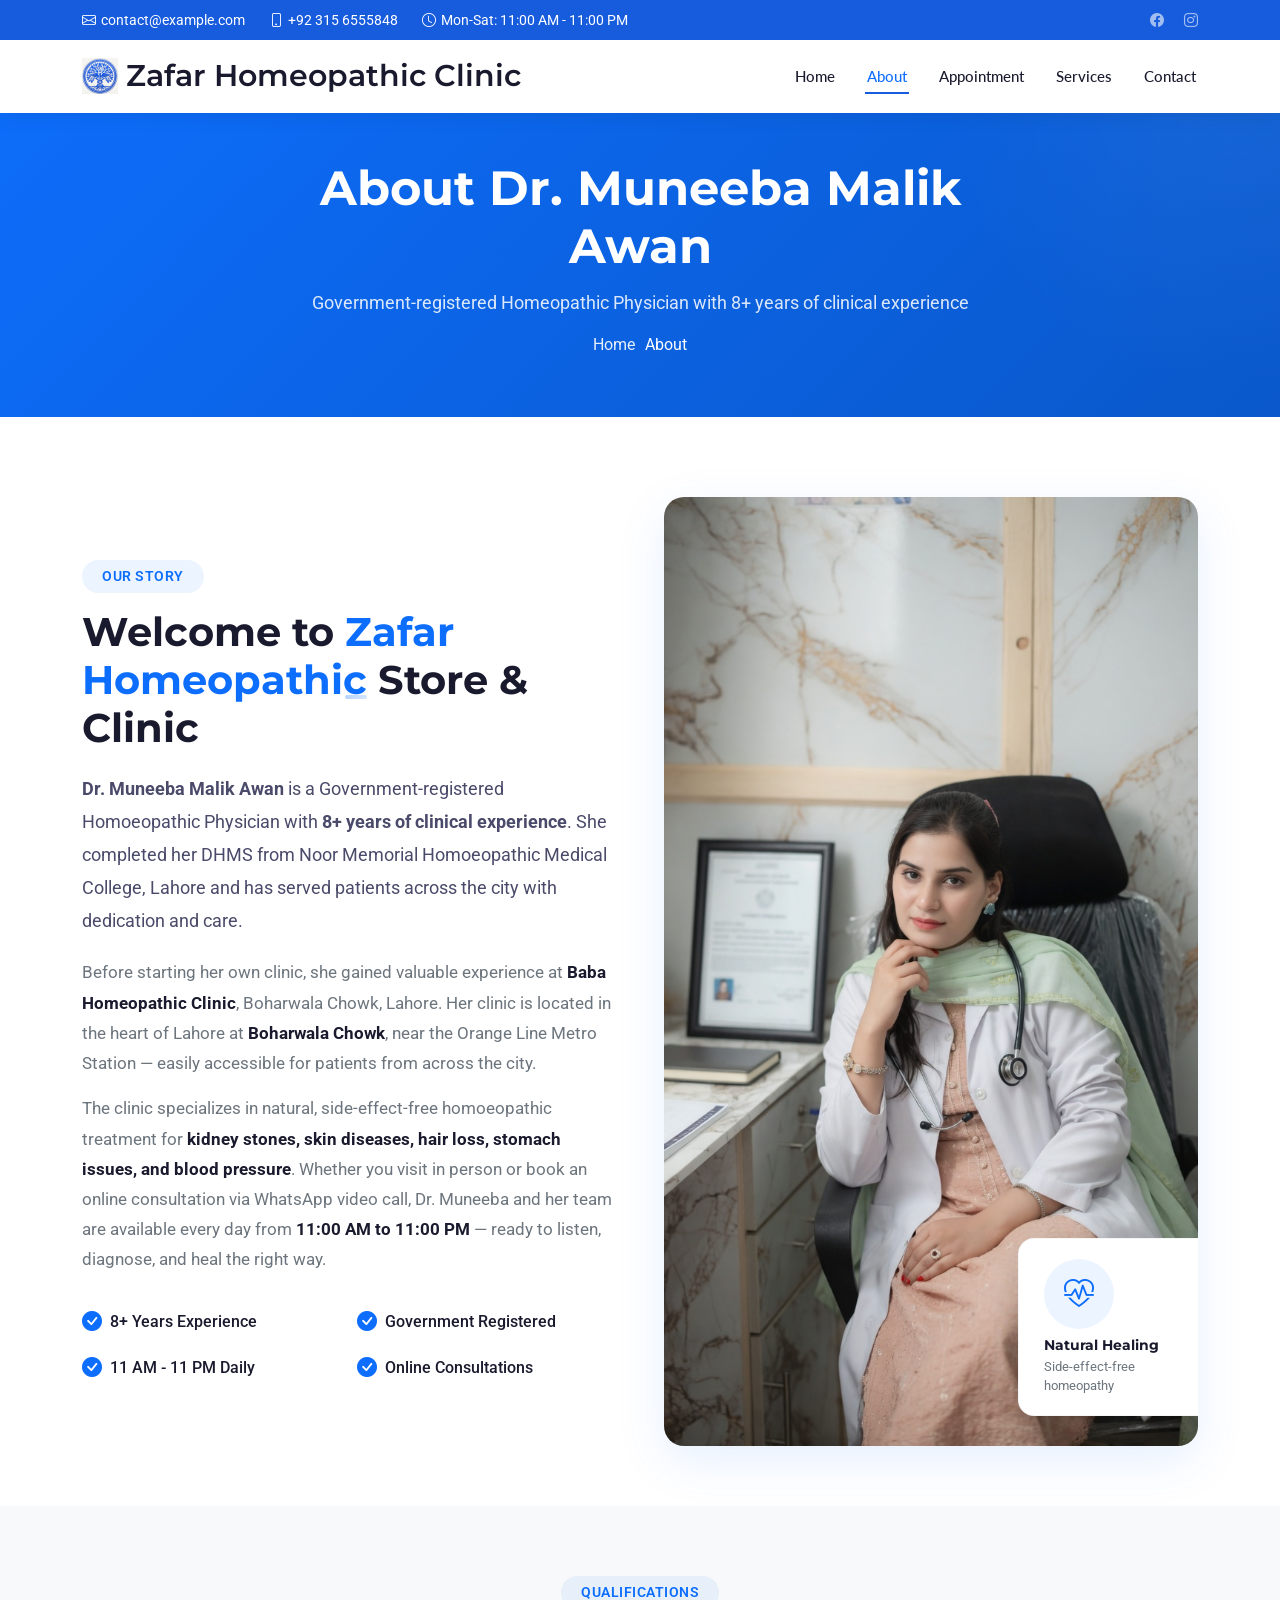
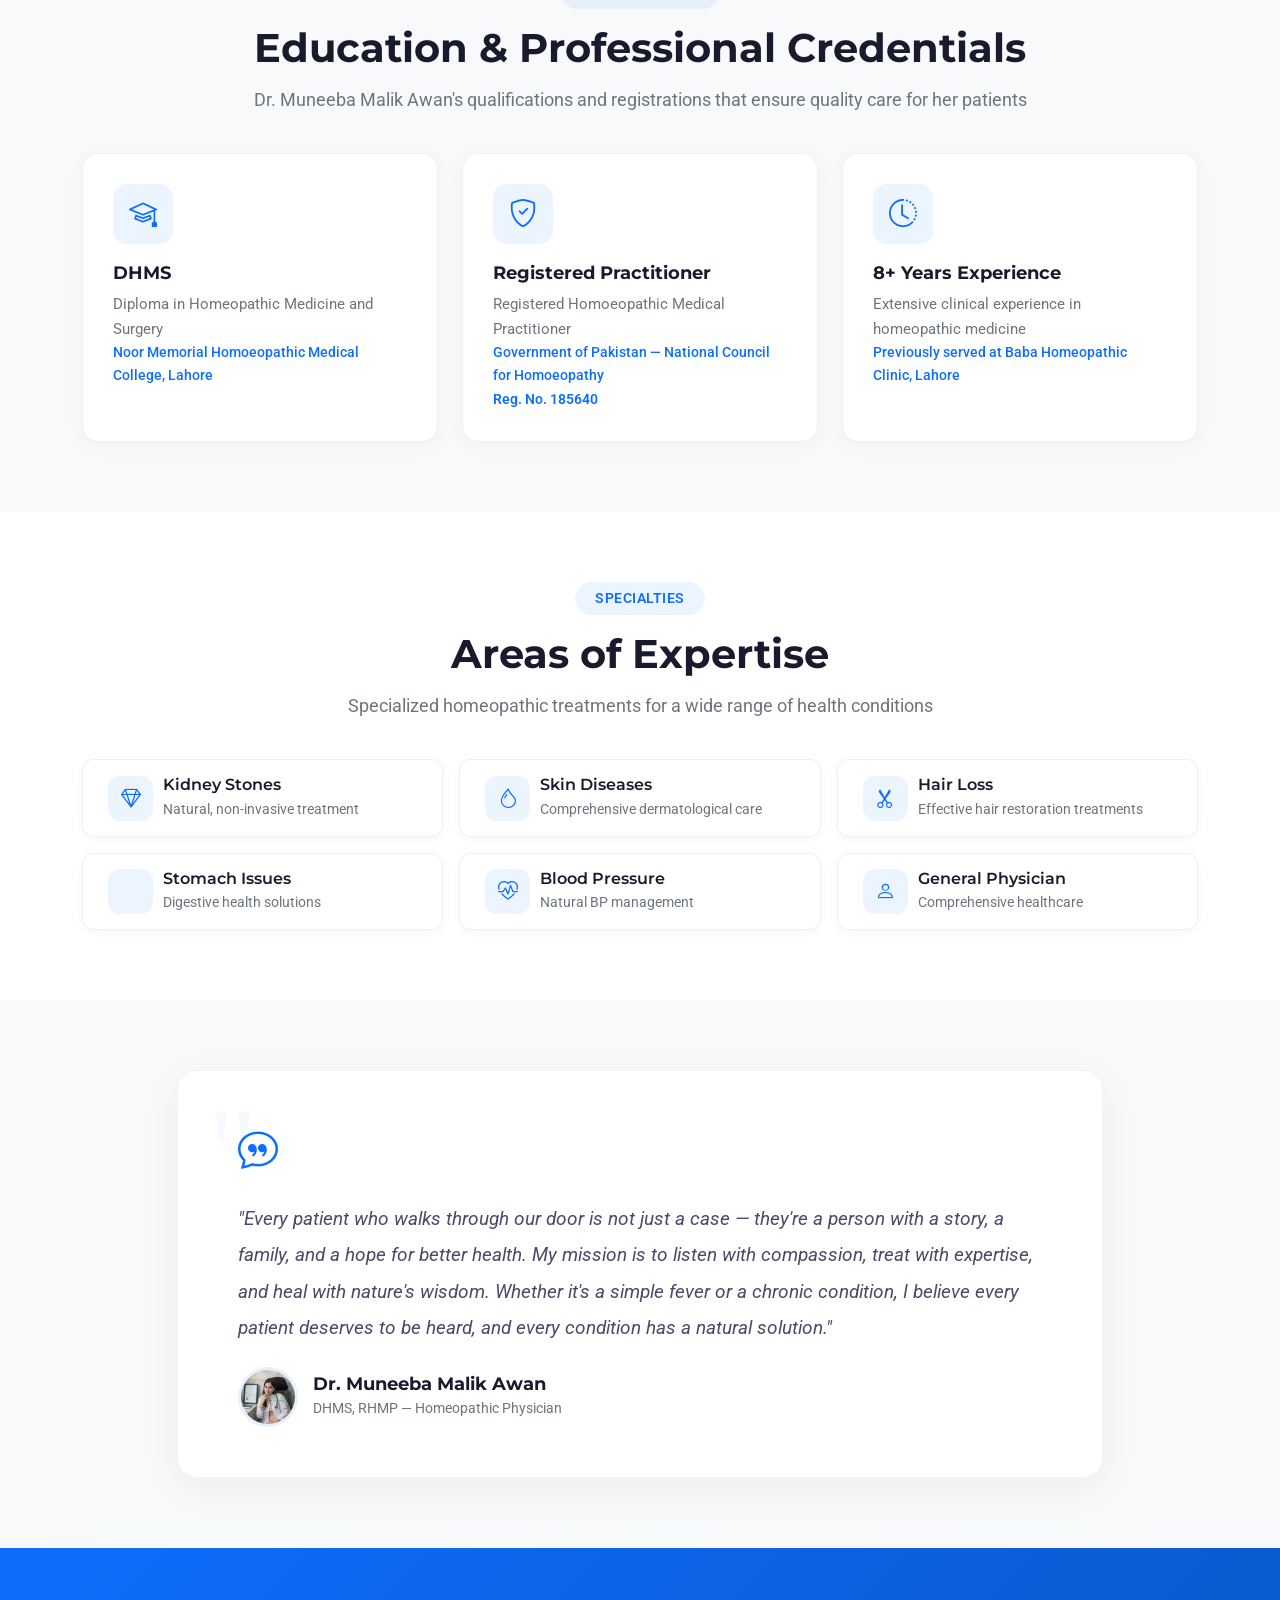
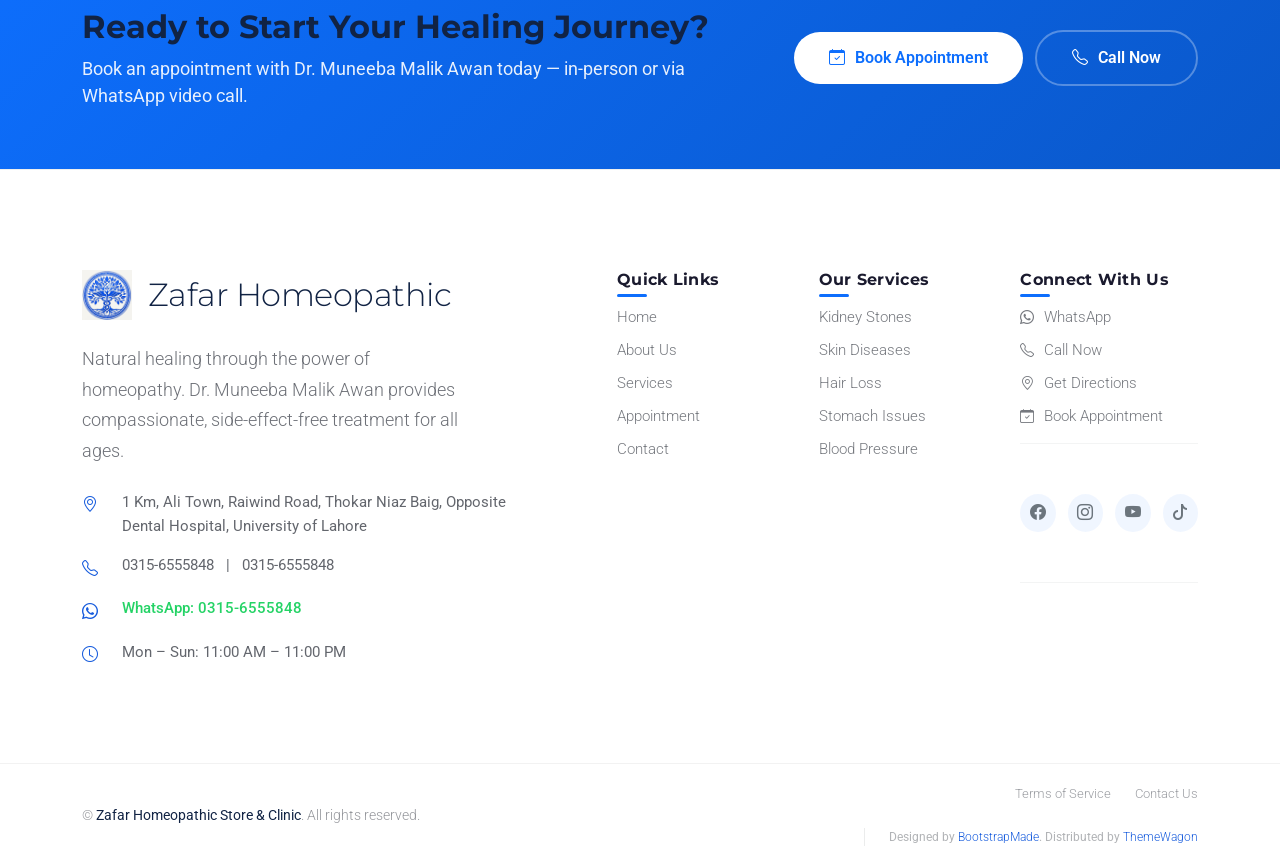
==== about.html @ aaed9580 "Enhance website content and layout for Zafar Homeopathic Clinic - Updated the title and meta tags in" ====
<!doctype html>
<html lang="en">
  <head>
    <meta charset="utf-8" />
    <meta content="width=device-width, initial-scale=1.0" name="viewport" />
    <title>About Dr. Muneeba Malik Awan - Homeopathic Clinic Lahore</title>
    <meta
      name="description"
      content="Dr. Muneeba Malik Awan is a Government-registered Homeopathic Physician with 8+ years experience. Specializing in kidney stones, skin diseases, hair loss & more. Clinic near Orange Line Metro Station, Lahore."
    />
    <meta
      name="keywords"
      content="Dr. Muneeba Malik Awan, homeopathic doctor Lahore, kidney stone treatment, skin diseases treatment, hair loss treatment, homeopathy clinic Lahore, Boharwala Chowk clinic"
    />

    <!-- Open Graph -->
    <meta
      property="og:title"
      content="About Dr. Muneeba Malik Awan - Homeopathic Clinic Lahore"
    />
    <meta
      property="og:description"
      content="Government-registered Homeopathic Physician with 8+ years experience. Natural, side-effect-free treatment for kidney stones, skin diseases, hair loss & more."
    />
    <meta property="og:type" content="website" />

    <!-- Favicons -->
    <link href="assets/img/favicon.png" rel="icon" />
    <link href="assets/img/apple-touch-icon.png" rel="apple-touch-icon" />

    <!-- Fonts -->
    <link href="https://fonts.googleapis.com" rel="preconnect" />
    <link href="https://fonts.gstatic.com" rel="preconnect" crossorigin />
    <link
      href="https://fonts.googleapis.com/css2?family=Roboto:ital,wght@0,100;0,300;0,400;0,500;0,700;0,900;1,100;1,300;1,400;1,500;1,700;1,900&family=Montserrat:ital,wght@0,100;0,200;0,300;0,400;0,500;0,600;0,700;0,800;0,900;1,100;1,200;1,300;1,400;1,500;1,600;1,700;1,800;1,900&family=Lato:ital,wght@0,100;0,300;0,400;0,700;0,900;1,100;1,300;1,400;1,700;1,900&display=swap"
      rel="stylesheet"
    />

    <!-- Vendor CSS Files -->
    <link
      href="assets/vendor/bootstrap/css/bootstrap.min.css"
      rel="stylesheet"
    />
    <link
      href="assets/vendor/bootstrap-icons/bootstrap-icons.css"
      rel="stylesheet"
    />
    <link href="assets/vendor/aos/aos.css" rel="stylesheet" />
    <link
      href="assets/vendor/glightbox/css/glightbox.min.css"
      rel="stylesheet"
    />
    <link
      href="assets/vendor/fontawesome-free/css/all.min.css"
      rel="stylesheet"
    />
    <link href="assets/vendor/swiper/swiper-bundle.min.css" rel="stylesheet" />
    <link
      rel="stylesheet"
      href="https://cdnjs.cloudflare.com/ajax/libs/font-awesome/6.4.0/css/all.min.css"
    />

    <!-- Main CSS File -->
    <link href="assets/css/main.css" rel="stylesheet" />

    <!-- Custom About Page CSS -->
    <style>
      /* ========================================
           NAVBAR FIX - Always White Background
           ======================================== */
      .header {
        background: #ffffff !important;
        box-shadow: 0 2px 20px rgba(0, 0, 0, 0.08);
      }

      .header .branding {
        background: #ffffff !important;
      }

      .header .sitename {
        color: #1a1a2e !important;
      }

      .header .navmenu ul li a {
        color: #1a1a2e !important;
      }

      .header .navmenu ul li a:hover,
      .header .navmenu ul li a.active {
        color: #0d6efd !important;
      }

      .header .navmenu ul li .dropdown ul {
        background: #ffffff !important;
      }

      .header .navmenu ul li .dropdown ul li a {
        color: #1a1a2e !important;
      }

      .header .navmenu ul li .dropdown ul li a:hover {
        color: #0d6efd !important;
        background: rgba(13, 110, 253, 0.05) !important;
      }

      .header .mobile-nav-toggle {
        color: #1a1a2e !important;
      }

      /* ========================================
           About Page Custom Styles
           ======================================== */

      /* Page Title - FIXED NAVBAR OVERLAP */
      .page-title-custom {
        background: linear-gradient(135deg, #0d6efd, #0a58ca);
        padding: 160px 0 60px;
        /* Increased top padding for desktop */
        position: relative;
        overflow: hidden;
        margin-top: 0;
      }

      .page-title-custom::before {
        content: "";
        position: absolute;
        top: -50%;
        right: -20%;
        width: 600px;
        height: 600px;
        background: radial-gradient(
          circle,
          rgba(255, 255, 255, 0.05) 0%,
          transparent 70%
        );
        border-radius: 50%;
      }

      .page-title-custom h1 {
        color: #ffffff;
        font-size: 3rem;
        font-weight: 700;
        margin-bottom: 15px;
      }

      .page-title-custom .breadcrumb-custom {
        background: transparent;
        padding: 0;
        margin: 0;
      }

      .page-title-custom .breadcrumb-custom ol {
        display: flex;
        justify-content: center;
        gap: 10px;
        list-style: none;
        padding: 0;
        margin: 0;
      }

      .page-title-custom .breadcrumb-custom ol li {
        color: rgba(255, 255, 255, 0.7);
      }

      .page-title-custom .breadcrumb-custom ol li a {
        color: rgba(255, 255, 255, 0.9);
        text-decoration: none;
        transition: color 0.3s ease;
      }

      .page-title-custom .breadcrumb-custom ol li a:hover {
        color: #ffffff;
      }

      .page-title-custom .breadcrumb-custom ol li.current {
        color: #ffffff;
      }

      /* About Content */
      .about-story {
        padding: 80px 0 60px;
      }

      .about-story .section-badge {
        display: inline-block;
        background: rgba(13, 110, 253, 0.08);
        color: #0d6efd;
        padding: 6px 20px;
        border-radius: 50px;
        font-size: 14px;
        font-weight: 600;
        letter-spacing: 0.5px;
        text-transform: uppercase;
        margin-bottom: 15px;
      }

      .about-story h2 {
        font-size: 2.5rem;
        font-weight: 700;
        color: #1a1a2e;
        margin-bottom: 20px;
      }

      .about-story h2 .highlight {
        color: #0d6efd;
        position: relative;
      }

      .about-story h2 .highlight::after {
        content: "";
        position: absolute;
        bottom: 5px;
        left: 0;
        right: 0;
        height: 4px;
        background: linear-gradient(90deg, #0d6efd, #6ea8fe);
        border-radius: 2px;
        opacity: 0.3;
      }

      .about-story .lead-text {
        font-size: 1.15rem;
        line-height: 1.8;
        color: #4a4a6a;
        margin-bottom: 20px;
      }

      .about-story .about-text {
        font-size: 1.05rem;
        line-height: 1.8;
        color: #6c757d;
        margin-bottom: 15px;
      }

      .about-story .about-text strong {
        color: #1a1a2e;
      }

      .about-image-wrapper {
        position: relative;
        border-radius: 20px;
        overflow: hidden;
        box-shadow: 0 15px 50px rgba(13, 110, 253, 0.1);
      }

      .about-image-wrapper img {
        width: 100%;
        height: auto;
        display: block;
      }

      .about-image-wrapper .floating-card {
        position: absolute;
        bottom: 30px;
        right: -20px;
        background: #ffffff;
        padding: 20px 25px;
        border-radius: 16px;
        box-shadow: 0 10px 40px rgba(0, 0, 0, 0.1);
        border: 1px solid rgba(0, 0, 0, 0.04);
        max-width: 200px;
      }

      .about-image-wrapper .floating-card .card-icon {
        font-size: 28px;
        color: #0d6efd;
        margin-bottom: 8px;
      }

      .about-image-wrapper .floating-card h6 {
        font-size: 0.9rem;
        font-weight: 700;
        color: #1a1a2e;
        margin-bottom: 2px;
      }

      .about-image-wrapper .floating-card p {
        font-size: 0.8rem;
        color: #6c757d;
        margin-bottom: 0;
      }

      /* Qualifications Section */
      .qualifications-section {
        background: #f8f9fa;
        padding: 70px 0;
      }

      .qualifications-section .section-badge {
        display: inline-block;
        background: rgba(13, 110, 253, 0.08);
        color: #0d6efd;
        padding: 6px 20px;
        border-radius: 50px;
        font-size: 14px;
        font-weight: 600;
        letter-spacing: 0.5px;
        text-transform: uppercase;
        margin-bottom: 15px;
      }

      .qualifications-section h2 {
        font-size: 2.5rem;
        font-weight: 700;
        color: #1a1a2e;
        margin-bottom: 15px;
      }

      .qualifications-section .section-subtitle {
        color: #6c757d;
        font-size: 1.1rem;
        margin-bottom: 40px;
      }

      .qualification-card {
        background: #ffffff;
        border-radius: 16px;
        padding: 30px;
        border: 1px solid rgba(0, 0, 0, 0.06);
        box-shadow: 0 4px 20px rgba(0, 0, 0, 0.04);
        transition: all 0.3s ease;
        height: 100%;
      }

      .qualification-card:hover {
        transform: translateY(-5px);
        box-shadow: 0 8px 30px rgba(13, 110, 253, 0.08);
        border-color: rgba(13, 110, 253, 0.1);
      }

      .qualification-card .qual-icon {
        width: 60px;
        height: 60px;
        border-radius: 14px;
        background: rgba(13, 110, 253, 0.08);
        display: flex;
        align-items: center;
        justify-content: center;
        margin-bottom: 18px;
      }

      .qualification-card .qual-icon i {
        font-size: 28px;
        color: #0d6efd;
      }

      .qualification-card h4 {
        font-size: 1.15rem;
        font-weight: 700;
        color: #1a1a2e;
        margin-bottom: 8px;
      }

      .qualification-card p {
        color: #6c757d;
        line-height: 1.6;
        margin-bottom: 0;
        font-size: 0.95rem;
      }

      .qualification-card .qual-number {
        font-weight: 600;
        color: #0d6efd;
        font-size: 0.9rem;
      }

      /* Specialties Section */
      .specialties-section {
        padding: 70px 0;
      }

      .specialties-section .section-badge {
        display: inline-block;
        background: rgba(13, 110, 253, 0.08);
        color: #0d6efd;
        padding: 6px 20px;
        border-radius: 50px;
        font-size: 14px;
        font-weight: 600;
        letter-spacing: 0.5px;
        text-transform: uppercase;
        margin-bottom: 15px;
      }

      .specialties-section h2 {
        font-size: 2.5rem;
        font-weight: 700;
        color: #1a1a2e;
        margin-bottom: 15px;
      }

      .specialties-section .section-subtitle {
        color: #6c757d;
        font-size: 1.1rem;
        margin-bottom: 40px;
      }

      .specialty-tag-custom {
        display: inline-flex;
        align-items: center;
        gap: 10px;
        padding: 15px 25px;
        background: #ffffff;
        border-radius: 12px;
        border: 1px solid rgba(0, 0, 0, 0.06);
        transition: all 0.3s ease;
        box-shadow: 0 2px 10px rgba(0, 0, 0, 0.04);
        width: 100%;
      }

      .specialty-tag-custom:hover {
        transform: translateY(-3px);
        box-shadow: 0 8px 25px rgba(13, 110, 253, 0.1);
        border-color: rgba(13, 110, 253, 0.15);
      }

      .specialty-tag-custom .tag-icon {
        width: 45px;
        height: 45px;
        border-radius: 12px;
        background: rgba(13, 110, 253, 0.08);
        display: flex;
        align-items: center;
        justify-content: center;
        flex-shrink: 0;
      }

      .specialty-tag-custom .tag-icon i {
        font-size: 20px;
        color: #0d6efd;
      }

      .specialty-tag-custom .tag-content {
        flex: 1;
      }

      .specialty-tag-custom .tag-content h5 {
        font-size: 1rem;
        font-weight: 600;
        color: #1a1a2e;
        margin-bottom: 2px;
      }

      .specialty-tag-custom .tag-content span {
        font-size: 0.85rem;
        color: #6c757d;
      }

      /* Personal Message Section */
      .personal-message-section {
        background: #f8f9fa;
        padding: 70px 0;
      }

      .personal-message-section .message-card {
        background: #ffffff;
        border-radius: 20px;
        padding: 50px 60px;
        box-shadow: 0 10px 40px rgba(0, 0, 0, 0.05);
        border: 1px solid rgba(0, 0, 0, 0.04);
        position: relative;
        overflow: hidden;
      }

      .personal-message-section .message-card::before {
        content: '"';
        position: absolute;
        top: 20px;
        left: 30px;
        font-size: 120px;
        color: rgba(13, 110, 253, 0.04);
        font-family: Georgia, serif;
        line-height: 1;
      }

      .personal-message-section .message-icon {
        font-size: 40px;
        color: #0d6efd;
        margin-bottom: 20px;
      }

      .personal-message-section .message-text {
        font-size: 1.2rem;
        line-height: 1.9;
        color: #4a4a6a;
        font-style: italic;
        margin-bottom: 20px;
        position: relative;
        z-index: 1;
      }

      .personal-message-section .message-author {
        display: flex;
        align-items: center;
        gap: 15px;
      }

      .personal-message-section .message-author .author-avatar {
        width: 60px;
        height: 60px;
        border-radius: 50%;
        overflow: hidden;
        border: 3px solid rgba(13, 110, 253, 0.1);
      }

      .personal-message-section .message-author .author-avatar img {
        width: 100%;
        height: 100%;
        object-fit: cover;
      }

      .personal-message-section .message-author .author-info h5 {
        font-size: 1.1rem;
        font-weight: 700;
        color: #1a1a2e;
        margin-bottom: 2px;
      }

      .personal-message-section .message-author .author-info span {
        font-size: 0.9rem;
        color: #6c757d;
      }

      /* ========================================
           CTA SECTION - IMPROVED ALIGNMENT
           ======================================== */
      .about-cta-section {
        padding: 60px 0;
        background: linear-gradient(135deg, #0d6efd, #0a58ca);
        color: #ffffff;
      }

      .about-cta-section h3 {
        font-size: 2rem;
        font-weight: 700;
        margin-bottom: 10px;
      }

      .about-cta-section p {
        font-size: 1.1rem;
        opacity: 0.9;
        margin-bottom: 0;
      }

      .about-cta-section .cta-buttons-wrapper {
        display: flex;
        flex-wrap: wrap;
        justify-content: flex-end;
        align-items: center;
        gap: 12px;
      }

      .about-cta-section .btn-cta-custom {
        display: inline-flex;
        align-items: center;
        padding: 14px 35px;
        border-radius: 50px;
        font-weight: 600;
        text-decoration: none;
        transition: all 0.3s ease;
        background: #ffffff;
        color: #0d6efd;
        border: none;
        font-size: 1rem;
        gap: 10px;
        white-space: nowrap;
      }

      .about-cta-section .btn-cta-custom:hover {
        transform: translateY(-3px);
        box-shadow: 0 8px 30px rgba(0, 0, 0, 0.2);
        background: #ffffff;
        color: #0d6efd;
      }

      .about-cta-section .btn-cta-custom-outline {
        display: inline-flex;
        align-items: center;
        padding: 14px 35px;
        border-radius: 50px;
        font-weight: 600;
        text-decoration: none;
        transition: all 0.3s ease;
        background: transparent;
        color: #ffffff;
        border: 2px solid rgba(255, 255, 255, 0.3);
        font-size: 1rem;
        gap: 10px;
        white-space: nowrap;
      }

      .about-cta-section .btn-cta-custom-outline:hover {
        background: #ffffff;
        color: #0d6efd;
        border-color: #ffffff;
        transform: translateY(-3px);
      }

      /* ========================================
           RESPONSIVE FIXES - NAVBAR OVERLAP
           ======================================== */

      /* Medium devices (tablets, 768px and up) */
      @media (max-width: 991px) {
        .page-title-custom {
          padding: 140px 0 50px;
          /* Adjusted for tablet */
        }

        .page-title-custom h1 {
          font-size: 2.5rem;
        }

        .about-story h2,
        .qualifications-section h2,
        .specialties-section h2 {
          font-size: 2rem;
        }

        .personal-message-section .message-card {
          padding: 30px 25px;
        }

        .about-cta-section {
          text-align: center;
        }

        .about-cta-section .cta-buttons-wrapper {
          justify-content: center;
          margin-top: 20px;
        }
      }

      /* Small devices (landscape phones, 576px and up) */
      @media (max-width: 768px) {
        .page-title-custom {
          padding: 120px 0 40px;
          /* Adjusted for mobile */
        }

        .page-title-custom h1 {
          font-size: 2rem;
        }

        .page-title-custom p {
          font-size: 0.95rem !important;
        }

        .about-story {
          padding: 50px 0 30px;
        }

        .about-image-wrapper .floating-card {
          position: relative;
          bottom: auto;
          right: auto;
          margin-top: -30px;
          margin-left: 20px;
          max-width: 100%;
        }

        .personal-message-section .message-text {
          font-size: 1.05rem;
        }

        .about-cta-section .cta-buttons-wrapper {
          flex-direction: column;
          align-items: stretch;
        }

        .about-cta-section .btn-cta-custom,
        .about-cta-section .btn-cta-custom-outline {
          width: 100%;
          justify-content: center;
          white-space: normal;
        }
      }

      /* Extra small devices (phones, less than 576px) */
      @media (max-width: 576px) {
        .page-title-custom {
          padding: 10rem 0 30px;
          /* Maximum padding for very small screens */
        }

        .page-title-custom h1 {
          font-size: 1.6rem;
        }

        .page-title-custom p {
          font-size: 0.85rem !important;
        }

        .about-story h2,
        .qualifications-section h2,
        .specialties-section h2 {
          font-size: 1.5rem;
        }

        .about-story .lead-text,
        .about-story .about-text {
          font-size: 0.95rem;
        }

        .qualification-card {
          padding: 20px;
        }

        .specialty-tag-custom {
          padding: 12px 18px;
        }

        .personal-message-section .message-card {
          padding: 20px 18px;
        }

        .personal-message-section .message-text {
          font-size: 0.95rem;
        }

        .personal-message-section .message-author {
          flex-direction: column;
          text-align: center;
        }
      }

      /* Extra fix for very small devices where topbar might be visible */
      @media (max-width: 400px) {
        .page-title-custom {
          padding: 9rem 0 25px;
        }

        .page-title-custom h1 {
          font-size: 1.4rem;
        }
      }
    </style>

    <!-- =======================================================
    * Template Name: Clinic
    * Template URL: https://bootstrapmade.com/clinic-bootstrap-template/
    * Updated: Jul 23 2025 with Bootstrap v5.3.7
    * Author: BootstrapMade.com
    * License: https://bootstrapmade.com/license/
    ======================================================== -->
  </head>

  <body class="about-page">
    <!-- ======= Header ======= -->
    <header id="header" class="header fixed-top">
      <div class="topbar d-flex align-items-center dark-background">
        <div
          class="container d-flex justify-content-center justify-content-md-between"
        >
          <div class="contact-info d-flex align-items-center">
            <i class="bi bi-envelope d-flex align-items-center"
              ><a href="mailto:contact@example.com">contact@example.com</a></i
            >
            <i class="bi bi-phone d-flex align-items-center ms-4"
              ><span>+92 315 6555848</span></i
            >
            <i class="bi bi-clock d-flex align-items-center ms-4"
              ><span>Mon-Sat: 11:00 AM - 11:00 PM</span></i
            >
          </div>
          <div class="social-links d-none d-md-flex align-items-center">
            <a href="#!" class="facebook"><i class="bi bi-facebook"></i></a>
            <a href="#!" class="instagram"><i class="bi bi-instagram"></i></a>
          </div>
        </div>
      </div>
      <!-- End Top Bar -->

      <div class="branding d-flex align-items-cente">
        <div
          class="container position-relative d-flex align-items-center justify-content-between"
        >
          <a href="index.html" class="logo d-flex align-items-center">
            <!-- Uncomment the line below if you also wish to use an image logo -->
            <img src="assets/img/logo.png" alt="Clinic Logo" />
            <h1 class="sitename">Zafar Homeopathic Clinic</h1>
          </a>

          <nav id="navmenu" class="navmenu">
            <ul>
              <li><a href="index.html">Home</a></li>
              <li><a href="about.html" class="active">About</a></li>
              <li><a href="appointment.html">Appointment</a></li>
              <li><a href="services.html">Services</a></li>

              <li><a href="contact.html">Contact</a></li>
            </ul>
            <i class="mobile-nav-toggle d-xl-none bi bi-list"></i>
          </nav>
        </div>
      </div>
    </header>
    <!-- ======= End Header ======= -->

    <main class="main">
      <!-- ======= Page Title ======= -->
      <div class="page-title-custom">
        <div class="container">
          <div class="row d-flex justify-content-center text-center">
            <div class="col-lg-8" data-aos="fade-up">
              <h1>About Dr. Muneeba Malik Awan</h1>
              <p style="color: rgba(255, 255, 255, 0.85); font-size: 1.1rem">
                Government-registered Homeopathic Physician with 8+ years of
                clinical experience
              </p>
              <nav class="breadcrumb-custom">
                <ol>
                  <li><a href="index.html">Home</a></li>
                  <li class="current">About</li>
                </ol>
              </nav>
            </div>
          </div>
        </div>
      </div>
      <!-- ======= End Page Title ======= -->

      <!-- ======= About Story Section ======= -->
      <section id="about-story" class="about-story">
        <div class="container" data-aos="fade-up">
          <div class="row align-items-center g-5">
            <div class="col-lg-6" data-aos="fade-right">
              <span class="section-badge">Our Story</span>
              <h2>
                Welcome to
                <span class="highlight">Zafar Homeopathic</span> Store &amp;
                Clinic
              </h2>

              <p class="lead-text">
                <strong>Dr. Muneeba Malik Awan</strong> is a
                Government-registered Homoeopathic Physician with
                <strong>8+ years of clinical experience</strong>. She completed
                her DHMS from Noor Memorial Homoeopathic Medical College, Lahore
                and has served patients across the city with dedication and
                care.
              </p>

              <p class="about-text">
                Before starting her own clinic, she gained valuable experience
                at
                <strong>Baba Homeopathic Clinic</strong>, Boharwala Chowk,
                Lahore. Her clinic is located in the heart of Lahore at
                <strong>Boharwala Chowk</strong>, near the Orange Line Metro
                Station — easily accessible for patients from across the city.
              </p>

              <p class="about-text">
                The clinic specializes in natural, side-effect-free homoeopathic
                treatment for
                <strong
                  >kidney stones, skin diseases, hair loss, stomach issues, and
                  blood pressure</strong
                >. Whether you visit in person or book an online consultation
                via WhatsApp video call, Dr. Muneeba and her team are available
                every day from <strong>11:00 AM to 11:00 PM</strong>
                — ready to listen, diagnose, and heal the right way.
              </p>

              <div class="row g-3 mt-3">
                <div class="col-6">
                  <div class="d-flex align-items-center gap-2">
                    <i
                      class="bi bi-check-circle-fill"
                      style="color: #0d6efd; font-size: 20px"
                    ></i>
                    <span style="font-weight: 500; color: #1a1a2e"
                      >8+ Years Experience</span
                    >
                  </div>
                </div>
                <div class="col-6">
                  <div class="d-flex align-items-center gap-2">
                    <i
                      class="bi bi-check-circle-fill"
                      style="color: #0d6efd; font-size: 20px"
                    ></i>
                    <span style="font-weight: 500; color: #1a1a2e"
                      >Government Registered</span
                    >
                  </div>
                </div>
                <div class="col-6">
                  <div class="d-flex align-items-center gap-2">
                    <i
                      class="bi bi-check-circle-fill"
                      style="color: #0d6efd; font-size: 20px"
                    ></i>
                    <span style="font-weight: 500; color: #1a1a2e"
                      >11 AM - 11 PM Daily</span
                    >
                  </div>
                </div>
                <div class="col-6">
                  <div class="d-flex align-items-center gap-2">
                    <i
                      class="bi bi-check-circle-fill"
                      style="color: #0d6efd; font-size: 20px"
                    ></i>
                    <span style="font-weight: 500; color: #1a1a2e"
                      >Online Consultations</span
                    >
                  </div>
                </div>
              </div>
            </div>

            <div class="col-lg-6" data-aos="fade-left">
              <div class="about-image-wrapper">
                <img
                  src="assets/img/doctor.jpeg"
                  alt="Dr. Muneeba Malik Awan - Homeopathic Clinic Lahore"
                  class="img-fluid"
                  onerror="
                    this.src =
                      'https://ui-avatars.com/api/?name=Dr.+Muneeba+Malik+Awan&background=0d6efd&color=fff&size=400&font-size=0.5'
                  "
                />
                <div class="floating-card">
                  <div class="card-icon">
                    <i class="bi bi-heart-pulse"></i>
                  </div>
                  <h6>Natural Healing</h6>
                  <p>Side-effect-free homeopathy</p>
                </div>
              </div>
            </div>
          </div>
        </div>
      </section>
      <!-- ======= End About Story Section ======= -->

      <!-- ======= Qualifications Section ======= -->
      <section id="qualifications" class="qualifications-section">
        <div class="container" data-aos="fade-up">
          <div class="row">
            <div class="col-lg-12 text-center" data-aos="fade-up">
              <span class="section-badge">Qualifications</span>
              <h2>
                Education &amp;
                <span class="highlight">Professional</span> Credentials
              </h2>
              <p class="section-subtitle">
                Dr. Muneeba Malik Awan's qualifications and registrations that
                ensure quality care for her patients
              </p>
            </div>
          </div>

          <div class="row g-4">
            <div
              class="col-lg-4 col-md-6"
              data-aos="fade-up"
              data-aos-delay="100"
            >
              <div class="qualification-card">
                <div class="qual-icon">
                  <i class="bi bi-mortarboard"></i>
                </div>
                <h4>DHMS</h4>
                <p>Diploma in Homeopathic Medicine and Surgery</p>
                <p style="font-size: 0.9rem; color: #0d6efd; font-weight: 500">
                  Noor Memorial Homoeopathic Medical College, Lahore
                </p>
              </div>
            </div>

            <div
              class="col-lg-4 col-md-6"
              data-aos="fade-up"
              data-aos-delay="200"
            >
              <div class="qualification-card">
                <div class="qual-icon">
                  <i class="bi bi-shield-check"></i>
                </div>
                <h4>Registered Practitioner</h4>
                <p>Registered Homoeopathic Medical Practitioner</p>
                <p style="font-size: 0.9rem; color: #0d6efd; font-weight: 500">
                  Government of Pakistan — National Council for Homoeopathy
                </p>
                <span class="qual-number">Reg. No. 185640</span>
              </div>
            </div>

            <div
              class="col-lg-4 col-md-6"
              data-aos="fade-up"
              data-aos-delay="300"
            >
              <div class="qualification-card">
                <div class="qual-icon">
                  <i class="bi bi-clock-history"></i>
                </div>
                <h4>8+ Years Experience</h4>
                <p>Extensive clinical experience in homeopathic medicine</p>
                <p style="font-size: 0.9rem; color: #0d6efd; font-weight: 500">
                  Previously served at Baba Homeopathic Clinic, Lahore
                </p>
              </div>
            </div>
          </div>
        </div>
      </section>
      <!-- ======= End Qualifications Section ======= -->

      <!-- ======= Specialties Section ======= -->
      <section id="specialties" class="specialties-section">
        <div class="container" data-aos="fade-up">
          <div class="row">
            <div class="col-lg-12 text-center" data-aos="fade-up">
              <span class="section-badge">Specialties</span>
              <h2>Areas of <span class="highlight">Expertise</span></h2>
              <p class="section-subtitle">
                Specialized homeopathic treatments for a wide range of health
                conditions
              </p>
            </div>
          </div>

          <div class="row g-3">
            <div
              class="col-lg-4 col-md-6"
              data-aos="fade-up"
              data-aos-delay="100"
            >
              <div class="specialty-tag-custom">
                <div class="tag-icon">
                  <i class="bi bi-gem"></i>
                </div>
                <div class="tag-content">
                  <h5>Kidney Stones</h5>
                  <span>Natural, non-invasive treatment</span>
                </div>
              </div>
            </div>

            <div
              class="col-lg-4 col-md-6"
              data-aos="fade-up"
              data-aos-delay="150"
            >
              <div class="specialty-tag-custom">
                <div class="tag-icon">
                  <i class="bi bi-droplet"></i>
                </div>
                <div class="tag-content">
                  <h5>Skin Diseases</h5>
                  <span>Comprehensive dermatological care</span>
                </div>
              </div>
            </div>

            <div
              class="col-lg-4 col-md-6"
              data-aos="fade-up"
              data-aos-delay="200"
            >
              <div class="specialty-tag-custom">
                <div class="tag-icon">
                  <i class="bi bi-scissors"></i>
                </div>
                <div class="tag-content">
                  <h5>Hair Loss</h5>
                  <span>Effective hair restoration treatments</span>
                </div>
              </div>
            </div>

            <div
              class="col-lg-4 col-md-6"
              data-aos="fade-up"
              data-aos-delay="250"
            >
              <div class="specialty-tag-custom">
                <div class="tag-icon">
                  <i class="bi bi-stomach"></i>
                </div>
                <div class="tag-content">
                  <h5>Stomach Issues</h5>
                  <span>Digestive health solutions</span>
                </div>
              </div>
            </div>

            <div
              class="col-lg-4 col-md-6"
              data-aos="fade-up"
              data-aos-delay="300"
            >
              <div class="specialty-tag-custom">
                <div class="tag-icon">
                  <i class="bi bi-heart-pulse"></i>
                </div>
                <div class="tag-content">
                  <h5>Blood Pressure</h5>
                  <span>Natural BP management</span>
                </div>
              </div>
            </div>

            <div
              class="col-lg-4 col-md-6"
              data-aos="fade-up"
              data-aos-delay="350"
            >
              <div class="specialty-tag-custom">
                <div class="tag-icon">
                  <i class="bi bi-person"></i>
                </div>
                <div class="tag-content">
                  <h5>General Physician</h5>
                  <span>Comprehensive healthcare</span>
                </div>
              </div>
            </div>
          </div>
        </div>
      </section>
      <!-- ======= End Specialties Section ======= -->

      <!-- ======= Personal Message Section ======= -->
      <section id="personal-message" class="personal-message-section">
        <div class="container" data-aos="fade-up">
          <div class="row justify-content-center">
            <div class="col-lg-10" data-aos="fade-up">
              <div class="message-card">
                <div class="message-icon">
                  <i class="bi bi-chat-quote"></i>
                </div>
                <p class="message-text">
                  "Every patient who walks through our door is not just a case —
                  they're a person with a story, a family, and a hope for better
                  health. My mission is to listen with compassion, treat with
                  expertise, and heal with nature's wisdom. Whether it's a
                  simple fever or a chronic condition, I believe every patient
                  deserves to be heard, and every condition has a natural
                  solution."
                </p>
                <div class="message-author">
                  <div class="author-avatar">
                    <img
                      src="assets/img/doctor.jpeg"
                      alt="Dr. Muneeba Malik Awan"
                      onerror="
                        this.src =
                          'https://ui-avatars.com/api/?name=Dr.+Muneeba+Malik+Awan&background=0d6efd&color=fff&size=60'
                      "
                    />
                  </div>
                  <div class="author-info">
                    <h5>Dr. Muneeba Malik Awan</h5>
                    <span>DHMS, RHMP — Homeopathic Physician</span>
                  </div>
                </div>
              </div>
            </div>
          </div>
        </div>
      </section>
      <!-- ======= End Personal Message Section ======= -->

      <!-- ======= CTA Section - IMPROVED ALIGNMENT ======= -->
      <section class="about-cta-section">
        <div class="container" data-aos="fade-up">
          <div class="row align-items-center">
            <div class="col-lg-7">
              <h3>Ready to Start Your Healing Journey?</h3>
              <p>
                Book an appointment with Dr. Muneeba Malik Awan today —
                in-person or via WhatsApp video call.
              </p>
            </div>
            <div class="col-lg-5">
              <div class="cta-buttons-wrapper">
                <a href="appointment.html" class="btn-cta-custom">
                  <i class="bi bi-calendar-check"></i>
                  Book Appointment
                </a>
                <a href="tel:+923156555848" class="btn-cta-custom-outline">
                  <i class="bi bi-telephone"></i>
                  Call Now
                </a>
              </div>
            </div>
          </div>
        </div>
      </section>
      <!-- ======= End CTA Section ======= -->
    </main>

    <!-- ======= Footer ======= -->
    <footer id="footer" class="footer-16 footer position-relative">
      <div class="container">
        <div class="footer-main" data-aos="fade-up" data-aos-delay="100">
          <div class="row align-items-start">
            <!-- Brand Column -->
            <div class="col-lg-5">
              <div class="brand-section">
                <a
                  href="index.html"
                  class="logo d-flex align-items-center mb-4"
                >
                  <!-- Logo Image -->
                  <img
                    src="assets/img/logo.png"
                    alt="Zafar Homeopathic Clinic Logo"
                    class="footer-logo-img me-3"
                    style="height: 50px; width: auto"
                  />
                  <span class="sitename">Zafar Homeopathic</span>
                </a>
                <p class="brand-description">
                  Natural healing through the power of homeopathy. Dr. Muneeba
                  Malik Awan provides compassionate, side-effect-free treatment
                  for all ages.
                </p>

                <div class="contact-info mt-4">
                  <div class="contact-item">
                    <i class="bi bi-geo-alt"></i>
                    <span
                      >1 Km, Ali Town, Raiwind Road, Thokar Niaz Baig, Opposite
                      Dental Hospital, University of Lahore</span
                    >
                  </div>
                  <div class="contact-item">
                    <i class="bi bi-telephone"></i>
                    <a
                      href="tel:+923156555848"
                      style="color: inherit; text-decoration: none"
                      >0315-6555848</a
                    >
                    |
                    <a
                      href="tel:+923156555848"
                      style="color: inherit; text-decoration: none"
                      >0315-6555848</a
                    >
                  </div>
                  <div class="contact-item">
                    <i class="bi bi-whatsapp"></i>
                    <a
                      href="https://wa.me/923156555848"
                      target="_blank"
                      style="
                        color: #25d366;
                        text-decoration: none;
                        font-weight: 500;
                      "
                      >WhatsApp: 0315-6555848</a
                    >
                  </div>
                  <div class="contact-item">
                    <i class="bi bi-clock"></i>
                    <span>Mon – Sun: 11:00 AM – 11:00 PM</span>
                  </div>
                </div>
              </div>
            </div>

            <!-- Navigation Links Column -->
            <div class="col-lg-7">
              <div class="footer-nav-wrapper">
                <div class="row">
                  <!-- Quick Links -->
                  <div class="col-lg-4 col-md-4 col-6">
                    <div class="nav-column">
                      <h6>Quick Links</h6>
                      <nav class="footer-nav">
                        <a href="index.html">Home</a>
                        <a href="about.html">About Us</a>
                        <a href="services.html">Services</a>
                        <a href="appointment.html">Appointment</a>
                        <a href="contact.html">Contact</a>
                      </nav>
                    </div>
                  </div>

                  <!-- Our Services -->
                  <div class="col-lg-4 col-md-4 col-6">
                    <div class="nav-column">
                      <h6>Our Services</h6>
                      <nav class="footer-nav">
                        <a href="services.html#kidney-stones">Kidney Stones</a>
                        <a href="services.html#skin-diseases">Skin Diseases</a>
                        <a href="services.html#hair-loss">Hair Loss</a>
                        <a href="services.html#stomach-issues"
                          >Stomach Issues</a
                        >
                        <a href="services.html#blood-pressure"
                          >Blood Pressure</a
                        >
                      </nav>
                    </div>
                  </div>

                  <!-- Connect With Us -->
                  <div class="col-lg-4 col-md-4 col-12">
                    <div class="nav-column">
                      <h6>Connect With Us</h6>
                      <nav class="footer-nav">
                        <a href="https://wa.me/923156555848" target="_blank">
                          <i class="bi bi-whatsapp me-1"></i> WhatsApp
                        </a>
                        <a href="tel:+923156555848">
                          <i class="bi bi-telephone me-1"></i> Call Now
                        </a>
                        <a
                          href="https://www.google.com/maps/place/Zafar+Homeopathic+Store+%26+Clinic/@31.4597564,74.2442772,18.5z/"
                          target="_blank"
                        >
                          <i class="bi bi-geo-alt me-1"></i> Get Directions
                        </a>
                        <a href="appointment.html">
                          <i class="bi bi-calendar-check me-1"></i> Book
                          Appointment
                        </a>
                      </nav>

                      <!-- Social Icons -->
                      <div class="footer-social mt-3">
                        <a href="#" class="social-icon" aria-label="Facebook"
                          ><i class="bi bi-facebook"></i
                        ></a>
                        <a href="#" class="social-icon" aria-label="Instagram"
                          ><i class="bi bi-instagram"></i
                        ></a>
                        <a href="#" class="social-icon" aria-label="YouTube"
                          ><i class="bi bi-youtube"></i
                        ></a>
                        <a href="#" class="social-icon" aria-label="TikTok"
                          ><i class="bi bi-tiktok"></i
                        ></a>
                      </div>
                    </div>
                  </div>
                </div>
              </div>
            </div>
          </div>
        </div>
      </div>

      <!-- Footer Bottom -->
      <div class="footer-bottom">
        <div class="container">
          <div class="bottom-content" data-aos="fade-up" data-aos-delay="300">
            <div class="row align-items-center">
              <div class="col-lg-6">
                <div class="copyright">
                  <p>
                    ©
                    <span class="sitename"
                      >Zafar Homeopathic Store &amp; Clinic</span
                    >. All rights reserved.
                  </p>
                </div>
              </div>
              <div class="col-lg-6">
                <div class="legal-links">
                  <a style="opacity: 0" href="contact.html">Contact Us</a>
                  <a href="terms.html">Terms of Service</a>
                  <a href="contact.html">Contact Us</a>
                  <div class="credits">
                    Designed by
                    <a href="https://bootstrapmade.com/">BootstrapMade</a>.
                    Distributed by
                    <a href="https://themewagon.com" target="_blank"
                      >ThemeWagon</a
                    >
                  </div>
                </div>
              </div>
            </div>
          </div>
        </div>
      </div>
    </footer>
    <!-- ======= End Footer ======= -->

    <!-- Scroll Top -->
    <a
      href="#!"
      id="scroll-top"
      class="scroll-top d-flex align-items-center justify-content-center"
    >
      <i class="bi bi-arrow-up-short"></i>
    </a>

    <!-- Preloader -->
    <div id="preloader"></div>

    <!-- Vendor JS Files -->
    <script src="assets/vendor/bootstrap/js/bootstrap.bundle.min.js"></script>
    <script src="assets/vendor/php-email-form/validate.js"></script>
    <script src="assets/vendor/aos/aos.js"></script>
    <script src="assets/vendor/glightbox/js/glightbox.min.js"></script>
    <script src="assets/vendor/purecounter/purecounter_vanilla.js"></script>
    <script src="assets/vendor/swiper/swiper-bundle.min.js"></script>

    <!-- Main JS File -->
    <script src="assets/js/main.js"></script>
  </body>
</html>
---- assets/css/main.css ----
/**
* Template Name: Clinic
* Template URL: https://bootstrapmade.com/clinic-bootstrap-template/
* Updated: Jul 23 2025 with Bootstrap v5.3.7
* Author: BootstrapMade.com
* License: https://bootstrapmade.com/license/
*/

@charset "UTF-8";

/*--------------------------------------------------------------
# Font & Color Variables
# Help: https://bootstrapmade.com/color-system/
--------------------------------------------------------------*/
/* Fonts */
:root {
  --default-font:
    "Roboto", system-ui, -apple-system, "Segoe UI", Roboto, "Helvetica Neue",
    Arial, "Noto Sans", "Liberation Sans", sans-serif, "Apple Color Emoji",
    "Segoe UI Emoji", "Segoe UI Symbol", "Noto Color Emoji";
  --heading-font: "Montserrat", sans-serif;
  --nav-font: "Lato", sans-serif;
}

/* Global Colors - The following color variables are used throughout the website. Updating them here will change the color scheme of the entire website */
:root {
  --background-color: #ffffff; /* Background color for the entire website, including individual sections */
  --default-color: #3c4049; /* Default color used for the majority of the text content across the entire website */
  --heading-color: #112344; /* Color for headings, subheadings and title throughout the website */
  --accent-color: #175cdd; /* Accent color that represents your brand on the website. It's used for buttons, links, and other elements that need to stand out */
  --surface-color: #ffffff; /* The surface color is used as a background of boxed elements within sections, such as cards, icon boxes, or other elements that require a visual separation from the global background. */
  --contrast-color: #ffffff; /* Contrast color for text, ensuring readability against backgrounds of accent, heading, or default colors. */
}

/* Nav Menu Colors - The following color variables are used specifically for the navigation menu. They are separate from the global colors to allow for more customization options */
:root {
  --nav-color: #3c4049; /* The default color of the main navmenu links */
  --nav-hover-color: #175cdd; /* Applied to main navmenu links when they are hovered over or active */
  --nav-mobile-background-color: #ffffff; /* Used as the background color for mobile navigation menu */
  --nav-dropdown-background-color: #ffffff; /* Used as the background color for dropdown items that appear when hovering over primary navigation items */
  --nav-dropdown-color: #3c4049; /* Used for navigation links of the dropdown items in the navigation menu. */
  --nav-dropdown-hover-color: #175cdd; /* Similar to --nav-hover-color, this color is applied to dropdown navigation links when they are hovered over. */
}

/* Color Presets - These classes override global colors when applied to any section or element, providing reuse of the sam color scheme. */

.light-background {
  --background-color: #f4f8ff;
  --surface-color: #ffffff;
}

.dark-background {
  --background-color: #021418;
  --default-color: #ffffff;
  --heading-color: #ffffff;
  --surface-color: #11262a;
  --contrast-color: #ffffff;
}

/* Smooth scroll */
:root {
  scroll-behavior: smooth;
}

/*--------------------------------------------------------------
# General Styling & Shared Classes
--------------------------------------------------------------*/
body {
  color: var(--default-color);
  background-color: var(--background-color);
  font-family: var(--default-font);
}

a {
  color: var(--accent-color);
  text-decoration: none;
  transition: 0.3s;
}

a:hover {
  color: color-mix(in srgb, var(--accent-color), transparent 25%);
  text-decoration: none;
}

h1,
h2,
h3,
h4,
h5,
h6 {
  color: var(--heading-color);
  font-family: var(--heading-font);
}

/* PHP Email Form Messages
------------------------------*/
.php-email-form .error-message {
  display: none;
  background: #df1529;
  color: #ffffff;
  text-align: left;
  padding: 15px;
  margin-bottom: 24px;
  font-weight: 600;
}

.php-email-form .sent-message {
  display: none;
  color: #ffffff;
  background: #059652;
  text-align: center;
  padding: 15px;
  margin-bottom: 24px;
  font-weight: 600;
}

.php-email-form .loading {
  display: none;
  background: var(--surface-color);
  text-align: center;
  padding: 15px;
  margin-bottom: 24px;
}

.php-email-form .loading:before {
  content: "";
  display: inline-block;
  border-radius: 50%;
  width: 24px;
  height: 24px;
  margin: 0 10px -6px 0;
  border: 3px solid var(--accent-color);
  border-top-color: var(--surface-color);
  animation: php-email-form-loading 1s linear infinite;
}

@keyframes php-email-form-loading {
  0% {
    transform: rotate(0deg);
  }

  100% {
    transform: rotate(360deg);
  }
}

/*--------------------------------------------------------------
# Global Header
--------------------------------------------------------------*/
.header {
  --background-color: rgba(255, 255, 255, 0);
  color: var(--default-color);
  transition: all 0.5s;
  z-index: 997;
  background-color: var(--background-color);
  box-shadow: 0px 0 18px rgba(0, 0, 0, 0.1);
}

.header .topbar {
  background-color: var(--accent-color);
  height: 40px;
  padding: 0;
  font-size: 14px;
  transition: all 0.5s;
}

.header .topbar .contact-info i {
  font-style: normal;
  color: var(--contrast-color);
}

.header .topbar .contact-info i a,
.header .topbar .contact-info i span {
  padding-left: 5px;
  color: var(--contrast-color);
}

@media (max-width: 768px) {
  .header .topbar {
    display: none !important;
  }  
}

@media (max-width: 575px) {
  .header .topbar {
    display: none;
  }
}

.header .topbar .contact-info i a {
  line-height: 0;
  transition: 0.3s;
}

.header .topbar .contact-info i a:hover {
  color: var(--contrast-color);
  text-decoration: underline;
}

.header .topbar .social-links a {
  color: color-mix(in srgb, var(--contrast-color), transparent 40%);
  line-height: 0;
  transition: 0.3s;
  margin-left: 20px;
}

.header .topbar .social-links a:hover {
  color: var(--contrast-color);
}

.header .branding {
  min-height: 60px;
  padding: 10px 0;
}

.header .logo {
  line-height: 1;
}

.header .logo img {
  max-height: 36px;
  margin-right: 8px;
}

.header .logo h1 {
  font-size: 30px;
  margin: 0;
  font-weight: 600;
  color: var(--heading-color);
}

.scrolled .header .topbar {
  height: 0;
  visibility: hidden;
  overflow: hidden;
}

/* Global Header on Scroll
------------------------------*/
.scrolled .header {
  --background-color: #ffffff;
}

/*--------------------------------------------------------------
# Navigation Menu
--------------------------------------------------------------*/
/* Desktop Navigation */
@media (min-width: 1200px) {
  .navmenu {
    padding: 0;
  }

  .navmenu ul {
    margin: 0;
    padding: 0;
    display: flex;
    list-style: none;
    align-items: center;
  }

  .navmenu li {
    position: relative;
  }

  .navmenu > ul > li {
    white-space: nowrap;
    padding: 15px 14px;
  }

  .navmenu > ul > li:last-child {
    padding-right: 0;
  }

  .navmenu a,
  .navmenu a:focus {
    color: var(--nav-color);
    font-size: 15px;
    padding: 0 2px;
    font-family: var(--nav-font);
    font-weight: 500;
    display: flex;
    align-items: center;
    justify-content: space-between;
    white-space: nowrap;
    transition: 0.3s;
    position: relative;
  }

  .navmenu a i,
  .navmenu a:focus i {
    font-size: 12px;
    line-height: 0;
    margin-left: 5px;
    transition: 0.3s;
  }

  .navmenu > ul > li > a:before {
    content: "";
    position: absolute;
    width: 100%;
    height: 2px;
    bottom: -6px;
    left: 0;
    background-color: var(--accent-color);
    visibility: hidden;
    width: 0px;
    transition: all 0.3s ease-in-out 0s;
  }

  .navmenu a:hover:before,
  .navmenu li:hover > a:before,
  .navmenu .active:before {
    visibility: visible;
    width: 100%;
  }

  .navmenu li:hover > a,
  .navmenu .active,
  .navmenu .active:focus {
    color: var(--nav-hover-color);
  }

  .navmenu .dropdown ul {
    margin: 0;
    padding: 10px 0;
    background: var(--nav-dropdown-background-color);
    display: block;
    position: absolute;
    visibility: hidden;
    left: 14px;
    top: 130%;
    opacity: 0;
    transition: 0.3s;
    border-radius: 4px;
    z-index: 99;
    box-shadow: 0px 0px 30px rgba(0, 0, 0, 0.1);
  }

  .navmenu .dropdown ul li {
    min-width: 200px;
  }

  .navmenu .dropdown ul a {
    padding: 10px 20px;
    font-size: 15px;
    text-transform: none;
    color: var(--nav-dropdown-color);
  }

  .navmenu .dropdown ul a i {
    font-size: 12px;
  }

  .navmenu .dropdown ul a:hover,
  .navmenu .dropdown ul .active:hover,
  .navmenu .dropdown ul li:hover > a {
    color: var(--nav-dropdown-hover-color);
  }

  .navmenu .dropdown:hover > ul {
    opacity: 1;
    top: 100%;
    visibility: visible;
  }

  .navmenu .dropdown .dropdown ul {
    top: 0;
    left: -90%;
    visibility: hidden;
  }

  .navmenu .dropdown .dropdown:hover > ul {
    opacity: 1;
    top: 0;
    left: -100%;
    visibility: visible;
  }
}

/* Mobile Navigation */
@media (max-width: 1199px) {
  .mobile-nav-toggle {
    color: var(--nav-color);
    font-size: 28px;
    line-height: 0;
    margin-right: 10px;
    cursor: pointer;
    transition: color 0.3s;
  }

  .navmenu {
    padding: 0;
    z-index: 9997;
  }

  .navmenu ul {
    display: none;
    list-style: none;
    position: absolute;
    inset: 60px 20px 20px 20px;
    padding: 10px 0;
    margin: 0;
    border-radius: 6px;
    background-color: var(--nav-mobile-background-color);
    border: 1px solid color-mix(in srgb, var(--default-color), transparent 90%);
    box-shadow: none;
    overflow-y: auto;
    transition: 0.3s;
    z-index: 9998;
  }

  .navmenu a,
  .navmenu a:focus {
    color: var(--nav-dropdown-color);
    padding: 10px 20px;
    font-family: var(--nav-font);
    font-size: 17px;
    font-weight: 500;
    display: flex;
    align-items: center;
    justify-content: space-between;
    white-space: nowrap;
    transition: 0.3s;
  }

  .navmenu a i,
  .navmenu a:focus i {
    font-size: 12px;
    line-height: 0;
    margin-left: 5px;
    width: 30px;
    height: 30px;
    display: flex;
    align-items: center;
    justify-content: center;
    border-radius: 50%;
    transition: 0.3s;
    background-color: color-mix(in srgb, var(--accent-color), transparent 90%);
  }

  .navmenu a i:hover,
  .navmenu a:focus i:hover {
    background-color: var(--accent-color);
    color: var(--contrast-color);
  }

  .navmenu a:hover,
  .navmenu .active,
  .navmenu .active:focus {
    color: var(--nav-dropdown-hover-color);
  }

  .navmenu .active i,
  .navmenu .active:focus i {
    background-color: var(--accent-color);
    color: var(--contrast-color);
    transform: rotate(180deg);
  }

  .navmenu .dropdown ul {
    position: static;
    display: none;
    z-index: 99;
    padding: 10px 0;
    margin: 10px 20px;
    background-color: var(--nav-dropdown-background-color);
    transition: all 0.5s ease-in-out;
  }

  .navmenu .dropdown ul ul {
    background-color: rgba(33, 37, 41, 0.1);
  }

  .navmenu .dropdown > .dropdown-active {
    display: block;
    background-color: rgba(33, 37, 41, 0.03);
  }

  .mobile-nav-active {
    overflow: hidden;
  }

  .mobile-nav-active .mobile-nav-toggle {
    color: #fff;
    position: absolute;
    font-size: 32px;
    top: 15px;
    right: 15px;
    margin-right: 0;
    z-index: 9999;
  }

  .mobile-nav-active .navmenu {
    position: fixed;
    overflow: hidden;
    inset: 0;
    background: rgba(33, 37, 41, 0.8);
    transition: 0.3s;
  }

  .mobile-nav-active .navmenu > ul {
    display: block;
  }
}

/*--------------------------------------------------------------
# Global Footer
--------------------------------------------------------------*/
.footer-16 {
  background: var(--background-color);
  color: var(--default-color);
  font-size: 15px;
  padding: 100px 0 0;
  border-top: 1px solid
    color-mix(in srgb, var(--default-color), transparent 92%);
}

.footer-16 .footer-main {
  margin-bottom: 80px;
}

.footer-16 .brand-section .logo {
  text-decoration: none;
}

.footer-16 .brand-section .logo .sitename {
  font-family: var(--heading-font);
  font-size: 32px;
  font-weight: 300;
  color: var(--heading-color);
  letter-spacing: -0.5px;
}

.footer-16 .brand-section .brand-description {
  font-size: 18px;
  line-height: 1.7;
  color: color-mix(in srgb, var(--default-color), transparent 25%);
  font-weight: 300;
  max-width: 380px;
  margin: 0;
}

.footer-16 .brand-section .contact-info .contact-item {
  display: flex;
  align-items: flex-start;
  margin-bottom: 16px;
  font-size: 15px;
  color: color-mix(in srgb, var(--default-color), transparent 20%);
}

.footer-16 .brand-section .contact-info .contact-item i {
  font-size: 16px;
  color: var(--accent-color);
  margin-right: 12px;
  margin-top: 3px;
  flex-shrink: 0;
}

.footer-16 .brand-section .contact-info .contact-item span {
  line-height: 1.6;
}

.footer-16 .footer-nav-wrapper {
  padding-left: 60px;
}

@media (max-width: 991px) {
  .footer-16 .footer-nav-wrapper {
    padding-left: 0;
    margin-top: 50px;
  }
}

.footer-16 .nav-column {
  margin-bottom: 40px;
}

.footer-16 .nav-column h6 {
  font-family: var(--heading-font);
  font-size: 16px;
  font-weight: 400;
  color: var(--heading-color);
  margin-bottom: 24px;
  letter-spacing: 0.3px;
}

.footer-16 .nav-column .footer-nav {
  display: flex;
  flex-direction: column;
  gap: 12px;
}

.footer-16 .nav-column .footer-nav a {
  color: color-mix(in srgb, var(--default-color), transparent 30%);
  text-decoration: none;
  font-size: 15px;
  font-weight: 300;
  transition: all 0.3s ease;
  line-height: 1.4;
}

.footer-16 .nav-column .footer-nav a:hover {
  color: var(--accent-color);
  transform: translateX(4px);
}

.footer-16 .footer-social {
  padding: 50px 0;
  border-top: 1px solid
    color-mix(in srgb, var(--default-color), transparent 94%);
  border-bottom: 1px solid
    color-mix(in srgb, var(--default-color), transparent 94%);
}

.footer-16 .footer-social .newsletter-section h5 {
  font-family: var(--heading-font);
  font-size: 20px;
  font-weight: 300;
  color: var(--heading-color);
  margin-bottom: 12px;
  letter-spacing: -0.2px;
}

.footer-16 .footer-social .newsletter-section p {
  font-size: 16px;
  color: color-mix(in srgb, var(--default-color), transparent 35%);
  margin: 0;
  line-height: 1.6;
  max-width: 340px;
}

.footer-16 .footer-social .social-section {
  display: flex;
  justify-content: flex-end;
}

@media (max-width: 991px) {
  .footer-16 .footer-social .social-section {
    justify-content: flex-start;
    margin-top: 30px;
  }
}

.footer-16 .footer-social .social-links {
  display: flex;
  gap: 32px;
  align-items: center;
}

@media (max-width: 576px) {
  .footer-16 .footer-social .social-links {
    gap: 20px;
    flex-wrap: wrap;
  }
}

.footer-16 .footer-social .social-links .social-link {
  display: flex;
  align-items: center;
  gap: 8px;
  text-decoration: none;
  color: color-mix(in srgb, var(--default-color), transparent 40%);
  font-size: 14px;
  font-weight: 400;
  transition: all 0.3s ease;
}

.footer-16 .footer-social .social-links .social-link i {
  font-size: 18px;
  transition: all 0.3s ease;
}

.footer-16 .footer-social .social-links .social-link span {
  transition: all 0.3s ease;
}

.footer-16 .footer-social .social-links .social-link:hover {
  color: var(--accent-color);
  transform: translateY(-2px);
}

.footer-16 .footer-social .social-links .social-link:hover i {
  transform: scale(1.1);
}

.footer-16 .footer-bottom {
  padding: 30px 0;
}

.footer-16 .footer-bottom .copyright p {
  margin: 0;
  font-size: 14px;
  color: color-mix(in srgb, var(--default-color), transparent 45%);
  font-weight: 300;
}

.footer-16 .footer-bottom .copyright p .sitename {
  color: var(--heading-color);
  font-weight: 400;
}

.footer-16 .footer-bottom .legal-links {
  display: flex;
  align-items: center;
  justify-content: flex-end;
  gap: 24px;
}

@media (max-width: 991px) {
  .footer-16 .footer-bottom .legal-links {
    justify-content: flex-start;
    margin-top: 20px;
    flex-wrap: wrap;
  }
}

.footer-16 .footer-bottom .legal-links a {
  font-size: 13px;
  color: color-mix(in srgb, var(--default-color), transparent 50%);
  text-decoration: none;
  font-weight: 300;
  transition: color 0.3s ease;
}

.footer-16 .footer-bottom .legal-links a:hover {
  color: var(--accent-color);
}

.footer-16 .footer-bottom .legal-links .credits {
  font-size: 12px;
  color: color-mix(in srgb, var(--default-color), transparent 60%);
  margin-left: 8px;
  padding-left: 24px;
  border-left: 1px solid
    color-mix(in srgb, var(--default-color), transparent 90%);
}

@media (max-width: 576px) {
  .footer-16 .footer-bottom .legal-links .credits {
    margin-left: 0;
    padding-left: 0;
    border-left: none;
    width: 100%;
    margin-top: 12px;
  }
}

.footer-16 .footer-bottom .legal-links .credits a {
  color: var(--accent-color);
  font-size: 12px;
}

.footer-16 .footer-bottom .legal-links .credits a:hover {
  text-decoration: underline;
}

@media (max-width: 768px) {
  .footer-16 {
    padding: 70px 0 0;
  }

  .footer-16 .brand-section {
    text-align: center;
    margin-bottom: 50px;
  }

  .footer-16 .brand-section .brand-description {
    max-width: none;
  }

  .footer-16 .brand-section .contact-info {
    text-align: left;
    display: inline-block;
  }

  .footer-16 .footer-nav-wrapper .nav-column {
    text-align: left;
  }

  .footer-16 .footer-nav-wrapper .nav-column h6 {
    margin-bottom: 16px;
  }

  .footer-16 .footer-nav-wrapper .nav-column .footer-nav {
    gap: 10px;
  }

  .footer-16 .footer-social {
    text-align: center;
  }

  .footer-16 .footer-social .newsletter-section p {
    max-width: none;
  }

  .footer-16 .footer-social .social-links {
    justify-content: center;
  }

  .footer-16 .footer-bottom {
    text-align: center;
  }

  .footer-16 .footer-bottom .legal-links {
    justify-content: center;
  }
}

/*--------------------------------------------------------------
# Preloader
--------------------------------------------------------------*/
#preloader {
  position: fixed;
  inset: 0;
  z-index: 9999;
  overflow: hidden;
  background-color: var(--background-color);
  transition: all 0.6s ease-out;
  width: 100%;
  height: 100vh;
}

#preloader:before,
#preloader:after {
  content: "";
  position: absolute;
  border: 4px solid var(--accent-color);
  border-radius: 50%;
  animation: animate-preloader 2s cubic-bezier(0, 0.2, 0.8, 1) infinite;
}

#preloader:after {
  animation-delay: -0.5s;
}

@keyframes animate-preloader {
  0% {
    width: 10px;
    height: 10px;
    top: calc(50% - 5px);
    left: calc(50% - 5px);
    opacity: 1;
  }

  100% {
    width: 72px;
    height: 72px;
    top: calc(50% - 36px);
    left: calc(50% - 36px);
    opacity: 0;
  }
}

/*--------------------------------------------------------------
# Scroll Top Button
--------------------------------------------------------------*/
.scroll-top {
  position: fixed;
  visibility: hidden;
  opacity: 0;
  right: 15px;
  bottom: -15px;
  z-index: 99999;
  background-color: var(--accent-color);
  width: 44px;
  height: 44px;
  border-radius: 50px;
  transition: all 0.4s;
}

.scroll-top i {
  font-size: 24px;
  color: var(--contrast-color);
  line-height: 0;
}

.scroll-top:hover {
  background-color: color-mix(in srgb, var(--accent-color), transparent 20%);
  color: var(--contrast-color);
}

.scroll-top.active {
  visibility: visible;
  opacity: 1;
  bottom: 15px;
}

/*--------------------------------------------------------------
# Disable aos animation delay on mobile devices
--------------------------------------------------------------*/
@media screen and (max-width: 768px) {
  [data-aos-delay] {
    transition-delay: 0 !important;
  }
}

/*--------------------------------------------------------------
# Global Page Titles & Breadcrumbs
--------------------------------------------------------------*/
.page-title {
  color: var(--default-color);
  background-color: var(--background-color);
  position: relative;
  padding-top: 100px;
}

.page-title .heading {
  padding: 80px 0;
}

.page-title .heading h1 {
  font-size: 38px;
  font-weight: 500;
}

.page-title nav {
  background-color: color-mix(in srgb, var(--default-color), transparent 96%);
  padding: 20px 0;
}

.page-title nav ol {
  display: flex;
  flex-wrap: wrap;
  list-style: none;
  padding: 0;
  margin: 0;
  font-size: 16px;
  font-weight: 400;
}

.page-title nav ol li + li {
  padding-left: 10px;
}

.page-title nav ol li + li::before {
  content: "/";
  display: inline-block;
  padding-right: 10px;
  color: color-mix(in srgb, var(--default-color), transparent 70%);
}

/*--------------------------------------------------------------
# Global Sections
--------------------------------------------------------------*/
section,
.section {
  color: var(--default-color);
  background-color: var(--background-color);
  padding: 60px 0;
  scroll-margin-top: 90px;
  overflow: clip;
}

@media (max-width: 1199px) {
  section,
  .section {
    scroll-margin-top: 66px;
  }
}

/*--------------------------------------------------------------
# Global Section Titles
--------------------------------------------------------------*/
.section-title {
  text-align: center;
  padding-bottom: 60px;
  position: relative;
}

.section-title h2 {
  font-size: 32px;
  font-weight: 500;
  margin-bottom: 20px;
  padding-bottom: 20px;
  position: relative;
}

.section-title h2:before {
  content: "";
  position: absolute;
  display: block;
  width: 160px;
  height: 1px;
  background: color-mix(in srgb, var(--default-color), transparent 60%);
  left: 0;
  right: 0;
  bottom: 1px;
  margin: auto;
}

.section-title h2::after {
  content: "";
  position: absolute;
  display: block;
  width: 60px;
  height: 3px;
  background: var(--accent-color);
  left: 0;
  right: 0;
  bottom: 0;
  margin: auto;
}

.section-title p {
  margin-bottom: 0;
}

/*--------------------------------------------------------------
# Hero Section
--------------------------------------------------------------*/
.hero {
  position: relative;
  min-height: 100vh;
  display: flex;
  align-items: center;
  background: linear-gradient(
    135deg,
    var(--surface-color) 0%,
    color-mix(in srgb, var(--accent-color), transparent 95%) 100%
  );
  overflow: hidden;
}

.hero::before {
  content: "";
  position: absolute;
  top: 0;
  left: 0;
  right: 0;
  bottom: 0;
  background: url("../img/bg/abstract-bg-3.webp") center/cover;
  opacity: 0.08;
  z-index: 0;
}

.hero .container {
  position: relative;
  z-index: 1;
}

.hero .hero-content {
  padding: 2rem 0;
}

.hero .hero-content .trust-badges {
  display: flex;
  gap: 1.5rem;
  flex-wrap: wrap;
}

.hero .hero-content .trust-badges .badge-item {
  display: flex;
  align-items: center;
  gap: 0.5rem;
  padding: 0.5rem 1rem;
  background: color-mix(in srgb, var(--accent-color), transparent 90%);
  border-radius: 50px;
  color: var(--accent-color);
  font-size: 0.875rem;
  font-weight: 500;
}

.hero .hero-content .trust-badges .badge-item i {
  font-size: 1rem;
}

@media (max-width: 576px) {
  .hero .hero-content .trust-badges {
    gap: 0.75rem;
  }

  .hero .hero-content .trust-badges .badge-item {
    font-size: 0.75rem;
    padding: 0.4rem 0.8rem;
  }
}

.hero .hero-content h1 {
  font-size: 3.5rem;
  font-weight: 700;
  line-height: 1.2;
  margin: 1.5rem 0;
  color: var(--heading-color);
}

.hero .hero-content h1 .highlight {
  color: var(--accent-color);
  position: relative;
}

.hero .hero-content h1 .highlight::after {
  content: "";
  position: absolute;
  bottom: 0;
  left: 0;
  right: 0;
  height: 3px;
  background: var(--accent-color);
  border-radius: 2px;
}

@media (max-width: 992px) {
  .hero .hero-content h1 {
    font-size: 2.5rem;
  }
}

@media (max-width: 576px) {
  .hero .hero-content h1 {
    font-size: 2rem;
  }
}

.hero .hero-content .hero-description {
  font-size: 1.125rem;
  line-height: 1.7;
  color: color-mix(in srgb, var(--default-color), transparent 20%);
  margin-bottom: 2rem;
  max-width: 500px;
}

.hero .hero-content .hero-stats {
  display: flex;
  gap: 2rem;
}

.hero .hero-content .hero-stats .stat-item {
  text-align: left;
}

.hero .hero-content .hero-stats .stat-item h3 {
  font-size: 2rem;
  font-weight: 700;
  color: var(--accent-color);
  margin: 0;
  line-height: 1;
}

.hero .hero-content .hero-stats .stat-item p {
  color: color-mix(in srgb, var(--default-color), transparent 30%);
  margin: 0.25rem 0 0 0;
  font-size: 0.875rem;
  font-weight: 500;
}

@media (max-width: 576px) {
  .hero .hero-content .hero-stats {
    gap: 1rem;
  }

  .hero .hero-content .hero-stats .stat-item h3 {
    font-size: 1.5rem;
  }
}

.hero .hero-content .hero-actions {
  display: flex;
  gap: 1rem;
  align-items: center;
  margin-bottom: 2rem;
}

.hero .hero-content .hero-actions .btn {
  padding: 1rem 2rem;
  font-weight: 600;
  border-radius: 50px;
  text-decoration: none;
  display: inline-flex;
  align-items: center;
  transition: all 0.3s ease;
  border: 2px solid transparent;
}

.hero .hero-content .hero-actions .btn.btn-primary {
  background: var(--accent-color);
  color: var(--contrast-color);
}

.hero .hero-content .hero-actions .btn.btn-primary:hover {
  background: color-mix(in srgb, var(--accent-color), black 10%);
  transform: translateY(-2px);
}

.hero .hero-content .hero-actions .btn.btn-outline {
  color: var(--accent-color);
  border-color: var(--accent-color);
  background: transparent;
}

.hero .hero-content .hero-actions .btn.btn-outline:hover {
  background: var(--accent-color);
  color: var(--contrast-color);
}

@media (max-width: 576px) {
  .hero .hero-content .hero-actions {
    flex-direction: column;
    align-items: stretch;
  }

  .hero .hero-content .hero-actions .btn {
    text-align: center;
    justify-content: center;
  }
}

.hero .hero-content .emergency-contact {
  display: flex;
  align-items: center;
  gap: 1rem;
  padding: 1rem;
  background: color-mix(in srgb, var(--surface-color), transparent 50%);
  border: 1px solid color-mix(in srgb, var(--accent-color), transparent 80%);
  border-radius: 12px;
  backdrop-filter: blur(10px);
}

.hero .hero-content .emergency-contact .emergency-icon {
  width: 50px;
  height: 50px;
  background: var(--accent-color);
  color: var(--contrast-color);
  border-radius: 50%;
  display: flex;
  align-items: center;
  justify-content: center;
  font-size: 1.25rem;
}

.hero .hero-content .emergency-contact .emergency-info small {
  display: block;
  color: color-mix(in srgb, var(--default-color), transparent 40%);
  font-size: 0.75rem;
  margin-bottom: 0.25rem;
}

.hero .hero-content .emergency-contact .emergency-info strong {
  color: var(--heading-color);
  font-size: 1.125rem;
  font-weight: 600;
}

.hero .hero-visual {
  position: relative;
  height: 600px;
}

.hero .hero-visual .main-image {
  position: relative;
  height: 100%;
  border-radius: 20px;
  overflow: hidden;
  box-shadow: 0 20px 60px
    color-mix(in srgb, var(--default-color), transparent 85%);
}

.hero .hero-visual .main-image img {
  width: 100%;
  height: 100%;
  object-fit: cover;
}

.hero .hero-visual .main-image .floating-card {
  position: absolute;
  background: var(--surface-color);
  padding: 1.5rem;
  border-radius: 16px;
  box-shadow: 0 15px 40px
    color-mix(in srgb, var(--default-color), transparent 85%);
  backdrop-filter: blur(10px);
  border: 1px solid color-mix(in srgb, var(--default-color), transparent 90%);
}

.hero .hero-visual .main-image .floating-card.appointment-card {
  top: 20px;
  right: 20px;
  display: flex;
  align-items: center;
  gap: 1rem;
  min-width: 200px;
}

.hero .hero-visual .main-image .floating-card.appointment-card .card-icon {
  width: 50px;
  height: 50px;
  background: color-mix(in srgb, var(--accent-color), transparent 90%);
  color: var(--accent-color);
  border-radius: 12px;
  display: flex;
  align-items: center;
  justify-content: center;
  font-size: 1.25rem;
}

.hero
  .hero-visual
  .main-image
  .floating-card.appointment-card
  .card-content
  h6 {
  margin: 0 0 0.25rem 0;
  color: var(--heading-color);
  font-weight: 600;
  font-size: 0.875rem;
}

.hero .hero-visual .main-image .floating-card.appointment-card .card-content p {
  margin: 0 0 0.25rem 0;
  color: var(--default-color);
  font-weight: 600;
  font-size: 1rem;
}

.hero
  .hero-visual
  .main-image
  .floating-card.appointment-card
  .card-content
  small {
  color: color-mix(in srgb, var(--default-color), transparent 40%);
  font-size: 0.75rem;
}

.hero .hero-visual .main-image .floating-card.rating-card {
  bottom: 20px;
  left: 20px;
  text-align: center;
  min-width: 140px;
}

.hero .hero-visual .main-image .floating-card.rating-card .rating-stars {
  color: #ffc107;
  margin-bottom: 0.5rem;
}

.hero .hero-visual .main-image .floating-card.rating-card .rating-stars i {
  font-size: 1rem;
}

.hero .hero-visual .main-image .floating-card.rating-card h6 {
  margin: 0 0 0.25rem 0;
  color: var(--heading-color);
  font-weight: 700;
  font-size: 1.125rem;
}

.hero .hero-visual .main-image .floating-card.rating-card small {
  color: color-mix(in srgb, var(--default-color), transparent 40%);
  font-size: 0.75rem;
}

@media (max-width: 768px) {
  .hero .hero-visual .main-image .floating-card.appointment-card {
    right: 10px;
    top: 10px;
    padding: 1rem;
    min-width: 160px;
  }

  .hero .hero-visual .main-image .floating-card.rating-card {
    left: 10px;
    bottom: 10px;
    padding: 1rem;
    min-width: 120px;
  }
}

.hero .hero-visual .background-elements {
  position: absolute;
  top: 0;
  left: 0;
  right: 0;
  bottom: 0;
  z-index: -1;
}

.hero .hero-visual .background-elements .element {
  position: absolute;
  border-radius: 50%;
  background: var(--accent-color);
  opacity: 0.1;
}

.hero .hero-visual .background-elements .element.element-1 {
  width: 200px;
  height: 200px;
  top: -50px;
  left: -50px;
  animation: float1 6s ease-in-out infinite;
}

.hero .hero-visual .background-elements .element.element-2 {
  width: 150px;
  height: 150px;
  bottom: -30px;
  right: -30px;
  animation: float2 8s ease-in-out infinite;
}

.hero .hero-visual .background-elements .element.element-3 {
  width: 100px;
  height: 100px;
  top: 50%;
  left: -25px;
  transform: translateY(-50%);
  animation: float3 7s ease-in-out infinite;
}

@media (max-width: 992px) {
  .hero {
    min-height: auto;
    padding: 4rem 0;
  }

  .hero .hero-content {
    padding: 1.5rem 0;
  }

  .hero .hero-content h1 {
    font-size: 2.5rem;
  }

  .hero .hero-content .hero-description {
    max-width: 100%;
  }

  .hero .hero-content .hero-stats {
    flex-direction: column;
    gap: 1rem;
  }

  .hero .hero-actions {
    flex-direction: column;
    align-items: stretch;
  }

  .hero .hero-actions .btn {
    width: 100%;
    padding: 0.9rem 1rem;
  }

  .hero .hero-visual {
    height: 400px;
    margin-top: 2rem;
  }

  .hero .hero-visual .main-image {
    min-height: 400px;
  }

  .hero .hero-visual .main-image .floating-card.appointment-card {
    right: 10px;
    top: 10px;
  }

  .hero .hero-visual .main-image .floating-card.rating-card {
    left: 10px;
    bottom: 10px;
  }
}

@media (max-width: 768px) {
  .hero {
    padding: 3rem 0;
  }

  .hero .hero-content h1 {
    font-size: 2rem;
  }

  .hero .hero-content .hero-description {
    font-size: 1rem;
  }

  .hero .hero-content .hero-stats {
    gap: 1rem;
  }

  .hero .hero-actions .btn {
    padding: 0.85rem 1rem;
  }

  .hero .hero-visual {
    height: 320px;
  }

  .hero .hero-visual .main-image {
    min-height: 320px;
  }
}

@media (max-width: 576px) {
  .hero {
    padding: 2.5rem 0;
  }

  .hero .hero-content h1 {
    font-size: 1.8rem;
    margin: 1rem 0;
  }

  .hero .hero-content .hero-description {
    font-size: 0.95rem;
  }

  .hero .hero-content .hero-stats {
    gap: 0.75rem;
  }

  .hero .hero-content .emergency-contact {
    flex-direction: column;
    align-items: flex-start;
  }

  .hero .hero-content .emergency-contact .emergency-info strong {
    font-size: 1rem;
  }

  .hero .hero-visual {
    height: 260px;
  }

  .hero .hero-visual .main-image {
    min-height: 260px;
  }
}

@keyframes float1 {
  0%,
  100% {
    transform: translateY(0px) rotate(0deg);
  }

  50% {
    transform: translateY(-20px) rotate(180deg);
  }
}

@keyframes float2 {
  0%,
  100% {
    transform: translateY(0px) rotate(0deg);
  }

  50% {
    transform: translateY(-15px) rotate(-180deg);
  }
}

@keyframes float3 {
  0%,
  100% {
    transform: translateY(-50%) rotate(0deg);
  }

  50% {
    transform: translateY(-70%) rotate(180deg);
  }
}

/*--------------------------------------------------------------
# Home About Section
--------------------------------------------------------------*/
.home-about {
  padding: 100px 0;
  background-color: var(--surface-color);
}

.home-about .about-content .section-heading {
  font-size: 2.5rem;
  font-weight: 300;
  line-height: 1.3;
  margin-bottom: 1.5rem;
}

@media (max-width: 768px) {
  .home-about .about-content .section-heading {
    font-size: 2rem;
  }
}

.home-about .about-content .lead-text {
  font-size: 1.25rem;
  font-weight: 300;
  line-height: 1.7;
  color: color-mix(in srgb, var(--default-color), transparent 15%);
  margin-bottom: 1.5rem;
}

.home-about .about-content p {
  font-size: 1.1rem;
  line-height: 1.8;
  color: color-mix(in srgb, var(--default-color), transparent 20%);
  margin-bottom: 2.5rem;
}

.home-about .about-content .stats-grid {
  display: grid;
  grid-template-columns: repeat(3, 1fr);
  gap: 2rem;
  margin-bottom: 3rem;
}

@media (max-width: 576px) {
  .home-about .about-content .stats-grid {
    grid-template-columns: 1fr;
    gap: 1.5rem;
  }
}

.home-about .about-content .stats-grid .stat-item {
  text-align: center;
}

.home-about .about-content .stats-grid .stat-item .stat-number {
  font-size: 2.5rem;
  font-weight: 300;
  color: var(--accent-color);
  display: block;
  line-height: 1;
}

.home-about .about-content .stats-grid .stat-item .stat-number::after {
  content: "+";
  font-size: 1.5rem;
  margin-left: 2px;
}

.home-about .about-content .stats-grid .stat-item .stat-label {
  font-size: 0.95rem;
  color: color-mix(in srgb, var(--default-color), transparent 30%);
  margin-top: 0.5rem;
  font-weight: 400;
}

.home-about .about-content .cta-section {
  display: flex;
  align-items: center;
  gap: 2rem;
  flex-wrap: wrap;
}

.home-about .about-content .cta-section .btn-primary {
  background-color: var(--accent-color);
  color: var(--contrast-color);
  padding: 12px 30px;
  font-size: 1rem;
  font-weight: 400;
  text-decoration: none;
  border-radius: 6px;
  transition: all 0.3s ease;
}

.home-about .about-content .cta-section .btn-primary:hover {
  background-color: color-mix(in srgb, var(--accent-color), black 10%);
  transform: translateY(-2px);
  color: var(--contrast-color);
}

.home-about .about-content .cta-section .btn-secondary {
  color: var(--heading-color);
  text-decoration: none;
  font-weight: 500;
  display: flex;
  align-items: center;
  gap: 0.5rem;
  transition: all 0.3s ease;
}

.home-about .about-content .cta-section .btn-secondary i {
  font-size: 1.5rem;
  color: var(--accent-color);
}

.home-about .about-content .cta-section .btn-secondary:hover {
  color: var(--accent-color);
  transform: translateX(5px);
}

.home-about .about-visual {
  position: relative;
}

.home-about .about-visual .main-image {
  border-radius: 8px;
  overflow: hidden;
  box-shadow: 0 20px 60px
    color-mix(in srgb, var(--default-color), transparent 85%);
}

.home-about .about-visual .main-image img {
  width: 100%;
  height: auto;
  transition: transform 0.3s ease;
}

.home-about .about-visual .main-image:hover img {
  transform: scale(1.05);
}

.home-about .about-visual .floating-card {
  position: absolute;
  bottom: -30px;
  left: -30px;
  background-color: var(--surface-color);
  padding: 1.5rem;
  border-radius: 8px;
  box-shadow: 0 15px 40px
    color-mix(in srgb, var(--default-color), transparent 90%);
  border: 1px solid color-mix(in srgb, var(--default-color), transparent 92%);
}

@media (max-width: 768px) {
  .home-about .about-visual .floating-card {
    position: static;
    margin-top: 2rem;
    left: auto;
    bottom: auto;
  }
}

.home-about .about-visual .floating-card .card-content {
  display: flex;
  align-items: center;
  gap: 1rem;
}

.home-about .about-visual .floating-card .card-content .icon {
  background-color: color-mix(in srgb, var(--accent-color), transparent 90%);
  width: 50px;
  height: 50px;
  border-radius: 50%;
  display: flex;
  align-items: center;
  justify-content: center;
  flex-shrink: 0;
}

.home-about .about-visual .floating-card .card-content .icon i {
  color: var(--accent-color);
  font-size: 1.5rem;
}

.home-about .about-visual .floating-card .card-content .card-text h4 {
  font-size: 1rem;
  font-weight: 600;
  margin-bottom: 0.25rem;
  line-height: 1.2;
}

.home-about .about-visual .floating-card .card-content .card-text p {
  font-size: 0.875rem;
  color: color-mix(in srgb, var(--default-color), transparent 40%);
  margin: 0;
  line-height: 1.4;
}

.home-about .about-visual .experience-badge {
  position: absolute;
  top: 20px;
  right: -20px;
  background-color: var(--accent-color);
  color: var(--contrast-color);
  padding: 1.25rem;
  border-radius: 8px;
  text-align: center;
  box-shadow: 0 15px 40px
    color-mix(in srgb, var(--accent-color), transparent 70%);
}

@media (max-width: 768px) {
  .home-about .about-visual .experience-badge {
    position: static;
    margin-bottom: 2rem;
    right: auto;
    top: auto;
    display: inline-block;
  }
}

.home-about .about-visual .experience-badge .badge-content .years {
  display: block;
  font-size: 1.5rem;
  font-weight: 600;
  line-height: 1;
}

.home-about .about-visual .experience-badge .badge-content .text {
  display: block;
  font-size: 0.75rem;
  font-weight: 400;
  margin-top: 0.25rem;
  opacity: 0.9;
}

@media (max-width: 992px) {
  .home-about {
    padding: 80px 0;
  }

  .home-about .row {
    text-align: center;
  }

  .home-about .about-content .stats-grid {
    margin: 2rem 0;
  }
}

/*--------------------------------------------------------------
# Featured Departments Section
--------------------------------------------------------------*/
.featured-departments .specialty-card {
  background: var(--surface-color);
  border-radius: 20px;
  overflow: hidden;
  box-shadow: 0 8px 40px
    color-mix(in srgb, var(--default-color), transparent 92%);
  transition: all 0.4s ease;
  height: 100%;
  display: flex;
  flex-direction: column;
}

.featured-departments .specialty-card:hover {
  transform: translateY(-8px);
  box-shadow: 0 20px 60px
    color-mix(in srgb, var(--default-color), transparent 85%);
}

.featured-departments .specialty-content {
  padding: 40px;
  flex: 1;
  display: flex;
  flex-direction: column;
}

.featured-departments .specialty-meta {
  margin-bottom: 15px;
}

.featured-departments .specialty-meta .specialty-label {
  display: inline-block;
  background: color-mix(in srgb, var(--accent-color), transparent 90%);
  color: var(--accent-color);
  font-size: 12px;
  font-weight: 600;
  text-transform: uppercase;
  letter-spacing: 0.5px;
  padding: 8px 16px;
  border-radius: 20px;
}

.featured-departments h3 {
  font-size: 28px;
  font-weight: 300;
  color: var(--heading-color);
  margin-bottom: 20px;
  line-height: 1.3;
}

.featured-departments .specialty-card p {
  color: color-mix(in srgb, var(--default-color), transparent 25%);
  font-size: 16px;
  line-height: 1.7;
  margin-bottom: 25px;
  flex: 1;
}

.featured-departments .specialty-features {
  display: flex;
  flex-direction: column;
  gap: 12px;
  margin-bottom: 30px;
}

.featured-departments .specialty-features span {
  display: flex;
  align-items: center;
  gap: 10px;
  font-size: 14px;
  color: color-mix(in srgb, var(--default-color), transparent 15%);
}

.featured-departments .specialty-features span i {
  color: var(--accent-color);
  font-size: 16px;
}

.featured-departments .specialty-link {
  display: inline-flex;
  align-items: center;
  gap: 10px;
  color: var(--accent-color);
  font-weight: 400;
  font-size: 16px;
  text-decoration: none;
  transition: all 0.3s ease;
}

.featured-departments .specialty-link:hover {
  color: color-mix(in srgb, var(--accent-color), transparent 20%);
  transform: translateX(5px);
}

.featured-departments .specialty-link i {
  transition: transform 0.3s ease;
}

.featured-departments .specialty-link:hover i {
  transform: translateX(3px);
}

.featured-departments .specialty-visual {
  height: 250px;
  position: relative;
  overflow: hidden;
}

.featured-departments .specialty-visual img {
  width: 100%;
  height: 100%;
  object-fit: cover;
  transition: transform 0.4s ease;
}

.featured-departments .specialty-visual .visual-overlay {
  position: absolute;
  top: 20px;
  right: 20px;
  width: 50px;
  height: 50px;
  background: color-mix(in srgb, var(--contrast-color), transparent 10%);
  border-radius: 50%;
  display: flex;
  align-items: center;
  justify-content: center;
  backdrop-filter: blur(10px);
}

.featured-departments .specialty-visual .visual-overlay i {
  color: var(--accent-color);
  font-size: 24px;
}

.featured-departments .specialty-card:hover .specialty-visual img {
  transform: scale(1.08);
}

.featured-departments .department-highlight {
  background: var(--surface-color);
  border-radius: 16px;
  padding: 40px 30px;
  height: 100%;
  text-align: center;
  border: 1px solid color-mix(in srgb, var(--default-color), transparent 92%);
  transition: all 0.3s ease;
}

.featured-departments .department-highlight:hover {
  border-color: color-mix(in srgb, var(--accent-color), transparent 70%);
  transform: translateY(-3px);
}

.featured-departments .highlight-icon {
  width: 80px;
  height: 80px;
  background: linear-gradient(
    135deg,
    var(--accent-color),
    color-mix(in srgb, var(--accent-color), #667eea 30%)
  );
  border-radius: 50%;
  display: flex;
  align-items: center;
  justify-content: center;
  margin: 0 auto 25px;
}

.featured-departments .highlight-icon i {
  color: var(--contrast-color);
  font-size: 32px;
}

.featured-departments h4 {
  font-size: 22px;
  font-weight: 400;
  color: var(--heading-color);
  margin-bottom: 15px;
}

.featured-departments .department-highlight p {
  color: color-mix(in srgb, var(--default-color), transparent 25%);
  font-size: 15px;
  line-height: 1.6;
  margin-bottom: 25px;
}

.featured-departments .highlight-list {
  list-style: none;
  padding: 0;
  margin: 0 0 30px 0;
}

.featured-departments .highlight-list li {
  padding: 8px 0;
  color: color-mix(in srgb, var(--default-color), transparent 20%);
  font-size: 14px;
  position: relative;
}

.featured-departments .highlight-list li:before {
  content: "→";
  color: var(--accent-color);
  font-weight: bold;
  margin-right: 10px;
}

.featured-departments .highlight-cta {
  color: var(--accent-color);
  text-decoration: none;
  font-weight: 500;
  font-size: 14px;
  transition: all 0.3s ease;
  text-transform: uppercase;
  letter-spacing: 0.5px;
}

.featured-departments .highlight-cta:hover {
  color: color-mix(in srgb, var(--accent-color), transparent 20%);
}

.featured-departments .emergency-banner {
  background: linear-gradient(
    135deg,
    var(--accent-color),
    color-mix(in srgb, var(--accent-color), #667eea 30%)
  );
  border-radius: 20px;
  padding: 40px;
  margin-top: 60px;
  color: var(--contrast-color);
}

.featured-departments .emergency-banner h3 {
  color: var(--contrast-color);
  font-size: 28px;
  font-weight: 400;
  margin-bottom: 10px;
}

.featured-departments .emergency-banner p {
  color: color-mix(in srgb, var(--contrast-color), transparent 15%);
  font-size: 16px;
  line-height: 1.6;
  margin-bottom: 0;
}

.featured-departments .emergency-btn {
  display: inline-flex;
  align-items: center;
  gap: 12px;
  background: var(--contrast-color);
  color: var(--accent-color);
  padding: 16px 30px;
  border-radius: 50px;
  text-decoration: none;
  font-weight: 600;
  font-size: 16px;
  transition: all 0.3s ease;
}

.featured-departments .emergency-btn:hover {
  background: color-mix(in srgb, var(--contrast-color), transparent 10%);
  transform: translateY(-2px);
  color: var(--accent-color);
}

.featured-departments .emergency-btn i {
  font-size: 18px;
}

@media (max-width: 992px) {
  .featured-departments .specialty-card {
    flex-direction: column;
  }

  .featured-departments .specialty-visual {
    height: 200px;
    order: -1;
  }
}

@media (max-width: 768px) {
  .featured-departments .specialty-content {
    padding: 30px 25px;
  }

  .featured-departments h3 {
    font-size: 24px;
  }

  .featured-departments .department-highlight {
    padding: 30px 20px;
    text-align: center;
  }

  .featured-departments .highlight-icon {
    width: 60px;
    height: 60px;
    margin-bottom: 20px;
  }

  .featured-departments .highlight-icon i {
    font-size: 24px;
  }

  .featured-departments h4 {
    font-size: 20px;
  }

  .featured-departments .emergency-banner {
    padding: 30px 25px;
    text-align: center;
  }

  .featured-departments .emergency-banner h3 {
    font-size: 24px;
    margin-bottom: 15px;
  }

  .featured-departments .emergency-banner .emergency-btn {
    margin-top: 20px;
    padding: 14px 25px;
    font-size: 15px;
  }
}

/*--------------------------------------------------------------
# Featured Services Section
--------------------------------------------------------------*/
.featured-services {
  padding: 100px 0;
}

.featured-services .featured-service-main {
  height: 100%;
  display: flex;
  flex-direction: column;
}

.featured-services .service-image-wrapper {
  position: relative;
  height: 400px;
  overflow: hidden;
  border-radius: 8px;
}

.featured-services .service-image-wrapper img {
  width: 100%;
  height: 100%;
  object-fit: cover;
  transition: transform 0.5s ease;
}

.featured-services .service-image-wrapper:hover img {
  transform: scale(1.02);
}

.featured-services .service-overlay {
  position: absolute;
  top: 0;
  left: 0;
  right: 0;
  bottom: 0;
  background: linear-gradient(
    135deg,
    color-mix(in srgb, var(--accent-color), transparent 20%) 0%,
    transparent 70%
  );
  display: flex;
  align-items: flex-start;
  justify-content: flex-start;
  padding: 40px;
}

.featured-services .service-badge {
  background: var(--surface-color);
  padding: 16px 24px;
  border-radius: 50px;
  display: flex;
  align-items: center;
  gap: 12px;
  box-shadow: 0 8px 25px
    color-mix(in srgb, var(--default-color), transparent 90%);
}

.featured-services .service-badge i {
  font-size: 20px;
  color: var(--accent-color);
}

.featured-services .service-badge span {
  font-weight: 500;
  color: var(--heading-color);
  font-size: 14px;
}

.featured-services .service-details {
  padding: 40px 0 0 0;
}

.featured-services .service-details h2 {
  font-size: 32px;
  font-weight: 300;
  line-height: 1.3;
  margin-bottom: 24px;
  color: var(--heading-color);
}

.featured-services .service-details p {
  font-size: 16px;
  line-height: 1.7;
  color: color-mix(in srgb, var(--default-color), transparent 15%);
  margin-bottom: 32px;
}

.featured-services .main-cta {
  display: inline-flex;
  align-items: center;
  padding: 0;
  color: var(--accent-color);
  text-decoration: none;
  font-weight: 400;
  font-size: 16px;
  position: relative;
  transition: all 0.3s ease;
}

.featured-services .main-cta::after {
  content: "";
  position: absolute;
  bottom: -2px;
  left: 0;
  width: 100%;
  height: 1px;
  background: var(--accent-color);
  transition: transform 0.3s ease;
}

.featured-services .main-cta:hover {
  color: var(--heading-color);
}

.featured-services .main-cta:hover::after {
  transform: scaleX(1.1);
}

.featured-services .services-sidebar {
  height: 100%;
  display: flex;
  flex-direction: column;
  gap: 0;
  padding-left: 60px;
}

.featured-services .service-item {
  padding: 32px 0;
  border-bottom: 1px solid
    color-mix(in srgb, var(--default-color), transparent 92%);
  display: flex;
  gap: 20px;
  transition: all 0.3s ease;
}

.featured-services .service-item:last-child {
  border-bottom: none;
}

.featured-services .service-item:hover {
  transform: translateX(8px);
}

.featured-services .service-icon-wrapper {
  width: 50px;
  height: 50px;
  border-radius: 50%;
  background: color-mix(in srgb, var(--accent-color), transparent 92%);
  display: flex;
  align-items: center;
  justify-content: center;
  flex-shrink: 0;
  transition: all 0.3s ease;
}

.featured-services .service-icon-wrapper i {
  font-size: 20px;
  color: var(--accent-color);
  transition: all 0.3s ease;
}

.service-item:hover .featured-services .service-icon-wrapper {
  background: var(--accent-color);
  transform: scale(1.1);
}

.service-item:hover .featured-services .service-icon-wrapper i {
  color: var(--contrast-color);
}

.featured-services .service-info {
  flex: 1;
}

.featured-services .service-info h4 {
  font-size: 18px;
  font-weight: 400;
  margin-bottom: 8px;
  color: var(--heading-color);
  line-height: 1.4;
}

.featured-services .service-info p {
  font-size: 14px;
  line-height: 1.6;
  color: color-mix(in srgb, var(--default-color), transparent 30%);
  margin-bottom: 12px;
}

.featured-services .service-link {
  font-size: 13px;
  color: var(--accent-color);
  text-decoration: none;
  font-weight: 500;
  transition: all 0.3s ease;
}

.featured-services .service-link:hover {
  color: var(--heading-color);
}

.featured-services .specialties-grid {
  margin-top: 80px;
}

.featured-services .specialty-card {
  text-align: center;
  transition: transform 0.3s ease;
}

.featured-services .specialty-card:hover {
  transform: translateY(-5px);
}

.featured-services .specialty-card:hover .specialty-image img {
  transform: scale(1.05);
}

.featured-services .specialty-image {
  width: 120px;
  height: 120px;
  border-radius: 50%;
  overflow: hidden;
  margin: 0 auto 20px;
  position: relative;
}

.featured-services .specialty-image img {
  width: 100%;
  height: 100%;
  object-fit: cover;
  transition: transform 0.3s ease;
}

.featured-services .specialty-content h5 {
  font-size: 16px;
  font-weight: 400;
  color: var(--heading-color);
  margin-bottom: 8px;
}

.featured-services .specialty-content span {
  font-size: 13px;
  color: color-mix(in srgb, var(--default-color), transparent 40%);
  line-height: 1.5;
}

@media (max-width: 992px) {
  .featured-services .services-sidebar {
    padding-left: 0;
    margin-top: 40px;
  }

  .featured-services .service-details h2 {
    font-size: 28px;
  }
}

@media (max-width: 768px) {
  .featured-services {
    padding: 60px 0;
  }

  .featured-services .service-image-wrapper {
    height: 280px;
  }

  .featured-services .service-overlay {
    padding: 24px;
  }

  .featured-services .service-details {
    padding-top: 24px;
  }

  .featured-services .service-details h2 {
    font-size: 24px;
  }

  .featured-services .service-details p {
    font-size: 15px;
  }

  .featured-services .service-item {
    padding: 24px 0;
  }

  .featured-services .specialties-grid {
    margin-top: 50px;
  }

  .featured-services .specialty-image {
    width: 80px;
    height: 80px;
    margin-bottom: 16px;
  }

  .featured-services .specialty-content h5 {
    font-size: 14px;
  }

  .featured-services .specialty-content span {
    font-size: 12px;
  }
}

/*--------------------------------------------------------------
# Find A Doctor Section
--------------------------------------------------------------*/
.find-a-doctor .search-section {
  max-width: 100%;
  margin: 0 auto;
}

.find-a-doctor .search-section .search-title {
  font-size: 2.5rem;
  font-weight: 300;
  color: var(--heading-color);
  margin-bottom: 1rem;
  letter-spacing: -0.02em;
  line-height: 1.2;
}

.find-a-doctor .search-section .search-subtitle {
  font-size: 1.125rem;
  color: color-mix(in srgb, var(--default-color), transparent 20%);
  margin-bottom: 3rem;
  line-height: 1.6;
  font-weight: 300;
}

.find-a-doctor .search-section .search-form .search-input-group {
  display: flex;
  align-items: stretch;
  background: var(--surface-color);
  border-radius: 60px;
  padding: 8px;
  box-shadow: 0 20px 60px
    color-mix(in srgb, var(--default-color), transparent 94%);
  transition: all 0.4s ease;
}

.find-a-doctor .search-section .search-form .search-input-group:focus-within {
  box-shadow: 0 25px 80px
    color-mix(in srgb, var(--accent-color), transparent 90%);
}

.find-a-doctor .search-section .search-form .input-wrapper,
.find-a-doctor .search-section .search-form .select-wrapper {
  position: relative;
  flex: 1;
  display: flex;
  align-items: center;
}

.find-a-doctor .search-section .search-form .input-wrapper i,
.find-a-doctor .search-section .search-form .select-wrapper i {
  position: absolute;
  left: 20px;
  color: color-mix(in srgb, var(--default-color), transparent 40%);
  font-size: 1.1rem;
  z-index: 2;
}

.find-a-doctor .search-section .search-form .form-control,
.find-a-doctor .search-section .search-form .form-select {
  border: none;
  background: transparent;
  padding: 20px 20px 20px 50px;
  font-size: 1rem;
  color: var(--default-color);
  border-radius: 0;
}

.find-a-doctor .search-section .search-form .form-control:focus,
.find-a-doctor .search-section .search-form .form-select:focus {
  box-shadow: none;
  background: transparent;
}

.find-a-doctor .search-section .search-form .form-control::placeholder,
.find-a-doctor .search-section .search-form .form-select::placeholder {
  color: color-mix(in srgb, var(--default-color), transparent 50%);
  font-weight: 300;
}

.find-a-doctor .search-section .search-form .search-btn {
  background: var(--accent-color);
  color: var(--contrast-color);
  border: none;
  border-radius: 50px;
  padding: 18px 32px;
  font-weight: 500;
  font-size: 1rem;
  display: flex;
  align-items: center;
  gap: 8px;
  transition: all 0.3s ease;
  white-space: nowrap;
}

.find-a-doctor .search-section .search-form .search-btn:hover {
  background: color-mix(in srgb, var(--accent-color), black 10%);
  transform: translateY(-2px);
  box-shadow: 0 10px 25px
    color-mix(in srgb, var(--accent-color), transparent 70%);
}

.find-a-doctor .search-section .search-form .search-btn i {
  font-size: 1.1rem;
}

.find-a-doctor .doctors-grid {
  display: grid;
  grid-template-columns: repeat(auto-fit, minmax(350px, 1fr));
  gap: 2.5rem;
  margin-top: 4rem;
}

.find-a-doctor .doctor-profile {
  background: var(--surface-color);
  border-radius: 24px;
  padding: 2rem;
  transition: all 0.4s cubic-bezier(0.4, 0, 0.2, 1);
  border: 1px solid color-mix(in srgb, var(--default-color), transparent 95%);
}

.find-a-doctor .doctor-profile:hover {
  transform: translateY(-8px);
  box-shadow: 0 25px 60px
    color-mix(in srgb, var(--default-color), transparent 88%);
  border-color: color-mix(in srgb, var(--accent-color), transparent 80%);
}

.find-a-doctor .doctor-profile .profile-header {
  display: flex;
  align-items: flex-start;
  gap: 1.5rem;
  margin-bottom: 1.5rem;
}

.find-a-doctor .doctor-profile .profile-header .doctor-avatar {
  position: relative;
  flex-shrink: 0;
}

.find-a-doctor .doctor-profile .profile-header .doctor-avatar img {
  width: 80px;
  height: 80px;
  border-radius: 20px;
  object-fit: cover;
}

.find-a-doctor
  .doctor-profile
  .profile-header
  .doctor-avatar
  .status-indicator {
  position: absolute;
  bottom: -2px;
  right: -2px;
  width: 20px;
  height: 20px;
  border-radius: 50%;
  border: 3px solid var(--surface-color);
}

.find-a-doctor
  .doctor-profile
  .profile-header
  .doctor-avatar
  .status-indicator.available {
  background: #10b981;
}

.find-a-doctor
  .doctor-profile
  .profile-header
  .doctor-avatar
  .status-indicator.busy {
  background: #f59e0b;
}

.find-a-doctor
  .doctor-profile
  .profile-header
  .doctor-avatar
  .status-indicator.offline {
  background: color-mix(in srgb, var(--default-color), transparent 40%);
}

.find-a-doctor .doctor-profile .profile-header .doctor-details {
  flex: 1;
}

.find-a-doctor .doctor-profile .profile-header .doctor-details h4 {
  font-size: 1.375rem;
  font-weight: 500;
  color: var(--heading-color);
  margin-bottom: 0.5rem;
  line-height: 1.3;
}

.find-a-doctor .doctor-profile .profile-header .doctor-details .specialty-tag {
  display: inline-block;
  background: color-mix(in srgb, var(--accent-color), transparent 90%);
  color: var(--accent-color);
  font-size: 0.875rem;
  font-weight: 500;
  padding: 4px 12px;
  border-radius: 12px;
  margin-bottom: 0.75rem;
}

.find-a-doctor
  .doctor-profile
  .profile-header
  .doctor-details
  .experience-info {
  display: flex;
  align-items: center;
  gap: 0.5rem;
  color: color-mix(in srgb, var(--default-color), transparent 30%);
  font-size: 0.9rem;
}

.find-a-doctor
  .doctor-profile
  .profile-header
  .doctor-details
  .experience-info
  i {
  color: color-mix(in srgb, var(--accent-color), transparent 20%);
  font-size: 1rem;
}

.find-a-doctor .doctor-profile .rating-section {
  display: flex;
  align-items: center;
  gap: 1rem;
  margin-bottom: 1.5rem;
}

.find-a-doctor .doctor-profile .rating-section .stars {
  display: flex;
  gap: 2px;
}

.find-a-doctor .doctor-profile .rating-section .stars i {
  color: #fbbf24;
  font-size: 1rem;
}

.find-a-doctor .doctor-profile .rating-section .rating-score {
  font-weight: 600;
  font-size: 1.125rem;
  color: var(--heading-color);
}

.find-a-doctor .doctor-profile .rating-section .review-count {
  color: color-mix(in srgb, var(--default-color), transparent 40%);
  font-size: 0.875rem;
}

.find-a-doctor .doctor-profile .action-buttons {
  display: grid;
  grid-template-columns: 1fr 1fr;
  gap: 0.75rem;
}

.find-a-doctor .doctor-profile .action-buttons .btn-secondary,
.find-a-doctor .doctor-profile .action-buttons .btn-primary {
  padding: 12px 20px;
  border-radius: 12px;
  font-weight: 500;
  font-size: 0.9rem;
  text-align: center;
  text-decoration: none;
  transition: all 0.3s ease;
  border: 1px solid;
}

.find-a-doctor .doctor-profile .action-buttons .btn-secondary:hover,
.find-a-doctor .doctor-profile .action-buttons .btn-primary:hover {
  transform: translateY(-1px);
  text-decoration: none;
}

.find-a-doctor .doctor-profile .action-buttons .btn-secondary {
  background: transparent;
  color: var(--default-color);
  border-color: color-mix(in srgb, var(--default-color), transparent 80%);
}

.find-a-doctor .doctor-profile .action-buttons .btn-secondary:hover {
  background: color-mix(in srgb, var(--default-color), transparent 95%);
  color: var(--default-color);
  border-color: color-mix(in srgb, var(--default-color), transparent 70%);
}

.find-a-doctor .doctor-profile .action-buttons .btn-primary {
  background: var(--accent-color);
  color: var(--contrast-color);
  border-color: var(--accent-color);
}

.find-a-doctor .doctor-profile .action-buttons .btn-primary:hover {
  background: color-mix(in srgb, var(--accent-color), black 10%);
  border-color: color-mix(in srgb, var(--accent-color), black 10%);
  color: var(--contrast-color);
}

.find-a-doctor .btn-view-all {
  display: inline-flex;
  align-items: center;
  gap: 0.75rem;
  padding: 16px 32px;
  background: transparent;
  color: var(--accent-color);
  border: 2px solid var(--accent-color);
  border-radius: 50px;
  font-weight: 500;
  font-size: 1.1rem;
  text-decoration: none;
  transition: all 0.3s ease;
}

.find-a-doctor .btn-view-all:hover {
  background: var(--accent-color);
  color: var(--contrast-color);
  transform: translateY(-2px);
  text-decoration: none;
  box-shadow: 0 8px 25px
    color-mix(in srgb, var(--accent-color), transparent 70%);
}

.find-a-doctor .btn-view-all i {
  transition: transform 0.3s ease;
}

.find-a-doctor .btn-view-all:hover i {
  transform: translateX(4px);
}

@media (max-width: 768px) {
  .find-a-doctor .search-section .search-title {
    font-size: 2rem;
  }

  .find-a-doctor .search-section .search-subtitle {
    font-size: 1rem;
    margin-bottom: 2rem;
  }

  .find-a-doctor .search-section .search-input-group {
    flex-direction: column;
    gap: 1rem;
    padding: 1.5rem;
    border-radius: 24px;
  }

  .find-a-doctor .search-section .search-input-group .search-btn {
    border-radius: 16px;
    justify-content: center;
  }

  .find-a-doctor .search-section .search-input-group .form-control,
  .find-a-doctor .search-section .search-input-group .form-select {
    padding: 16px 20px;
  }

  .find-a-doctor .search-section .search-input-group .input-wrapper i,
  .find-a-doctor .search-section .search-input-group .select-wrapper i {
    display: none;
  }

  .find-a-doctor .doctors-grid {
    grid-template-columns: 1fr;
    gap: 1.5rem;
    margin-top: 2.5rem;
  }

  .find-a-doctor .doctor-profile {
    padding: 1.5rem;
  }

  .find-a-doctor .doctor-profile .profile-header {
    gap: 1rem;
  }

  .find-a-doctor .doctor-profile .profile-header .doctor-avatar img {
    width: 60px;
    height: 60px;
  }

  .find-a-doctor .doctor-profile .profile-header .doctor-details h4 {
    font-size: 1.25rem;
  }

  .find-a-doctor .doctor-profile .action-buttons {
    grid-template-columns: 1fr;
    gap: 0.5rem;
  }
}

@media (max-width: 576px) {
  .find-a-doctor .search-section .search-title {
    font-size: 1.75rem;
  }

  .find-a-doctor .doctor-profile {
    border-radius: 16px;
    padding: 1.25rem;
  }
}

/*--------------------------------------------------------------
# Call To Action Section
--------------------------------------------------------------*/
.call-to-action {
  padding: 120px 0 100px;
}

.call-to-action .hero-content {
  margin-bottom: 120px;
}

.call-to-action .hero-content .content-wrapper {
  padding-right: 40px;
}

@media (max-width: 992px) {
  .call-to-action .hero-content .content-wrapper {
    padding-right: 0;
    margin-bottom: 60px;
    text-align: center;
  }
}

.call-to-action .hero-content h1 {
  font-size: 3.5rem;
  font-weight: 300;
  line-height: 1.2;
  margin-bottom: 30px;
  color: var(--heading-color);
}

@media (max-width: 768px) {
  .call-to-action .hero-content h1 {
    font-size: 2.5rem;
  }
}

@media (max-width: 576px) {
  .call-to-action .hero-content h1 {
    font-size: 2rem;
  }
}

.call-to-action .hero-content p {
  font-size: 18px;
  line-height: 1.8;
  color: color-mix(in srgb, var(--default-color), transparent 25%);
  margin-bottom: 50px;
}

.call-to-action .hero-content .cta-wrapper {
  display: flex;
  flex-direction: column;
  gap: 20px;
}

@media (max-width: 992px) {
  .call-to-action .hero-content .cta-wrapper {
    align-items: center;
  }
}

.call-to-action .hero-content .cta-wrapper .primary-cta,
.call-to-action .hero-content .cta-wrapper .secondary-cta {
  display: inline-flex;
  align-items: center;
  text-decoration: none;
  font-weight: 400;
  font-size: 16px;
  transition: all 0.3s ease;
  width: fit-content;
}

.call-to-action .hero-content .cta-wrapper .primary-cta span,
.call-to-action .hero-content .cta-wrapper .secondary-cta span {
  margin-right: 8px;
}

.call-to-action .hero-content .cta-wrapper .primary-cta i,
.call-to-action .hero-content .cta-wrapper .secondary-cta i {
  font-size: 14px;
  transition: transform 0.3s ease;
}

.call-to-action .hero-content .cta-wrapper .primary-cta:hover i,
.call-to-action .hero-content .cta-wrapper .secondary-cta:hover i {
  transform: translateX(4px);
}

.call-to-action .hero-content .cta-wrapper .primary-cta {
  color: var(--accent-color);
  border-bottom: 1px solid var(--accent-color);
  padding-bottom: 2px;
}

.call-to-action .hero-content .cta-wrapper .primary-cta:hover {
  color: color-mix(in srgb, var(--accent-color), black 20%);
  border-color: color-mix(in srgb, var(--accent-color), black 20%);
}

.call-to-action .hero-content .cta-wrapper .secondary-cta {
  color: color-mix(in srgb, var(--default-color), transparent 40%);
}

.call-to-action .hero-content .cta-wrapper .secondary-cta:hover {
  color: var(--default-color);
}

.call-to-action .hero-content .image-container {
  position: relative;
}

.call-to-action .hero-content .image-container img {
  width: 100%;
  height: 500px;
  object-fit: cover;
  border-radius: 4px;
}

@media (max-width: 768px) {
  .call-to-action .hero-content .image-container img {
    height: 300px;
  }
}

.call-to-action .features-section {
  margin-bottom: 120px;
}

.call-to-action .features-section .feature-block {
  padding: 60px 40px;
  text-align: left;
  border-right: 1px solid
    color-mix(in srgb, var(--default-color), transparent 90%);
  height: 100%;
}

@media (max-width: 992px) {
  .call-to-action .features-section .feature-block {
    border-right: none;
    border-bottom: 1px solid
      color-mix(in srgb, var(--default-color), transparent 90%);
    text-align: center;
  }
}

.call-to-action .features-section .feature-block:last-child {
  border-right: none;
}

@media (max-width: 992px) {
  .call-to-action .features-section .feature-block:last-child {
    border-bottom: none;
  }
}

.call-to-action .features-section .feature-block .feature-icon {
  margin-bottom: 30px;
}

.call-to-action .features-section .feature-block .feature-icon i {
  font-size: 2.5rem;
  color: var(--accent-color);
}

.call-to-action .features-section .feature-block h3 {
  font-size: 1.4rem;
  font-weight: 400;
  margin-bottom: 20px;
  color: var(--heading-color);
}

.call-to-action .features-section .feature-block p {
  font-size: 15px;
  line-height: 1.7;
  color: color-mix(in srgb, var(--default-color), transparent 30%);
  margin-bottom: 0;
}

.call-to-action .contact-block {
  background-color: color-mix(in srgb, var(--accent-color), transparent 95%);
  padding: 60px 40px;
  border-radius: 4px;
}

.call-to-action .contact-block .contact-content h2 {
  font-size: 2rem;
  font-weight: 300;
  margin-bottom: 20px;
  color: var(--heading-color);
}

@media (max-width: 768px) {
  .call-to-action .contact-block .contact-content h2 {
    font-size: 1.6rem;
  }
}

.call-to-action .contact-block .contact-content p {
  font-size: 16px;
  line-height: 1.7;
  color: color-mix(in srgb, var(--default-color), transparent 25%);
  margin-bottom: 0;
}

@media (max-width: 992px) {
  .call-to-action .contact-block .contact-content p {
    margin-bottom: 30px;
  }
}

.call-to-action .contact-block .contact-actions {
  display: flex;
  flex-direction: column;
  align-items: flex-end;
  gap: 15px;
}

@media (max-width: 992px) {
  .call-to-action .contact-block .contact-actions {
    align-items: center;
  }
}

.call-to-action .contact-block .contact-actions .emergency-call {
  display: inline-flex;
  align-items: center;
  background-color: var(--accent-color);
  color: var(--contrast-color);
  padding: 15px 25px;
  border-radius: 4px;
  text-decoration: none;
  font-weight: 500;
  font-size: 16px;
  transition: all 0.3s ease;
}

.call-to-action .contact-block .contact-actions .emergency-call i {
  margin-right: 10px;
  font-size: 16px;
}

.call-to-action .contact-block .contact-actions .emergency-call:hover {
  background-color: color-mix(in srgb, var(--accent-color), black 15%);
  transform: translateY(-2px);
}

.call-to-action .contact-block .contact-actions .contact-link {
  color: color-mix(in srgb, var(--default-color), transparent 40%);
  text-decoration: none;
  font-size: 14px;
  transition: color 0.3s ease;
}

.call-to-action .contact-block .contact-actions .contact-link:hover {
  color: var(--default-color);
}

@media (max-width: 992px) {
  .call-to-action .contact-block {
    text-align: center;
  }
}

/*--------------------------------------------------------------
# About Section
--------------------------------------------------------------*/
.about {
  padding: 100px 0;
}

.about .about-content h2 {
  font-size: 2.8rem;
  font-weight: 300;
  margin-bottom: 2rem;
  line-height: 1.3;
}

.about .about-content p.lead {
  font-size: 1.25rem;
  font-weight: 300;
  color: color-mix(in srgb, var(--default-color), transparent 20%);
  margin-bottom: 2rem;
  line-height: 1.7;
}

.about .about-content p {
  font-size: 1.1rem;
  line-height: 1.8;
  margin-bottom: 3rem;
  color: color-mix(in srgb, var(--default-color), transparent 15%);
}

.about .stats-grid {
  display: grid;
  grid-template-columns: repeat(3, 1fr);
  gap: 2rem;
  margin-top: 2rem;
}

@media (max-width: 576px) {
  .about .stats-grid {
    grid-template-columns: 1fr;
    gap: 1.5rem;
  }
}

.about .stats-grid .stat-item {
  text-align: center;
  padding: 1.5rem;
  border-radius: 8px;
  background: color-mix(in srgb, var(--accent-color), transparent 95%);
  transition: transform 0.3s ease;
}

.about .stats-grid .stat-item:hover {
  transform: translateY(-5px);
}

.about .stats-grid .stat-item .stat-number {
  display: block;
  font-size: 2.5rem;
  font-weight: 300;
  color: var(--accent-color);
  margin-bottom: 0.5rem;
}

.about .stats-grid .stat-item .stat-label {
  font-size: 0.9rem;
  color: color-mix(in srgb, var(--default-color), transparent 30%);
  font-weight: 500;
}

.about .image-wrapper {
  position: relative;
}

.about .image-wrapper .main-image {
  border-radius: 12px;
  box-shadow: 0 20px 60px
    color-mix(in srgb, var(--default-color), transparent 85%);
}

.about .image-wrapper .floating-image {
  position: absolute;
  bottom: -30px;
  right: -30px;
  width: 200px;
  height: 200px;
  border-radius: 50%;
  overflow: hidden;
  border: 8px solid var(--surface-color);
  box-shadow: 0 15px 40px
    color-mix(in srgb, var(--default-color), transparent 80%);
}

@media (max-width: 768px) {
  .about .image-wrapper .floating-image {
    width: 150px;
    height: 150px;
    bottom: -20px;
    right: -20px;
    border-width: 6px;
  }
}

.about .image-wrapper .floating-image img {
  width: 100%;
  height: 100%;
  object-fit: cover;
}

.about .values-section {
  margin-top: 120px;
}

.about .values-section h3 {
  font-size: 2.2rem;
  font-weight: 300;
  margin-bottom: 1rem;
}

.about .values-section .section-description {
  font-size: 1.1rem;
  color: color-mix(in srgb, var(--default-color), transparent 30%);
  margin-bottom: 4rem;
  max-width: 600px;
  margin-left: auto;
  margin-right: auto;
  line-height: 1.7;
}

.about .values-section .value-item {
  text-align: center;
  padding: 2rem 1rem;
  transition: transform 0.3s ease;
}

.about .values-section .value-item:hover {
  transform: translateY(-5px);
}

.about .values-section .value-item .value-icon {
  width: 80px;
  height: 80px;
  border-radius: 50%;
  background: color-mix(in srgb, var(--accent-color), transparent 90%);
  display: flex;
  align-items: center;
  justify-content: center;
  margin: 0 auto 1.5rem;
  transition: all 0.3s ease;
}

.about .values-section .value-item .value-icon i {
  font-size: 2rem;
  color: var(--accent-color);
}

.about .values-section .value-item h4 {
  font-size: 1.3rem;
  font-weight: 400;
  margin-bottom: 1rem;
}

.about .values-section .value-item p {
  font-size: 1rem;
  line-height: 1.7;
  color: color-mix(in srgb, var(--default-color), transparent 25%);
  margin: 0;
}

.about .values-section .value-item:hover .value-icon {
  background: var(--accent-color);
  transform: scale(1.1);
}

.about .values-section .value-item:hover .value-icon i {
  color: var(--contrast-color);
}

.about .certifications-section {
  margin-top: 80px;
  padding: 4rem 0;
  background: color-mix(in srgb, var(--accent-color), transparent 98%);
  border-radius: 16px;
}

.about .certifications-section h3 {
  font-size: 2rem;
  font-weight: 300;
  margin-bottom: 1rem;
}

.about .certifications-section .section-description {
  font-size: 1.1rem;
  color: color-mix(in srgb, var(--default-color), transparent 30%);
  margin-bottom: 3rem;
  max-width: 500px;
  margin-left: auto;
  margin-right: auto;
  line-height: 1.7;
}

.about .certifications-section .certification-item {
  padding: 1.5rem;
  background: var(--surface-color);
  border-radius: 12px;
  text-align: center;
  transition: all 0.3s ease;
  height: 120px;
  display: flex;
  align-items: center;
  justify-content: center;
  margin-bottom: 2rem;
}

.about .certifications-section .certification-item:hover {
  transform: translateY(-5px);
  box-shadow: 0 10px 30px
    color-mix(in srgb, var(--default-color), transparent 85%);
}

.about .certifications-section .certification-item img {
  max-height: 60px;
  max-width: 100%;
  opacity: 0.7;
  transition: opacity 0.3s ease;
  filter: grayscale(100%);
}

.about .certifications-section .certification-item:hover img {
  opacity: 1;
  filter: grayscale(0%);
}

@media (max-width: 992px) {
  .about {
    padding: 80px 0;
  }

  .about .about-content {
    margin-bottom: 3rem;
  }

  .about .about-content h2 {
    font-size: 2.4rem;
  }

  .about .values-section {
    margin-top: 80px;
  }

  .about .image-wrapper .floating-image {
    position: relative;
    bottom: auto;
    right: auto;
    margin: 2rem auto 0;
    display: block;
  }
}

@media (max-width: 768px) {
  .about .about-content h2 {
    font-size: 2rem;
  }

  .about .stats-grid .stat-item .stat-number {
    font-size: 2rem;
  }

  .about .values-section .value-item {
    margin-bottom: 2rem;
  }

  .about .certifications-section {
    margin-top: 60px;
    padding: 3rem 1rem;
  }
}

/*--------------------------------------------------------------
# Departments Tabs Section
--------------------------------------------------------------*/
.departments-tabs .section-label {
  color: var(--accent-color);
  font-size: 14px;
  font-weight: 600;
  letter-spacing: 3px;
  text-transform: uppercase;
  margin-bottom: 0;
  display: block;
}

.departments-tabs .medical-specialties {
  margin-top: 3rem;
}

.departments-tabs .specialty-navigation {
  margin-bottom: 2rem;
}

.departments-tabs .specialty-navigation .nav-pills {
  flex-wrap: wrap;
  gap: 0;
  justify-content: center;
}

@media (max-width: 768px) {
  .departments-tabs .specialty-navigation .nav-pills {
    flex-direction: column;
    gap: 0.5rem;
  }
}

.departments-tabs .specialty-navigation .department-tab {
  background-color: color-mix(in srgb, var(--default-color), transparent 95%);
  border: none;
  border-radius: 0;
  color: var(--default-color);
  font-size: 1.2rem;
  font-weight: 600;
  padding: 2rem 1.5rem;
  position: relative;
  transition: all 0.3s ease;
  flex: 1;
  text-align: center;
}

@media (max-width: 992px) {
  .departments-tabs .specialty-navigation .department-tab {
    font-size: 1rem;
    padding: 1.5rem 1rem;
  }
}

@media (max-width: 768px) {
  .departments-tabs .specialty-navigation .department-tab {
    width: 100%;
    margin-bottom: 0;
  }
}

.departments-tabs .specialty-navigation .department-tab:hover {
  background-color: color-mix(in srgb, var(--accent-color), transparent 10%);
  color: var(--contrast-color);
  transform: translateY(-2px);
}

.departments-tabs .specialty-navigation .department-tab.active {
  background-color: var(--accent-color);
  color: var(--contrast-color);
}

.departments-tabs .specialty-navigation .department-tab.active::after {
  content: "";
  position: absolute;
  bottom: -12px;
  left: 50%;
  transform: translateX(-50%);
  width: 0;
  height: 0;
  border-left: 12px solid transparent;
  border-right: 12px solid transparent;
  border-top: 12px solid var(--accent-color);
}

@media (max-width: 768px) {
  .departments-tabs .specialty-navigation .department-tab.active::after {
    display: none;
  }
}

.departments-tabs .department-content {
  background-color: var(--surface-color);
  border-radius: 12px;
  box-shadow: 0 10px 30px
    color-mix(in srgb, var(--default-color), transparent 90%);
  padding: 3rem;
  margin-top: 1.5rem;
}

@media (max-width: 768px) {
  .departments-tabs .department-content {
    padding: 2rem 1.5rem;
  }
}

.departments-tabs .department-layout {
  align-items: stretch;
}

.departments-tabs .department-image {
  height: 100%;
  border-radius: 8px;
  overflow: hidden;
}

.departments-tabs .department-image img {
  height: 100%;
  object-fit: cover;
  transition: transform 0.3s ease;
}

.departments-tabs .department-image img:hover {
  transform: scale(1.05);
}

@media (max-width: 992px) {
  .departments-tabs .department-image {
    height: 300px;
    margin-bottom: 2rem;
  }
}

.departments-tabs .department-info {
  height: 100%;
  display: flex;
  flex-direction: column;
  justify-content: center;
}

@media (max-width: 992px) {
  .departments-tabs .department-info {
    height: auto;
  }
}

.departments-tabs .department-title {
  color: var(--heading-color);
  font-size: 2.2rem;
  font-weight: 700;
  margin-bottom: 1.5rem;
}

@media (max-width: 768px) {
  .departments-tabs .department-title {
    font-size: 1.8rem;
  }
}

.departments-tabs .department-description {
  color: color-mix(in srgb, var(--default-color), transparent 20%);
  font-size: 1.1rem;
  line-height: 1.6;
  margin-bottom: 2rem;
}

.departments-tabs .service-item {
  display: flex;
  align-items: flex-start;
  margin-bottom: 2rem;
  padding: 1rem;
  border-radius: 8px;
  transition: all 0.3s ease;
}

.departments-tabs .service-item:hover {
  background-color: color-mix(in srgb, var(--accent-color), transparent 95%);
  transform: translateY(-2px);
}

.departments-tabs .service-icon {
  background-color: var(--accent-color);
  border-radius: 50%;
  width: 60px;
  height: 60px;
  display: flex;
  align-items: center;
  justify-content: center;
  margin-right: 1rem;
  flex-shrink: 0;
}

.departments-tabs .service-icon i {
  color: var(--contrast-color);
  font-size: 1.5rem;
}

.departments-tabs .service-content {
  flex: 1;
}

.departments-tabs .service-content h4 {
  color: var(--heading-color);
  font-size: 1.1rem;
  font-weight: 600;
  margin-bottom: 0.5rem;
  text-transform: uppercase;
}

.departments-tabs .service-content p {
  color: color-mix(in srgb, var(--default-color), transparent 30%);
  font-size: 0.95rem;
  line-height: 1.5;
  margin-bottom: 0;
}

.departments-tabs .tab-pane {
  opacity: 0;
  transform: translateY(20px);
  transition: all 0.3s ease;
}

.departments-tabs .tab-pane.show.active {
  opacity: 1;
  transform: translateY(0);
}

/*--------------------------------------------------------------
# Departments Section
--------------------------------------------------------------*/
.departments .department-card {
  position: relative;
  background-color: var(--surface-color);
  border-radius: 8px;
  overflow: hidden;
  transition: all 0.4s ease;
  height: 100%;
  display: flex;
  flex-direction: column;
}

.departments .department-card:hover {
  transform: translateY(-8px);
  box-shadow: 0 15px 40px rgba(0, 0, 0, 0.08);
}

.departments .department-card:hover .department-image img {
  transform: scale(1.05);
}

.departments .department-card:hover .department-icon {
  transform: scale(1.1);
  color: var(--contrast-color);
  background: linear-gradient(
    135deg,
    var(--accent-color),
    color-mix(in srgb, var(--accent-color), var(--heading-color) 20%)
  );
}

.departments .department-card:hover .learn-more {
  color: var(--accent-color);
}

.departments .department-card:hover .learn-more i {
  transform: translateX(5px);
}

.departments .department-icon {
  position: absolute;
  top: 20px;
  right: 20px;
  width: 60px;
  height: 60px;
  background-color: color-mix(in srgb, var(--accent-color), transparent 85%);
  border-radius: 12px;
  display: flex;
  align-items: center;
  justify-content: center;
  color: var(--accent-color);
  font-size: 24px;
  transition: all 0.4s ease;
  z-index: 2;
}

.departments .department-image {
  position: relative;
  height: 240px;
  overflow: hidden;
}

.departments .department-image img {
  width: 100%;
  height: 100%;
  object-fit: cover;
  transition: transform 0.4s ease;
}

.departments .department-content {
  padding: 30px 25px 25px;
  flex: 1;
  display: flex;
  flex-direction: column;
}

.departments .department-content h3 {
  font-size: 22px;
  font-weight: 300;
  margin-bottom: 15px;
  color: var(--heading-color);
  font-family: var(--heading-font);
  line-height: 1.3;
}

.departments .department-content p {
  color: color-mix(in srgb, var(--default-color), transparent 20%);
  font-size: 15px;
  line-height: 1.7;
  margin-bottom: 20px;
  flex: 1;
}

.departments .department-content .learn-more {
  display: inline-flex;
  align-items: center;
  gap: 8px;
  color: var(--heading-color);
  text-decoration: none;
  font-size: 14px;
  font-weight: 500;
  transition: all 0.3s ease;
  margin-top: auto;
}

.departments .department-content .learn-more span {
  font-family: var(--heading-font);
}

.departments .department-content .learn-more i {
  font-size: 12px;
  transition: transform 0.3s ease;
}

@media (max-width: 768px) {
  .departments .department-card {
    margin-bottom: 20px;
  }

  .departments .department-image {
    height: 200px;
  }

  .departments .department-content {
    padding: 25px 20px 20px;
  }

  .departments .department-content h3 {
    font-size: 20px;
  }

  .departments .department-content p {
    font-size: 14px;
  }

  .departments .department-icon {
    width: 50px;
    height: 50px;
    top: 15px;
    right: 15px;
    font-size: 20px;
  }
}

/*--------------------------------------------------------------
# Department Details Section
--------------------------------------------------------------*/
.department-details .department-hero {
  padding: 2rem 0;
}

.department-details .department-hero .badge-wrap {
  margin-bottom: 1.5rem;
}

.department-details .department-hero .badge-wrap .specialty-badge {
  display: inline-block;
  padding: 0.5rem 1rem;
  background-color: color-mix(in srgb, var(--accent-color), transparent 90%);
  color: var(--accent-color);
  font-size: 0.875rem;
  font-weight: 500;
  border-radius: 20px;
  text-transform: uppercase;
  letter-spacing: 0.5px;
}

.department-details .department-hero .department-title {
  font-size: 3.5rem;
  font-weight: 300;
  line-height: 1.1;
  color: var(--heading-color);
  margin-bottom: 1.5rem;
  letter-spacing: -0.02em;
}

.department-details .department-hero .department-intro {
  font-size: 1.125rem;
  line-height: 1.7;
  color: color-mix(in srgb, var(--default-color), transparent 25%);
  margin-bottom: 3rem;
  max-width: 90%;
}

.department-details .department-hero .key-highlights {
  display: flex;
  gap: 2.5rem;
  margin-bottom: 3rem;
  flex-wrap: wrap;
}

.department-details .department-hero .key-highlights .highlight-item {
  display: flex;
  flex-direction: column;
  align-items: flex-start;
}

.department-details
  .department-hero
  .key-highlights
  .highlight-item
  .highlight-number {
  font-size: 2.25rem;
  font-weight: 300;
  color: var(--accent-color);
  line-height: 1;
  margin-bottom: 0.25rem;
}

.department-details
  .department-hero
  .key-highlights
  .highlight-item
  .highlight-text {
  font-size: 0.875rem;
  color: color-mix(in srgb, var(--default-color), transparent 40%);
  text-transform: uppercase;
  letter-spacing: 0.5px;
  font-weight: 500;
}

.department-details .department-hero .action-group {
  display: flex;
  gap: 2rem;
  align-items: center;
  flex-wrap: wrap;
}

.department-details .department-hero .action-group .btn-primary {
  background-color: var(--accent-color);
  color: var(--contrast-color);
  padding: 1rem 2.5rem;
  border-radius: 0;
  font-weight: 400;
  font-size: 1rem;
  text-decoration: none;
  transition: all 0.3s ease;
  border: 1px solid var(--accent-color);
}

.department-details .department-hero .action-group .btn-primary:hover {
  background-color: color-mix(in srgb, var(--accent-color), black 15%);
  transform: translateX(5px);
}

.department-details .department-hero .action-group .btn-secondary {
  display: flex;
  align-items: center;
  gap: 0.75rem;
  color: var(--default-color);
  text-decoration: none;
  font-weight: 400;
  font-size: 1rem;
  transition: all 0.3s ease;
}

.department-details .department-hero .action-group .btn-secondary i {
  transition: transform 0.3s ease;
}

.department-details .department-hero .action-group .btn-secondary:hover {
  color: var(--accent-color);
}

.department-details .department-hero .action-group .btn-secondary:hover i {
  transform: translateX(3px);
}

@media (max-width: 768px) {
  .department-details .department-hero .department-title {
    font-size: 2.5rem;
  }

  .department-details .department-hero .key-highlights {
    gap: 1.5rem;
  }

  .department-details .department-hero .action-group {
    flex-direction: column;
    align-items: flex-start;
    gap: 1.5rem;
  }
}

.department-details .department-visual .image-container {
  position: relative;
  height: 100%;
  min-height: 500px;
}

.department-details .department-visual .image-container .primary-image {
  width: 100%;
  height: 100%;
  object-fit: cover;
  border-radius: 0;
}

.department-details .department-visual .image-container .floating-card {
  position: absolute;
  bottom: 2rem;
  left: 2rem;
  background-color: var(--surface-color);
  padding: 1.5rem;
  border-radius: 12px;
  box-shadow: 0 20px 40px rgba(0, 0, 0, 0.1);
  max-width: 280px;
}

.department-details
  .department-visual
  .image-container
  .floating-card
  .card-icon {
  width: 50px;
  height: 50px;
  background-color: var(--accent-color);
  border-radius: 8px;
  display: flex;
  align-items: center;
  justify-content: center;
  margin-bottom: 1rem;
}

.department-details
  .department-visual
  .image-container
  .floating-card
  .card-icon
  i {
  font-size: 1.5rem;
  color: var(--contrast-color);
}

.department-details
  .department-visual
  .image-container
  .floating-card
  .card-content
  h4 {
  font-size: 1.125rem;
  font-weight: 600;
  color: var(--heading-color);
  margin-bottom: 0.5rem;
}

.department-details
  .department-visual
  .image-container
  .floating-card
  .card-content
  p {
  font-size: 0.875rem;
  color: color-mix(in srgb, var(--default-color), transparent 30%);
  margin-bottom: 0;
  line-height: 1.5;
}

@media (max-width: 991px) {
  .department-details .department-visual {
    margin-top: 3rem;
  }

  .department-details .department-visual .image-container {
    min-height: 400px;
  }

  .department-details .department-visual .image-container .floating-card {
    bottom: 1rem;
    left: 1rem;
    max-width: 250px;
  }
}

.department-details .services-overview {
  margin-top: 8rem;
  margin-bottom: 6rem;
}

.department-details .services-overview .overview-header {
  text-align: center;
  margin-bottom: 4rem;
}

.department-details .services-overview .overview-header h3 {
  font-size: 2.5rem;
  font-weight: 300;
  color: var(--heading-color);
  margin-bottom: 1.5rem;
  letter-spacing: -0.01em;
}

.department-details .services-overview .overview-header p {
  font-size: 1.125rem;
  line-height: 1.7;
  color: color-mix(in srgb, var(--default-color), transparent 25%);
  max-width: 600px;
  margin: 0 auto;
}

.department-details .services-overview .services-grid .service-item {
  text-align: left;
  padding: 2rem 0;
  border-bottom: 1px solid
    color-mix(in srgb, var(--default-color), transparent 90%);
  transition: all 0.3s ease;
}

.department-details .services-overview .services-grid .service-item:hover {
  padding-left: 1rem;
}

.department-details
  .services-overview
  .services-grid
  .service-item:hover
  .service-icon {
  background-color: var(--accent-color);
}

.department-details
  .services-overview
  .services-grid
  .service-item:hover
  .service-icon
  i {
  color: var(--contrast-color);
}

.department-details
  .services-overview
  .services-grid
  .service-item
  .service-icon {
  width: 60px;
  height: 60px;
  background-color: color-mix(in srgb, var(--accent-color), transparent 90%);
  border-radius: 8px;
  display: flex;
  align-items: center;
  justify-content: center;
  margin-bottom: 1.5rem;
  transition: all 0.3s ease;
}

.department-details
  .services-overview
  .services-grid
  .service-item
  .service-icon
  i {
  font-size: 1.5rem;
  color: var(--accent-color);
  transition: color 0.3s ease;
}

.department-details .services-overview .services-grid .service-item h4 {
  font-size: 1.25rem;
  font-weight: 500;
  color: var(--heading-color);
  margin-bottom: 1rem;
}

.department-details .services-overview .services-grid .service-item p {
  color: color-mix(in srgb, var(--default-color), transparent 30%);
  line-height: 1.6;
  margin-bottom: 0;
}

.department-details .expert-care-section {
  margin-top: 6rem;
}

.department-details .expert-care-section .expert-image img {
  width: 100%;
  height: auto;
  border-radius: 0;
}

.department-details .expert-care-section .expert-content {
  padding-left: 3rem;
}

.department-details .expert-care-section .expert-content h3 {
  font-size: 2.25rem;
  font-weight: 300;
  color: var(--heading-color);
  margin-bottom: 1.5rem;
  letter-spacing: -0.01em;
}

.department-details .expert-care-section .expert-content .lead {
  font-size: 1.125rem;
  line-height: 1.7;
  color: color-mix(in srgb, var(--default-color), transparent 20%);
  margin-bottom: 2.5rem;
}

.department-details .expert-care-section .expert-content .expertise-list {
  margin-bottom: 3rem;
}

.department-details
  .expert-care-section
  .expert-content
  .expertise-list
  .expertise-item {
  display: flex;
  align-items: center;
  gap: 1rem;
  margin-bottom: 1rem;
}

.department-details
  .expert-care-section
  .expert-content
  .expertise-list
  .expertise-item
  i {
  color: var(--accent-color);
  font-size: 1.125rem;
  flex-shrink: 0;
}

.department-details
  .expert-care-section
  .expert-content
  .expertise-list
  .expertise-item
  span {
  color: color-mix(in srgb, var(--default-color), transparent 15%);
  line-height: 1.6;
}

.department-details
  .expert-care-section
  .expert-content
  .contact-info
  .contact-item {
  display: flex;
  align-items: center;
  gap: 1rem;
  margin-bottom: 1.5rem;
}

.department-details
  .expert-care-section
  .expert-content
  .contact-info
  .contact-item
  i {
  width: 40px;
  height: 40px;
  background-color: color-mix(in srgb, var(--accent-color), transparent 90%);
  color: var(--accent-color);
  border-radius: 8px;
  display: flex;
  align-items: center;
  justify-content: center;
  flex-shrink: 0;
}

.department-details
  .expert-care-section
  .expert-content
  .contact-info
  .contact-item
  div {
  display: flex;
  flex-direction: column;
}

.department-details
  .expert-care-section
  .expert-content
  .contact-info
  .contact-item
  div
  .contact-label {
  font-size: 0.875rem;
  color: color-mix(in srgb, var(--default-color), transparent 40%);
  margin-bottom: 0.25rem;
}

.department-details
  .expert-care-section
  .expert-content
  .contact-info
  .contact-item
  div
  .contact-value {
  font-weight: 500;
  color: var(--default-color);
}

@media (max-width: 991px) {
  .department-details .expert-care-section .expert-content {
    padding-left: 0;
    margin-top: 3rem;
  }
}

@media (max-width: 768px) {
  .department-details .expert-care-section .expert-content h3 {
    font-size: 1.875rem;
  }
}

/*--------------------------------------------------------------
# Services Section
--------------------------------------------------------------*/
.services {
  padding: 80px 0;
}

.services .service-item {
  background: var(--surface-color);
  border-radius: 15px;
  overflow: hidden;
  box-shadow: 0 5px 30px rgba(0, 0, 0, 0.1);
  transition: all 0.3s ease;
  height: 100%;
  display: flex;
  flex-direction: column;
}

.services .service-item:hover {
  transform: translateY(-10px);
  box-shadow: 0 15px 40px rgba(0, 0, 0, 0.15);
}

.services .service-image {
  position: relative;
  height: 250px;
  overflow: hidden;
}

.services .service-image img {
  width: 100%;
  height: 100%;
  object-fit: cover;
  transition: transform 0.3s ease;
}

.services .service-image .service-overlay {
  position: absolute;
  top: 0;
  left: 0;
  right: 0;
  bottom: 0;
  background: linear-gradient(
    45deg,
    var(--accent-color),
    color-mix(in srgb, var(--accent-color), transparent 20%)
  );
  opacity: 0;
  display: flex;
  align-items: center;
  justify-content: center;
  transition: opacity 0.3s ease;
}

.services .service-image .service-overlay i {
  font-size: 3rem;
  color: var(--contrast-color);
  transform: scale(0.7);
  transition: transform 0.3s ease;
}

.services .service-image:hover img {
  transform: scale(1.05);
}

.services .service-image:hover .service-overlay {
  opacity: 0.9;
}

.services .service-image:hover .service-overlay i {
  transform: scale(1);
}

.services .service-content {
  padding: 30px 25px;
  flex: 1;
  display: flex;
  flex-direction: column;
}

.services .service-content h3 {
  color: var(--heading-color);
  font-size: 1.5rem;
  font-weight: 600;
  margin-bottom: 15px;
  line-height: 1.3;
}

.services .service-content p {
  color: color-mix(in srgb, var(--default-color), transparent 20%);
  font-size: 0.95rem;
  line-height: 1.6;
  margin-bottom: 20px;
  flex: 1;
}

.services .service-content .service-features {
  display: flex;
  flex-wrap: wrap;
  gap: 15px;
  margin-bottom: 25px;
}

.services .service-content .service-features .feature-item {
  display: flex;
  align-items: center;
  font-size: 0.85rem;
  color: var(--default-color);
}

.services .service-content .service-features .feature-item i {
  color: var(--accent-color);
  font-size: 0.75rem;
  margin-right: 8px;
}

.services .service-content .service-btn {
  display: inline-flex;
  align-items: center;
  justify-content: space-between;
  width: 100%;
  padding: 15px 20px;
  background: color-mix(in srgb, var(--accent-color), transparent 5%);
  color: var(--contrast-color);
  text-decoration: none;
  border-radius: 8px;
  font-weight: 500;
  transition: all 0.3s ease;
  margin-top: auto;
}

.services .service-content .service-btn i {
  font-size: 0.9rem;
  transition: transform 0.3s ease;
}

.services .service-content .service-btn:hover {
  background: var(--accent-color);
  color: var(--contrast-color);
}

.services .service-content .service-btn:hover i {
  transform: translateX(5px);
}

@media (max-width: 768px) {
  .services {
    padding: 60px 0;
  }

  .services .service-image {
    height: 200px;
  }

  .services .service-content {
    padding: 25px 20px;
  }

  .services .service-content h3 {
    font-size: 1.3rem;
  }

  .services .service-content p {
    font-size: 0.9rem;
  }

  .services .service-content .service-features .feature-item {
    font-size: 0.8rem;
  }
}

@media (max-width: 576px) {
  .services .service-features {
    flex-direction: column;
    gap: 10px;
  }

  .services .service-features .feature-item {
    justify-content: flex-start;
  }
}

/*--------------------------------------------------------------
# Service Details 2 Section
--------------------------------------------------------------*/
.service-details-2 .service-header .service-category span {
  display: inline-block;
  background: linear-gradient(
    135deg,
    var(--accent-color),
    color-mix(in srgb, var(--accent-color), transparent 20%)
  );
  color: var(--contrast-color);
  padding: 8px 20px;
  border-radius: 50px;
  font-size: 14px;
  font-weight: 600;
  text-transform: uppercase;
  letter-spacing: 0.5px;
  margin-bottom: 2rem;
}

.service-details-2 .service-header h2 {
  font-size: 3rem;
  margin-bottom: 1.5rem;
  font-weight: 700;
  line-height: 1.15;
}

@media (max-width: 768px) {
  .service-details-2 .service-header h2 {
    font-size: 2.2rem;
  }
}

.service-details-2 .service-header .lead {
  font-size: 1.25rem;
  color: color-mix(in srgb, var(--default-color), transparent 25%);
  font-weight: 400;
  line-height: 1.5;
}

.service-details-2 .service-details .detail-item {
  display: flex;
  align-items: flex-start;
  gap: 1.5rem;
  margin-bottom: 2.5rem;
}

.service-details-2 .service-details .detail-item .icon-wrapper {
  width: 60px;
  height: 60px;
  background: linear-gradient(
    135deg,
    var(--accent-color),
    color-mix(in srgb, var(--accent-color), black 15%)
  );
  border-radius: 16px;
  display: flex;
  align-items: center;
  justify-content: center;
  flex-shrink: 0;
  box-shadow: 0 8px 25px
    color-mix(in srgb, var(--accent-color), transparent 70%);
}

.service-details-2 .service-details .detail-item .icon-wrapper i {
  font-size: 1.5rem;
  color: var(--contrast-color);
}

.service-details-2 .service-details .detail-item .content h4 {
  font-size: 1.3rem;
  margin-bottom: 0.8rem;
  font-weight: 600;
  color: var(--heading-color);
}

.service-details-2 .service-details .detail-item .content p {
  color: color-mix(in srgb, var(--default-color), transparent 20%);
  line-height: 1.6;
  margin: 0;
}

.service-details-2 .service-visual {
  position: relative;
  border-radius: 20px;
  overflow: hidden;
}

.service-details-2 .service-visual img {
  border-radius: 20px;
  box-shadow: 0 15px 40px rgba(0, 0, 0, 0.15);
}

.service-details-2 .service-visual .visual-overlay {
  position: absolute;
  bottom: 20px;
  left: 20px;
  right: 20px;
}

.service-details-2 .service-visual .stats-card {
  background: rgba(255, 255, 255, 0.95);
  backdrop-filter: blur(10px);
  border-radius: 16px;
  padding: 1.5rem;
  display: flex;
  justify-content: space-around;
  box-shadow: 0 10px 30px rgba(0, 0, 0, 0.1);
}

.service-details-2 .service-visual .stats-card .stat {
  text-align: center;
}

.service-details-2 .service-visual .stats-card .stat .number {
  display: block;
  font-size: 1.8rem;
  font-weight: 700;
  color: var(--accent-color);
  line-height: 1;
}

.service-details-2 .service-visual .stats-card .stat .label {
  display: block;
  font-size: 0.9rem;
  color: color-mix(in srgb, var(--default-color), transparent 30%);
  font-weight: 500;
  margin-top: 0.3rem;
}

.service-details-2 .service-overview {
  background: var(--surface-color);
  padding: 3rem;
  border-radius: 20px;
  box-shadow: 0 10px 40px rgba(0, 0, 0, 0.05);
}

.service-details-2 .service-overview h3 {
  font-size: 2rem;
  margin-bottom: 1.5rem;
  font-weight: 600;
}

@media (max-width: 768px) {
  .service-details-2 .service-overview h3 {
    font-size: 1.6rem;
  }
}

.service-details-2 .service-overview p {
  font-size: 1.1rem;
  line-height: 1.7;
  color: color-mix(in srgb, var(--default-color), transparent 15%);
  margin-bottom: 2rem;
}

.service-details-2 .service-overview .features-grid {
  display: grid;
  grid-template-columns: repeat(2, 1fr);
  gap: 1rem;
}

@media (max-width: 576px) {
  .service-details-2 .service-overview .features-grid {
    grid-template-columns: 1fr;
  }
}

.service-details-2 .service-overview .features-grid .feature {
  display: flex;
  align-items: center;
  gap: 0.8rem;
  padding: 0.8rem;
  background: color-mix(in srgb, var(--accent-color), transparent 95%);
  border-radius: 12px;
}

.service-details-2 .service-overview .features-grid .feature i {
  color: var(--accent-color);
  font-size: 1.2rem;
}

.service-details-2 .service-overview .features-grid .feature span {
  font-weight: 500;
  color: var(--heading-color);
}

.service-details-2 .service-overview .treatment-areas {
  background: color-mix(in srgb, var(--default-color), transparent 97%);
  padding: 2rem;
  border-radius: 16px;
}

.service-details-2 .service-overview .treatment-areas h4 {
  font-size: 1.3rem;
  margin-bottom: 1.5rem;
  color: var(--heading-color);
  font-weight: 600;
}

.service-details-2 .service-overview .treatment-areas .condition-tags {
  display: flex;
  flex-wrap: wrap;
  gap: 0.8rem;
}

.service-details-2 .service-overview .treatment-areas .condition-tags .tag {
  background: var(--surface-color);
  color: color-mix(in srgb, var(--default-color), transparent 10%);
  padding: 0.6rem 1.2rem;
  border-radius: 25px;
  font-size: 0.9rem;
  font-weight: 500;
  border: 1px solid color-mix(in srgb, var(--default-color), transparent 90%);
  transition: all 0.3s ease;
}

.service-details-2
  .service-overview
  .treatment-areas
  .condition-tags
  .tag:hover {
  background: var(--accent-color);
  color: var(--contrast-color);
  border-color: var(--accent-color);
  transform: translateY(-2px);
}

@media (max-width: 992px) {
  .service-details-2 .service-overview {
    padding: 2rem;
  }

  .service-details-2 .service-overview .treatment-areas {
    margin-top: 2rem;
  }
}

.service-details-2 .action-card {
  background: var(--surface-color);
  padding: 2rem;
  border-radius: 20px;
  text-align: center;
  height: 100%;
  border: 2px solid transparent;
  transition: all 0.3s ease;
  box-shadow: 0 8px 30px rgba(0, 0, 0, 0.08);
}

.service-details-2 .action-card.primary {
  border-color: var(--accent-color);
  background: linear-gradient(
    135deg,
    var(--surface-color),
    color-mix(in srgb, var(--accent-color), transparent 97%)
  );
}

.service-details-2 .action-card.primary .card-header i {
  color: var(--accent-color);
}

.service-details-2 .action-card.primary .btn-action {
  background: var(--accent-color);
  color: var(--contrast-color);
}

.service-details-2 .action-card.primary .btn-action:hover {
  background: color-mix(in srgb, var(--accent-color), black 10%);
  transform: translateY(-3px);
}

.service-details-2 .action-card.secondary {
  border-color: color-mix(in srgb, var(--heading-color), transparent 70%);
}

.service-details-2 .action-card.secondary .card-header i {
  color: var(--heading-color);
}

.service-details-2 .action-card.secondary .btn-action {
  background: transparent;
  color: var(--default-color);
  border: 2px solid color-mix(in srgb, var(--default-color), transparent 50%);
}

.service-details-2 .action-card.secondary .btn-action:hover {
  color: var(--accent-color);
  border-color: var(--accent-color);
  transform: translateY(-3px);
}

.service-details-2 .action-card.tertiary {
  border-color: color-mix(in srgb, var(--default-color), transparent 80%);
}

.service-details-2 .action-card.tertiary .card-header i {
  color: color-mix(in srgb, var(--default-color), transparent 20%);
}

.service-details-2 .action-card.tertiary .btn-action {
  background: transparent;
  color: var(--default-color);
  border: 2px solid color-mix(in srgb, var(--default-color), transparent 50%);
}

.service-details-2 .action-card.tertiary .btn-action:hover {
  color: var(--accent-color);
  border-color: var(--accent-color);
  transform: translateY(-3px);
}

.service-details-2 .action-card:hover {
  transform: translateY(-5px);
  box-shadow: 0 20px 50px rgba(0, 0, 0, 0.15);
}

.service-details-2 .action-card .card-header {
  margin-bottom: 1rem;
}

.service-details-2 .action-card .card-header i {
  font-size: 2.5rem;
  margin-bottom: 1rem;
  display: block;
}

.service-details-2 .action-card .card-header h4 {
  font-size: 1.3rem;
  font-weight: 600;
  margin: 0;
}

.service-details-2 .action-card p {
  color: color-mix(in srgb, var(--default-color), transparent 25%);
  margin-bottom: 2rem;
  line-height: 1.5;
}

.service-details-2 .action-card .card-footer .btn-action {
  display: inline-block;
  padding: 12px 28px;
  border-radius: 30px;
  text-decoration: none;
  font-weight: 600;
  transition: all 0.3s ease;
  margin-bottom: 1rem;
  width: 100%;
}

.service-details-2 .action-card .card-footer .availability {
  display: block;
  font-size: 0.85rem;
  color: color-mix(in srgb, var(--default-color), transparent 40%);
  font-weight: 500;
}

@media (max-width: 768px) {
  .service-details-2 .service-header {
    margin-bottom: 3rem;
  }

  .service-details-2 .service-header .service-category span {
    margin-bottom: 1rem;
  }

  .service-details-2 .service-details {
    margin-bottom: 3rem;
  }

  .service-details-2 .service-details .detail-item {
    margin-bottom: 2rem;
  }

  .service-details-2 .visual-overlay {
    position: static !important;
    margin-top: 1rem;
  }

  .service-details-2 .visual-overlay .stats-card {
    background: var(--surface-color);
    backdrop-filter: none;
  }
}

/*--------------------------------------------------------------
# Doctors Section
--------------------------------------------------------------*/
.doctors .doctor-card {
  background: var(--surface-color);
  border-radius: 15px;
  padding: 25px;
  text-align: center;
  height: 100%;
  transition: all 0.3s ease;
  box-shadow: 0 5px 20px
    color-mix(in srgb, var(--default-color), transparent 90%);
}

.doctors .doctor-card:hover {
  transform: translateY(-10px);
  box-shadow: 0 15px 40px
    color-mix(in srgb, var(--default-color), transparent 80%);
}

.doctors .doctor-card:hover .doctor-overlay {
  opacity: 1;
}

.doctors .doctor-image {
  position: relative;
  margin-bottom: 25px;
  overflow: hidden;
  border-radius: 50%;
  width: 150px;
  height: 150px;
  margin: 0 auto 25px;
}

.doctors .doctor-image img {
  width: 100%;
  height: 100%;
  object-fit: cover;
  border-radius: 50%;
}

.doctors .doctor-overlay {
  position: absolute;
  top: 0;
  left: 0;
  width: 100%;
  height: 100%;
  background: color-mix(in srgb, var(--accent-color), transparent 20%);
  border-radius: 50%;
  display: flex;
  align-items: center;
  justify-content: center;
  opacity: 0;
  transition: all 0.3s ease;
}

.doctors .doctor-overlay .social-links {
  display: flex;
  gap: 10px;
}

.doctors .doctor-overlay .social-links a {
  width: 35px;
  height: 35px;
  background: var(--contrast-color);
  color: var(--accent-color);
  border-radius: 50%;
  display: flex;
  align-items: center;
  justify-content: center;
  text-decoration: none;
  transition: all 0.3s ease;
}

.doctors .doctor-overlay .social-links a:hover {
  background: var(--accent-color);
  color: var(--contrast-color);
}

.doctors .doctor-overlay .social-links a i {
  font-size: 16px;
}

.doctors .doctor-content h4 {
  font-size: 22px;
  font-weight: 700;
  margin-bottom: 8px;
  color: var(--heading-color);
}

.doctors .doctor-content .specialty {
  color: var(--accent-color);
  font-weight: 600;
  font-size: 16px;
  margin-bottom: 15px;
  display: block;
}

.doctors .doctor-content p {
  font-size: 14px;
  line-height: 1.6;
  margin-bottom: 20px;
  color: color-mix(in srgb, var(--default-color), transparent 20%);
}

.doctors .doctor-meta {
  margin-bottom: 20px;
}

.doctors .doctor-meta .experience,
.doctors .doctor-meta .department {
  display: flex;
  align-items: center;
  justify-content: center;
  gap: 8px;
  font-size: 13px;
  color: color-mix(in srgb, var(--default-color), transparent 30%);
  margin-bottom: 8px;
}

.doctors .doctor-meta .experience i,
.doctors .doctor-meta .department i {
  color: var(--accent-color);
  font-size: 14px;
}

.doctors .doctor-meta .department {
  margin-bottom: 0;
}

.doctors .btn-appointment {
  background: var(--accent-color);
  color: var(--contrast-color);
  padding: 12px 30px;
  border-radius: 25px;
  text-decoration: none;
  font-weight: 600;
  font-size: 14px;
  transition: all 0.3s ease;
  display: inline-block;
}

.doctors .btn-appointment:hover {
  background: color-mix(in srgb, var(--accent-color) 90%, black 15%);
  color: var(--contrast-color);
  transform: translateY(-2px);
}

@media (max-width: 768px) {
  .doctors .doctor-card {
    padding: 20px;
  }

  .doctors .doctor-image {
    width: 120px;
    height: 120px;
  }

  .doctors .doctor-content h4 {
    font-size: 20px;
  }

  .doctors .doctor-content .specialty {
    font-size: 14px;
  }

  .doctors .doctor-content p {
    font-size: 13px;
  }

  .doctors .btn-appointment {
    padding: 10px 25px;
    font-size: 13px;
  }
}

/*--------------------------------------------------------------
# Appointmnet Section
--------------------------------------------------------------*/
.appointmnet .booking-wrapper {
  background-color: var(--surface-color);
  border-radius: 15px;
  padding: 60px 40px;
  box-shadow: 0 5px 25px
    color-mix(in srgb, var(--default-color), transparent 90%);
}

.appointmnet .booking-header {
  margin-bottom: 50px;
}

.appointmnet .booking-header h2 {
  font-size: 2.5rem;
  font-weight: 700;
  margin-bottom: 20px;
  color: var(--heading-color);
}

.appointmnet .booking-header p {
  font-size: 1.1rem;
  color: color-mix(in srgb, var(--default-color), transparent 20%);
  max-width: 600px;
  margin: 0 auto;
}

.appointmnet .booking-steps {
  display: flex;
  justify-content: center;
  gap: 30px;
  margin-bottom: 50px;
  padding: 30px 0;
}

.appointmnet .booking-steps .step {
  text-align: center;
  flex: 1;
  max-width: 200px;
  position: relative;
}

.appointmnet .booking-steps .step:not(:last-child)::after {
  content: "";
  position: absolute;
  top: 30px;
  right: -15px;
  width: 30px;
  height: 2px;
  background-color: var(--accent-color);
  z-index: 1;
}

.appointmnet .booking-steps .step .step-icon {
  width: 60px;
  height: 60px;
  background-color: var(--accent-color);
  border-radius: 50%;
  display: flex;
  align-items: center;
  justify-content: center;
  margin: 0 auto 15px;
  position: relative;
  z-index: 2;
}

.appointmnet .booking-steps .step .step-icon i {
  font-size: 24px;
  color: var(--contrast-color);
}

.appointmnet .booking-steps .step .step-content h4 {
  font-size: 1.1rem;
  font-weight: 600;
  margin-bottom: 8px;
  color: var(--heading-color);
}

.appointmnet .booking-steps .step .step-content p {
  font-size: 0.9rem;
  color: color-mix(in srgb, var(--default-color), transparent 30%);
  margin: 0;
}

@media (max-width: 768px) {
  .appointmnet .booking-steps {
    flex-direction: column;
    gap: 20px;
  }

  .appointmnet .booking-steps .step {
    max-width: none;
  }

  .appointmnet .booking-steps .step:not(:last-child)::after {
    display: none;
  }
}

.appointmnet .appointment-form .php-email-form input[type="text"],
.appointmnet .appointment-form .php-email-form input[type="email"],
.appointmnet .appointment-form .php-email-form input[type="tel"],
.appointmnet .appointment-form .php-email-form input[type="date"],
.appointmnet .appointment-form .php-email-form select,
.appointmnet .appointment-form .php-email-form textarea {
  color: var(--default-color);
  background-color: transparent;
  font-size: 14px;
  border: 2px solid color-mix(in srgb, var(--default-color), transparent 80%);
  border-radius: 8px;
  padding: 15px;
  transition: all 0.3s ease;
}

.appointmnet .appointment-form .php-email-form input[type="text"]:focus,
.appointmnet .appointment-form .php-email-form input[type="email"]:focus,
.appointmnet .appointment-form .php-email-form input[type="tel"]:focus,
.appointmnet .appointment-form .php-email-form input[type="date"]:focus,
.appointmnet .appointment-form .php-email-form select:focus,
.appointmnet .appointment-form .php-email-form textarea:focus {
  border-color: var(--accent-color);
  box-shadow: 0 0 0 0.2rem
    color-mix(in srgb, var(--accent-color), transparent 80%);
  outline: none;
}

.appointmnet .appointment-form .php-email-form input[type="text"]::placeholder,
.appointmnet .appointment-form .php-email-form input[type="email"]::placeholder,
.appointmnet .appointment-form .php-email-form input[type="tel"]::placeholder,
.appointmnet .appointment-form .php-email-form input[type="date"]::placeholder,
.appointmnet .appointment-form .php-email-form select::placeholder,
.appointmnet .appointment-form .php-email-form textarea::placeholder {
  color: color-mix(in srgb, var(--default-color), transparent 70%);
}

.appointmnet .appointment-form .php-email-form .form-select {
  background-image: url("data:image/svg+xml,%3csvg xmlns='http://www.w3.org/2000/svg' viewBox='0 0 16 16'%3e%3cpath fill='none' stroke='%23343a40' stroke-linecap='round' stroke-linejoin='round' stroke-width='2' d='M2 5l6 6 6-6'/%3e%3c/svg%3e");
}

.appointmnet .appointment-form .php-email-form .btn-book {
  background-color: var(--accent-color);
  color: var(--contrast-color);
  padding: 15px 40px;
  border: none;
  border-radius: 8px;
  font-size: 1.1rem;
  font-weight: 600;
  text-transform: uppercase;
  letter-spacing: 0.5px;
  transition: all 0.3s ease;
  width: 100%;
  cursor: pointer;
}

.appointmnet .appointment-form .php-email-form .btn-book:hover {
  background-color: color-mix(in srgb, var(--accent-color), black 10%);
  transform: translateY(-2px);
}

.appointmnet .appointment-form .php-email-form .btn-book:active {
  transform: translateY(0);
}

.appointmnet .emergency-info {
  margin-top: 30px;
  padding: 20px;
  background-color: color-mix(in srgb, var(--accent-color), transparent 90%);
  border-radius: 8px;
  text-align: center;
}

.appointmnet .emergency-info p {
  margin: 0;
  color: var(--heading-color);
  font-size: 0.9rem;
}

.appointmnet .emergency-info p i {
  color: #dc3545;
  margin-right: 8px;
}

.appointmnet .emergency-info p strong {
  color: #dc3545;
  font-weight: 700;
}

@media (max-width: 768px) {
  .appointmnet .booking-wrapper {
    padding: 40px 25px;
  }

  .appointmnet .booking-header h2 {
    font-size: 2rem;
  }
}

/*--------------------------------------------------------------
# Featured Testimonials Section
--------------------------------------------------------------*/
.featured-testimonials .testimonial-item {
  background-color: color-mix(in srgb, var(--default-color), transparent 96%);
  padding: 24px;
  border-radius: 8px;
  transition: all 0.3s;
}

.featured-testimonials .testimonial-item .stars {
  margin-bottom: 16px;
  color: #f7b50d;
}

.featured-testimonials .testimonial-item .stars i {
  font-size: 18px;
  margin: 0 2px;
}

.featured-testimonials .testimonial-item p {
  font-size: 15px;
  font-style: italic;
  margin: 0 0 20px 0;
}

.featured-testimonials .testimonial-item .profile {
  display: flex;
  align-items: center;
  gap: 16px;
}

.featured-testimonials .testimonial-item .profile .testimonial-img {
  width: 48px;
  height: 48px;
  border-radius: 50%;
  object-fit: cover;
}

.featured-testimonials .testimonial-item .profile .info h4 {
  font-size: 16px;
  font-weight: 600;
  margin: 0 0 4px 0;
}

.featured-testimonials .testimonial-item .profile .info h4 i {
  font-size: 14px;
  color: var(--accent-color);
  margin-left: 4px;
}

.featured-testimonials .testimonial-item .profile .info span {
  font-size: 14px;
  color: color-mix(in srgb, var(--default-color), transparent 30%);
}

.featured-testimonials .swiper-wrapper {
  height: auto !important;
}

.featured-testimonials .swiper-pagination {
  margin-top: 30px;
  position: relative;
}

.featured-testimonials .swiper-pagination .swiper-pagination-bullet {
  width: 8px;
  height: 8px;
  background-color: color-mix(in srgb, var(--default-color), transparent 70%);
  opacity: 1;
}

.featured-testimonials
  .swiper-pagination
  .swiper-pagination-bullet.swiper-pagination-bullet-active {
  background-color: var(--accent-color);
  width: 20px;
  border-radius: 4px;
}

@media (max-width: 1199.98px) {
  .featured-testimonials .testimonial-item {
    margin: 0;
  }
}

/*--------------------------------------------------------------
# Testimonials Section
--------------------------------------------------------------*/
.testimonials .testimonial-item {
  background-color: var(--surface-color);
  border-radius: 12px;
  padding: 30px;
  margin-bottom: 20px;
  box-shadow: 0 5px 20px rgba(0, 0, 0, 0.05);
  height: 100%;
  transition:
    transform 0.3s ease,
    box-shadow 0.3s ease;
}

.testimonials .testimonial-item:hover {
  transform: translateY(-5px);
  box-shadow: 0 8px 25px rgba(0, 0, 0, 0.08);
}

.testimonials .testimonial-item .stars {
  margin-bottom: 15px;
  color: #ffd700;
}

.testimonials .testimonial-item .stars i {
  margin-right: 2px;
}

.testimonials .testimonial-item p {
  font-size: 16px;
  line-height: 1.6;
  margin-bottom: 25px;
  color: var(--default-color);
}

.testimonials .testimonial-item .testimonial-footer {
  display: flex;
  justify-content: space-between;
  align-items: center;
}

.testimonials .testimonial-item .testimonial-footer .testimonial-author {
  display: flex;
  align-items: center;
}

.testimonials .testimonial-item .testimonial-footer .testimonial-author img {
  width: 50px;
  height: 50px;
  border-radius: 50%;
  object-fit: cover;
  margin-right: 15px;
  border: 3px solid color-mix(in srgb, var(--accent-color), transparent 80%);
}

.testimonials .testimonial-item .testimonial-footer .testimonial-author div h5 {
  margin: 0 0 5px;
  font-size: 18px;
  font-weight: 600;
  color: var(--heading-color);
}

.testimonials
  .testimonial-item
  .testimonial-footer
  .testimonial-author
  div
  span {
  font-size: 14px;
  color: color-mix(in srgb, var(--default-color), transparent 30%);
}

.testimonials .testimonial-item .testimonial-footer .quote-icon {
  font-size: 36px;
  color: color-mix(in srgb, var(--accent-color), transparent 70%);
  line-height: 1;
}

.testimonials .testimonial-item .testimonial-footer .quote-icon i {
  transform: scaleX(-1);
}

@media (max-width: 768px) {
  .testimonials .testimonial-item {
    padding: 25px 20px;
  }

  .testimonials .testimonial-item p {
    font-size: 15px;
    margin-bottom: 20px;
  }

  .testimonials .testimonial-item .testimonial-footer .testimonial-author img {
    width: 45px;
    height: 45px;
  }

  .testimonials
    .testimonial-item
    .testimonial-footer
    .testimonial-author
    div
    h5 {
    font-size: 16px;
  }

  .testimonials
    .testimonial-item
    .testimonial-footer
    .testimonial-author
    div
    span {
    font-size: 13px;
  }

  .testimonials .testimonial-item .testimonial-footer .quote-icon {
    font-size: 30px;
  }
}

@media (max-width: 576px) {
  .testimonials .testimonial-item {
    padding: 20px 15px;
  }

  .testimonials .testimonial-item .testimonial-footer .testimonial-author img {
    width: 40px;
    height: 40px;
    margin-right: 10px;
  }
}

/*--------------------------------------------------------------
# Gallery Section
--------------------------------------------------------------*/
.gallery .gallery-item {
  position: relative;
  overflow: hidden;
  border-radius: 10px;
}

.gallery .gallery-item img {
  transition: 0.3s;
}

.gallery .gallery-links {
  position: absolute;
  inset: 0;
  opacity: 0;
  transition: all ease-in-out 0.3s;
  background: rgba(0, 0, 0, 0.6);
  z-index: 3;
}

.gallery .gallery-links .preview-link,
.gallery .gallery-links .details-link {
  font-size: 20px;
  color: rgba(255, 255, 255, 0.5);
  transition: 0.3s;
  line-height: 1.2;
  margin: 30px 8px 0 8px;
}

.gallery .gallery-links .preview-link:hover,
.gallery .gallery-links .details-link:hover {
  color: #ffffff;
}

.gallery .gallery-links .details-link {
  font-size: 30px;
  line-height: 0;
}

.gallery .gallery-item:hover .gallery-links {
  opacity: 1;
}

.gallery .gallery-item:hover .preview-link,
.gallery .gallery-item:hover .details-link {
  margin-top: 0;
}

.gallery .gallery-item:hover img {
  transform: scale(1.1);
}

.glightbox-clean .gslide-description {
  background: #272727;
}

.glightbox-clean .gslide-title {
  color: rgba(255, 255, 255, 0.8);
  margin: 0;
}

/*--------------------------------------------------------------
# Faq Section
--------------------------------------------------------------*/
.faq .faq-item {
  margin-bottom: 0;
  border-bottom: 1px solid
    color-mix(in srgb, var(--default-color), transparent 90%);
  transition: all 0.4s cubic-bezier(0.25, 0.46, 0.45, 0.94);
}

.faq .faq-item:last-child {
  border-bottom: none;
}

.faq .faq-item.faq-active .faq-header .faq-number {
  color: var(--accent-color);
  font-weight: 500;
}

.faq .faq-item.faq-active .faq-header h4 {
  color: var(--accent-color);
}

.faq .faq-item.faq-active .faq-header .faq-toggle {
  color: var(--accent-color);
  transform: rotate(0deg);
}

.faq .faq-item.faq-active .faq-header .faq-toggle i.bi-plus {
  opacity: 0;
  transform: rotate(90deg);
}

.faq .faq-item.faq-active .faq-header .faq-toggle i.bi-dash {
  opacity: 1;
  transform: rotate(0deg);
}

.faq .faq-item.faq-active .faq-content {
  grid-template-rows: 1fr;
  visibility: visible;
  opacity: 1;
}

.faq .faq-item:not(.faq-active) .faq-header .faq-toggle i.bi-plus {
  opacity: 1;
  transform: rotate(0deg);
}

.faq .faq-item:not(.faq-active) .faq-header .faq-toggle i.bi-dash {
  opacity: 0;
  transform: rotate(-90deg);
}

.faq .faq-item .faq-header {
  display: flex;
  align-items: center;
  padding: 40px 0;
  cursor: pointer;
  gap: 0;
  transition: all 0.3s ease;
}

.faq .faq-item .faq-header:hover .faq-number {
  transform: scale(1.1);
}

.faq .faq-item .faq-header:hover .faq-toggle {
  transform: scale(1.1);
}

.faq .faq-item .faq-header .faq-number {
  flex-shrink: 0;
  width: 80px;
  font-family: var(--heading-font);
  font-size: 1.1rem;
  font-weight: 300;
  color: color-mix(in srgb, var(--default-color), transparent 50%);
  transition: all 0.3s ease;
  letter-spacing: -0.02em;
}

.faq .faq-item .faq-header h4 {
  flex: 1;
  margin: 0;
  font-family: var(--heading-font);
  font-size: 1.25rem;
  font-weight: 300;
  color: var(--heading-color);
  transition: all 0.3s ease;
  line-height: 1.5;
  letter-spacing: -0.01em;
  margin-right: 20px;
}

.faq .faq-item .faq-header .faq-toggle {
  flex-shrink: 0;
  width: 24px;
  height: 24px;
  display: flex;
  align-items: center;
  justify-content: center;
  color: color-mix(in srgb, var(--default-color), transparent 40%);
  font-size: 18px;
  transition: all 0.3s ease;
  position: relative;
}

.faq .faq-item .faq-header .faq-toggle i {
  position: absolute;
  transition: all 0.3s cubic-bezier(0.25, 0.46, 0.45, 0.94);
}

.faq .faq-item .faq-content {
  display: grid;
  grid-template-rows: 0fr;
  transition: 0.4s cubic-bezier(0.25, 0.46, 0.45, 0.94);
  visibility: hidden;
  opacity: 0;
}

.faq .faq-item .faq-content .content-inner {
  padding: 0 80px 40px 80px;
  overflow: hidden;
}

.faq .faq-item .faq-content .content-inner p {
  margin: 0;
  color: color-mix(in srgb, var(--default-color), transparent 25%);
  line-height: 1.8;
  font-size: 1rem;
  font-weight: 300;
}

@media (max-width: 768px) {
  .faq .faq-item .faq-header {
    padding: 30px 0;
  }

  .faq .faq-item .faq-header .faq-number {
    width: 60px;
    font-size: 1rem;
  }

  .faq .faq-item .faq-header h4 {
    font-size: 1.1rem;
    margin-right: 15px;
  }

  .faq .faq-item .faq-header .faq-toggle {
    width: 20px;
    height: 20px;
    font-size: 16px;
  }

  .faq .faq-item .faq-content .content-inner {
    padding: 0 60px 30px 60px;
  }

  .faq .faq-item .faq-content .content-inner p {
    font-size: 0.95rem;
  }
}

@media (max-width: 576px) {
  .faq .faq-item .faq-header {
    padding: 25px 0;
  }

  .faq .faq-item .faq-header .faq-number {
    width: 50px;
    font-size: 0.9rem;
  }

  .faq .faq-item .faq-header h4 {
    font-size: 1rem;
    margin-right: 10px;
  }

  .faq .faq-item .faq-content .content-inner {
    padding: 0 50px 25px 50px;
  }

  .faq .faq-item .faq-content .content-inner p {
    font-size: 0.9rem;
  }
}

/*--------------------------------------------------------------
# Contact Section
--------------------------------------------------------------*/
.contact .contact-info-wrapper {
  display: flex;
  flex-direction: column;
  gap: 30px;
}

.contact .contact-info-item {
  display: flex;
  gap: 20px;
  align-items: flex-start;
}

.contact .contact-info-item .info-icon {
  flex-shrink: 0;
  width: 60px;
  height: 60px;
  border-radius: 50%;
  background-color: color-mix(in srgb, var(--accent-color), transparent 90%);
  display: flex;
  align-items: center;
  justify-content: center;
}

.contact .contact-info-item .info-icon i {
  font-size: 24px;
  color: var(--accent-color);
}

.contact .contact-info-item .info-content h3 {
  font-size: 20px;
  font-weight: 600;
  margin-bottom: 10px;
}

.contact .contact-info-item .info-content p {
  margin-bottom: 5px;
  color: color-mix(in srgb, var(--default-color), transparent 20%);
  line-height: 1.7;
}

.contact .contact-info-item .info-content p:last-child {
  margin-bottom: 0;
}

.contact .contact-form-card {
  background-color: var(--surface-color);
  border-radius: 12px;
  padding: 40px;
  box-shadow: 0 5px 25px rgba(0, 0, 0, 0.03);
}

.contact .contact-form-card h2 {
  font-size: 28px;
  font-weight: 600;
  margin-bottom: 10px;
}

.contact .contact-form-card p {
  color: color-mix(in srgb, var(--default-color), transparent 20%);
  line-height: 1.7;
  margin-bottom: 30px;
}

.contact .contact-form-card .form-control {
  border-radius: 8px;
  border: 1px solid color-mix(in srgb, var(--default-color), transparent 80%);
  padding: 15px 20px;
  height: calc(3.5rem + 2px);
  background-color: var(--surface-color);
  color: var(--default-color);
  margin-bottom: 20px;
}

.contact .contact-form-card .form-control:focus {
  border-color: var(--accent-color);
  box-shadow: 0 0 0 0.25rem
    color-mix(in srgb, var(--accent-color), transparent 90%);
}

.contact .contact-form-card .form-control::placeholder {
  color: color-mix(in srgb, var(--default-color), transparent 40%);
}

.contact .contact-form-card textarea.form-control {
  min-height: 150px;
  margin-bottom: 25px;
}

.contact .btn-submit {
  background-color: var(--accent-color);
  color: var(--contrast-color);
  border: none;
  padding: 15px 30px;
  font-size: 16px;
  font-weight: 500;
  border-radius: 8px;
  transition: all 0.3s ease;
  width: 100%;
}

.contact .btn-submit:hover {
  background-color: color-mix(in srgb, var(--accent-color), transparent 15%);
  transform: translateY(-3px);
  box-shadow: 0 10px 20px rgba(0, 0, 0, 0.05);
}

.contact .map-container {
  position: relative;
  margin-top: 50px;
  padding: 0;
}

.contact .map-container .map-overlay {
  position: absolute;
  top: -30px;
  left: 0;
  right: 0;
  height: 60px;
  background: linear-gradient(to bottom, var(--background-color), transparent);
  z-index: 10;
}

.contact .map-container iframe {
  display: block;
  width: 100%;
  height: 500px;
  border: 0;
  border-radius: 12px;
  box-shadow: 0 5px 25px rgba(0, 0, 0, 0.05);
}

@media (max-width: 992px) {
  .contact .contact-form-card {
    padding: 30px;
  }

  .contact .map-container {
    margin-top: 40px;
  }

  .contact .map-container .map-overlay {
    top: -25px;
    height: 50px;
  }

  .contact .map-container iframe {
    height: 450px;
  }
}

@media (max-width: 768px) {
  .contact .contact-info-wrapper {
    gap: 25px;
  }

  .contact .contact-info-item {
    gap: 15px;
  }

  .contact .contact-info-item .info-icon {
    width: 50px;
    height: 50px;
  }

  .contact .contact-form-card {
    padding: 25px;
  }

  .contact .contact-form-card h2 {
    font-size: 24px;
  }

  .contact .map-container {
    margin-top: 30px;
  }

  .contact .map-container .map-overlay {
    top: -20px;
    height: 40px;
  }

  .contact .map-container iframe {
    height: 400px;
  }
}

@media (max-width: 576px) {
  .contact .contact-form-card {
    padding: 20px;
  }

  .contact .map-container {
    margin-top: 25px;
  }

  .contact .map-container .map-overlay {
    top: -15px;
    height: 30px;
  }

  .contact .map-container iframe {
    height: 350px;
    border-radius: 8px;
  }
}

/*--------------------------------------------------------------
# Terms Of Service Section
--------------------------------------------------------------*/
.terms-of-service .tos-header {
  margin-bottom: 60px;
}

.terms-of-service .tos-header .last-updated {
  display: inline-block;
  padding: 8px 20px;
  background-color: color-mix(in srgb, var(--accent-color), transparent 90%);
  border-radius: 30px;
  color: var(--accent-color);
  font-size: 0.95rem;
  margin-bottom: 20px;
}

.terms-of-service .tos-header h2 {
  font-size: 2.5rem;
  margin-bottom: 15px;
}

.terms-of-service .tos-header p {
  color: color-mix(in srgb, var(--default-color), transparent 30%);
  font-size: 1.1rem;
  max-width: 700px;
  margin: 0 auto;
}

.terms-of-service .tos-content .content-section {
  margin-bottom: 50px;
  scroll-margin-top: 100px;
}

.terms-of-service .tos-content .content-section:last-child {
  margin-bottom: 0;
}

.terms-of-service .tos-content .content-section h3 {
  font-size: 1.8rem;
  margin-bottom: 20px;
  color: var(--heading-color);
}

.terms-of-service .tos-content .content-section p {
  color: color-mix(in srgb, var(--default-color), transparent 20%);
  line-height: 1.7;
  margin-bottom: 20px;
}

.terms-of-service .tos-content .content-section p:last-child {
  margin-bottom: 0;
}

.terms-of-service .tos-content .content-section .info-box {
  display: flex;
  align-items: flex-start;
  gap: 15px;
  padding: 20px;
  background-color: color-mix(in srgb, var(--accent-color), transparent 95%);
  border-radius: 15px;
  margin-top: 20px;
}

.terms-of-service .tos-content .content-section .info-box i {
  font-size: 1.5rem;
  color: var(--accent-color);
  flex-shrink: 0;
}

.terms-of-service .tos-content .content-section .info-box p {
  margin: 0;
  font-size: 0.95rem;
}

.terms-of-service .tos-content .content-section .list-items {
  list-style: none;
  padding: 0;
  margin: 20px 0;
}

.terms-of-service .tos-content .content-section .list-items li {
  position: relative;
  padding-left: 25px;
  margin-bottom: 12px;
  color: color-mix(in srgb, var(--default-color), transparent 20%);
}

.terms-of-service .tos-content .content-section .list-items li:last-child {
  margin-bottom: 0;
}

.terms-of-service .tos-content .content-section .list-items li::before {
  content: "";
  position: absolute;
  left: 0;
  top: 10px;
  width: 6px;
  height: 6px;
  border-radius: 50%;
  background-color: var(--accent-color);
}

.terms-of-service .tos-content .content-section .alert-box {
  display: flex;
  gap: 20px;
  padding: 25px;
  background-color: var(--surface-color);
  border-radius: 15px;
  border-left: 4px solid var(--accent-color);
  margin-top: 20px;
}

.terms-of-service .tos-content .content-section .alert-box i {
  font-size: 2rem;
  color: var(--accent-color);
  flex-shrink: 0;
}

.terms-of-service .tos-content .content-section .alert-box .alert-content h5 {
  font-size: 1.1rem;
  margin-bottom: 8px;
}

.terms-of-service .tos-content .content-section .alert-box .alert-content p {
  margin: 0;
  font-size: 0.95rem;
}

.terms-of-service .tos-content .content-section .prohibited-list {
  display: grid;
  grid-template-columns: repeat(2, 1fr);
  gap: 20px;
  margin-top: 20px;
}

@media (max-width: 576px) {
  .terms-of-service .tos-content .content-section .prohibited-list {
    grid-template-columns: 1fr;
  }
}

.terms-of-service
  .tos-content
  .content-section
  .prohibited-list
  .prohibited-item {
  display: flex;
  align-items: center;
  gap: 12px;
  padding: 15px;
  background-color: var(--surface-color);
  border-radius: 12px;
}

.terms-of-service
  .tos-content
  .content-section
  .prohibited-list
  .prohibited-item
  i {
  color: #dc3545;
  font-size: 1.2rem;
}

.terms-of-service
  .tos-content
  .content-section
  .prohibited-list
  .prohibited-item
  span {
  font-size: 0.95rem;
  color: color-mix(in srgb, var(--default-color), transparent 20%);
}

.terms-of-service .tos-content .content-section .disclaimer-box {
  background-color: var(--surface-color);
  padding: 25px;
  border-radius: 15px;
  margin-top: 20px;
}

.terms-of-service .tos-content .content-section .disclaimer-box p {
  margin-bottom: 15px;
  font-weight: 500;
}

.terms-of-service .tos-content .content-section .disclaimer-box ul {
  list-style: none;
  padding: 0;
  margin: 0;
}

.terms-of-service .tos-content .content-section .disclaimer-box ul li {
  position: relative;
  padding-left: 25px;
  margin-bottom: 12px;
  color: color-mix(in srgb, var(--default-color), transparent 20%);
  font-size: 0.95rem;
}

.terms-of-service
  .tos-content
  .content-section
  .disclaimer-box
  ul
  li:last-child {
  margin-bottom: 0;
}

.terms-of-service .tos-content .content-section .disclaimer-box ul li::before {
  content: "•";
  position: absolute;
  left: 8px;
  color: var(--accent-color);
}

.terms-of-service .tos-content .content-section .notice-box {
  display: flex;
  align-items: center;
  gap: 15px;
  padding: 20px;
  background-color: color-mix(in srgb, var(--accent-color), transparent 95%);
  border-radius: 15px;
  margin-top: 20px;
}

.terms-of-service .tos-content .content-section .notice-box i {
  font-size: 1.5rem;
  color: var(--accent-color);
  flex-shrink: 0;
}

.terms-of-service .tos-content .content-section .notice-box p {
  margin: 0;
  font-size: 0.95rem;
}

.terms-of-service .tos-contact {
  margin-top: 60px;
}

.terms-of-service .tos-contact .contact-box {
  background: linear-gradient(
    135deg,
    color-mix(in srgb, var(--accent-color), transparent 95%) 0%,
    color-mix(in srgb, var(--accent-color), transparent 98%) 100%
  );
  border-radius: 20px;
  padding: 40px;
  display: flex;
  align-items: center;
  gap: 30px;
}

@media (max-width: 576px) {
  .terms-of-service .tos-contact .contact-box {
    flex-direction: column;
    text-align: center;
  }
}

.terms-of-service .tos-contact .contact-box .contact-icon {
  width: 60px;
  height: 60px;
  background-color: var(--accent-color);
  border-radius: 15px;
  display: flex;
  align-items: center;
  justify-content: center;
  flex-shrink: 0;
}

.terms-of-service .tos-contact .contact-box .contact-icon i {
  font-size: 1.8rem;
  color: var(--contrast-color);
}

.terms-of-service .tos-contact .contact-box .contact-content {
  flex: 1;
}

.terms-of-service .tos-contact .contact-box .contact-content h4 {
  font-size: 1.4rem;
  margin-bottom: 8px;
}

.terms-of-service .tos-contact .contact-box .contact-content p {
  color: color-mix(in srgb, var(--default-color), transparent 30%);
  margin-bottom: 15px;
}

.terms-of-service .tos-contact .contact-box .contact-content .contact-link {
  display: inline-flex;
  align-items: center;
  gap: 8px;
  padding: 12px 25px;
  background-color: var(--accent-color);
  color: var(--contrast-color);
  border-radius: 30px;
  text-decoration: none;
  font-weight: 500;
  transition: all 0.3s;
}

.terms-of-service
  .tos-contact
  .contact-box
  .contact-content
  .contact-link:hover {
  transform: translateY(-2px);
  box-shadow: 0 5px 15px rgba(0, 0, 0, 0.1);
}

@media print {
  .terms-of-service .tos-contact {
    display: none;
  }

  .terms-of-service .content-section {
    page-break-inside: avoid;
  }
}

/*--------------------------------------------------------------
# Privacy Section
--------------------------------------------------------------*/
.privacy {
  font-size: 1rem;
  line-height: 1.7;
}

.privacy .privacy-header {
  margin-bottom: 60px;
  text-align: center;
  border-bottom: 1px solid
    color-mix(in srgb, var(--default-color), transparent 90%);
  padding-bottom: 40px;
}

.privacy .privacy-header .header-content {
  max-width: 800px;
  margin: 0 auto;
}

.privacy .privacy-header .header-content .last-updated {
  font-size: 0.95rem;
  color: color-mix(in srgb, var(--default-color), transparent 40%);
  margin-bottom: 20px;
}

.privacy .privacy-header .header-content h1 {
  font-size: 2.8rem;
  color: var(--heading-color);
  margin-bottom: 20px;
  font-weight: 600;
}

.privacy .privacy-header .header-content .intro-text {
  font-size: 1.2rem;
  color: color-mix(in srgb, var(--default-color), transparent 20%);
  line-height: 1.6;
}

.privacy .privacy-content {
  max-width: 800px;
  margin: 0 auto 60px;
}

.privacy .privacy-content .content-section {
  margin-bottom: 50px;
}

.privacy .privacy-content .content-section:last-child {
  margin-bottom: 0;
}

.privacy .privacy-content .content-section h2 {
  font-size: 1.8rem;
  color: var(--heading-color);
  margin-bottom: 25px;
  font-weight: 600;
}

.privacy .privacy-content .content-section h3 {
  font-size: 1.4rem;
  color: var(--heading-color);
  margin: 30px 0 20px;
  font-weight: 500;
}

.privacy .privacy-content .content-section p {
  margin-bottom: 20px;
}

.privacy .privacy-content .content-section p:last-child {
  margin-bottom: 0;
}

.privacy .privacy-content .content-section ul {
  list-style: none;
  padding: 0;
  margin: 0 0 20px;
}

.privacy .privacy-content .content-section ul li {
  position: relative;
  padding-left: 25px;
  margin-bottom: 12px;
}

.privacy .privacy-content .content-section ul li:last-child {
  margin-bottom: 0;
}

.privacy .privacy-content .content-section ul li::before {
  content: "•";
  position: absolute;
  left: 8px;
  color: var(--accent-color);
}

.privacy .privacy-contact {
  max-width: 800px;
  margin: 0 auto;
  padding-top: 40px;
  border-top: 1px solid
    color-mix(in srgb, var(--default-color), transparent 90%);
}

.privacy .privacy-contact h2 {
  font-size: 1.8rem;
  color: var(--heading-color);
  margin-bottom: 20px;
  font-weight: 600;
}

.privacy .privacy-contact p {
  margin-bottom: 20px;
}

.privacy .privacy-contact .contact-details {
  background-color: var(--surface-color);
  padding: 25px;
  border-radius: 10px;
}

.privacy .privacy-contact .contact-details p {
  margin-bottom: 10px;
}

.privacy .privacy-contact .contact-details p:last-child {
  margin-bottom: 0;
}

.privacy .privacy-contact .contact-details p strong {
  color: var(--heading-color);
  font-weight: 600;
}

@media print {
  .privacy {
    font-size: 12pt;
    line-height: 1.5;
  }

  .privacy .privacy-header {
    text-align: left;
    border-bottom: 1pt solid #000;
    padding-bottom: 20pt;
    margin-bottom: 30pt;
  }

  .privacy h1 {
    font-size: 24pt;
  }

  .privacy h2 {
    font-size: 18pt;
    page-break-after: avoid;
  }

  .privacy h3 {
    font-size: 14pt;
    page-break-after: avoid;
  }

  .privacy p,
  .privacy ul {
    page-break-inside: avoid;
  }

  .privacy .contact-details {
    border: 1pt solid #000;
    padding: 15pt;
  }
}

@media (max-width: 767px) {
  .privacy .privacy-header {
    margin-bottom: 40px;
    padding-bottom: 30px;
  }

  .privacy .privacy-header .header-content h1 {
    font-size: 2.2rem;
  }

  .privacy .privacy-header .header-content .intro-text {
    font-size: 1.1rem;
  }

  .privacy .privacy-content .content-section {
    margin-bottom: 40px;
  }

  .privacy .privacy-content .content-section h2 {
    font-size: 1.6rem;
  }

  .privacy .privacy-content .content-section h3 {
    font-size: 1.3rem;
  }
}

/*--------------------------------------------------------------
# Error 404 Section
--------------------------------------------------------------*/
.error-404 {
  padding: 120px 0;
  min-height: 100vh;
  display: flex;
  align-items: center;
  background: linear-gradient(
    135deg,
    var(--surface-color) 0%,
    color-mix(in srgb, var(--accent-color), transparent 97%) 100%
  );
}

.error-404 .error-number {
  font-size: clamp(120px, 20vw, 280px);
  font-weight: 300;
  color: color-mix(in srgb, var(--heading-color), transparent 15%);
  line-height: 0.8;
  margin-bottom: 40px;
  font-family: var(--heading-font);
  letter-spacing: -0.02em;
}

.error-404 .error-title {
  font-size: clamp(32px, 5vw, 48px);
  font-weight: 300;
  color: var(--heading-color);
  margin-bottom: 32px;
  letter-spacing: -0.01em;
}

.error-404 .error-description {
  font-size: 18px;
  line-height: 1.7;
  color: color-mix(in srgb, var(--default-color), transparent 20%);
  margin-bottom: 48px;
  max-width: 600px;
  margin-left: auto;
  margin-right: auto;
}

.error-404 .error-actions {
  display: flex;
  flex-direction: column;
  gap: 16px;
  align-items: center;
  margin-bottom: 80px;
}

@media (min-width: 576px) {
  .error-404 .error-actions {
    flex-direction: row;
    justify-content: center;
    gap: 24px;
  }
}

.error-404 .error-actions .btn-primary {
  display: inline-flex;
  align-items: center;
  gap: 12px;
  padding: 16px 32px;
  background-color: var(--accent-color);
  color: var(--contrast-color);
  border-radius: 8px;
  text-decoration: none;
  font-weight: 400;
  font-size: 16px;
  transition: all 0.3s ease;
  border: 2px solid var(--accent-color);
}

.error-404 .error-actions .btn-primary:hover {
  background-color: transparent;
  color: var(--accent-color);
  transform: translateY(-2px);
}

.error-404 .error-actions .btn-primary i {
  font-size: 18px;
}

.error-404 .error-actions .btn-secondary {
  display: inline-flex;
  align-items: center;
  gap: 12px;
  padding: 16px 32px;
  background-color: transparent;
  color: var(--heading-color);
  border-radius: 8px;
  text-decoration: none;
  font-weight: 400;
  font-size: 16px;
  transition: all 0.3s ease;
  border: 2px solid color-mix(in srgb, var(--default-color), transparent 80%);
}

.error-404 .error-actions .btn-secondary:hover {
  border-color: var(--accent-color);
  color: var(--accent-color);
  transform: translateY(-2px);
}

.error-404 .error-actions .btn-secondary i {
  font-size: 18px;
}

.error-404 .helpful-links {
  text-align: center;
}

.error-404 .helpful-links h3 {
  font-size: 24px;
  font-weight: 300;
  color: var(--heading-color);
  margin-bottom: 40px;
}

.error-404 .helpful-links .links-grid {
  display: grid;
  grid-template-columns: repeat(auto-fit, minmax(200px, 1fr));
  gap: 20px;
  max-width: 800px;
  margin: 0 auto;
}

@media (min-width: 768px) {
  .error-404 .helpful-links .links-grid {
    grid-template-columns: repeat(3, 1fr);
  }
}

.error-404 .helpful-links .link-item {
  display: flex;
  flex-direction: column;
  align-items: center;
  gap: 12px;
  padding: 32px 20px;
  background-color: var(--surface-color);
  border-radius: 8px;
  text-decoration: none;
  color: var(--default-color);
  transition: all 0.3s ease;
  border: 1px solid color-mix(in srgb, var(--default-color), transparent 90%);
}

.error-404 .helpful-links .link-item:hover {
  transform: translateY(-4px);
  box-shadow: 0 8px 30px
    color-mix(in srgb, var(--default-color), transparent 90%);
  color: var(--accent-color);
  border-color: color-mix(in srgb, var(--accent-color), transparent 70%);
}

.error-404 .helpful-links .link-item i {
  font-size: 24px;
  color: var(--accent-color);
  transition: all 0.3s ease;
}

.error-404 .helpful-links .link-item span {
  font-size: 16px;
  font-weight: 400;
}

.error-404 .helpful-links .link-item:hover i {
  transform: scale(1.1);
}

@media (max-width: 768px) {
  .error-404 {
    padding: 80px 0;
  }

  .error-404 .error-actions {
    margin-bottom: 60px;
  }

  .error-404 .helpful-links .links-grid {
    grid-template-columns: repeat(2, 1fr);
  }
}

@media (max-width: 576px) {
  .error-404 .helpful-links .links-grid {
    grid-template-columns: 1fr;
  }
}

/*--------------------------------------------------------------
# Starter Section Section
--------------------------------------------------------------*/
.starter-section {
  padding-top: 60px;
  padding-bottom: 60px;
  /* Add your styles here */
}

/* WhatsApp Widget Styles */
.whatsapp-widget {
  position: fixed;
  bottom: 30px;
  right: 30px;
  z-index: 1000;
}

.whatsapp-button {
  width: 60px;
  height: 60px;
  background: #25d366;
  color: white;
  border-radius: 50%;
  font-size: 35px;
  text-decoration: none;
  box-shadow: 0 4px 15px rgba(37, 211, 102, 0.4);
  transition: all 0.3s ease;
  display: flex;
  align-items: center;
  justify-content: center;
  cursor: pointer;
  border: none;
}

.whatsapp-button:hover {
  transform: scale(1.1);
  box-shadow: 0 6px 20px rgba(37, 211, 102, 0.6);
  color: white;
}

.whatsapp-popup {
  position: absolute;
  bottom: 80px;
  right: 0;
  width: 350px;
  background: white;
  border-radius: 15px;
  box-shadow: 0 10px 40px rgba(0, 0, 0, 0.2);
  display: none;
  overflow: hidden;
  animation: slideUp 0.3s ease;
}

.whatsapp-popup.active {
  display: block;
}

@keyframes slideUp {
  from {
    opacity: 0;
    transform: translateY(20px);
  }
  to {
    opacity: 1;
    transform: translateY(0);
  }
}

.whatsapp-header {
  background: #075e54;
  color: white;
  padding: 15px 20px;
  display: flex;
  justify-content: space-between;
  align-items: center;
}

.whatsapp-header h6 {
  font-weight: 600;
}

.whatsapp-header small {
  font-size: 12px;
  opacity: 0.8;
}

.whatsapp-body {
  padding: 20px;
  background: #ece5dd;
  min-height: 120px;
  max-height: 250px;
  overflow-y: auto;
}

.message-bubble {
  background: white;
  padding: 12px 16px;
  border-radius: 10px;
  max-width: 85%;
  box-shadow: 0 1px 3px rgba(0, 0, 0, 0.1);
  position: relative;
}

.message-bubble::after {
  content: "";
  position: absolute;
  left: -8px;
  top: 10px;
  border: 8px solid transparent;
  border-right-color: white;
}

.message-bubble small {
  display: block;
  margin-top: 5px;
  font-size: 11px;
}

.whatsapp-footer {
  padding: 15px 20px;
  background: #f8f9fa;
  border-top: 1px solid #e9ecef;
}

.whatsapp-footer .btn-success {
  background: #25d366;
  border-color: #25d366;
  font-weight: 600;
  padding: 10px;
  transition: all 0.3s ease;
}

.whatsapp-footer .btn-success:hover {
  background: #128c7e;
  border-color: #128c7e;
  transform: translateY(-2px);
  box-shadow: 0 4px 15px rgba(37, 211, 102, 0.3);
}

/* Responsive */
@media (max-width: 576px) {
  .whatsapp-popup {
    width: 300px;
    right: -20px;
  }

  .whatsapp-button {
    width: 55px;
    height: 55px;
    font-size: 30px;
  }
}

/* ========================================
   Why Choose Us Section
   ======================================== */
.why-choose-us {
  padding: 80px 0;
  background: linear-gradient(180deg, #f8f9fa 0%, #ffffff 100%);
  position: relative;
  overflow: hidden;
}

.why-choose-us::before {
  content: "";
  position: absolute;
  top: -50%;
  right: -30%;
  width: 600px;
  height: 600px;
  background: radial-gradient(
    circle,
    rgba(13, 110, 253, 0.05) 0%,
    transparent 70%
  );
  border-radius: 50%;
  z-index: 0;
}

.why-choose-us .section-badge {
  display: inline-block;
  background: rgba(13, 110, 253, 0.1);
  color: #0d6efd;
  padding: 6px 18px;
  border-radius: 50px;
  font-size: 14px;
  font-weight: 600;
  letter-spacing: 0.5px;
  text-transform: uppercase;
  margin-bottom: 15px;
}

.why-choose-us .section-title h2 {
  font-size: 2.8rem;
  font-weight: 700;
  color: #1a1a2e;
  margin-bottom: 15px;
}

.why-choose-us .section-title h2 .highlight {
  color: #0d6efd;
  position: relative;
}

.why-choose-us .section-title h2 .highlight::after {
  content: "";
  position: absolute;
  bottom: 5px;
  left: 0;
  right: 0;
  height: 4px;
  background: linear-gradient(90deg, #0d6efd, #6ea8fe);
  border-radius: 2px;
  opacity: 0.3;
}

.why-choose-us .section-title p {
  font-size: 1.1rem;
  color: #6c757d;
  max-width: 700px;
  margin: 0 auto;
}

/* Choose Cards */
.choose-card {
  background: #ffffff;
  border-radius: 20px;
  padding: 40px 30px 35px;
  position: relative;
  transition: all 0.4s cubic-bezier(0.165, 0.84, 0.44, 1);
  border: 1px solid rgba(0, 0, 0, 0.06);
  height: 100%;
  box-shadow: 0 4px 20px rgba(0, 0, 0, 0.04);
  z-index: 1;
}

.choose-card::before {
  content: "";
  position: absolute;
  top: 0;
  left: 0;
  right: 0;
  bottom: 0;
  border-radius: 20px;
  background: linear-gradient(135deg, #0d6efd, #0a58ca);
  opacity: 0;
  transition: all 0.4s ease;
  z-index: -1;
}

.choose-card:hover {
  transform: translateY(-10px);
  border-color: transparent;
  box-shadow: 0 20px 60px rgba(13, 110, 253, 0.15);
}

.choose-card:hover::before {
  opacity: 1;
}

.choose-card:hover .card-icon {
  background: rgba(255, 255, 255, 0.2);
}

.choose-card:hover .card-icon i {
  color: #ffffff;
}

.choose-card:hover .card-number {
  color: rgba(255, 255, 255, 0.15);
}

.choose-card:hover h3 {
  color: #ffffff;
}

.choose-card:hover p {
  color: rgba(255, 255, 255, 0.85);
}

.choose-card:hover .feature-list li {
  color: rgba(255, 255, 255, 0.9);
}

.choose-card:hover .feature-list li i {
  color: #ffffff;
}

/* Featured Card (Middle) */
.choose-card.featured {
  border-color: rgba(13, 110, 253, 0.2);
  box-shadow: 0 8px 30px rgba(13, 110, 253, 0.1);
}

.choose-card.featured::before {
  background: linear-gradient(135deg, #0d6efd, #084298);
}

.card-icon {
  width: 70px;
  height: 70px;
  border-radius: 50%;
  background: rgba(13, 110, 253, 0.08);
  display: flex;
  align-items: center;
  justify-content: center;
  margin-bottom: 20px;
  transition: all 0.3s ease;
  position: relative;
}

.card-icon i {
  font-size: 30px;
  color: #0d6efd;
  transition: all 0.3s ease;
  position: relative;
  z-index: 1;
}

.icon-shimmer {
  position: absolute;
  top: -50%;
  left: -50%;
  width: 200%;
  height: 200%;
  background: radial-gradient(
    circle,
    rgba(255, 255, 255, 0.3) 0%,
    transparent 60%
  );
  opacity: 0;
  transform: scale(0.5);
  transition: all 0.6s ease;
  border-radius: 50%;
}

.choose-card:hover .icon-shimmer {
  opacity: 1;
  transform: scale(1);
}

.card-number {
  position: absolute;
  top: 20px;
  right: 25px;
  font-size: 4rem;
  font-weight: 800;
  color: rgba(13, 110, 253, 0.06);
  line-height: 1;
  transition: all 0.3s ease;
  font-family: "Montserrat", sans-serif;
}

.choose-card h3 {
  font-size: 1.4rem;
  font-weight: 700;
  color: #1a1a2e;
  margin-bottom: 15px;
  transition: all 0.3s ease;
  line-height: 1.3;
}

.choose-card p {
  color: #6c757d;
  line-height: 1.7;
  margin-bottom: 20px;
  transition: all 0.3s ease;
  font-size: 0.95rem;
}

.feature-list {
  list-style: none;
  padding: 0;
  margin: 0;
}

.feature-list li {
  display: flex;
  align-items: center;
  gap: 10px;
  padding: 6px 0;
  color: #4a4a6a;
  font-size: 0.9rem;
  transition: all 0.3s ease;
}

.feature-list li i {
  color: #0d6efd;
  font-size: 16px;
  transition: all 0.3s ease;
  flex-shrink: 0;
}

/* Bottom CTA */
.choose-cta {
  background: linear-gradient(135deg, #0d6efd, #084298);
  border-radius: 20px;
  padding: 50px 60px;
  margin-top: 40px;
  position: relative;
  overflow: hidden;
  box-shadow: 0 10px 40px rgba(13, 110, 253, 0.2);
}

.choose-cta::before {
  content: "";
  position: absolute;
  top: -50%;
  right: -20%;
  width: 400px;
  height: 400px;
  background: radial-gradient(
    circle,
    rgba(255, 255, 255, 0.08) 0%,
    transparent 70%
  );
  border-radius: 50%;
}

.choose-cta::after {
  content: "";
  position: absolute;
  bottom: -40%;
  left: -10%;
  width: 300px;
  height: 300px;
  background: radial-gradient(
    circle,
    rgba(255, 255, 255, 0.05) 0%,
    transparent 70%
  );
  border-radius: 50%;
}

.choose-cta h4 {
  color: #ffffff;
  font-size: 1.8rem;
  font-weight: 700;
  margin-bottom: 10px;
  position: relative;
  z-index: 1;
}

.choose-cta p {
  color: rgba(255, 255, 255, 0.85);
  margin-bottom: 0;
  font-size: 1rem;
  position: relative;
  z-index: 1;
}

.choose-cta .btn-primary {
  background: #ffffff;
  color: #0d6efd;
  border: none;
  padding: 12px 30px;
  font-weight: 600;
  border-radius: 50px;
  box-shadow: 0 4px 15px rgba(0, 0, 0, 0.1);
  transition: all 0.3s ease;
}

.choose-cta .btn-primary:hover {
  transform: translateY(-3px);
  box-shadow: 0 8px 25px rgba(0, 0, 0, 0.2);
  background: #ffffff;
  color: #0d6efd;
}

.choose-cta .btn-outline-light {
  border-color: rgba(255, 255, 255, 0.3);
  color: #ffffff;
  padding: 12px 25px;
  border-radius: 50px;
  transition: all 0.3s ease;
}

.choose-cta .btn-outline-light:hover {
  background: #ffffff;
  color: #0d6efd;
  border-color: #ffffff;
  transform: translateY(-3px);
}

/* Responsive */
@media (max-width: 991px) {
  .why-choose-us {
    padding: 60px 0;
  }

  .choose-card {
    padding: 30px 25px;
  }

  .choose-cta {
    padding: 35px 30px;
    text-align: center;
  }

  .choose-cta .text-lg-end {
    text-align: center !important;
    margin-top: 20px;
  }

  .why-choose-us .section-title h2 {
    font-size: 2.2rem;
  }
}

@media (max-width: 768px) {
  .why-choose-us .section-title h2 {
    font-size: 1.8rem;
  }

  .card-number {
    font-size: 3rem;
  }

  .choose-cta h4 {
    font-size: 1.4rem;
  }
}

@media (max-width: 576px) {
  .why-choose-us {
    padding: 40px 0;
  }

  .choose-cta .btn {
    display: block;
    width: 100%;
    margin: 5px 0 !important;
  }
}

/* ========================================
   Version 2 - Our Services Section
   Prefix: v2-
   ======================================== */

/* Section Container */
.v2-services {
  padding: 80px 0;
  background: linear-gradient(180deg, #ffffff 0%, #f8f9fa 100%);
  position: relative;
  overflow: hidden;
}

/* Decorative Background Elements */
.v2-services::before {
  content: "";
  position: absolute;
  top: -30%;
  left: -20%;
  width: 500px;
  height: 500px;
  background: radial-gradient(
    circle,
    rgba(13, 110, 253, 0.03) 0%,
    transparent 70%
  );
  border-radius: 50%;
  pointer-events: none;
}

.v2-services::after {
  content: "";
  position: absolute;
  bottom: -20%;
  right: -15%;
  width: 400px;
  height: 400px;
  background: radial-gradient(
    circle,
    rgba(13, 110, 253, 0.04) 0%,
    transparent 70%
  );
  border-radius: 50%;
  pointer-events: none;
}

/* Section Header */
.v2-services-header {
  text-align: center;
  margin-bottom: 50px;
}

.v2-services-badge {
  display: inline-block;
  background: rgba(13, 110, 253, 0.08);
  color: #0d6efd;
  padding: 6px 20px;
  border-radius: 50px;
  font-size: 14px;
  font-weight: 600;
  letter-spacing: 0.5px;
  text-transform: uppercase;
  margin-bottom: 12px;
}

.v2-services-title {
  font-size: 2.8rem;
  font-weight: 700;
  color: #1a1a2e;
  margin-bottom: 15px;
}

.v2-highlight {
  color: #0d6efd;
  position: relative;
}

.v2-highlight::after {
  content: "";
  position: absolute;
  bottom: 5px;
  left: 0;
  right: 0;
  height: 4px;
  background: linear-gradient(90deg, #0d6efd, #6ea8fe);
  border-radius: 2px;
  opacity: 0.3;
}

.v2-services-subtitle {
  font-size: 1.1rem;
  color: #6c757d;
  max-width: 700px;
  margin: 0 auto;
  line-height: 1.7;
}

/* Service Cards */
.v2-service-card {
  background: #ffffff;
  border-radius: 20px;
  padding: 35px 30px 30px;
  position: relative;
  transition: all 0.4s cubic-bezier(0.165, 0.84, 0.44, 1);
  border: 1px solid rgba(0, 0, 0, 0.06);
  height: 100%;
  box-shadow: 0 4px 20px rgba(0, 0, 0, 0.04);
}

.v2-service-card:hover {
  transform: translateY(-8px);
  border-color: rgba(13, 110, 253, 0.2);
  box-shadow: 0 15px 50px rgba(13, 110, 253, 0.12);
}

/* Featured Card */
.v2-service-card--featured {
  border-color: rgba(13, 110, 253, 0.15);
  box-shadow: 0 8px 30px rgba(13, 110, 253, 0.08);
}

.v2-service-card--featured::before {
  content: "";
  position: absolute;
  top: 0;
  left: 0;
  right: 0;
  bottom: 0;
  border-radius: 20px;
  background: linear-gradient(
    135deg,
    rgba(13, 110, 253, 0.04),
    rgba(13, 110, 253, 0.01)
  );
  pointer-events: none;
}

/* Service Tag */
.v2-service-tag {
  position: absolute;
  top: 20px;
  right: 20px;
  background: linear-gradient(135deg, #0d6efd, #0a58ca);
  color: #ffffff;
  font-size: 11px;
  font-weight: 700;
  padding: 4px 14px;
  border-radius: 50px;
  text-transform: uppercase;
  letter-spacing: 0.5px;
}

/* Service Icon */
.v2-service-icon-wrapper {
  position: relative;
  width: 70px;
  height: 70px;
  margin-bottom: 20px;
}

.v2-service-icon {
  width: 70px;
  height: 70px;
  border-radius: 18px;
  background: rgba(13, 110, 253, 0.08);
  display: flex;
  align-items: center;
  justify-content: center;
  transition: all 0.3s ease;
  position: relative;
  z-index: 1;
}

.v2-service-icon i {
  font-size: 32px;
  color: #0d6efd;
  transition: all 0.3s ease;
}

.v2-service-card:hover .v2-service-icon {
  background: #0d6efd;
  transform: scale(1.05);
}

.v2-service-card:hover .v2-service-icon i {
  color: #ffffff;
}

/* Pulse Animation */
.v2-service-pulse {
  position: absolute;
  top: -5px;
  left: -5px;
  right: -5px;
  bottom: -5px;
  border-radius: 22px;
  border: 2px solid rgba(13, 110, 253, 0.1);
  animation: v2-pulse 2s ease-in-out infinite;
}

@keyframes v2-pulse {
  0% {
    transform: scale(1);
    opacity: 0.6;
  }
  50% {
    transform: scale(1.08);
    opacity: 0;
  }
  100% {
    transform: scale(1);
    opacity: 0;
  }
}

.v2-service-card:hover .v2-service-pulse {
  border-color: rgba(13, 110, 253, 0.3);
}

/* Service Content */
.v2-service-title {
  font-size: 1.3rem;
  font-weight: 700;
  color: #1a1a2e;
  margin-bottom: 12px;
  transition: all 0.3s ease;
}

.v2-service-description {
  color: #6c757d;
  line-height: 1.7;
  margin-bottom: 18px;
  font-size: 0.95rem;
}

/* Service Features */
.v2-service-features {
  list-style: none;
  padding: 0;
  margin: 0 0 20px 0;
}

.v2-service-features li {
  display: flex;
  align-items: center;
  gap: 10px;
  padding: 4px 0;
  color: #4a4a6a;
  font-size: 0.9rem;
  transition: all 0.3s ease;
}

.v2-service-features li i {
  color: #0d6efd;
  font-size: 16px;
  flex-shrink: 0;
}

/* Service Link */
.v2-service-link {
  display: inline-flex;
  align-items: center;
  gap: 8px;
  color: #0d6efd;
  font-weight: 600;
  text-decoration: none;
  transition: all 0.3s ease;
  font-size: 0.95rem;
}

.v2-service-link i {
  transition: transform 0.3s ease;
  font-size: 14px;
}

.v2-service-link:hover {
  color: #0a58ca;
}

.v2-service-link:hover i {
  transform: translateX(5px);
}

/* Services CTA */
.v2-services-cta {
  margin-top: 40px;
  padding: 30px 40px;
  background: #ffffff;
  border-radius: 16px;
  border: 1px solid rgba(0, 0, 0, 0.06);
  box-shadow: 0 4px 15px rgba(0, 0, 0, 0.04);
}

.v2-cta-text {
  font-size: 1.1rem;
  color: #1a1a2e;
  margin-bottom: 15px;
  font-weight: 500;
}

.v2-heart-icon {
  color: #dc3545;
  animation: v2-heartbeat 1.5s ease-in-out infinite;
  margin-right: 5px;
}

@keyframes v2-heartbeat {
  0%,
  100% {
    transform: scale(1);
  }
  14% {
    transform: scale(1.3);
  }
  28% {
    transform: scale(1);
  }
  42% {
    transform: scale(1.2);
  }
  70% {
    transform: scale(1);
  }
}

/* Custom Buttons */
.v2-btn {
  display: inline-block;
  padding: 12px 30px;
  border-radius: 50px;
  font-weight: 600;
  text-decoration: none;
  transition: all 0.3s ease;
  border: 2px solid transparent;
  font-size: 0.95rem;
}

.v2-btn-outline-primary {
  color: #0d6efd;
  border-color: #0d6efd;
  background: transparent;
}

.v2-btn-outline-primary:hover {
  background: #0d6efd;
  color: #ffffff;
  transform: translateY(-2px);
  box-shadow: 0 8px 25px rgba(13, 110, 253, 0.2);
}

.v2-btn-outline-primary i {
  transition: transform 0.3s ease;
}

.v2-btn-outline-primary:hover i {
  transform: translateX(5px);
}

/* Responsive */
@media (max-width: 991px) {
  .v2-services {
    padding: 60px 0;
  }

  .v2-services-title {
    font-size: 2.2rem;
  }

  .v2-service-card {
    padding: 30px 25px;
  }
}

@media (max-width: 768px) {
  .v2-services-title {
    font-size: 1.8rem;
  }

  .v2-services-subtitle {
    font-size: 1rem;
  }

  .v2-service-card {
    padding: 25px 20px;
  }

  .v2-service-icon-wrapper,
  .v2-service-icon {
    width: 60px;
    height: 60px;
  }

  .v2-service-icon i {
    font-size: 26px;
  }

  .v2-service-tag {
    font-size: 10px;
    padding: 3px 12px;
  }

  .v2-services-cta {
    padding: 25px 20px;
  }
}

@media (max-width: 576px) {
  .v2-services {
    padding: 40px 0;
  }

  .v2-services-title {
    font-size: 1.5rem;
  }

  .v2-services-badge {
    font-size: 12px;
    padding: 4px 15px;
  }

  .v2-service-card {
    padding: 20px 18px;
  }
}

/* ========================================
   Version 2 - Testimonials Section
   Prefix: v2-
   ======================================== */

.v2-testimonials {
  padding: 80px 0;
  background: linear-gradient(180deg, #f8f9fa 0%, #ffffff 100%);
  position: relative;
  overflow: hidden;
}

.v2-testimonials-header {
  text-align: center;
  margin-bottom: 50px;
}

.v2-testimonials-badge {
  display: inline-block;
  background: rgba(13, 110, 253, 0.08);
  color: #0d6efd;
  padding: 6px 20px;
  border-radius: 50px;
  font-size: 14px;
  font-weight: 600;
  letter-spacing: 0.5px;
  text-transform: uppercase;
  margin-bottom: 12px;
}

.v2-testimonials-title {
  font-size: 2.8rem;
  font-weight: 700;
  color: #1a1a2e;
  margin-bottom: 15px;
}

.v2-highlight {
  color: #0d6efd;
  position: relative;
}

.v2-highlight::after {
  content: "";
  position: absolute;
  bottom: 5px;
  left: 0;
  right: 0;
  height: 4px;
  background: linear-gradient(90deg, #0d6efd, #6ea8fe);
  border-radius: 2px;
  opacity: 0.3;
}

.v2-testimonials-subtitle {
  font-size: 1.1rem;
  color: #6c757d;
  max-width: 700px;
  margin: 0 auto;
  line-height: 1.7;
}

/* Carousel Container */
.v2-testimonials-carousel {
  max-width: 900px;
  margin: 0 auto;
  position: relative;
}

/* Testimonial Card */
.v2-testimonial-card {
  background: #ffffff;
  border-radius: 24px;
  padding: 40px;
  margin: 20px 0;
  box-shadow: 0 10px 40px rgba(0, 0, 0, 0.05);
  border: 1px solid rgba(0, 0, 0, 0.04);
  transition: all 0.3s ease;
}

.v2-testimonial-card:hover {
  box-shadow: 0 15px 60px rgba(13, 110, 253, 0.08);
  border-color: rgba(13, 110, 253, 0.1);
}

.v2-testimonial-content {
  position: relative;
}

.v2-testimonial-rating {
  margin-bottom: 20px;
  color: #ffc107;
  font-size: 18px;
  letter-spacing: 2px;
}

.v2-testimonial-rating i {
  margin-right: 2px;
}

/* Quote Icon */
.v2-testimonial-content::before {
  content: '"';
  position: absolute;
  top: -15px;
  left: -5px;
  font-size: 80px;
  color: rgba(13, 110, 253, 0.06);
  font-family: Georgia, serif;
  line-height: 1;
}

.v2-testimonial-text {
  font-size: 1.1rem;
  line-height: 1.8;
  color: #4a4a6a;
  margin-bottom: 25px;
  font-style: italic;
  padding-left: 10px;
}

/* Author Section */
.v2-testimonial-author {
  display: flex;
  align-items: center;
  gap: 18px;
  padding-top: 20px;
  border-top: 1px solid rgba(0, 0, 0, 0.05);
}

.v2-author-avatar {
  width: 60px;
  height: 60px;
  border-radius: 50%;
  overflow: hidden;
  flex-shrink: 0;
  border: 3px solid rgba(13, 110, 253, 0.1);
  transition: all 0.3s ease;
}

.v2-author-avatar img {
  width: 100%;
  height: 100%;
  object-fit: cover;
}

.v2-testimonial-card:hover .v2-author-avatar {
  border-color: #0d6efd;
}

.v2-author-info h4 {
  font-size: 1.1rem;
  font-weight: 700;
  color: #1a1a2e;
  margin-bottom: 2px;
}

.v2-author-info span {
  font-size: 0.9rem;
  color: #6c757d;
  display: block;
}

.v2-author-info small {
  font-size: 0.8rem;
  color: #0d6efd;
  font-weight: 600;
  display: inline-block;
  margin-top: 3px;
  background: rgba(13, 110, 253, 0.08);
  padding: 2px 12px;
  border-radius: 50px;
}

/* Carousel Controls */
.v2-carousel-control-prev,
.v2-carousel-control-next {
  position: absolute;
  top: 50%;
  transform: translateY(-50%);
  width: 50px;
  height: 50px;
  border-radius: 50%;
  background: #ffffff;
  border: 1px solid rgba(0, 0, 0, 0.08);
  display: flex;
  align-items: center;
  justify-content: center;
  cursor: pointer;
  transition: all 0.3s ease;
  z-index: 10;
  box-shadow: 0 4px 15px rgba(0, 0, 0, 0.06);
}

.v2-carousel-control-prev {
  left: -25px;
}

.v2-carousel-control-next {
  right: -25px;
}

.v2-carousel-control-prev:hover,
.v2-carousel-control-next:hover {
  background: #0d6efd;
  border-color: #0d6efd;
  box-shadow: 0 8px 25px rgba(13, 110, 253, 0.2);
}

.v2-carousel-control-prev:hover .v2-carousel-control-icon,
.v2-carousel-control-next:hover .v2-carousel-control-icon {
  color: #ffffff;
}

.v2-carousel-control-icon {
  color: #1a1a2e;
  font-size: 24px;
  transition: all 0.3s ease;
  display: flex;
  align-items: center;
  justify-content: center;
}

/* Carousel Indicators */
.v2-carousel-indicators {
  display: flex;
  justify-content: center;
  gap: 10px;
  margin-top: 30px;
}

.v2-carousel-indicators button {
  width: 12px;
  height: 12px;
  border-radius: 50%;
  border: none;
  background: rgba(13, 110, 253, 0.2);
  cursor: pointer;
  transition: all 0.3s ease;
  padding: 0;
}

.v2-carousel-indicators button.active {
  background: #0d6efd;
  width: 30px;
  border-radius: 6px;
}

.v2-carousel-indicators button:hover {
  background: rgba(13, 110, 253, 0.4);
}

/* Stats Section */
.v2-testimonials-stats {
  margin-top: 60px;
  padding-top: 50px;
  border-top: 1px solid rgba(0, 0, 0, 0.06);
}

.v2-stat-item {
  text-align: center;
  padding: 20px;
  transition: all 0.3s ease;
}

.v2-stat-item:hover {
  transform: translateY(-5px);
}

.v2-stat-number {
  font-size: 2.8rem;
  font-weight: 800;
  color: #0d6efd;
  font-family: "Montserrat", sans-serif;
  line-height: 1.2;
  margin-bottom: 5px;
}

.v2-stat-label {
  font-size: 1rem;
  color: #6c757d;
  font-weight: 500;
}

/* Responsive */
@media (max-width: 991px) {
  .v2-testimonials {
    padding: 60px 0;
  }

  .v2-testimonials-title {
    font-size: 2.2rem;
  }

  .v2-testimonial-card {
    padding: 30px 25px;
  }

  .v2-carousel-control-prev {
    left: -10px;
  }

  .v2-carousel-control-next {
    right: -10px;
  }

  .v2-carousel-control-prev,
  .v2-carousel-control-next {
    width: 40px;
    height: 40px;
  }

  .v2-carousel-control-icon {
    font-size: 18px;
  }
}

@media (max-width: 768px) {
  .v2-testimonials-title {
    font-size: 1.8rem;
  }

  .v2-testimonials-subtitle {
    font-size: 1rem;
  }

  .v2-testimonial-text {
    font-size: 1rem;
    padding-left: 0;
  }

  .v2-testimonial-content::before {
    font-size: 50px;
    top: -5px;
  }

  .v2-carousel-control-prev,
  .v2-carousel-control-next {
    display: none;
  }

  .v2-stat-number {
    font-size: 2.2rem;
  }
}

@media (max-width: 576px) {
  .v2-testimonials {
    padding: 40px 0;
  }

  .v2-testimonials-title {
    font-size: 1.5rem;
  }

  .v2-testimonial-card {
    padding: 20px 18px;
  }

  .v2-testimonial-author {
    flex-direction: column;
    text-align: center;
    gap: 12px;
  }

  .v2-testimonials-badge {
    font-size: 12px;
    padding: 4px 15px;
  }

  .v2-stat-number {
    font-size: 1.8rem;
  }
}

/* ========================================
   Version 2 - Google Maps Section
   Prefix: v2-
   ======================================== */

.v2-location {
  padding: 80px 0;
  background: linear-gradient(180deg, #ffffff 0%, #f8f9fa 100%);
  position: relative;
}

.v2-location-header {
  text-align: center;
  margin-bottom: 50px;
}

.v2-location-badge {
  display: inline-block;
  background: rgba(13, 110, 253, 0.08);
  color: #0d6efd;
  padding: 6px 20px;
  border-radius: 50px;
  font-size: 14px;
  font-weight: 600;
  letter-spacing: 0.5px;
  text-transform: uppercase;
  margin-bottom: 12px;
}

.v2-location-title {
  font-size: 2.8rem;
  font-weight: 700;
  color: #1a1a2e;
  margin-bottom: 15px;
}

.v2-highlight {
  color: #0d6efd;
  position: relative;
}

.v2-highlight::after {
  content: "";
  position: absolute;
  bottom: 5px;
  left: 0;
  right: 0;
  height: 4px;
  background: linear-gradient(90deg, #0d6efd, #6ea8fe);
  border-radius: 2px;
  opacity: 0.3;
}

.v2-location-subtitle {
  font-size: 1.1rem;
  color: #6c757d;
  max-width: 700px;
  margin: 0 auto;
  line-height: 1.7;
}

/* Map Wrapper */
.v2-map-wrapper {
  position: relative;
  border-radius: 20px;
  overflow: hidden;
  box-shadow: 0 10px 40px rgba(0, 0, 0, 0.08);
  border: 1px solid rgba(0, 0, 0, 0.06);
  height: 100%;
  min-height: 450px;
}

.v2-map-container {
  width: 100%;
  height: 100%;
  min-height: 450px;
}

.v2-map-container iframe {
  filter: brightness(0.95) saturate(1.1);
  transition: filter 0.3s ease;
}

.v2-map-container iframe:hover {
  filter: brightness(1) saturate(1);
}

/* Map Overlay Card */
.v2-map-overlay-card {
  position: absolute;
  bottom: 25px;
  left: 25px;
  right: 25px;
  background: rgba(255, 255, 255, 0.95);
  backdrop-filter: blur(10px);
  border-radius: 16px;
  padding: 20px 25px;
  display: flex;
  align-items: center;
  gap: 18px;
  box-shadow: 0 8px 30px rgba(0, 0, 0, 0.12);
  border: 1px solid rgba(255, 255, 255, 0.8);
  transition: all 0.3s ease;
}

.v2-map-overlay-card:hover {
  transform: translateY(-3px);
  box-shadow: 0 12px 40px rgba(0, 0, 0, 0.18);
}

.v2-overlay-icon {
  width: 50px;
  height: 50px;
  border-radius: 50%;
  background: #0d6efd;
  display: flex;
  align-items: center;
  justify-content: center;
  flex-shrink: 0;
}

.v2-overlay-icon i {
  font-size: 24px;
  color: #ffffff;
}

.v2-overlay-content {
  flex: 1;
}

.v2-overlay-content h4 {
  font-size: 1.1rem;
  font-weight: 700;
  color: #1a1a2e;
  margin-bottom: 2px;
}

.v2-overlay-content p {
  font-size: 0.9rem;
  color: #6c757d;
  margin-bottom: 8px;
}

.v2-overlay-content p i {
  color: #0d6efd;
  margin-right: 5px;
}

/* Custom Button */
.v2-btn {
  display: inline-flex;
  align-items: center;
  padding: 10px 24px;
  border-radius: 50px;
  font-weight: 600;
  text-decoration: none;
  transition: all 0.3s ease;
  border: 2px solid transparent;
  font-size: 0.95rem;
  gap: 8px;
}

.v2-btn-primary {
  background: #0d6efd;
  color: #ffffff;
  border-color: #0d6efd;
}

.v2-btn-primary:hover {
  background: #0a58ca;
  border-color: #0a58ca;
  color: #ffffff;
  transform: translateY(-2px);
  box-shadow: 0 8px 25px rgba(13, 110, 253, 0.25);
}

.v2-btn-lg {
  padding: 14px 35px;
  font-size: 1.05rem;
}

/* Location Info */
.v2-location-info {
  display: flex;
  flex-direction: column;
  gap: 20px;
  height: 100%;
}

.v2-info-card {
  background: #ffffff;
  border-radius: 16px;
  padding: 25px;
  border: 1px solid rgba(0, 0, 0, 0.06);
  box-shadow: 0 4px 20px rgba(0, 0, 0, 0.04);
  transition: all 0.3s ease;
}

.v2-info-card:hover {
  transform: translateY(-3px);
  box-shadow: 0 8px 30px rgba(13, 110, 253, 0.08);
  border-color: rgba(13, 110, 253, 0.1);
}

.v2-info-card--highlight {
  /* background: linear-gradient(135deg, #0d6efd, #0a58ca); */
  border-color: #0d6efd;
  color: #ffffff;
}

.v2-info-card--highlight h4 {
  color: #0d6efd;
}

.v2-info-card--highlight .v2-info-icon {
  background: rgba(13, 110, 253, 0.08);
}

.v2-info-card--highlight .v2-info-icon i {
  color: #0d6efd;
}

.v2-info-card--highlight p {
  color: rgba(255, 255, 255, 0.9);
}

.v2-info-icon {
  width: 50px;
  height: 50px;
  border-radius: 12px;
  background: rgba(13, 110, 253, 0.08);
  display: flex;
  align-items: center;
  justify-content: center;
  margin-bottom: 12px;
}

.v2-info-icon i {
  font-size: 24px;
  color: #0d6efd;
}

.v2-info-card h4 {
  font-size: 1.1rem;
  font-weight: 700;
  color: #1a1a2e;
  margin-bottom: 10px;
}

.v2-info-card p {
  color: #6c757d;
  line-height: 1.7;
  margin-bottom: 0;
  font-size: 0.95rem;
}

/* Hours List */
.v2-hours-list {
  list-style: none;
  padding: 0;
  margin: 0;
}

.v2-hours-list li {
  display: flex;
  justify-content: space-between;
  padding: 8px 0;
  border-bottom: 1px solid rgba(0, 0, 0, 0.04);
  color: #4a4a6a;
  font-size: 0.95rem;
}

.v2-hours-list li:last-child {
  border-bottom: none;
}

.v2-hours-list li span:last-child {
  font-weight: 600;
  color: #1a1a2e;
}

.v2-info-card--highlight .v2-hours-list li {
  color: rgba(255, 255, 255, 0.9);
  border-bottom-color: rgba(255, 255, 255, 0.1);
}

.v2-info-card--highlight .v2-hours-list li span:last-child {
  color: #ffffff;
}

/* Contact Links */
.v2-contact-link {
  display: inline-flex;
  align-items: center;
  gap: 10px;
  padding: 10px 20px;
  border-radius: 50px;
  text-decoration: none;
  font-weight: 600;
  transition: all 0.3s ease;
  margin-right: 10px;
  margin-top: 8px;
  font-size: 0.95rem;
}

.v2-contact-link {
  background: rgb(13, 110, 253);
  color: rgb(255, 255, 255);
  border: 1px solid rgba(13, 110, 253, 0.2);
}

.v2-contact-link:hover {
  background: #ffffff;
  color: #0d6efd;
  transform: translateY(-2px);
  box-shadow: 0 8px 25px rgba(0, 0, 0, 0.15);
}

.v2-contact-link--whatsapp {
  background: #25d366;
  border-color: #25d366;
  color: #ffffff;
}

.v2-contact-link--whatsapp:hover {
  background: #128c7e;
  border-color: #128c7e;
  color: #ffffff;
}

/* Bottom CTA */
.v2-location-cta {
  margin-top: 50px;
  background: #ffffff;
  border-radius: 20px;
  padding: 30px 40px;
  border: 1px solid rgba(0, 0, 0, 0.06);
  box-shadow: 0 4px 20px rgba(0, 0, 0, 0.04);
  transition: all 0.3s ease;
}

.v2-location-cta:hover {
  box-shadow: 0 8px 30px rgba(13, 110, 253, 0.08);
}

.v2-cta-content {
  display: flex;
  align-items: center;
  gap: 18px;
}

.v2-cta-icon {
  font-size: 40px;
  color: #0d6efd;
  animation: v2-pulse-heart 2s ease-in-out infinite;
}

@keyframes v2-pulse-heart {
  0%,
  100% {
    transform: scale(1);
  }
  50% {
    transform: scale(1.1);
  }
}

.v2-cta-content h4 {
  font-size: 1.2rem;
  font-weight: 700;
  color: #1a1a2e;
  margin-bottom: 2px;
}

.v2-cta-content p {
  color: #6c757d;
  margin-bottom: 0;
  font-size: 0.95rem;
}

/* Responsive */
@media (max-width: 991px) {
  .v2-location {
    padding: 60px 0;
  }

  .v2-location-title {
    font-size: 2.2rem;
  }

  .v2-map-wrapper {
    min-height: 350px;
  }

  .v2-map-container {
    min-height: 350px;
  }

  .v2-map-overlay-card {
    bottom: 15px;
    left: 15px;
    right: 15px;
    padding: 15px 20px;
    flex-wrap: wrap;
  }

  .v2-location-cta {
    padding: 25px 30px;
    text-align: center;
  }

  .v2-cta-content {
    justify-content: center;
    margin-bottom: 15px;
  }
}

@media (max-width: 768px) {
  .v2-location-title {
    font-size: 1.8rem;
  }

  .v2-location-subtitle {
    font-size: 1rem;
  }

  .v2-map-wrapper {
    min-height: 300px;
  }

  .v2-map-container {
    min-height: 300px;
  }

  .v2-map-overlay-card {
    flex-direction: column;
    text-align: center;
    bottom: 10px;
    left: 10px;
    right: 10px;
    padding: 15px;
  }

  .v2-overlay-content p {
    margin-bottom: 12px;
  }

  .v2-info-card {
    padding: 20px;
  }

  .v2-location-cta {
    padding: 20px;
  }

  .v2-cta-content {
    flex-direction: column;
    text-align: center;
  }
}

@media (max-width: 576px) {
  .v2-location {
    padding: 40px 0;
  }

  .v2-location-title {
    font-size: 1.5rem;
  }

  .v2-location-badge {
    font-size: 12px;
    padding: 4px 15px;
  }

  .v2-map-wrapper {
    min-height: 250px;
  }

  .v2-map-container {
    min-height: 250px;
  }

  .v2-overlay-content h4 {
    font-size: 1rem;
  }

  .v2-hours-list li {
    font-size: 0.85rem;
    flex-wrap: wrap;
    gap: 5px;
  }

  .v2-contact-link {
    display: block;
    text-align: center;
    margin: 5px 0;
  }

  .v2-btn-lg {
    padding: 12px 25px;
    font-size: 0.95rem;
    width: 100%;
    justify-content: center;
  }
}

/* ========================================
   Version 2 - About the Doctor Section
   Prefix: v2-
   ======================================== */

.v2-about-doctor {
    padding: 80px 0;
    background: linear-gradient(180deg, #f8f9fa 0%, #ffffff 100%);
    position: relative;
    overflow: hidden;
}

/* Decorative Elements */
.v2-about-doctor::before {
    content: '';
    position: absolute;
    top: -30%;
    right: -20%;
    width: 500px;
    height: 500px;
    background: radial-gradient(circle, rgba(13, 110, 253, 0.04) 0%, transparent 70%);
    border-radius: 50%;
    pointer-events: none;
}

.v2-about-doctor::after {
    content: '';
    position: absolute;
    bottom: -20%;
    left: -15%;
    width: 400px;
    height: 400px;
    background: radial-gradient(circle, rgba(13, 110, 253, 0.03) 0%, transparent 70%);
    border-radius: 50%;
    pointer-events: none;
}

/* Section Header */
.v2-doctor-header {
    text-align: center;
    margin-bottom: 50px;
}

.v2-doctor-badge {
    display: inline-block;
    background: rgba(13, 110, 253, 0.08);
    color: #0d6efd;
    padding: 6px 20px;
    border-radius: 50px;
    font-size: 14px;
    font-weight: 600;
    letter-spacing: 0.5px;
    text-transform: uppercase;
    margin-bottom: 12px;
}

.v2-doctor-title {
    font-size: 2.8rem;
    font-weight: 700;
    color: #1a1a2e;
    margin-bottom: 8px;
}

.v2-highlight {
    color: #0d6efd;
    position: relative;
}

.v2-highlight::after {
    content: '';
    position: absolute;
    bottom: 5px;
    left: 0;
    right: 0;
    height: 4px;
    background: linear-gradient(90deg, #0d6efd, #6ea8fe);
    border-radius: 2px;
    opacity: 0.3;
}

.v2-doctor-subtitle {
    font-size: 1.15rem;
    color: #6c757d;
    font-weight: 500;
}

/* Doctor Image Wrapper */
.v2-doctor-image-wrapper {
    position: relative;
    padding: 20px;
}

.v2-doctor-image {
    position: relative;
    border-radius: 24px;
    overflow: hidden;
    box-shadow: 0 15px 50px rgba(13, 110, 253, 0.12);
    border: 4px solid #ffffff;
    background: #ffffff;
}

.v2-doctor-image img {
    width: 100%;
    height: auto;
    display: block;
    transition: transform 0.5s ease;
}

.v2-doctor-image:hover img {
    transform: scale(1.02);
}

/* Image Shimmer Effect */
.v2-image-shimmer {
    position: absolute;
    top: 0;
    left: -100%;
    width: 50%;
    height: 100%;
    background: linear-gradient(
        90deg,
        transparent,
        rgba(255, 255, 255, 0.2),
        transparent
    );
    animation: v2-shimmer 3s ease-in-out infinite;
}

@keyframes v2-shimmer {
    0% {
        left: -100%;
    }
    100% {
        left: 200%;
    }
}

/* Floating Badges */
.v2-float-badge {
    position: absolute;
    background: #ffffff;
    border-radius: 16px;
    padding: 12px 18px;
    display: flex;
    align-items: center;
    gap: 12px;
    box-shadow: 0 8px 30px rgba(0, 0, 0, 0.1);
    border: 1px solid rgba(0, 0, 0, 0.04);
    animation: v2-float 3s ease-in-out infinite;
    z-index: 2;
}

.v2-float-badge--experience {
    top: 20px;
    right: -10px;
    animation-delay: 0s;
}

.v2-float-badge--patients {
    bottom: 60px;
    left: -15px;
    animation-delay: 0.5s;
}

.v2-float-badge--qualification {
    bottom: -15px;
    right: 20px;
    animation-delay: 1s;
}

@keyframes v2-float {
    0%, 100% {
        transform: translateY(0px);
    }
    50% {
        transform: translateY(-8px);
    }
}

.v2-badge-icon {
    width: 40px;
    height: 40px;
    border-radius: 12px;
    background: rgba(13, 110, 253, 0.08);
    display: flex;
    align-items: center;
    justify-content: center;
    flex-shrink: 0;
}

.v2-badge-icon i {
    font-size: 18px;
    color: #0d6efd;
}

.v2-badge-content {
    display: flex;
    flex-direction: column;
}

.v2-badge-number {
    font-size: 1.2rem;
    font-weight: 700;
    color: #1a1a2e;
    line-height: 1.2;
}

.v2-badge-label {
    font-size: 0.8rem;
    color: #6c757d;
    font-weight: 500;
}

.v2-badge-sub {
    font-size: 0.7rem;
    color: #6c757d;
}

/* Doctor Info */
.v2-doctor-info {
    position: relative;
    padding: 20px 0;
}

.v2-doctor-quote-icon {
    position: absolute;
    top: -10px;
    right: 0;
    font-size: 60px;
    color: rgba(13, 110, 253, 0.06);
    font-family: Georgia, serif;
}

.v2-doctor-intro h3 {
    font-size: 1.8rem;
    font-weight: 700;
    color: #1a1a2e;
    margin-bottom: 20px;
}

.v2-doctor-bio {
    font-size: 1.05rem;
    line-height: 1.8;
    color: #4a4a6a;
    margin-bottom: 18px;
}

.v2-doctor-bio strong {
    color: #1a1a2e;
}

.v2-doctor-mission {
    color: #0d6efd;
    font-weight: 600;
    font-style: italic;
    position: relative;
    padding: 0 10px;
}

.v2-doctor-mission::before {
    content: '"';
    font-size: 24px;
    color: #0d6efd;
    opacity: 0.5;
}

.v2-doctor-mission::after {
    content: '"';
    font-size: 24px;
    color: #0d6efd;
    opacity: 0.5;
}

/* Expertise Section */
.v2-doctor-expertise {
    margin: 30px 0 25px;
}

.v2-doctor-expertise h4 {
    font-size: 1.1rem;
    font-weight: 700;
    color: #1a1a2e;
    margin-bottom: 15px;
}

.v2-expertise-tags {
    display: flex;
    flex-wrap: wrap;
    gap: 10px;
}

.v2-tag {
    display: inline-flex;
    align-items: center;
    gap: 6px;
    padding: 8px 16px;
    background: rgba(13, 110, 253, 0.06);
    border-radius: 50px;
    font-size: 0.85rem;
    font-weight: 500;
    color: #1a1a2e;
    border: 1px solid rgba(13, 110, 253, 0.08);
    transition: all 0.3s ease;
}

.v2-tag:hover {
    background: #0d6efd;
    color: #ffffff;
    transform: translateY(-2px);
    box-shadow: 0 4px 15px rgba(13, 110, 253, 0.2);
}

.v2-tag i {
    color: #0d6efd;
    font-size: 12px;
    transition: all 0.3s ease;
}

.v2-tag:hover i {
    color: #ffffff;
}

/* Doctor Actions */
.v2-doctor-actions {
    display: flex;
    flex-wrap: wrap;
    gap: 15px;
    margin-top: 10px;
}

.v2-btn {
    display: inline-flex;
    align-items: center;
    padding: 12px 28px;
    border-radius: 50px;
    font-weight: 600;
    text-decoration: none;
    transition: all 0.3s ease;
    border: 2px solid transparent;
    font-size: 0.95rem;
    gap: 8px;
}

.v2-btn-primary {
    background: #0d6efd;
    color: #ffffff;
    border-color: #0d6efd;
}

.v2-btn-primary:hover {
    background: #0a58ca;
    border-color: #0a58ca;
    color: #ffffff;
    transform: translateY(-3px);
    box-shadow: 0 8px 25px rgba(13, 110, 253, 0.3);
}

.v2-btn-outline-primary {
    color: #0d6efd;
    border-color: #0d6efd;
    background: transparent;
}

.v2-btn-outline-primary:hover {
    background: #0d6efd;
    color: #ffffff;
    transform: translateY(-3px);
    box-shadow: 0 8px 25px rgba(13, 110, 253, 0.2);
}

/* Responsive */
@media (max-width: 991px) {
    .v2-about-doctor {
        padding: 60px 0;
    }
    
    .v2-doctor-title {
        font-size: 2.2rem;
    }
    
    .v2-doctor-image-wrapper {
        padding: 10px;
        max-width: 500px;
        margin: 0 auto;
    }
    
    .v2-float-badge--experience {
        right: 5px;
        top: 10px;
    }
    
    .v2-float-badge--patients {
        left: 5px;
        bottom: 40px;
    }
    
    .v2-float-badge--qualification {
        right: 10px;
        bottom: -5px;
    }
}

@media (max-width: 768px) {
    .v2-about-doctor {
        padding: 40px 0;
    }
    
    .v2-doctor-title {
        font-size: 1.8rem;
    }
    
    .v2-doctor-subtitle {
        font-size: 1rem;
    }
    
    .v2-doctor-intro h3 {
        font-size: 1.4rem;
    }
    
    .v2-doctor-bio {
        font-size: 0.95rem;
    }
    
    .v2-doctor-quote-icon {
        font-size: 40px;
    }
    
    .v2-float-badge {
        padding: 8px 14px;
        gap: 8px;
    }
    
    .v2-badge-icon {
        width: 32px;
        height: 32px;
    }
    
    .v2-badge-icon i {
        font-size: 14px;
    }
    
    .v2-badge-number {
        font-size: 1rem;
    }
    
    .v2-badge-label {
        font-size: 0.7rem;
    }
    
    .v2-expertise-tags {
        gap: 8px;
    }
    
    .v2-tag {
        padding: 6px 12px;
        font-size: 0.8rem;
    }
}

@media (max-width: 576px) {
    .v2-doctor-title {
        font-size: 1.5rem;
    }
    
    .v2-doctor-badge {
        font-size: 12px;
        padding: 4px 15px;
    }
    
    .v2-doctor-image-wrapper {
        padding: 5px;
    }
    
    .v2-float-badge {
        position: relative;
        display: inline-flex;
        margin: 5px;
        animation: none;
    }
    
    .v2-float-badge--experience,
    .v2-float-badge--patients,
    .v2-float-badge--qualification {
        position: relative;
        top: auto;
        left: auto;
        right: auto;
        bottom: auto;
        animation: none;
    }
    
    .v2-doctor-image-wrapper .v2-float-badge {
        display: none;
    }
    
    .v2-doctor-image-wrapper .v2-float-badge:first-child {
        display: inline-flex;
    }
    
    .v2-doctor-actions {
        flex-direction: column;
    }
    
    .v2-doctor-actions .v2-btn {
        width: 100%;
        justify-content: center;
    }
}


/* ========================================
   Footer Custom Styles
   ======================================== */

.footer-16 .brand-section .logo {
    text-decoration: none;
}

.footer-16 .brand-section .sitename {
    font-size: 1.5rem;
    font-weight: 700;
    color: #0d6efd;
    font-family: 'Montserrat', sans-serif;
}

.footer-16 .brand-description {
    color: #6c757d;
    font-size: 0.95rem;
    line-height: 1.7;
    max-width: 350px;
}

.footer-16 .contact-item {
    display: flex;
    align-items: flex-start;
    gap: 12px;
    margin-bottom: 12px;
    color: #6c757d;
    font-size: 0.9rem;
    line-height: 1.5;
}

.footer-16 .contact-item i {
    color: #0d6efd;
    font-size: 18px;
    margin-top: 2px;
    flex-shrink: 0;
}

.footer-16 .contact-item a {
    color: #6c757d;
    text-decoration: none;
    transition: color 0.3s ease;
}

.footer-16 .contact-item a:hover {
    color: #0d6efd;
}

/* Navigation Columns */
.footer-16 .nav-column h6 {
    font-size: 1rem;
    font-weight: 700;
    color: #1a1a2e;
    margin-bottom: 18px;
    position: relative;
}

.footer-16 .nav-column h6::after {
    content: '';
    position: absolute;
    bottom: -8px;
    left: 0;
    width: 30px;
    height: 3px;
    background: #0d6efd;
    border-radius: 2px;
}

.footer-16 .footer-nav {
    display: flex;
    flex-direction: column;
    gap: 10px;
}

.footer-16 .footer-nav a {
    color: #6c757d;
    text-decoration: none;
    font-size: 0.9rem;
    transition: all 0.3s ease;
    display: inline-flex;
    align-items: center;
    gap: 6px;
}

.footer-16 .footer-nav a:hover {
    color: #0d6efd;
    transform: translateX(5px);
}

.footer-16 .footer-nav a i {
    font-size: 14px;
}

/* Social Icons */
.footer-16 .footer-social {
    display: flex;
    gap: 12px;
    margin-top: 10px;
}

.footer-16 .footer-social .social-icon {
    display: inline-flex;
    align-items: center;
    justify-content: center;
    width: 38px;
    height: 38px;
    border-radius: 50%;
    background: rgba(13, 110, 253, 0.06);
    color: #6c757d;
    text-decoration: none;
    transition: all 0.3s ease;
    font-size: 16px;
}

.footer-16 .footer-social .social-icon:hover {
    background: #0d6efd;
    color: #ffffff;
    transform: translateY(-3px);
    box-shadow: 0 4px 15px rgba(13, 110, 253, 0.2);
}

/* Footer Bottom */
.footer-16 .footer-bottom {
    border-top: 1px solid rgba(0, 0, 0, 0.05);
    padding: 20px 0;
    margin-top: 30px;
}

.footer-16 .copyright {
    color: #6c757d;
    font-size: 0.9rem;
}

.footer-16 .copyright .sitename {
    font-weight: 600;
    color: #1a1a2e;
}

.footer-16 .legal-links {
    display: flex;
    gap: 20px;
    justify-content: flex-end;
    flex-wrap: wrap;
}

.footer-16 .legal-links a {
    color: #6c757d;
    text-decoration: none;
    font-size: 0.85rem;
    transition: color 0.3s ease;
}

.footer-16 .legal-links a:hover {
    color: #0d6efd;
}

/* Responsive */
@media (max-width: 991px) {
    .footer-16 .brand-description {
        max-width: 100%;
    }
    
    .footer-16 .footer-nav-wrapper {
        margin-top: 30px;
    }
}

@media (max-width: 768px) {
    .footer-16 .legal-links {
        justify-content: center;
        margin-top: 10px;
    }
    
    .footer-16 .copyright {
        text-align: center;
    }
    
    .footer-16 .nav-column h6::after {
        left: 50%;
        transform: translateX(-50%);
    }
    
    .footer-16 .nav-column {
        text-align: center;
    }
    
    .footer-16 .footer-nav a {
        justify-content: center;
    }
    
    .footer-16 .footer-social {
        justify-content: center;
    }
}

@media (max-width: 576px) {
    .footer-16 .brand-section .logo {
        justify-content: center;
    }
    
    .footer-16 .brand-description {
        text-align: center;
    }
    
    .footer-16 .contact-item {
        justify-content: center;
        text-align: center;
        font-size: 0.85rem;
    }
    
    .footer-16 .legal-links {
        gap: 12px;
    }
    
    .footer-16 .legal-links a {
        font-size: 0.8rem;
    }
}


/* ========================================
   Version 2 - Medicines Section
   Prefix: v2-
   ======================================== */

.v2-medicines {
    padding: 80px 0;
    background: linear-gradient(180deg, #ffffff 0%, #f8f9fa 100%);
    position: relative;
    overflow: hidden;
}

.v2-medicines::before {
    content: '';
    position: absolute;
    top: -30%;
    right: -20%;
    width: 500px;
    height: 500px;
    background: radial-gradient(circle, rgba(13, 110, 253, 0.03) 0%, transparent 70%);
    border-radius: 50%;
    pointer-events: none;
}

/* Section Header */
.v2-medicines-header {
    text-align: center;
    margin-bottom: 50px;
}

.v2-medicines-badge {
    display: inline-block;
    background: rgba(13, 110, 253, 0.08);
    color: #0d6efd;
    padding: 6px 20px;
    border-radius: 50px;
    font-size: 14px;
    font-weight: 600;
    letter-spacing: 0.5px;
    text-transform: uppercase;
    margin-bottom: 12px;
}

.v2-medicines-title {
    font-size: 2.8rem;
    font-weight: 700;
    color: #1a1a2e;
    margin-bottom: 15px;
}

.v2-highlight {
    color: #0d6efd;
    position: relative;
}

.v2-highlight::after {
    content: '';
    position: absolute;
    bottom: 5px;
    left: 0;
    right: 0;
    height: 4px;
    background: linear-gradient(90deg, #0d6efd, #6ea8fe);
    border-radius: 2px;
    opacity: 0.3;
}

.v2-medicines-subtitle {
    font-size: 1.1rem;
    color: #6c757d;
    max-width: 700px;
    margin: 0 auto;
    line-height: 1.7;
}

/* Medicine Cards */
.v2-medicine-card {
    background: #ffffff;
    border-radius: 20px;
    padding: 30px 25px 25px;
    position: relative;
    transition: all 0.4s cubic-bezier(0.165, 0.84, 0.44, 1);
    border: 1px solid rgba(0, 0, 0, 0.06);
    height: 100%;
    box-shadow: 0 4px 20px rgba(0, 0, 0, 0.04);
    overflow: hidden;
}

.v2-medicine-card::before {
    content: '';
    position: absolute;
    top: 0;
    left: 0;
    right: 0;
    height: 4px;
    background: linear-gradient(90deg, #0d6efd, #6ea8fe);
    opacity: 0;
    transition: opacity 0.3s ease;
}

.v2-medicine-card:hover {
    transform: translateY(-8px);
    border-color: rgba(13, 110, 253, 0.15);
    box-shadow: 0 15px 50px rgba(13, 110, 253, 0.10);
}

.v2-medicine-card:hover::before {
    opacity: 1;
}

.v2-medicine-card--featured {
    border-color: rgba(13, 110, 253, 0.15);
    box-shadow: 0 8px 30px rgba(13, 110, 253, 0.08);
}

.v2-medicine-card--featured::before {
    opacity: 1;
}

/* Medicine Icon */
.v2-medicine-icon {
    width: 60px;
    height: 60px;
    border-radius: 16px;
    background: rgba(13, 110, 253, 0.08);
    display: flex;
    align-items: center;
    justify-content: center;
    margin-bottom: 15px;
    transition: all 0.3s ease;
}

.v2-medicine-icon i {
    font-size: 28px;
    color: #0d6efd;
    transition: all 0.3s ease;
}

.v2-medicine-icon img {
    width: 100%;
    height: 100%;
    object-fit: contain;
    display: block;
    border-radius: 16px;
}

.v2-medicine-card:hover .v2-medicine-icon {
    background: #0d6efd;
    transform: scale(1.05);
}

.v2-medicine-card:hover .v2-medicine-icon i {
    color: #ffffff;
}

/* Medicine Badge */
.v2-medicine-badge {
    display: inline-block;
    background: rgba(13, 110, 253, 0.06);
    color: #0d6efd;
    font-size: 11px;
    font-weight: 600;
    padding: 3px 14px;
    border-radius: 50px;
    text-transform: uppercase;
    letter-spacing: 0.5px;
    margin-bottom: 10px;
}

.v2-medicine-badge--popular {
    background: linear-gradient(135deg, #0d6efd, #0a58ca);
    color: #ffffff;
}

/* Medicine Content */
.v2-medicine-name {
    font-size: 1.25rem;
    font-weight: 700;
    color: #1a1a2e;
    margin-bottom: 6px;
}

.v2-medicine-usage {
    font-size: 0.95rem;
    font-weight: 500;
    color: #0d6efd;
    margin-bottom: 12px;
    line-height: 1.4;
}

.v2-medicine-description {
    font-size: 0.95rem;
    color: #6c757d;
    line-height: 1.7;
    margin-bottom: 15px;
}

/* Medicine Tags */
.v2-medicine-tags {
    display: flex;
    flex-wrap: wrap;
    gap: 8px;
}

.v2-medicine-tags span {
    display: inline-flex;
    align-items: center;
    gap: 5px;
    font-size: 0.8rem;
    color: #4a4a6a;
    background: rgba(0, 0, 0, 0.03);
    padding: 4px 12px;
    border-radius: 50px;
    border: 1px solid rgba(0, 0, 0, 0.04);
}

.v2-medicine-tags span i {
    color: #0d6efd;
    font-size: 11px;
}

/* Cautions Section */
.v2-cautions-card {
    background: #ffffff;
    border-radius: 20px;
    padding: 40px;
    border: 1px solid rgba(0, 0, 0, 0.06);
    box-shadow: 0 4px 20px rgba(0, 0, 0, 0.04);
    margin-top: 20px;
}

.v2-cautions-header {
    display: flex;
    align-items: center;
    gap: 15px;
    margin-bottom: 25px;
}

.v2-cautions-header i {
    font-size: 40px;
    color: #dc3545;
}

.v2-cautions-header h3 {
    font-size: 1.5rem;
    font-weight: 700;
    color: #1a1a2e;
    margin-bottom: 0;
}

.v2-cautions-grid {
    display: grid;
    grid-template-columns: repeat(auto-fit, minmax(220px, 1fr));
    gap: 20px;
}

.v2-caution-item {
    display: flex;
    gap: 15px;
    align-items: flex-start;
    padding: 15px 18px;
    background: rgba(220, 53, 69, 0.04);
    border-radius: 12px;
    border: 1px solid rgba(220, 53, 69, 0.06);
    transition: all 0.3s ease;
}

.v2-caution-item:hover {
    background: rgba(220, 53, 69, 0.06);
    transform: translateY(-3px);
}

.v2-caution-icon {
    width: 36px;
    height: 36px;
    border-radius: 50%;
    background: rgba(220, 53, 69, 0.08);
    display: flex;
    align-items: center;
    justify-content: center;
    flex-shrink: 0;
}

.v2-caution-icon i {
    font-size: 16px;
    color: #dc3545;
}

.v2-caution-content h4 {
    font-size: 0.95rem;
    font-weight: 700;
    color: #1a1a2e;
    margin-bottom: 2px;
}

.v2-caution-content p {
    font-size: 0.9rem;
    color: #6c757d;
    margin-bottom: 0;
    line-height: 1.5;
}

/* Responsive */
@media (max-width: 991px) {
    .v2-medicines {
        padding: 60px 0;
    }

    .v2-medicines-title {
        font-size: 2.2rem;
    }

    .v2-cautions-card {
        padding: 30px;
    }

    .v2-cautions-grid {
        grid-template-columns: repeat(auto-fit, minmax(180px, 1fr));
    }
}

@media (max-width: 768px) {
    .v2-medicines-title {
        font-size: 1.8rem;
    }

    .v2-medicines-subtitle {
        font-size: 1rem;
    }

    .v2-medicine-card {
        padding: 25px 20px;
    }

    .v2-cautions-card {
        padding: 25px 20px;
    }

    .v2-cautions-header h3 {
        font-size: 1.2rem;
    }

    .v2-cautions-grid {
        grid-template-columns: 1fr;
    }

    .v2-caution-item {
        padding: 12px 15px;
    }
}

@media (max-width: 576px) {
    .v2-medicines {
        padding: 40px 0;
    }

    .v2-medicines-title {
        font-size: 1.5rem;
    }

    .v2-medicines-badge {
        font-size: 12px;
        padding: 4px 15px;
    }

    .v2-medicine-icon {
        width: 50px;
        height: 50px;
    }

    .v2-medicine-icon i {
        font-size: 22px;
    }

    .v2-medicine-name {
        font-size: 1.1rem;
    }

    .v2-medicine-usage {
        font-size: 0.9rem;
    }

    .v2-medicine-description {
        font-size: 0.9rem;
    }

    .v2-cautions-header {
        flex-direction: column;
        text-align: center;
    }

    .v2-cautions-header i {
        font-size: 32px;
    }

    .v2-caution-item {
        flex-direction: column;
        align-items: center;
        text-align: center;
    }
}
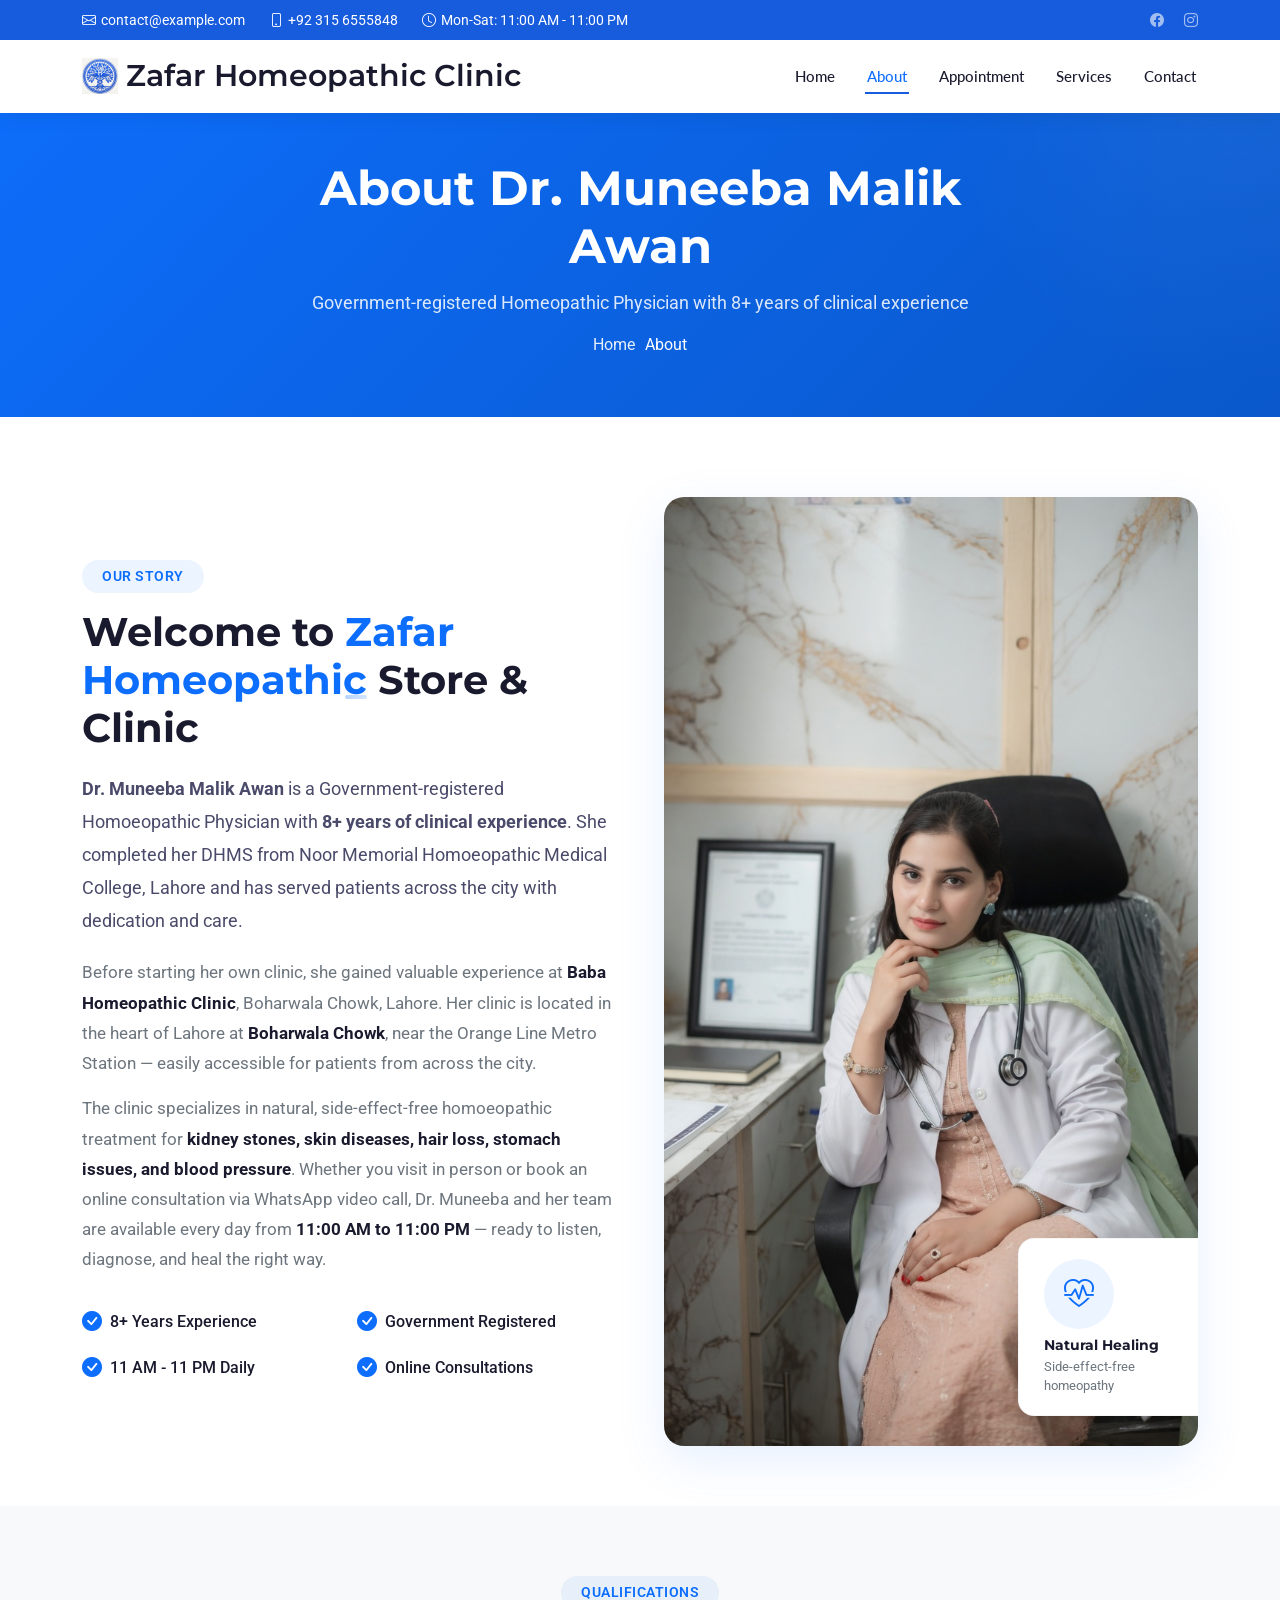
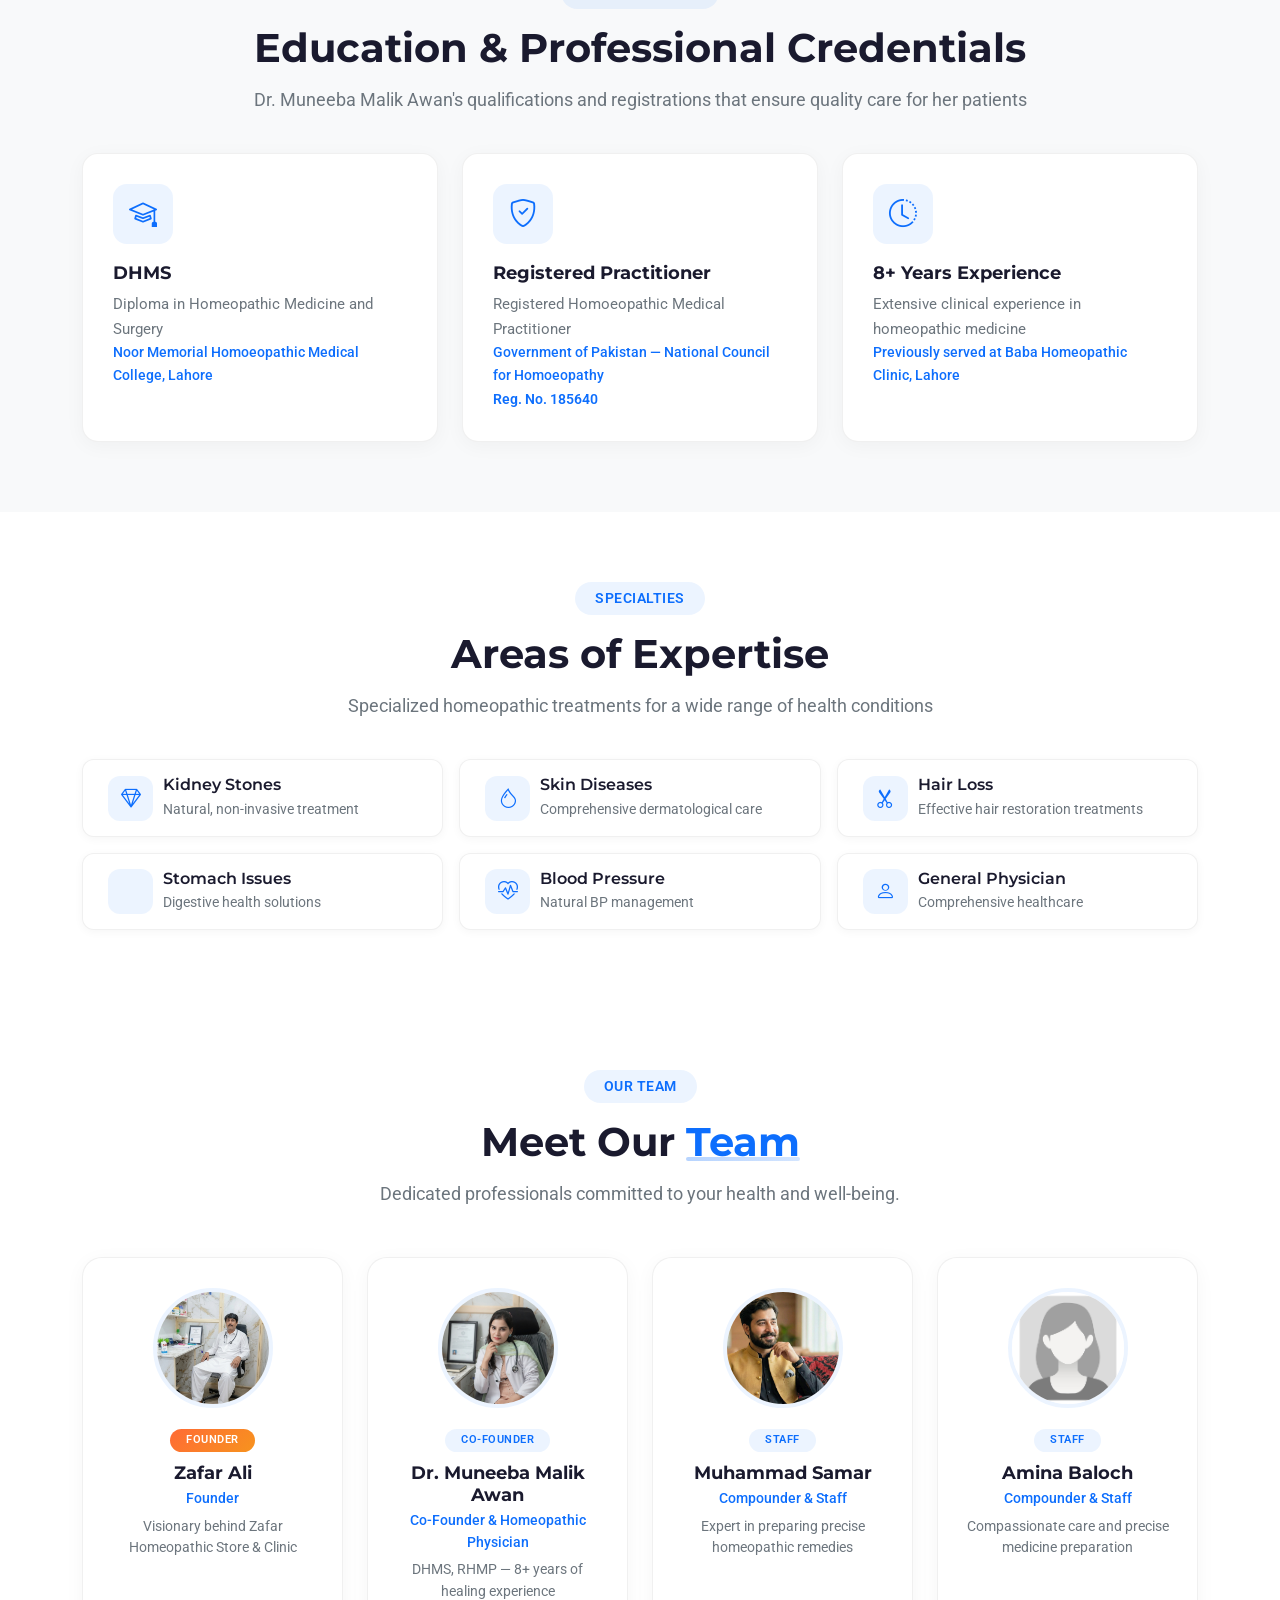
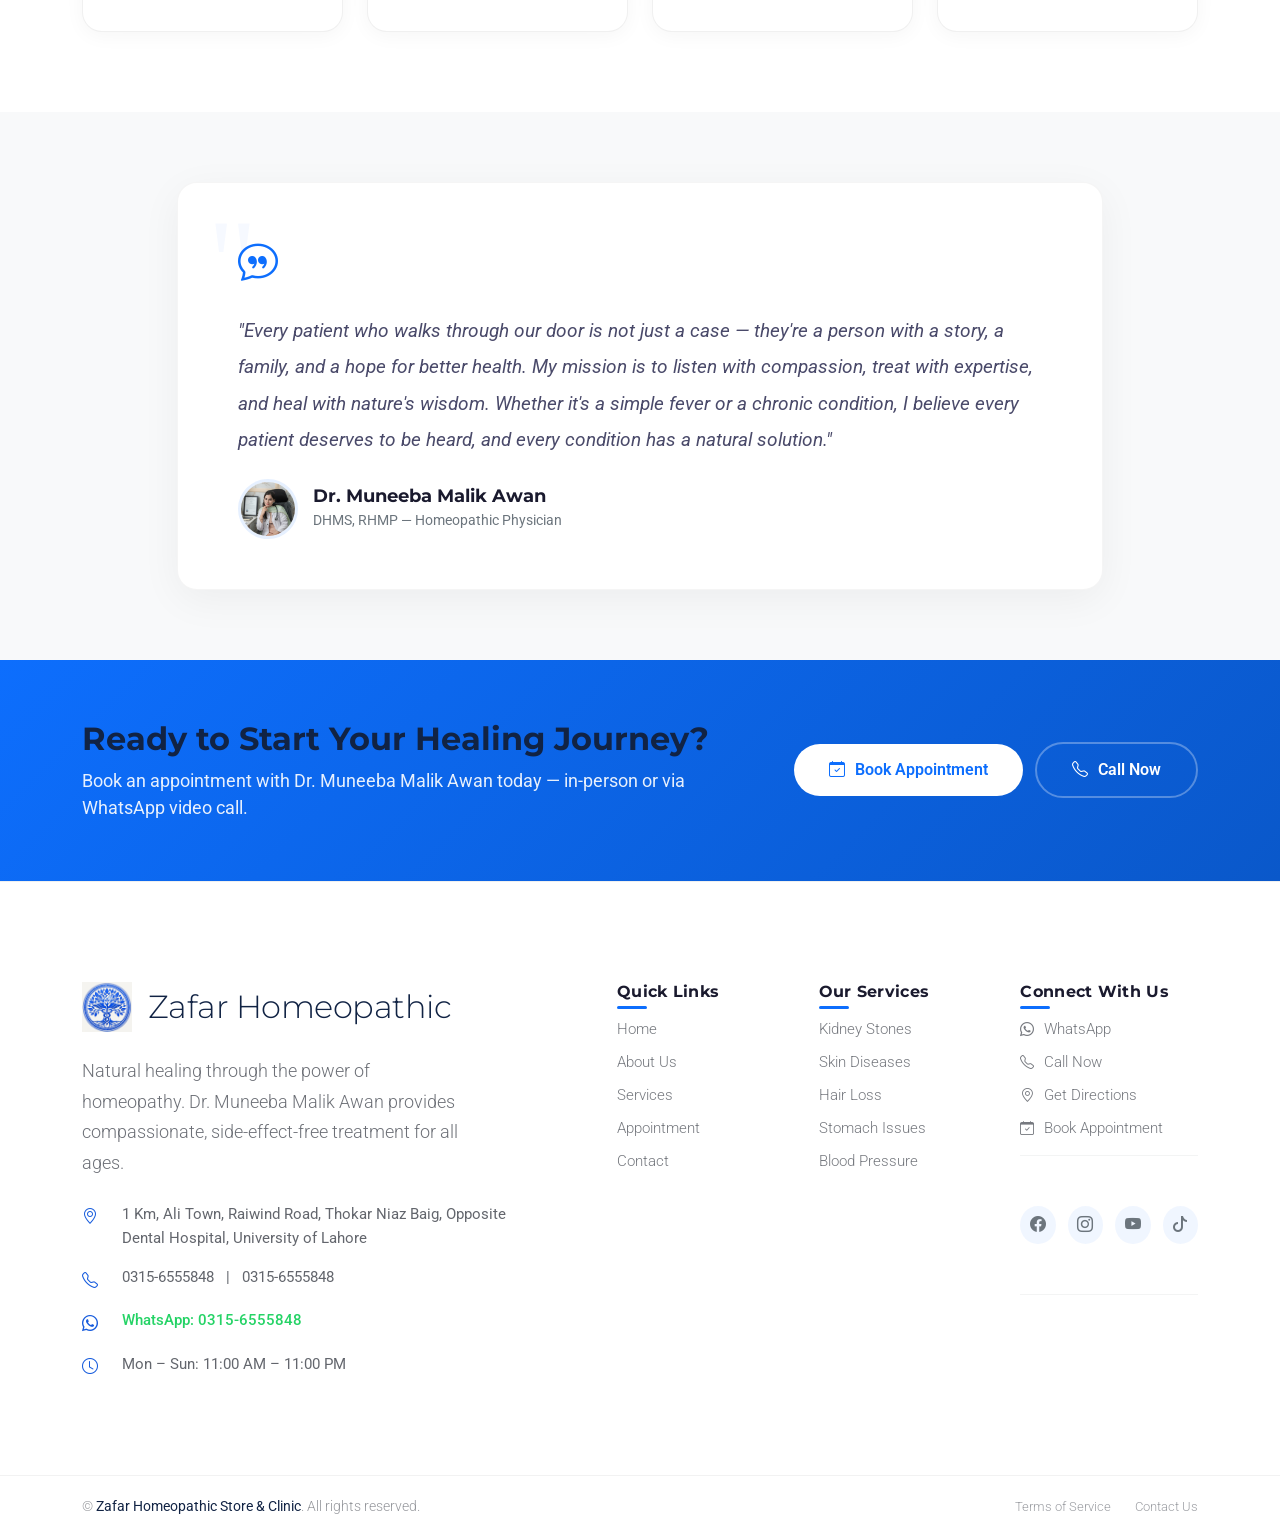
==== commit bb93658f: "Refactor code structure for improved readability and maintainability" ====
--- a/about.html
+++ b/about.html
@@ -115,7 +115,6 @@
       .page-title-custom {
         background: linear-gradient(135deg, #0d6efd, #0a58ca);
         padding: 160px 0 60px;
-        /* Increased top padding for desktop */
         position: relative;
         overflow: hidden;
         margin-top: 0;
@@ -519,6 +518,147 @@
       .personal-message-section .message-author .author-info span {
         font-size: 0.9rem;
         color: #6c757d;
+      }
+
+      /* ========================================
+           TEAM SECTION
+           ======================================== */
+      .team-section {
+        padding: 70px 0 80px;
+        background: #ffffff;
+      }
+
+      .team-section .section-badge {
+        display: inline-block;
+        background: rgba(13, 110, 253, 0.08);
+        color: #0d6efd;
+        padding: 6px 20px;
+        border-radius: 50px;
+        font-size: 14px;
+        font-weight: 600;
+        letter-spacing: 0.5px;
+        text-transform: uppercase;
+        margin-bottom: 15px;
+      }
+
+      .team-section h2 {
+        font-size: 2.5rem;
+        font-weight: 700;
+        color: #1a1a2e;
+        margin-bottom: 15px;
+      }
+
+      .team-section h2 .highlight {
+        color: #0d6efd;
+        position: relative;
+      }
+
+      .team-section h2 .highlight::after {
+        content: "";
+        position: absolute;
+        bottom: 5px;
+        left: 0;
+        right: 0;
+        height: 4px;
+        background: linear-gradient(90deg, #0d6efd, #6ea8fe);
+        border-radius: 2px;
+        opacity: 0.3;
+      }
+
+      .team-section .section-subtitle {
+        color: #6c757d;
+        font-size: 1.1rem;
+        margin-bottom: 50px;
+      }
+
+      .team-member-card {
+        background: #ffffff;
+        border-radius: 20px;
+        padding: 30px 25px 28px;
+        text-align: center;
+        border: 1px solid rgba(0, 0, 0, 0.06);
+        box-shadow: 0 4px 20px rgba(0, 0, 0, 0.04);
+        transition: all 0.4s ease;
+        height: 100%;
+      }
+
+      .team-member-card:hover {
+        transform: translateY(-8px);
+        box-shadow: 0 15px 40px rgba(13, 110, 253, 0.1);
+        border-color: rgba(13, 110, 253, 0.1);
+      }
+
+      .team-member-card .team-avatar {
+        width: 120px;
+        height: 120px;
+        border-radius: 50%;
+        overflow: hidden;
+        margin: 0 auto 18px;
+        border: 4px solid rgba(13, 110, 253, 0.08);
+        transition: all 0.3s ease;
+        position: relative;
+      }
+
+      .team-member-card:hover .team-avatar {
+        border-color: #0d6efd;
+        transform: scale(1.03);
+      }
+
+      .team-member-card .team-avatar img {
+        width: 100%;
+        height: 100%;
+        object-fit: cover;
+      }
+
+      .team-member-card .team-avatar .avatar-placeholder {
+        width: 100%;
+        height: 100%;
+        display: flex;
+        align-items: center;
+        justify-content: center;
+        background: linear-gradient(135deg, #0d6efd, #0a58ca);
+        color: #ffffff;
+        font-size: 2.5rem;
+        font-weight: 700;
+      }
+
+      .team-member-card .team-role-badge {
+        display: inline-block;
+        background: rgba(13, 110, 253, 0.08);
+        color: #0d6efd;
+        padding: 3px 16px;
+        border-radius: 50px;
+        font-size: 0.7rem;
+        font-weight: 600;
+        text-transform: uppercase;
+        letter-spacing: 0.5px;
+        margin-bottom: 10px;
+      }
+
+      .team-member-card .team-role-badge.founder {
+        background: linear-gradient(135deg, #ff6b35, #f7931e);
+        color: #ffffff;
+      }
+
+      .team-member-card h4 {
+        font-size: 1.15rem;
+        font-weight: 700;
+        color: #1a1a2e;
+        margin-bottom: 4px;
+      }
+
+      .team-member-card .team-designation {
+        font-size: 0.9rem;
+        color: #0d6efd;
+        font-weight: 500;
+        margin-bottom: 6px;
+      }
+
+      .team-member-card .team-bio {
+        font-size: 0.85rem;
+        color: #6c757d;
+        line-height: 1.6;
+        margin-bottom: 0;
       }
 
       /* ========================================
@@ -600,11 +740,9 @@
            RESPONSIVE FIXES - NAVBAR OVERLAP
            ======================================== */
 
-      /* Medium devices (tablets, 768px and up) */
       @media (max-width: 991px) {
         .page-title-custom {
           padding: 140px 0 50px;
-          /* Adjusted for tablet */
         }
 
         .page-title-custom h1 {
@@ -613,7 +751,8 @@
 
         .about-story h2,
         .qualifications-section h2,
-        .specialties-section h2 {
+        .specialties-section h2,
+        .team-section h2 {
           font-size: 2rem;
         }
 
@@ -629,13 +768,16 @@
           justify-content: center;
           margin-top: 20px;
         }
-      }
-
-      /* Small devices (landscape phones, 576px and up) */
+
+        .team-member-card .team-avatar {
+          width: 100px;
+          height: 100px;
+        }
+      }
+
       @media (max-width: 768px) {
         .page-title-custom {
           padding: 120px 0 40px;
-          /* Adjusted for mobile */
         }
 
         .page-title-custom h1 {
@@ -674,13 +816,20 @@
           justify-content: center;
           white-space: normal;
         }
-      }
-
-      /* Extra small devices (phones, less than 576px) */
+
+        .team-section {
+          padding: 40px 0 50px;
+        }
+
+        .team-member-card .team-avatar {
+          width: 90px;
+          height: 90px;
+        }
+      }
+
       @media (max-width: 576px) {
         .page-title-custom {
-          padding: 10rem 0 30px;
-          /* Maximum padding for very small screens */
+          padding: 100px 0 30px;
         }
 
         .page-title-custom h1 {
@@ -693,7 +842,8 @@
 
         .about-story h2,
         .qualifications-section h2,
-        .specialties-section h2 {
+        .specialties-section h2,
+        .team-section h2 {
           font-size: 1.5rem;
         }
 
@@ -722,12 +872,24 @@
           flex-direction: column;
           text-align: center;
         }
-      }
-
-      /* Extra fix for very small devices where topbar might be visible */
+
+        .team-member-card {
+          padding: 20px 18px;
+        }
+
+        .team-member-card .team-avatar {
+          width: 80px;
+          height: 80px;
+        }
+
+        .team-member-card h4 {
+          font-size: 1rem;
+        }
+      }
+
       @media (max-width: 400px) {
         .page-title-custom {
-          padding: 9rem 0 25px;
+          padding: 90px 0 25px;
         }
 
         .page-title-custom h1 {
@@ -775,19 +937,17 @@
         <div
           class="container position-relative d-flex align-items-center justify-content-between"
         >
-          <a href="index.html" class="logo d-flex align-items-center">
-            <!-- Uncomment the line below if you also wish to use an image logo -->
+          <a href="/" class="logo d-flex align-items-center">
             <img src="assets/img/logo.png" alt="Clinic Logo" />
             <h1 class="sitename">Zafar Homeopathic Clinic</h1>
           </a>
 
           <nav id="navmenu" class="navmenu">
             <ul>
-              <li><a href="index.html">Home</a></li>
+              <li><a href="/">Home</a></li>
               <li><a href="about.html" class="active">About</a></li>
               <li><a href="appointment.html">Appointment</a></li>
               <li><a href="services.html">Services</a></li>
-
               <li><a href="contact.html">Contact</a></li>
             </ul>
             <i class="mobile-nav-toggle d-xl-none bi bi-list"></i>
@@ -810,7 +970,7 @@
               </p>
               <nav class="breadcrumb-custom">
                 <ol>
-                  <li><a href="index.html">Home</a></li>
+                  <li><a href="/">Home</a></li>
                   <li class="current">About</li>
                 </ol>
               </nav>
@@ -1123,6 +1283,92 @@
         </div>
       </section>
       <!-- ======= End Specialties Section ======= -->
+
+      <!-- ======= TEAM SECTION ======= -->
+      <section id="team" class="team-section">
+        <div class="container" data-aos="fade-up">
+          <div class="row">
+            <div class="col-lg-12 text-center" data-aos="fade-up">
+              <span class="section-badge">Our Team</span>
+              <h2>Meet Our <span class="highlight">Team</span></h2>
+              <p class="section-subtitle">
+                Dedicated professionals committed to your health and well-being.
+              </p>
+            </div>
+          </div>
+
+          <div class="row g-4">
+            <!-- Team Member 1: Zafar Ali - Founder -->
+            <div class="col-lg-3 col-md-6" data-aos="fade-up" data-aos-delay="100">
+              <div class="team-member-card">
+                <div class="team-avatar">
+                  <img
+                    src="assets/img/person/zafar.jpeg"
+                    alt="Zafar Ali - Founder"
+                    onerror="this.parentElement.innerHTML = '<div class=\'avatar-placeholder\' style=\'width:100%;height:100%;display:flex;align-items:center;justify-content:center;background:linear-gradient(135deg,#0d6efd,#0a58ca);color:#fff;font-size:2.5rem;font-weight:700;\'>ZA</div>'"
+                  />
+                </div>
+                <span class="team-role-badge founder">Founder</span>
+                <h4>Zafar Ali</h4>
+                <p class="team-designation">Founder</p>
+                <p class="team-bio">Visionary behind Zafar Homeopathic Store &amp; Clinic</p>
+              </div>
+            </div>
+
+            <!-- Team Member 2: Dr. Muneeba Malik Awan - Co-Founder & Physician -->
+            <div class="col-lg-3 col-md-6" data-aos="fade-up" data-aos-delay="150">
+              <div class="team-member-card">
+                <div class="team-avatar">
+                  <img
+                    src="assets/img/person/muneeba.jpeg"
+                    alt="Dr. Muneeba Malik Awan - Homeopathic Physician"
+                    onerror="this.parentElement.innerHTML = '<div class=\'avatar-placeholder\' style=\'width:100%;height:100%;display:flex;align-items:center;justify-content:center;background:linear-gradient(135deg,#0d6efd,#0a58ca);color:#fff;font-size:2.5rem;font-weight:700;\'>MA</div>'"
+                  />
+                </div>
+                <span class="team-role-badge">Co-Founder</span>
+                <h4>Dr. Muneeba Malik Awan</h4>
+                <p class="team-designation">Co-Founder &amp; Homeopathic Physician</p>
+                <p class="team-bio">DHMS, RHMP — 8+ years of healing experience</p>
+              </div>
+            </div>
+
+            <!-- Team Member 3: Muhammad Samar - Compounder -->
+            <div class="col-lg-3 col-md-6" data-aos="fade-up" data-aos-delay="200">
+              <div class="team-member-card">
+                <div class="team-avatar">
+                  <img
+                    src="assets/img/person/samar.jpeg"
+                    alt="Muhammad Samar - Compounder"
+                    onerror="this.parentElement.innerHTML = '<div class=\'avatar-placeholder\' style=\'width:100%;height:100%;display:flex;align-items:center;justify-content:center;background:linear-gradient(135deg,#0d6efd,#0a58ca);color:#fff;font-size:2.5rem;font-weight:700;\'>MS</div>'"
+                  />
+                </div>
+                <span class="team-role-badge">Staff</span>
+                <h4>Muhammad Samar</h4>
+                <p class="team-designation">Compounder &amp; Staff</p>
+                <p class="team-bio">Expert in preparing precise homeopathic remedies</p>
+              </div>
+            </div>
+
+            <!-- Team Member 4: Amina Baloch - Compounder -->
+            <div class="col-lg-3 col-md-6" data-aos="fade-up" data-aos-delay="250">
+              <div class="team-member-card">
+                <div class="team-avatar">
+                  <img
+                    src="assets/img/person/amna.jpeg"
+                    alt="Amina Baloch - Compounder"
+                    onerror="this.parentElement.innerHTML = '<div class=\'avatar-placeholder\' style=\'width:100%;height:100%;display:flex;align-items:center;justify-content:center;background:linear-gradient(135deg,#0d6efd,#0a58ca);color:#fff;font-size:2.5rem;font-weight:700;\'>AB</div>'"
+                  />
+                </div>
+                <span class="team-role-badge">Staff</span>
+                <h4>Amina Baloch</h4>
+                <p class="team-designation">Compounder &amp; Staff</p>
+                <p class="team-bio">Compassionate care and precise medicine preparation</p>
+              </div>
+            </div>
+          </div>
+        </div>
+      </section>
+      <!-- ======= End Team Section ======= -->
 
       <!-- ======= Personal Message Section ======= -->
       <section id="personal-message" class="personal-message-section">
@@ -1165,7 +1411,7 @@
       </section>
       <!-- ======= End Personal Message Section ======= -->
 
-      <!-- ======= CTA Section - IMPROVED ALIGNMENT ======= -->
+      <!-- ======= CTA Section ======= -->
       <section class="about-cta-section">
         <div class="container" data-aos="fade-up">
           <div class="row align-items-center">
@@ -1206,7 +1452,6 @@
                   href="index.html"
                   class="logo d-flex align-items-center mb-4"
                 >
-                  <!-- Logo Image -->
                   <img
                     src="assets/img/logo.png"
                     alt="Zafar Homeopathic Clinic Logo"
@@ -1364,17 +1609,8 @@
               </div>
               <div class="col-lg-6">
                 <div class="legal-links">
-                  <a style="opacity: 0" href="contact.html">Contact Us</a>
                   <a href="terms.html">Terms of Service</a>
                   <a href="contact.html">Contact Us</a>
-                  <div class="credits">
-                    Designed by
-                    <a href="https://bootstrapmade.com/">BootstrapMade</a>.
-                    Distributed by
-                    <a href="https://themewagon.com" target="_blank"
-                      >ThemeWagon</a
-                    >
-                  </div>
                 </div>
               </div>
             </div>
@@ -1407,4 +1643,4 @@
     <!-- Main JS File -->
     <script src="assets/js/main.js"></script>
   </body>
-</html>
+</html>
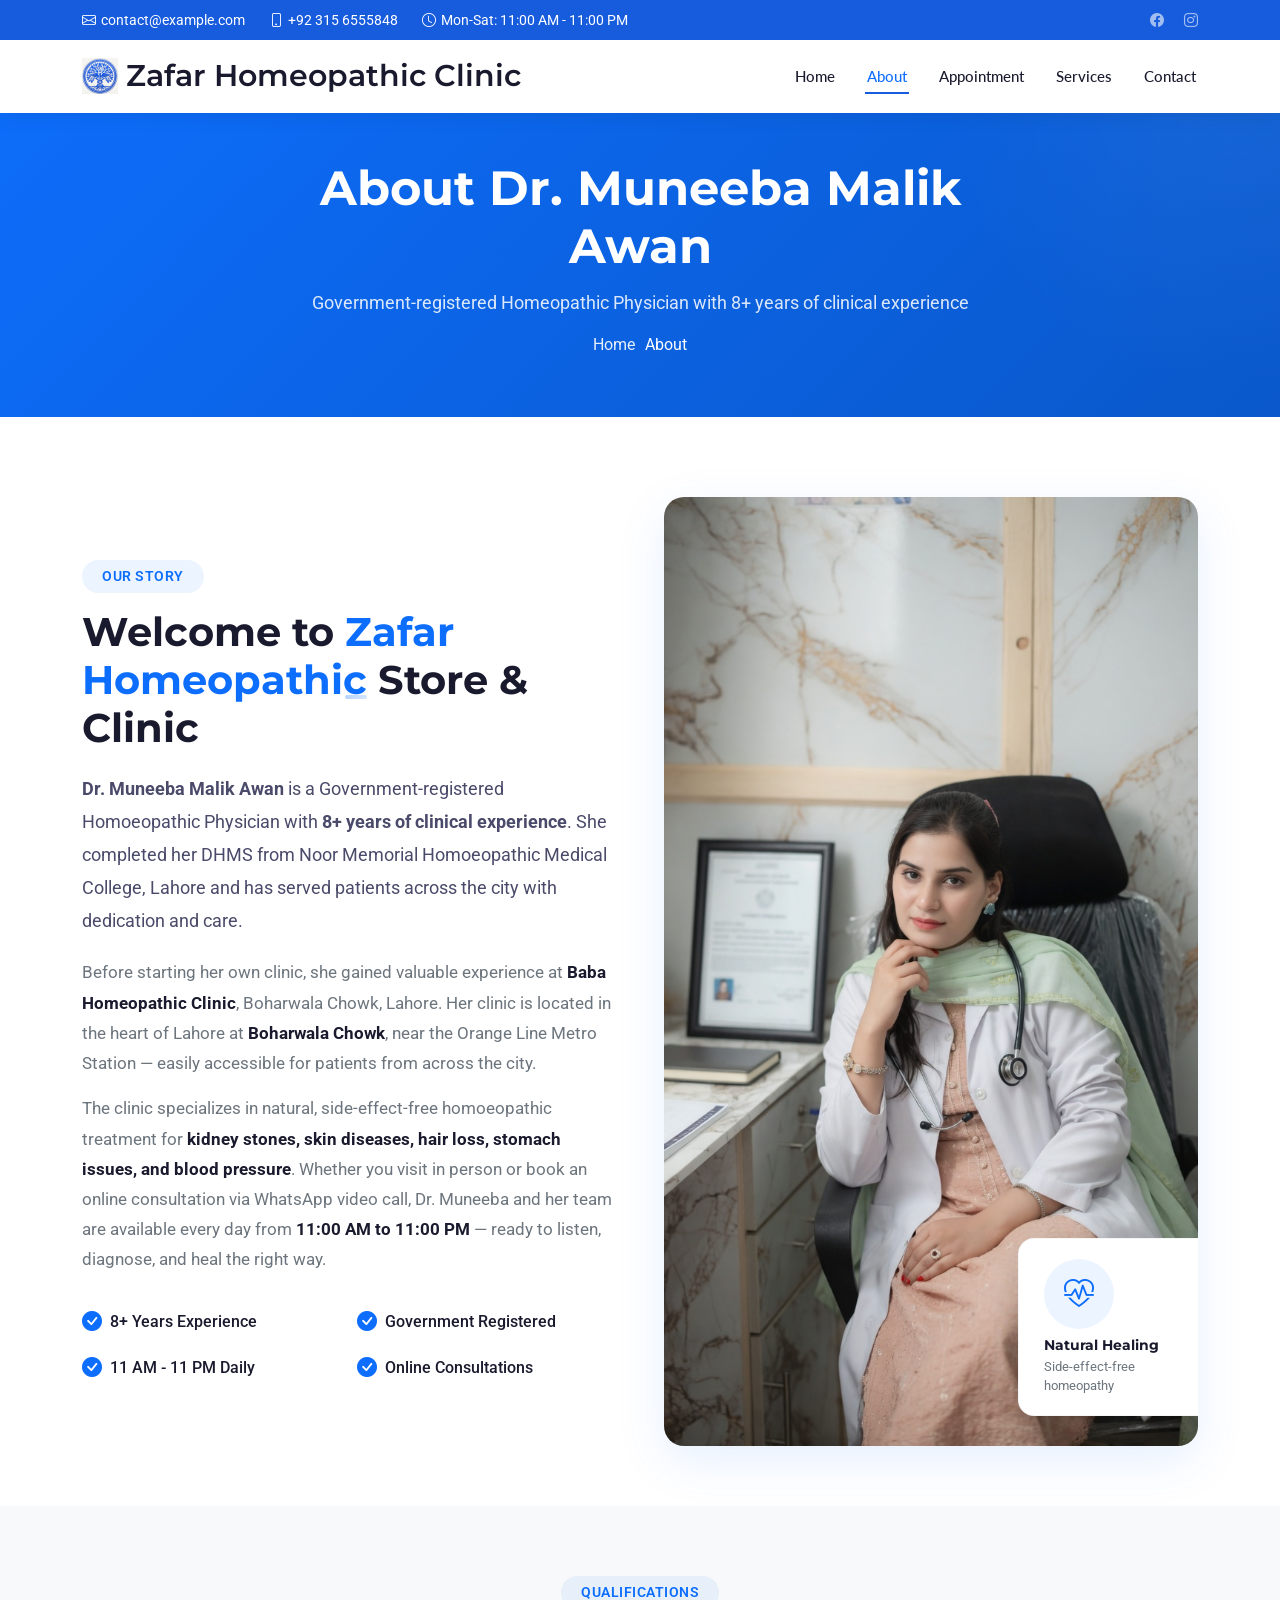
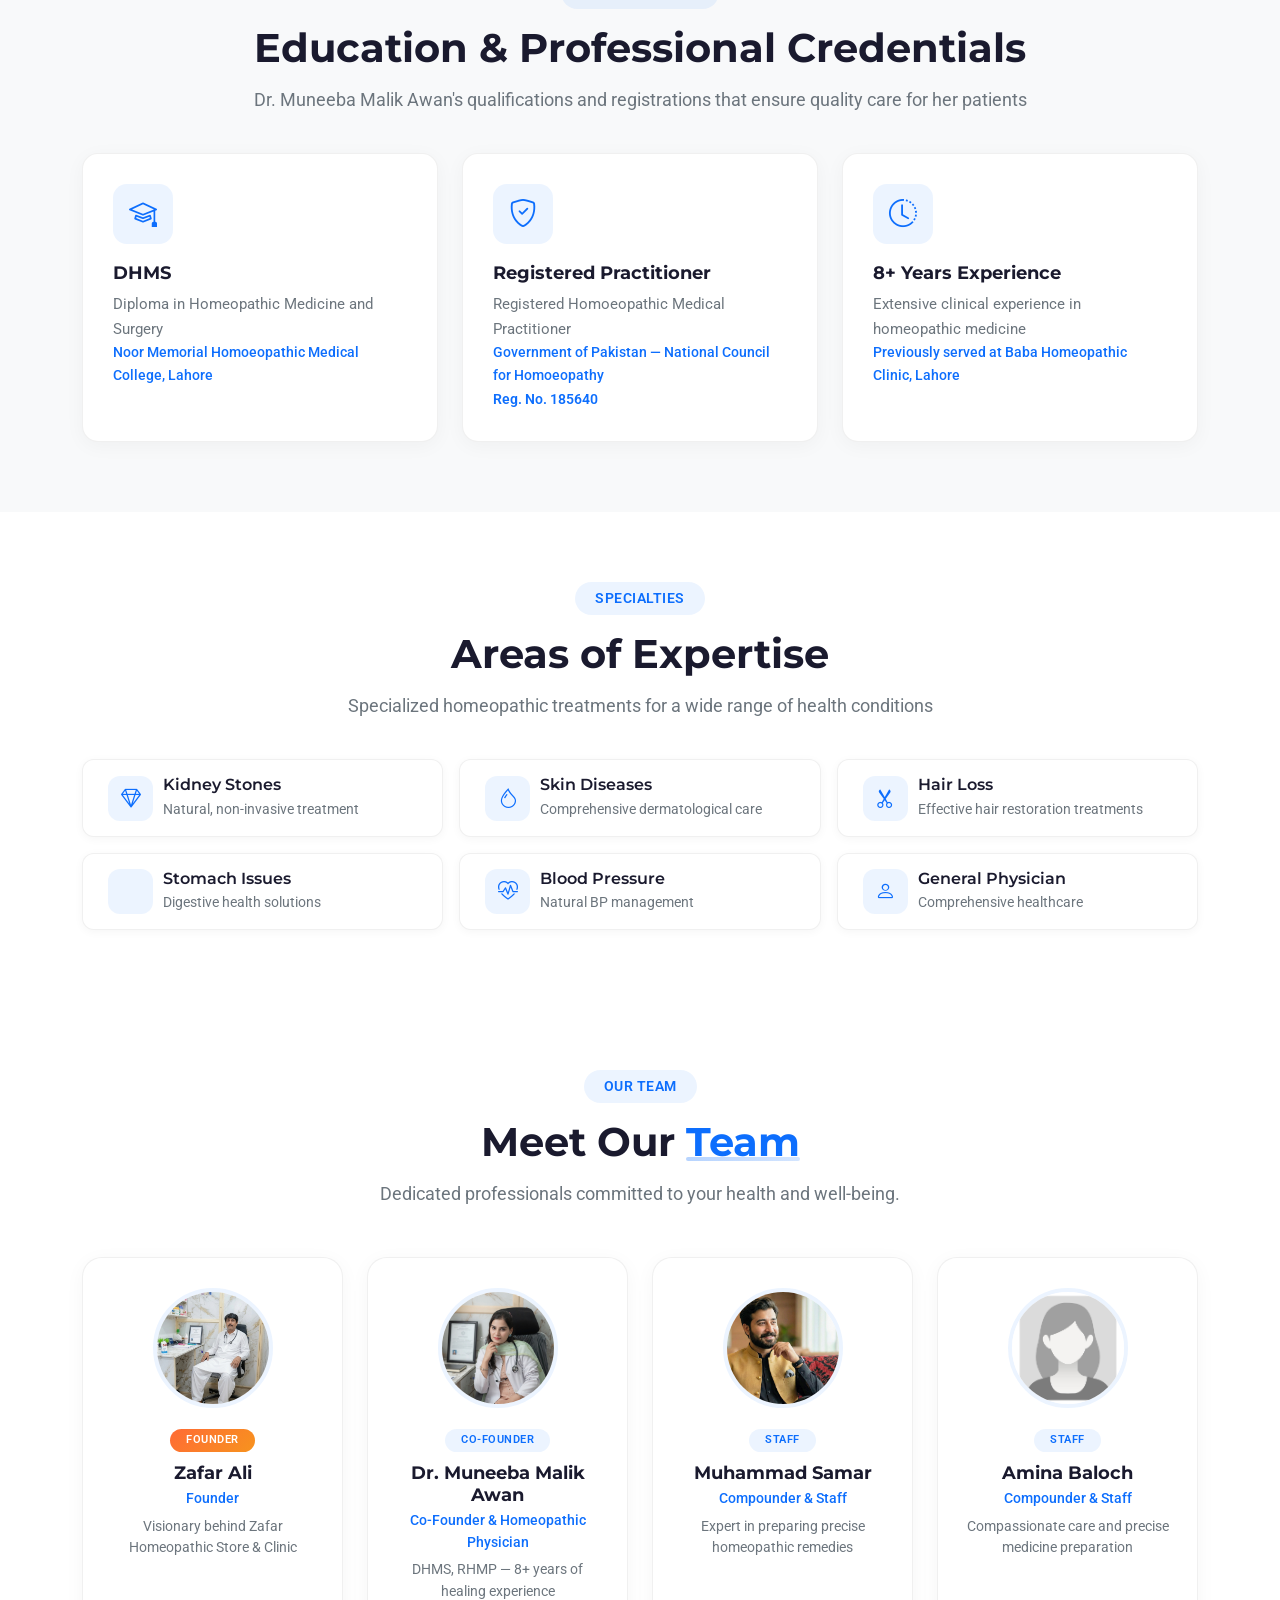
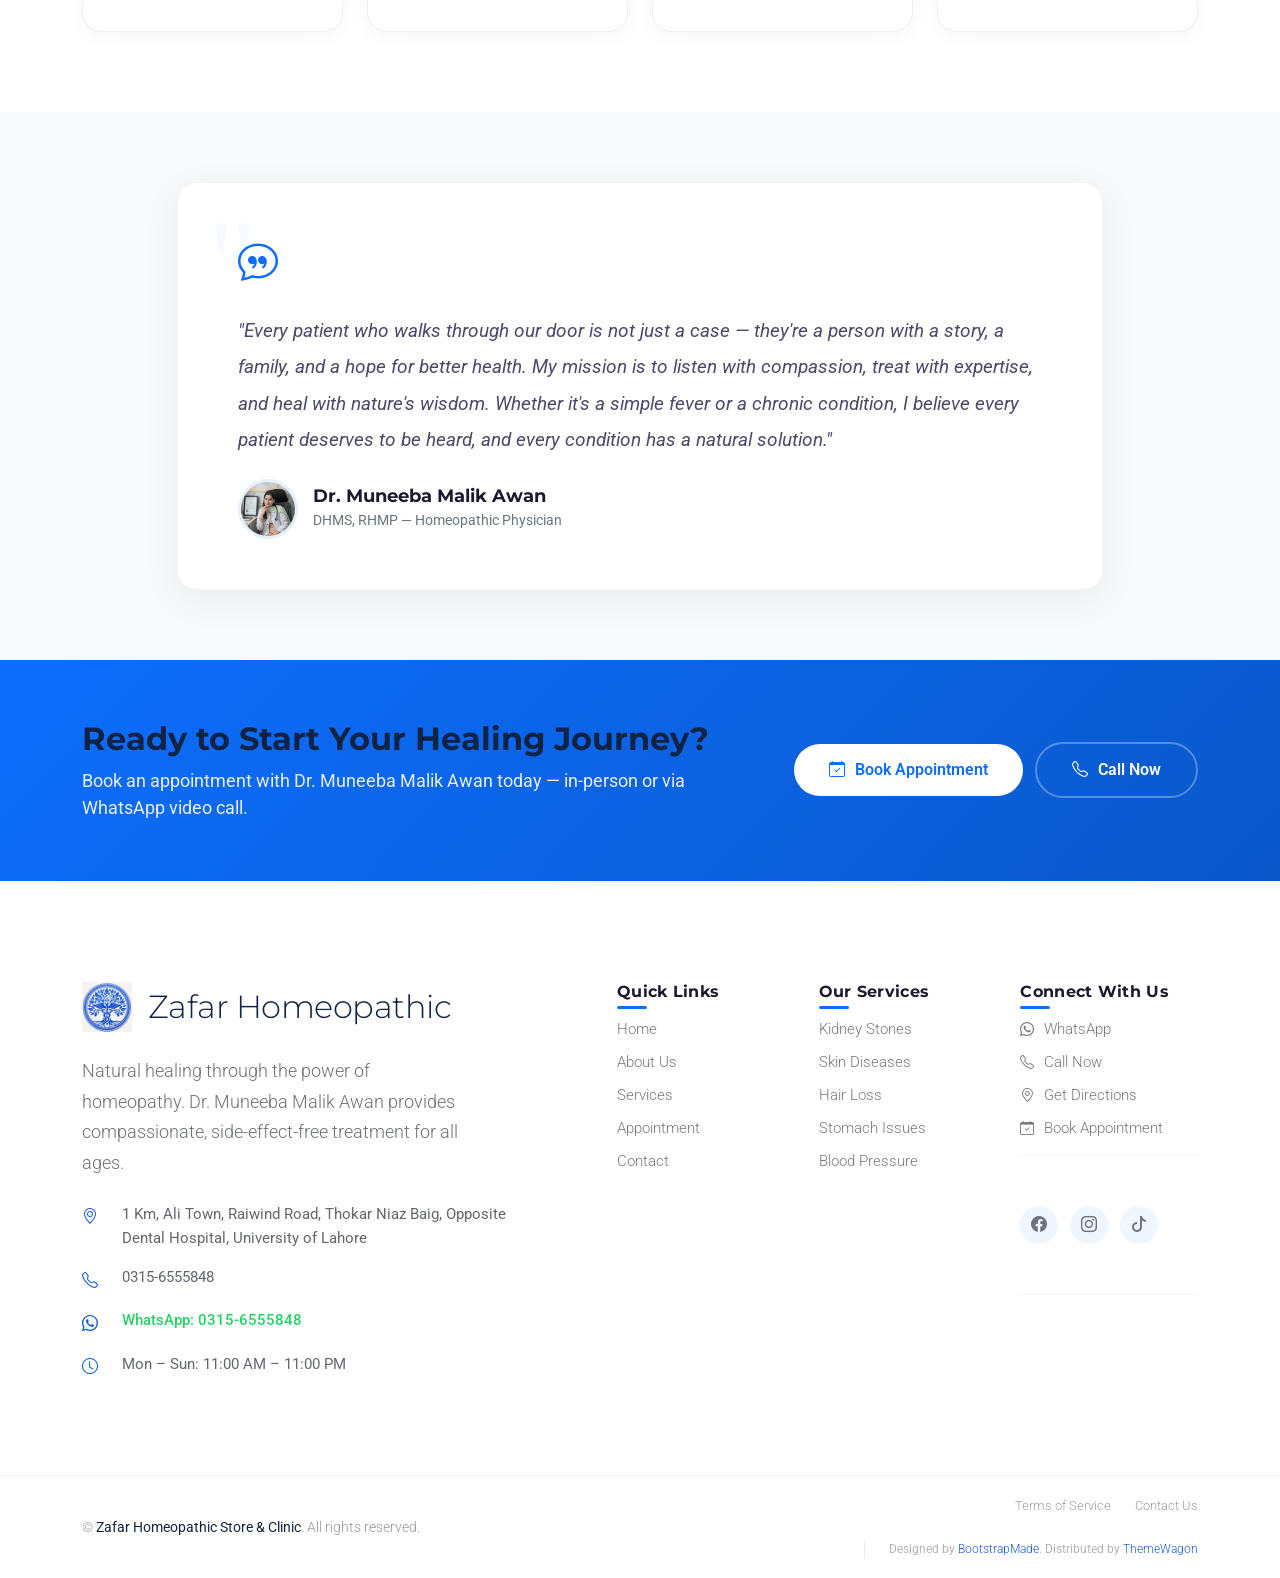
==== commit 5dc67933: "Add comprehensive SEO implementation files and server optimization guide - Created SEO_GUIDE.md with" ====
--- a/about.html
+++ b/about.html
@@ -10,19 +10,32 @@
     />
     <meta
       name="keywords"
-      content="Dr. Muneeba Malik Awan, homeopathic doctor Lahore, kidney stone treatment, skin diseases treatment, hair loss treatment, homeopathy clinic Lahore, Boharwala Chowk clinic"
+      content="Dr. Muneeba Malik Awan, homeopathic doctor Lahore, best homeopathic clinic, kidney stone treatment, skin disease treatment, hair loss treatment, homeopathy clinic Lahore, Boharwala Chowk clinic, Orange Line Metro Station, expert homeopath, Dr. Muneeba qualifications"
     />
+    <meta name="author" content="Dr. Muneeba Malik Awan" />
+    <meta name="robots" content="index, follow, max-snippet:-1, max-image-preview:large, max-video-preview:-1" />
+    <meta name="language" content="English" />
+    <meta name="revisit-after" content="7 days" />
+
+    <!-- Canonical URL -->
+    <link rel="canonical" href="https://zafarhomeopathic.com/about.html" />
 
     <!-- Open Graph -->
     <meta
       property="og:title"
-      content="About Dr. Muneeba Malik Awan - Homeopathic Clinic Lahore"
+      content="About Dr. Muneeba Malik Awan - Experienced Homeopathic Doctor in Lahore"
     />
     <meta
       property="og:description"
-      content="Government-registered Homeopathic Physician with 8+ years experience. Natural, side-effect-free treatment for kidney stones, skin diseases, hair loss & more."
+      content="Dr. Muneeba Malik Awan - Government-registered Homeopathic Physician with 8+ years experience. Specializing in kidney stones, skin diseases, hair loss & more. Clinic near Orange Line Metro Station, Lahore."
     />
     <meta property="og:type" content="website" />
+    <meta property="og:url" content="https://zafarhomeopathic.com/about.html" />
+    
+    <!-- Twitter Card -->
+    <meta name="twitter:card" content="summary_large_image" />
+    <meta name="twitter:title" content="About Dr. Muneeba Malik Awan - Homeopathic Clinic Lahore" />
+    <meta name="twitter:description" content="8+ years experience in homeopathic treatment. Government-registered physician specializing in kidney stones, skin diseases & more." />
 
     <!-- Favicons -->
     <link href="assets/img/favicon.png" rel="icon" />
@@ -63,6 +76,37 @@
     <!-- Main CSS File -->
     <link href="assets/css/main.css" rel="stylesheet" />
 
+    <!-- Schema.org Markup - Person/Doctor -->
+    <script type="application/ld+json">
+    {
+      "@context": "https://schema.org",
+      "@type": "Person",
+      "name": "Dr. Muneeba Malik Awan",
+      "jobTitle": "Homeopathic Physician",
+      "image": "https://zafarhomeopathic.com/assets/img/favicon.png",
+      "description": "Government-registered Homeopathic Physician with 8+ years of experience in treating kidney stones, skin diseases, hair loss, gynecological issues and more.",
+      "url": "https://zafarhomeopathic.com/about.html",
+      "worksFor": {
+        "@type": "Organization",
+        "name": "Zafar Homeopathic Clinic",
+        "url": "https://zafarhomeopathic.com"
+      },
+      "knowsAbout": [
+        "Homeopathy",
+        "Kidney Stone Treatment",
+        "Skin Disease Treatment",
+        "Hair Loss Treatment",
+        "Gynecological Issues",
+        "Infertility Treatment",
+        "Allergies"
+      ],
+      "areaServed": {
+        "@type": "City",
+        "name": "Lahore"
+      }
+    }
+    </script>
+
     <!-- Custom About Page CSS -->
     <style>
       /* ========================================
@@ -926,8 +970,9 @@
             >
           </div>
           <div class="social-links d-none d-md-flex align-items-center">
-            <a href="#!" class="facebook"><i class="bi bi-facebook"></i></a>
-            <a href="#!" class="instagram"><i class="bi bi-instagram"></i></a>
+             <a href="https://www.facebook.com/profile.php?id=61590854444443
+" class="facebook"><i class="bi bi-facebook"></i></a>
+            <a href="https://www.instagram.com/zafarhomeopathic/" class="instagram"><i class="bi bi-instagram"></i></a>
           </div>
         </div>
       </div>
@@ -1441,7 +1486,7 @@
     </main>
 
     <!-- ======= Footer ======= -->
-    <footer id="footer" class="footer-16 footer position-relative">
+     <footer id="footer" class="footer-16 footer position-relative">
       <div class="container">
         <div class="footer-main" data-aos="fade-up" data-aos-delay="100">
           <div class="row align-items-start">
@@ -1452,6 +1497,7 @@
                   href="index.html"
                   class="logo d-flex align-items-center mb-4"
                 >
+                  <!-- Logo Image -->
                   <img
                     src="assets/img/logo.png"
                     alt="Zafar Homeopathic Clinic Logo"
@@ -1476,12 +1522,6 @@
                   </div>
                   <div class="contact-item">
                     <i class="bi bi-telephone"></i>
-                    <a
-                      href="tel:+923156555848"
-                      style="color: inherit; text-decoration: none"
-                      >0315-6555848</a
-                    >
-                    |
                     <a
                       href="tel:+923156555848"
                       style="color: inherit; text-decoration: none"
@@ -1570,16 +1610,14 @@
 
                       <!-- Social Icons -->
                       <div class="footer-social mt-3">
-                        <a href="#" class="social-icon" aria-label="Facebook"
+                        <a href="https://www.facebook.com/profile.php?id=61590854444443
+" class="social-icon" aria-label="Facebook"
                           ><i class="bi bi-facebook"></i
                         ></a>
-                        <a href="#" class="social-icon" aria-label="Instagram"
+                        <a href="https://www.instagram.com/zafarhomeopathic/" class="social-icon" aria-label="Instagram"
                           ><i class="bi bi-instagram"></i
                         ></a>
-                        <a href="#" class="social-icon" aria-label="YouTube"
-                          ><i class="bi bi-youtube"></i
-                        ></a>
-                        <a href="#" class="social-icon" aria-label="TikTok"
+                        <a href="https://www.tiktok.com/@zafarhomeopathic" class="social-icon" aria-label="TikTok"
                           ><i class="bi bi-tiktok"></i
                         ></a>
                       </div>
@@ -1609,8 +1647,17 @@
               </div>
               <div class="col-lg-6">
                 <div class="legal-links">
+                  <a style="opacity: 0" href="contact.html">Contact Us</a>
                   <a href="terms.html">Terms of Service</a>
                   <a href="contact.html">Contact Us</a>
+                  <div class="credits">
+                    Designed by
+                    <a href="https://bootstrapmade.com/">BootstrapMade</a>.
+                    Distributed by
+                    <a href="https://themewagon.com" target="_blank"
+                      >ThemeWagon</a
+                    >
+                  </div>
                 </div>
               </div>
             </div>
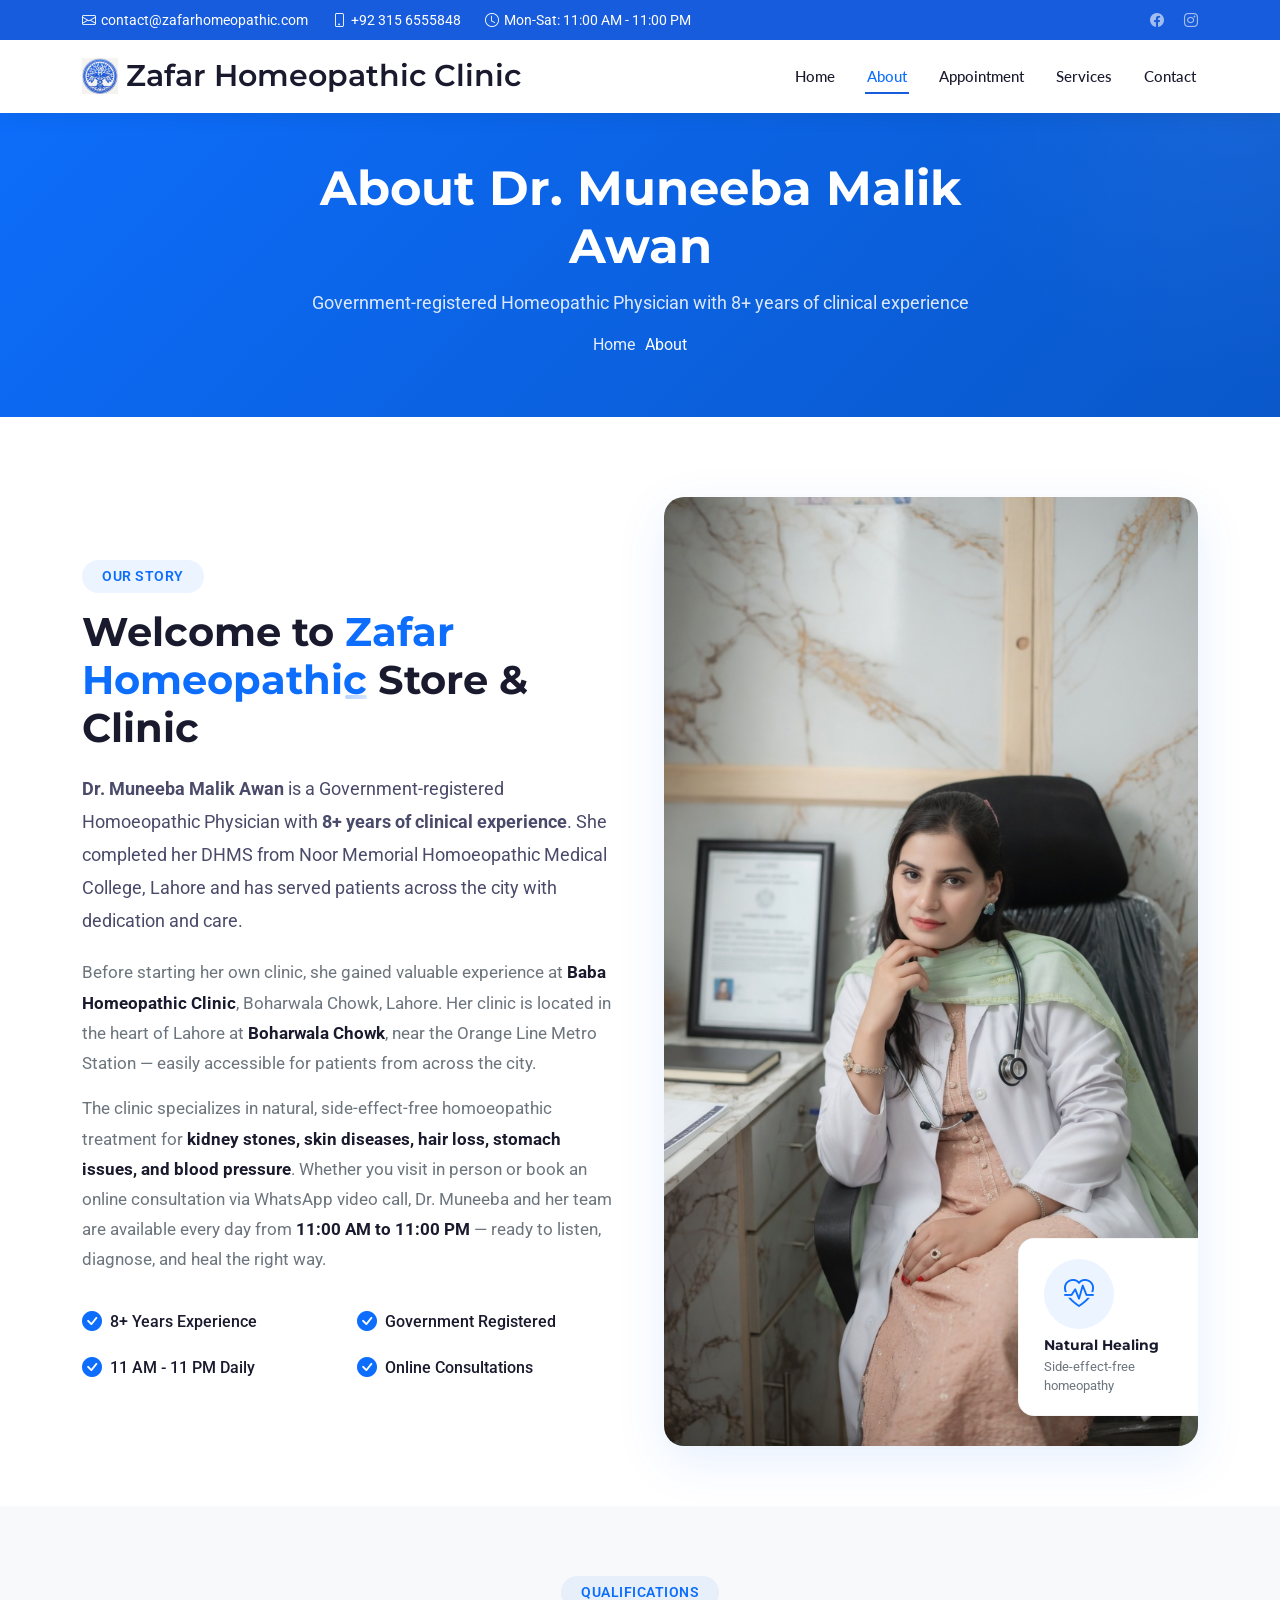
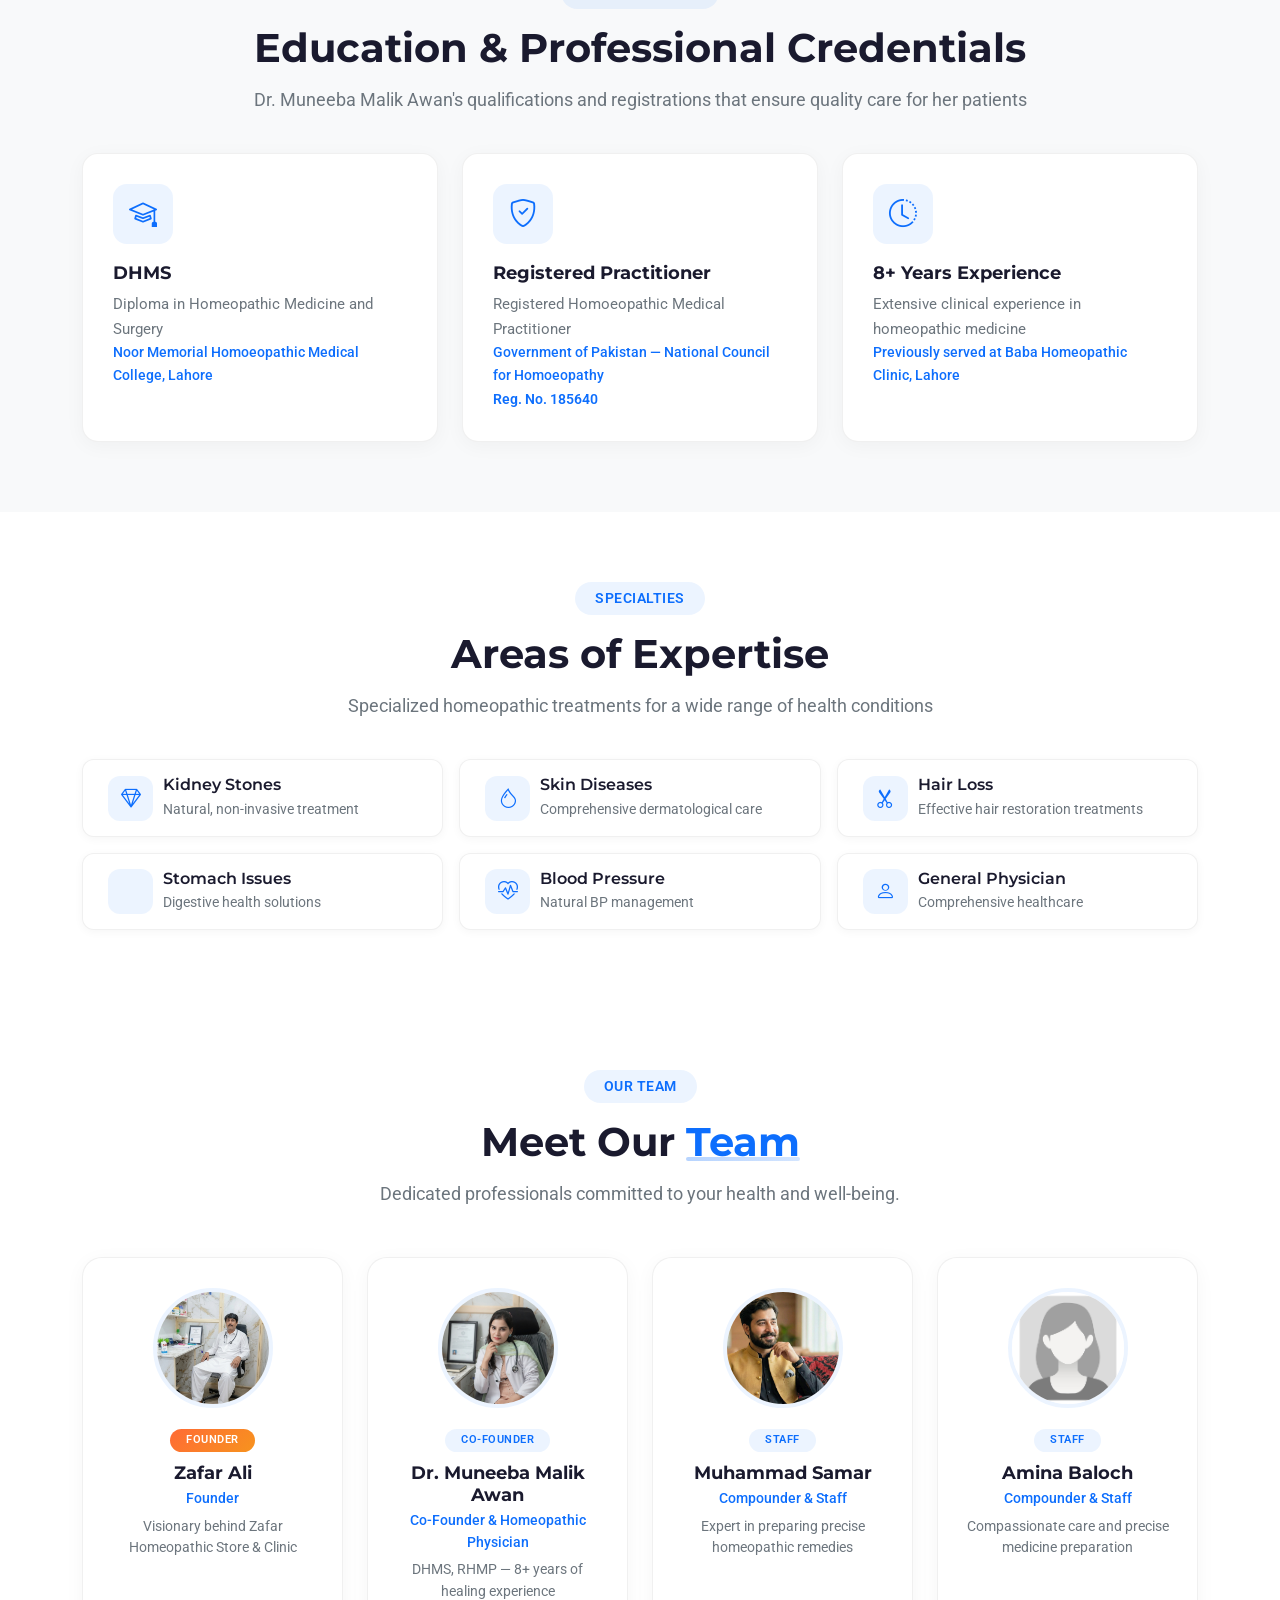
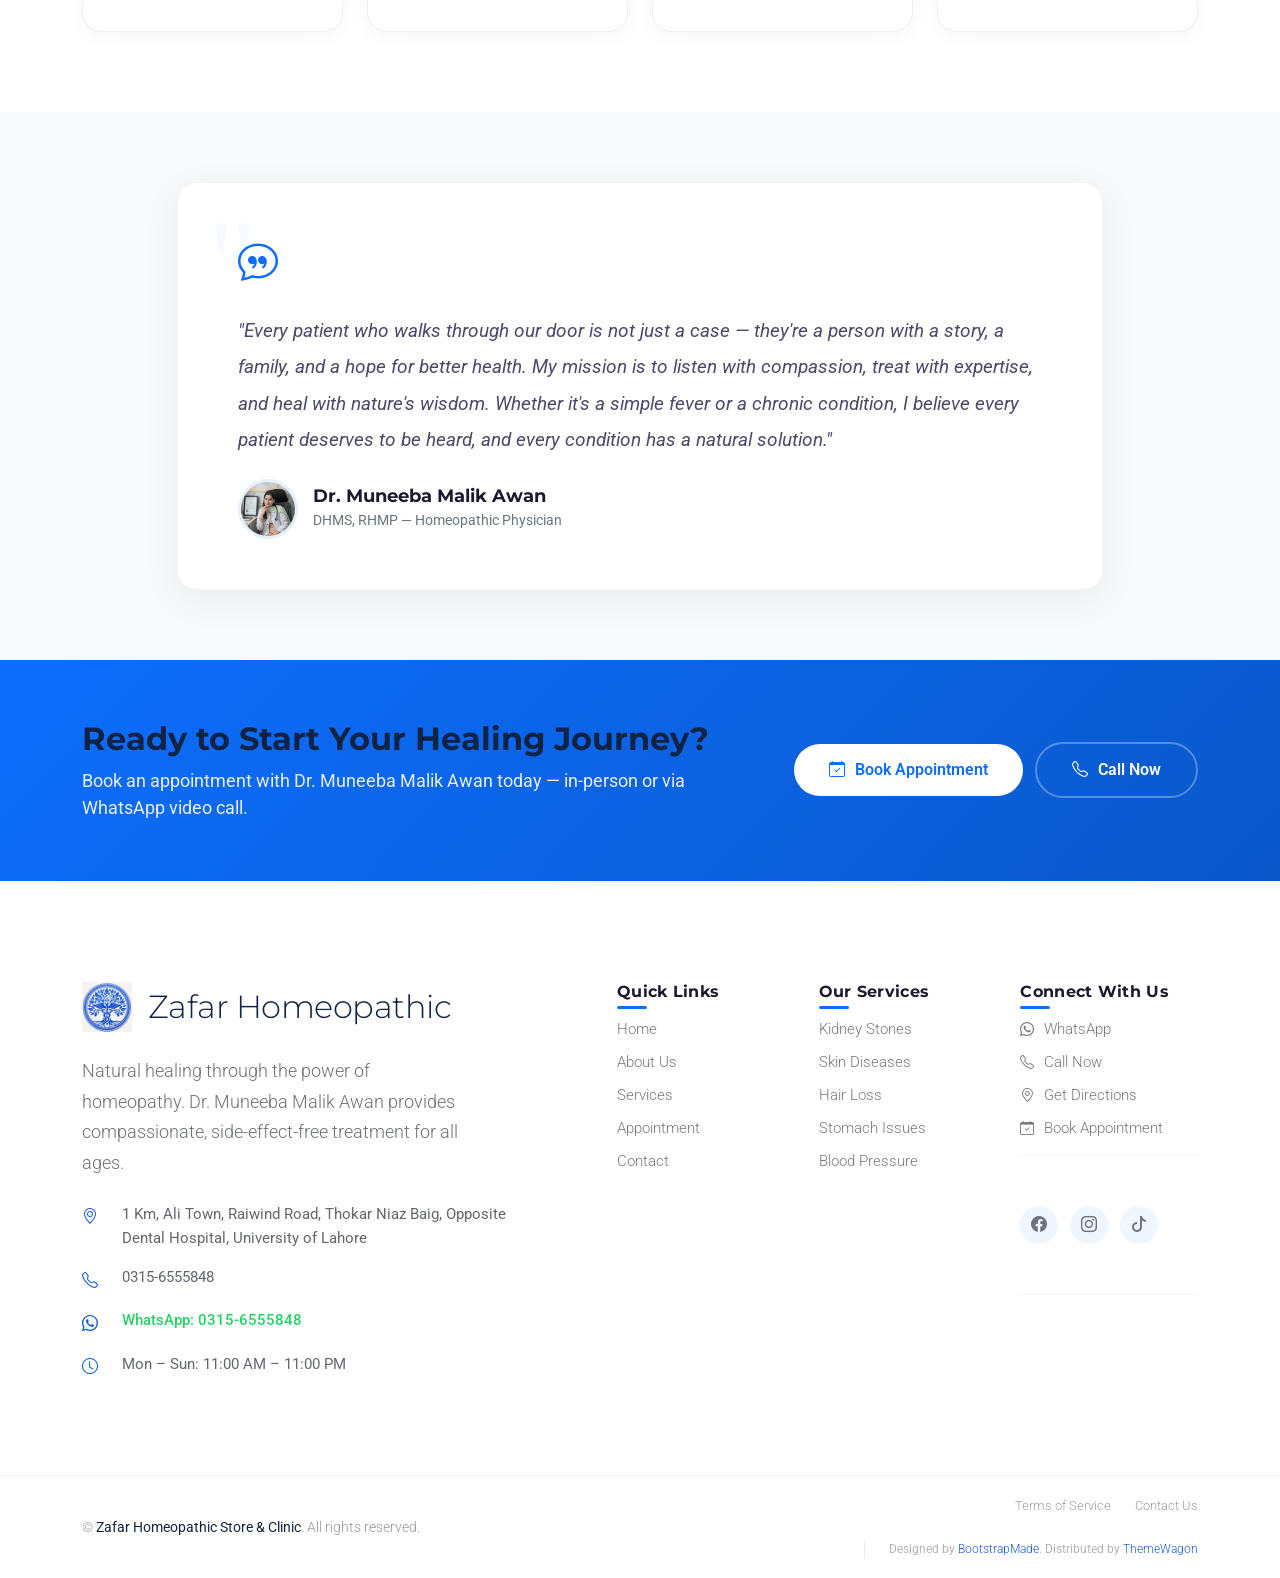
==== commit 326c64ce: "fix: update contact email to zafarhomeopathic.com across multiple pages" ====
--- a/about.html
+++ b/about.html
@@ -960,7 +960,7 @@
         >
           <div class="contact-info d-flex align-items-center">
             <i class="bi bi-envelope d-flex align-items-center"
-              ><a href="mailto:contact@example.com">contact@example.com</a></i
+              ><a href="mailto:contact@zafarhomeopathic.com">contact@zafarhomeopathic.com</a></i
             >
             <i class="bi bi-phone d-flex align-items-center ms-4"
               ><span>+92 315 6555848</span></i
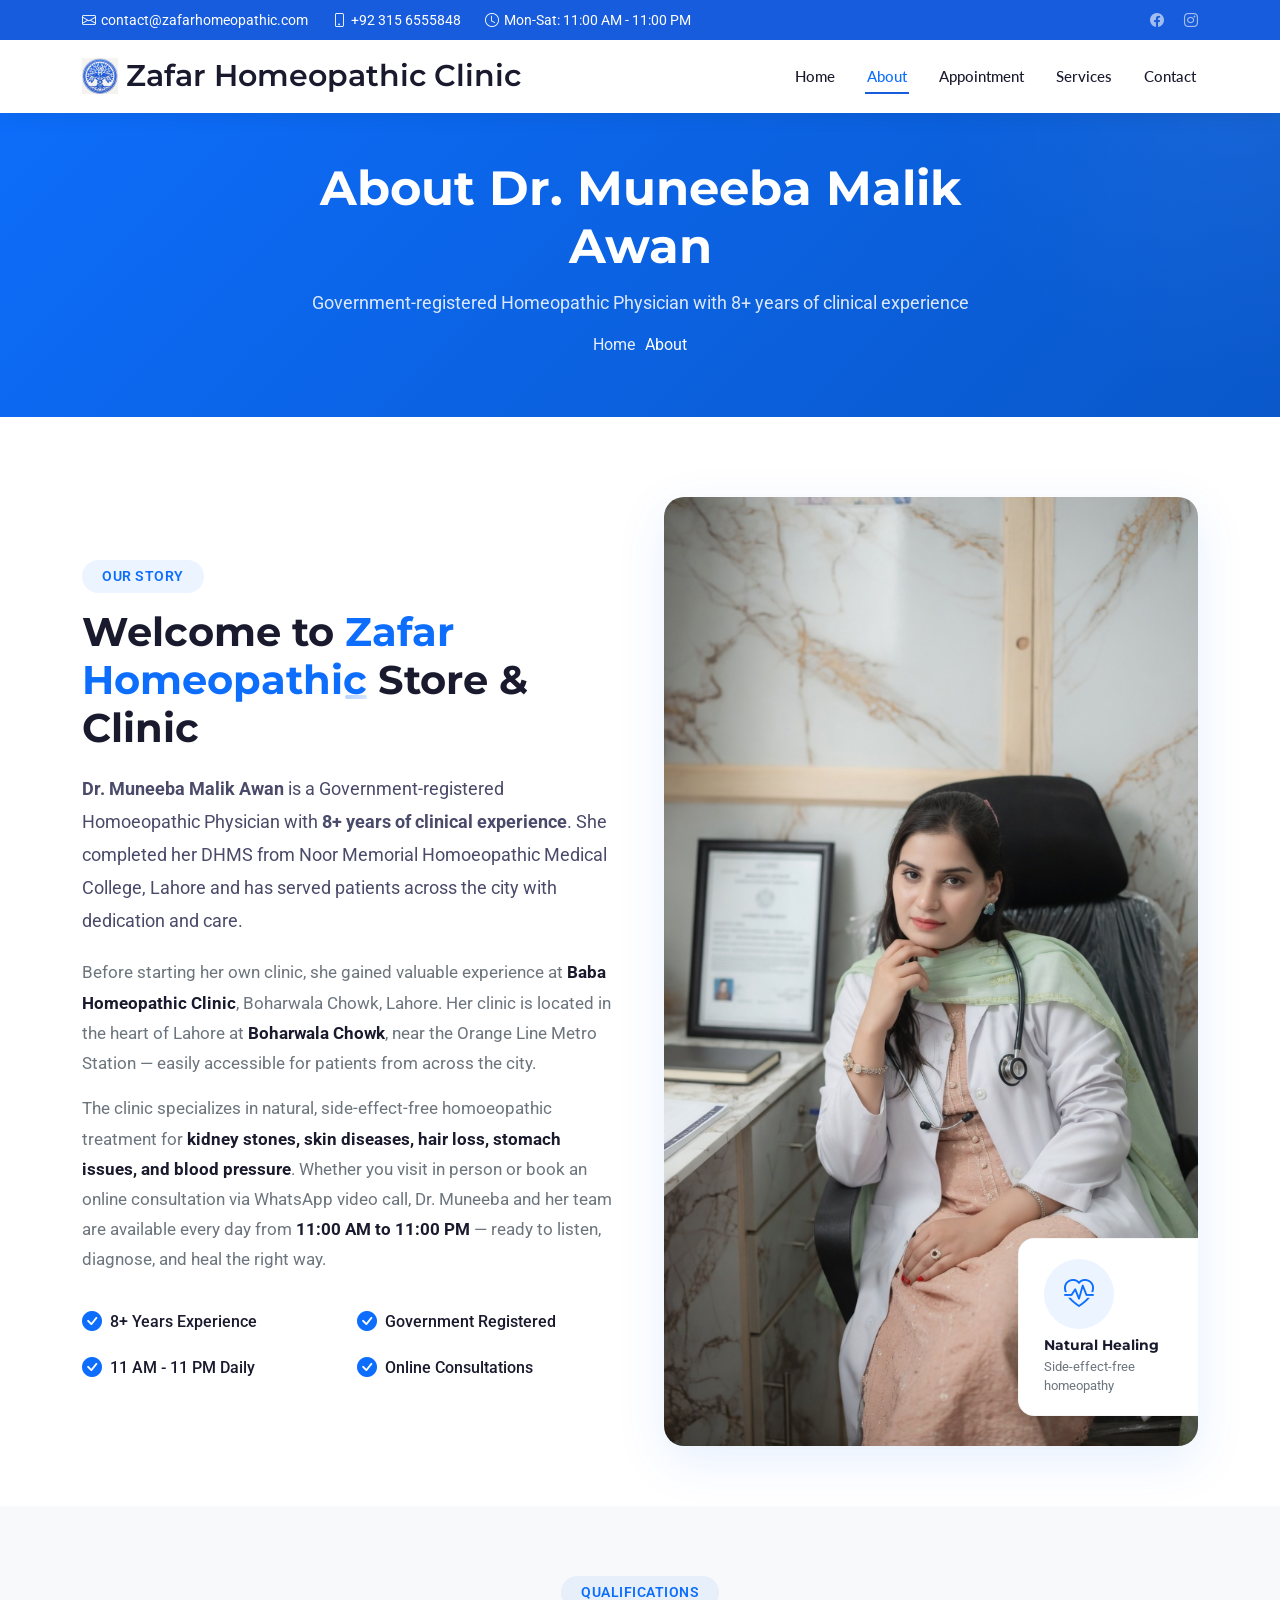
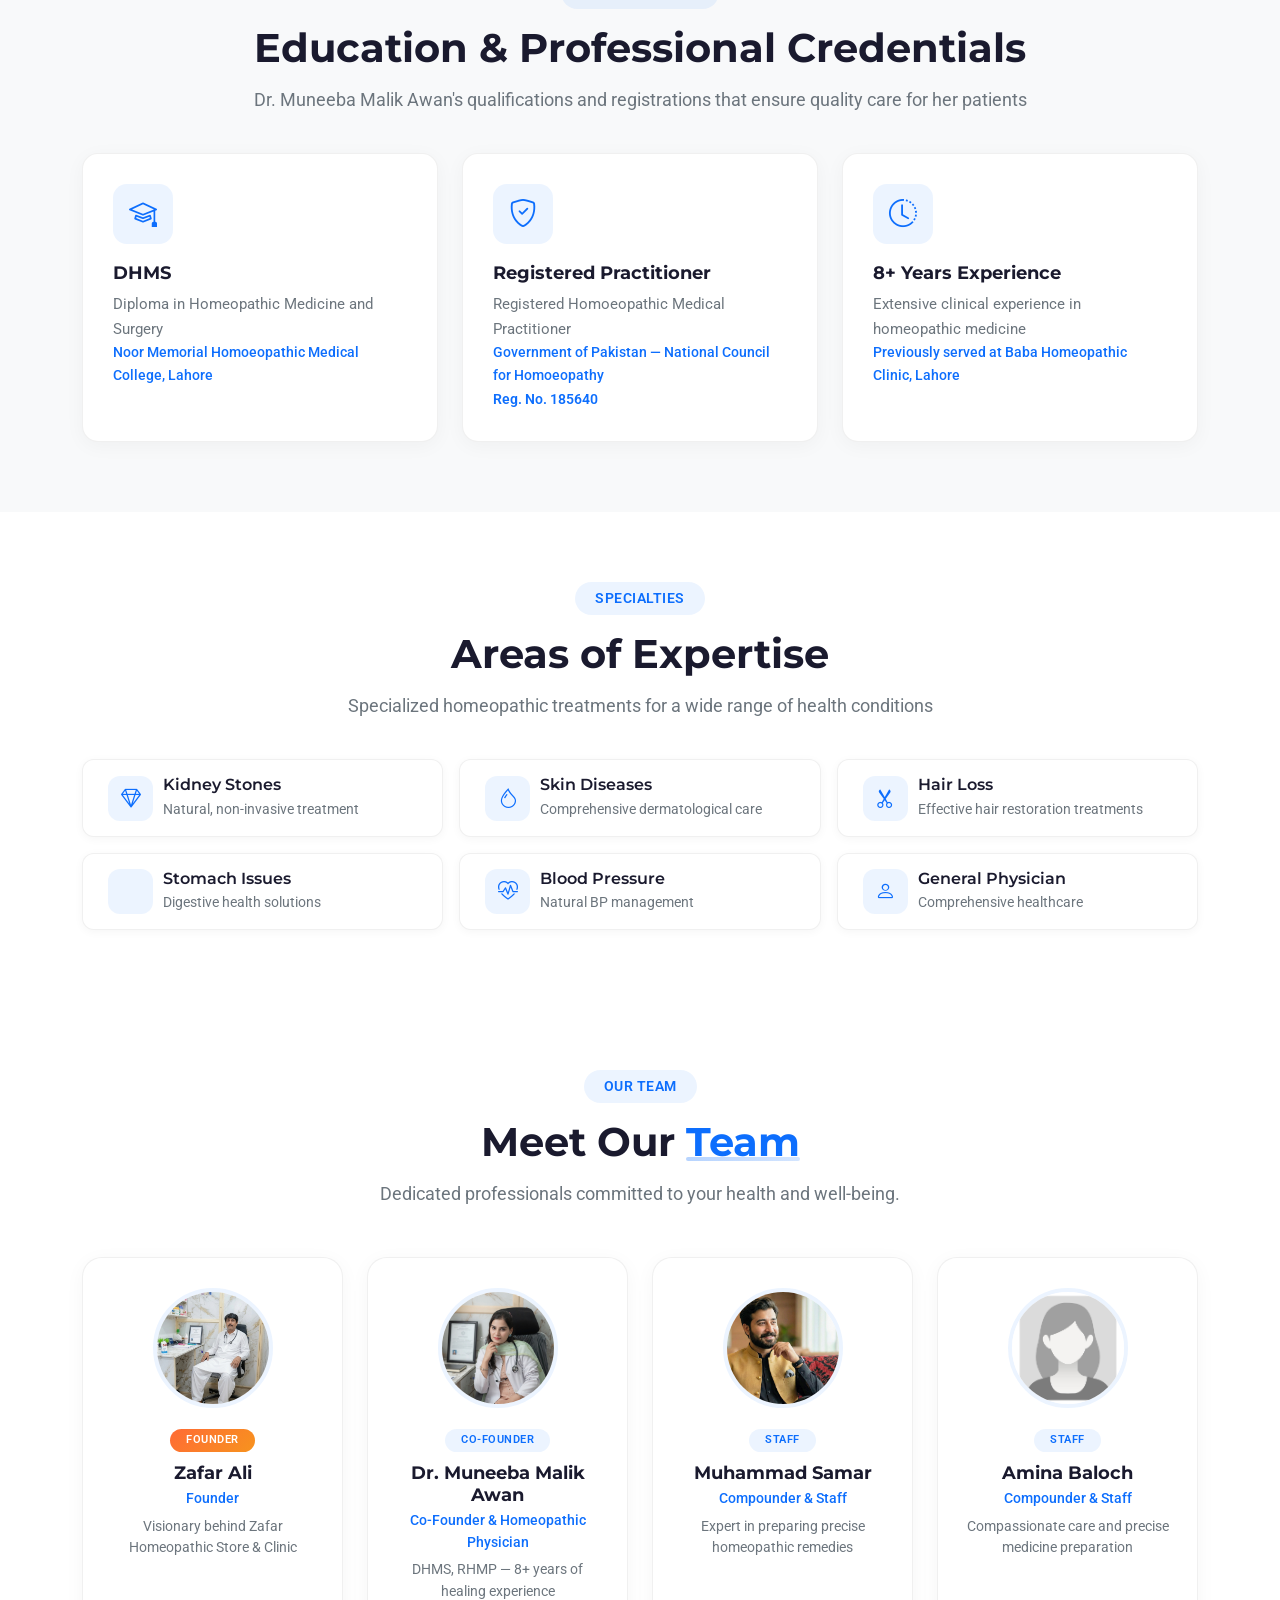
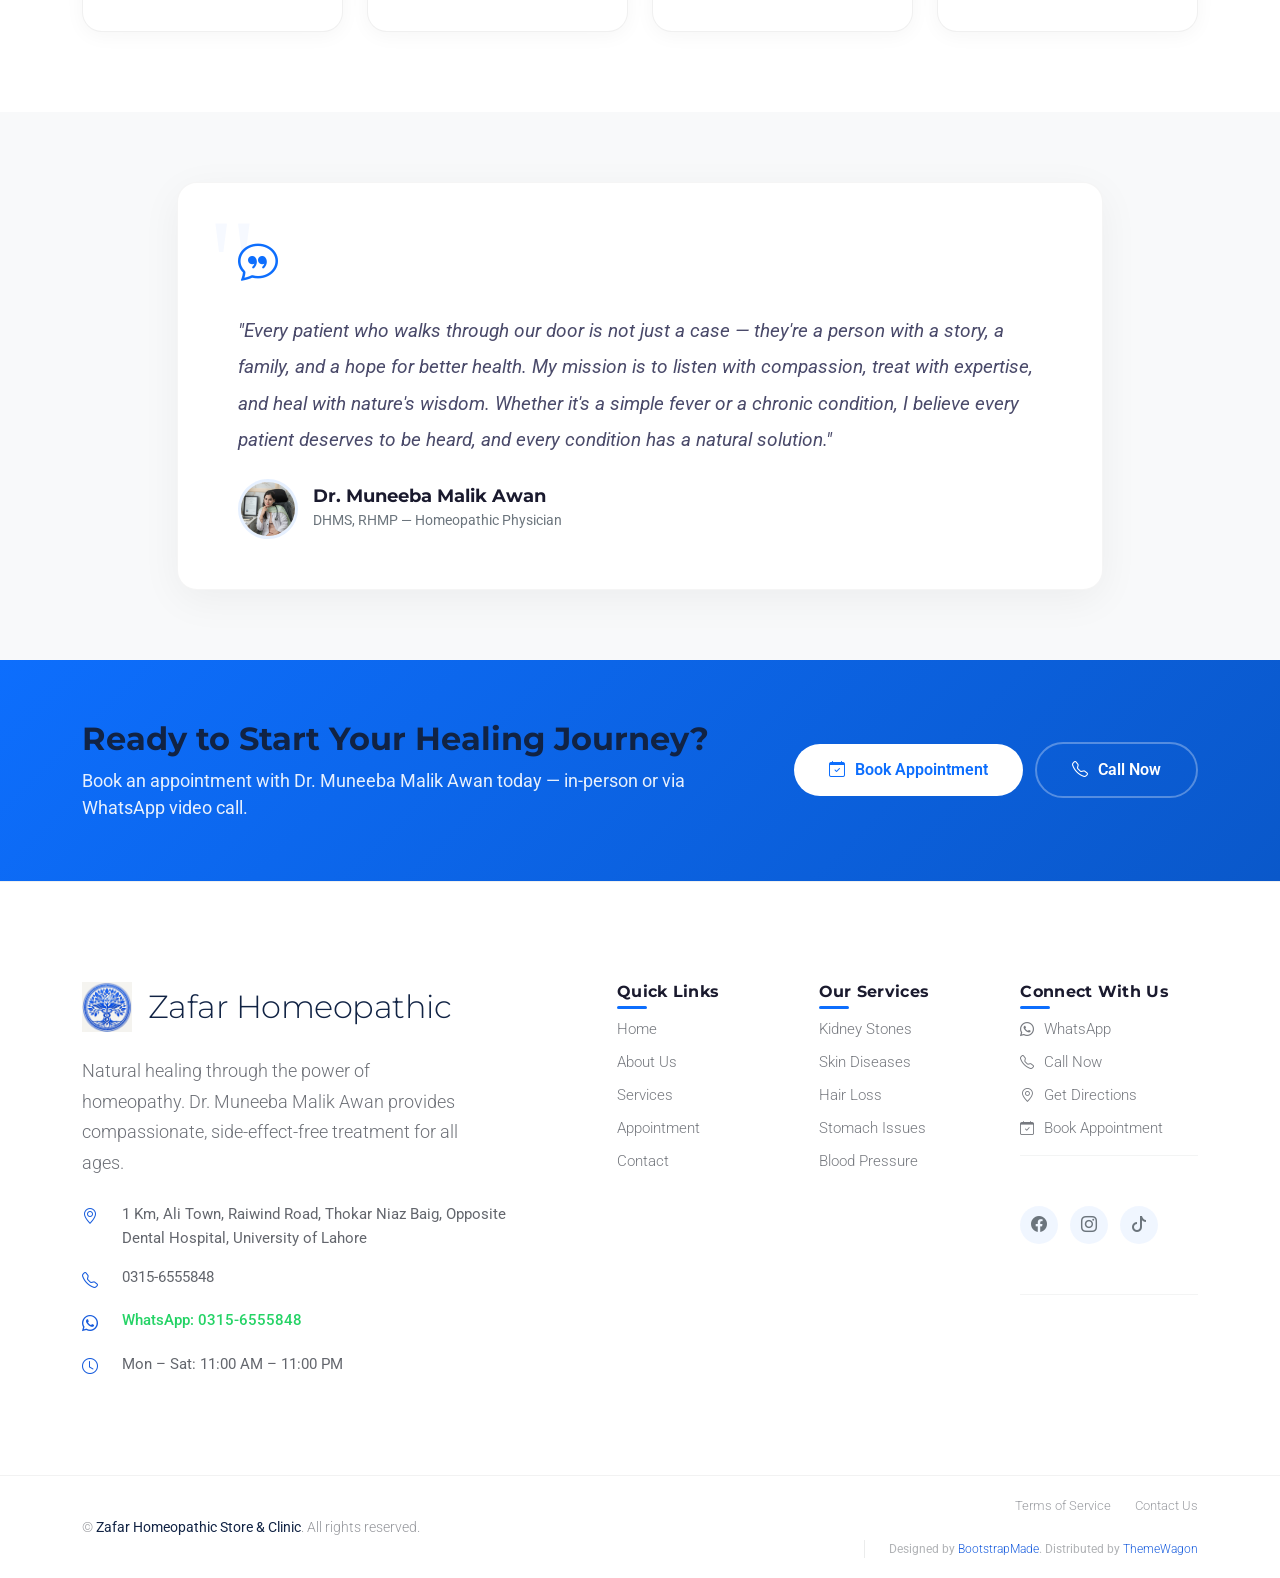
==== commit 0d623498: "feat: Integrate EmailJS for contact form submissions and update email address in appointment form - " ====
--- a/about.html
+++ b/about.html
@@ -1543,7 +1543,7 @@
                   </div>
                   <div class="contact-item">
                     <i class="bi bi-clock"></i>
-                    <span>Mon – Sun: 11:00 AM – 11:00 PM</span>
+                    <span>Mon – Sat: 11:00 AM – 11:00 PM</span>
                   </div>
                 </div>
               </div>
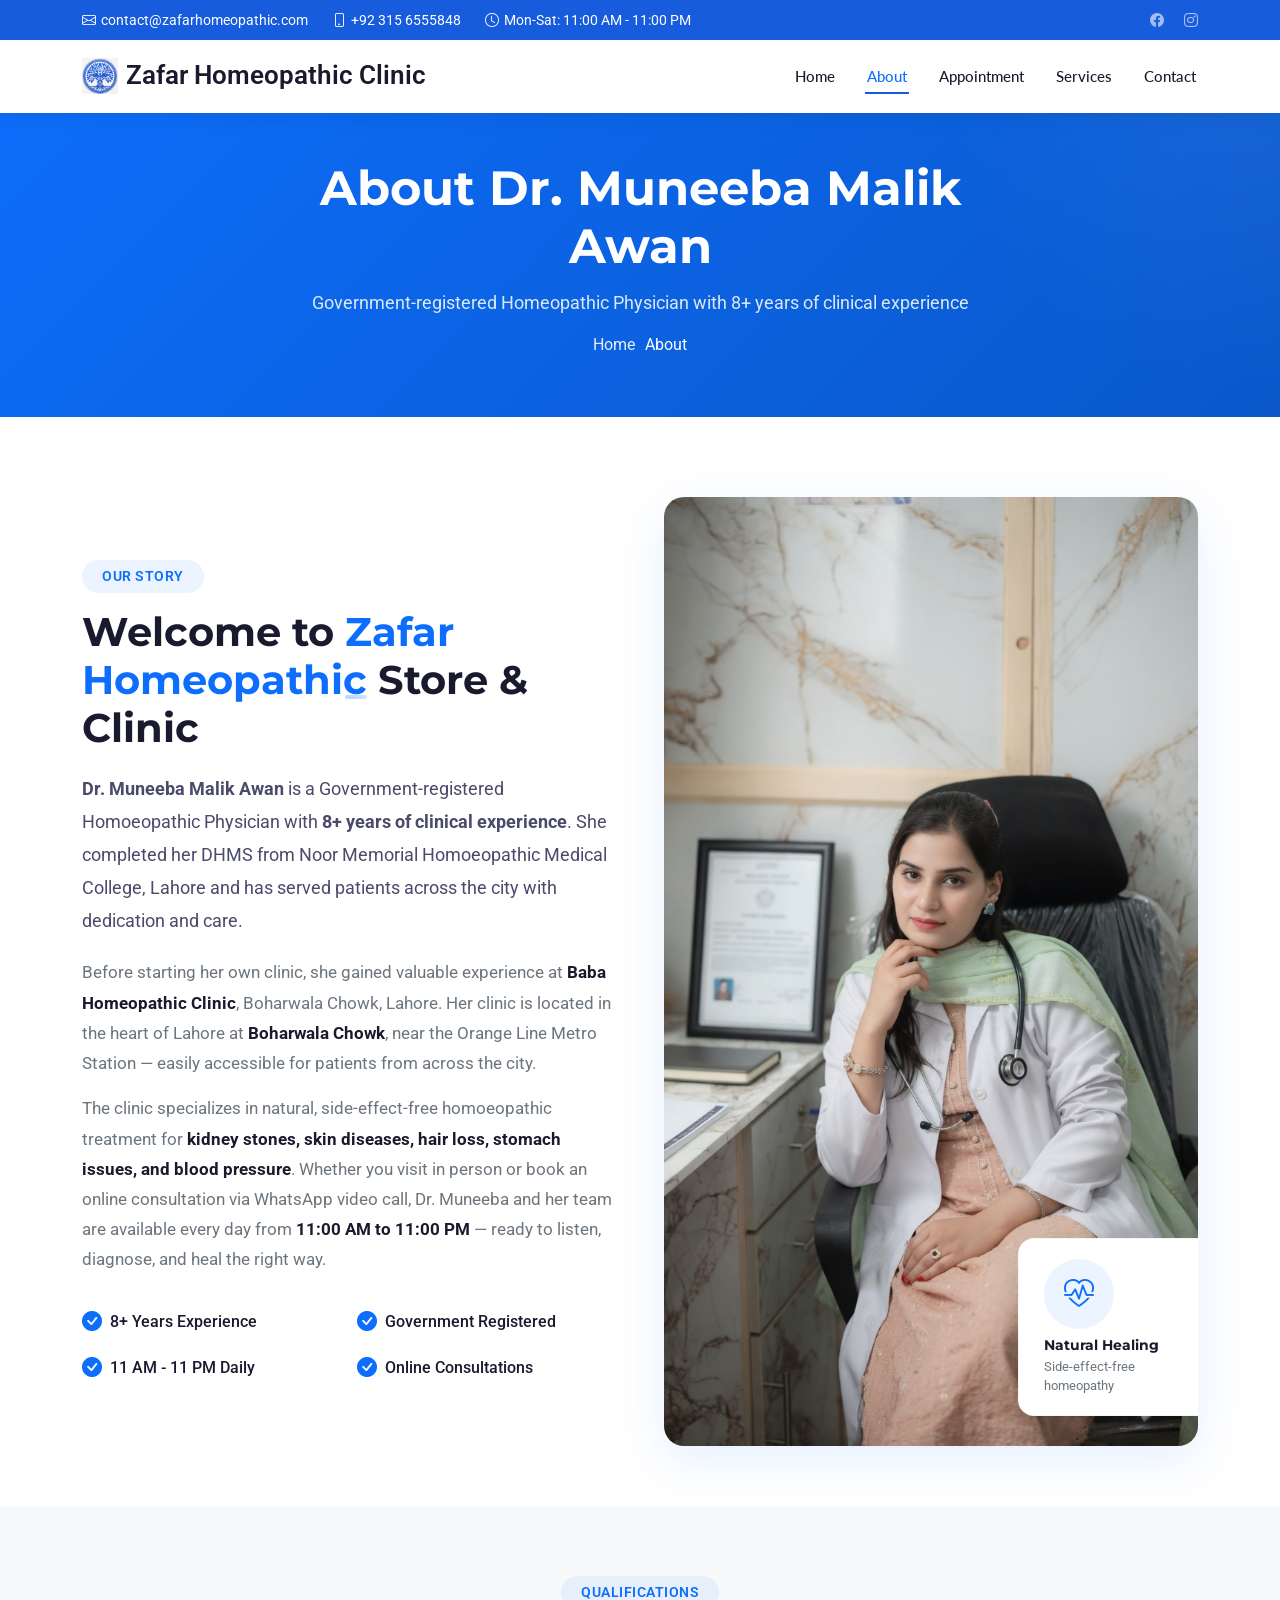
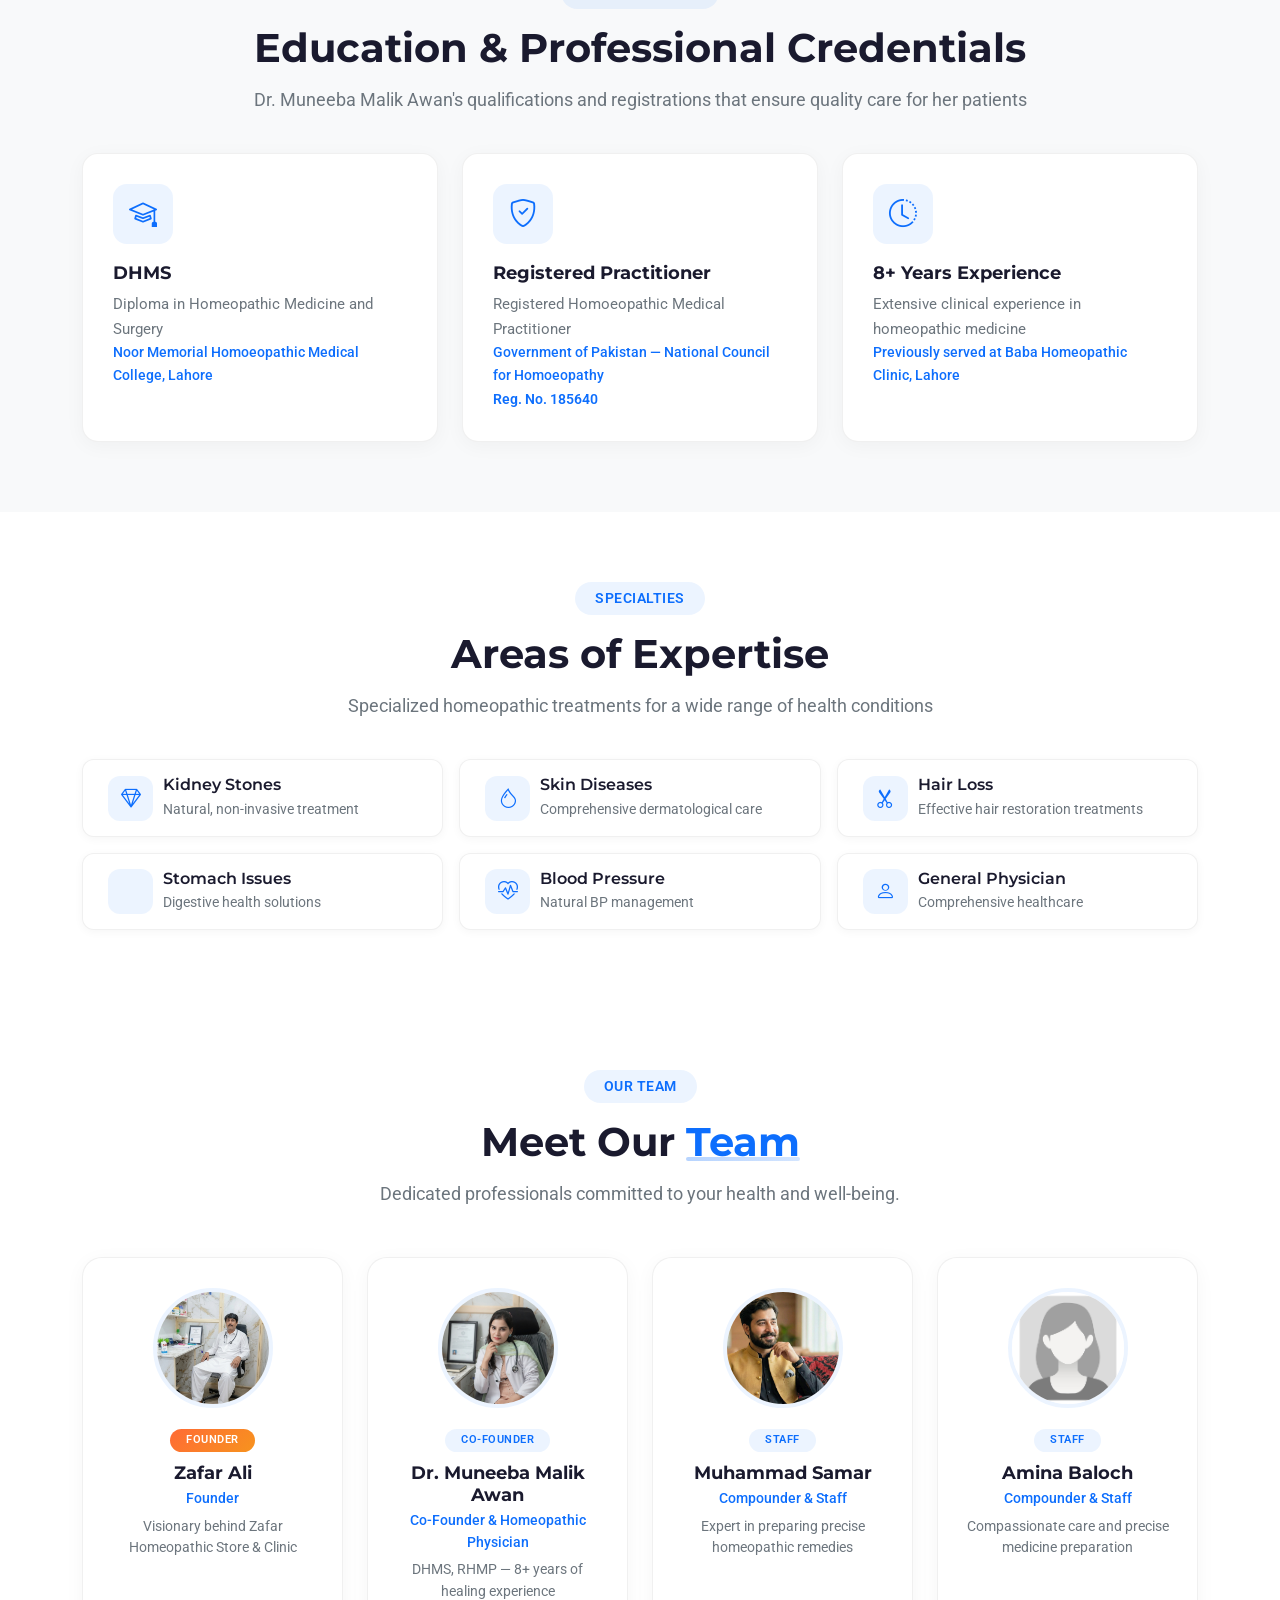
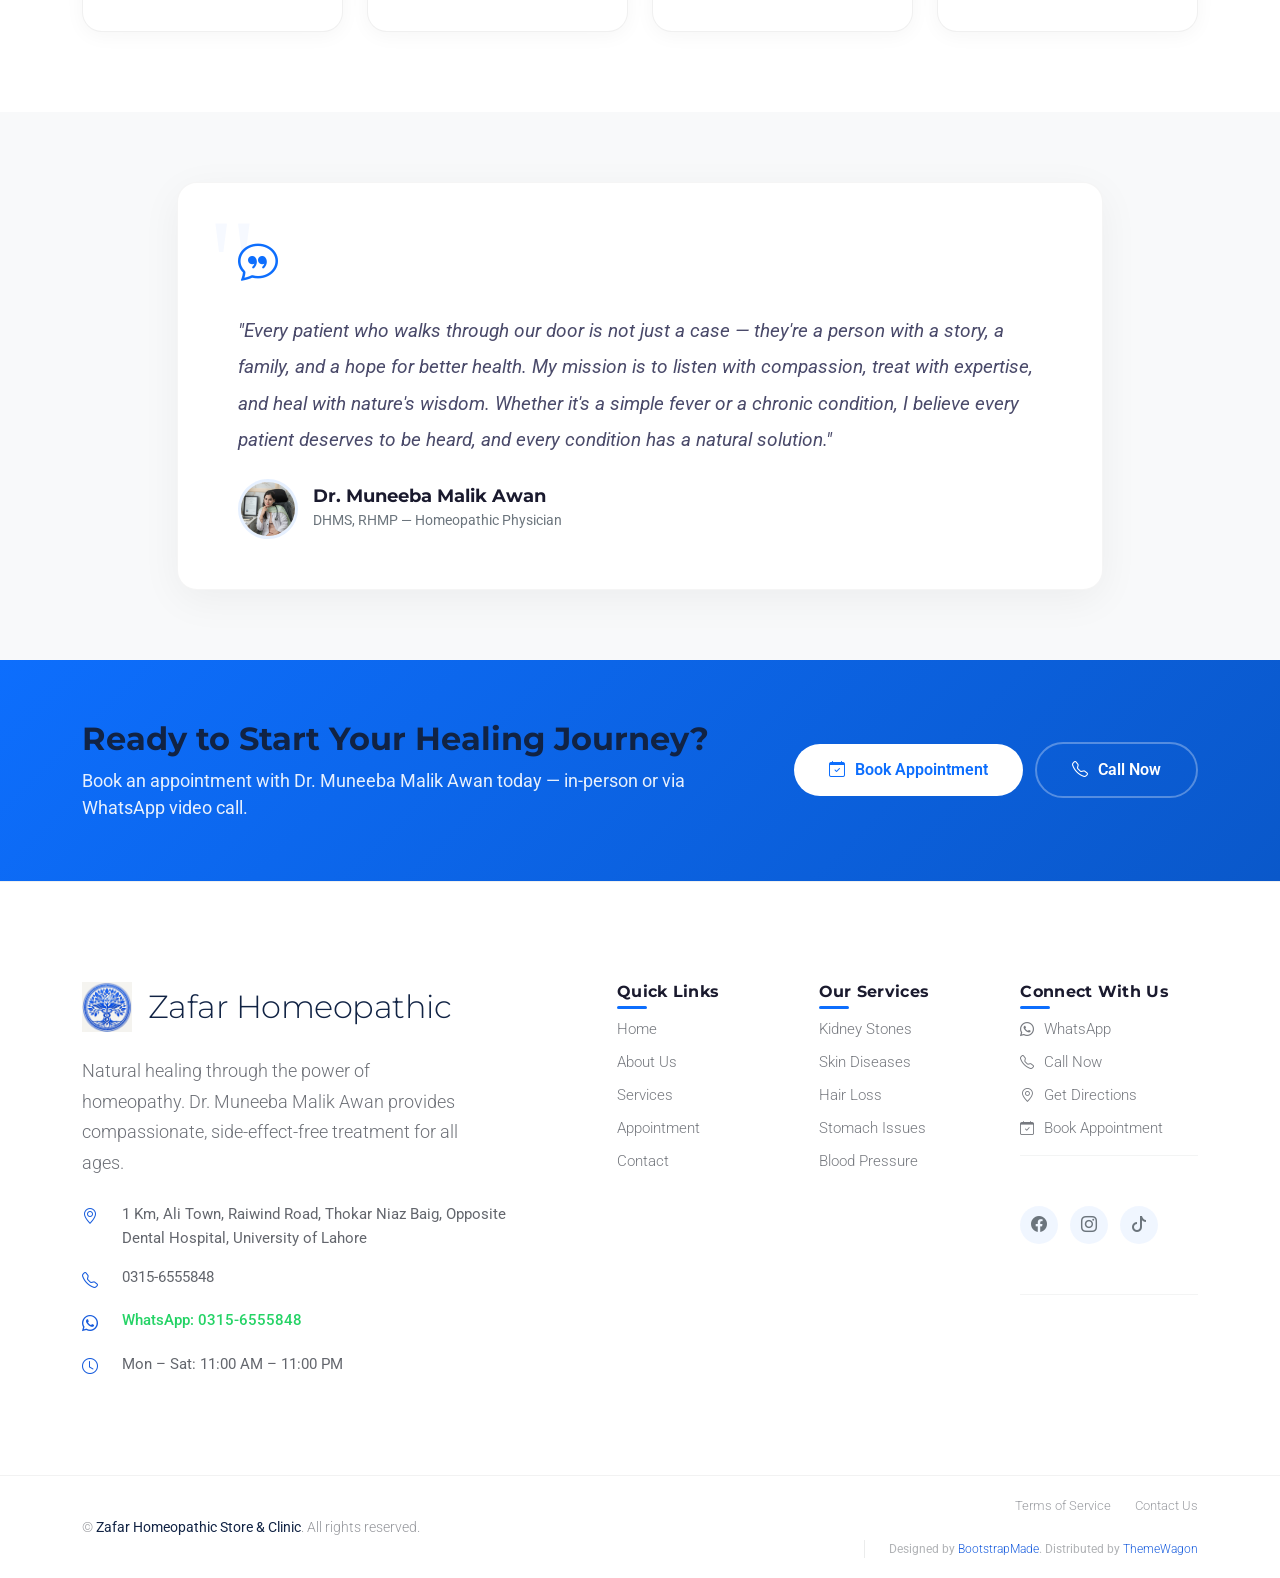
==== commit 9670afe1: "style: Update sitename font size and weight across multiple pages for consistency" ====
--- a/about.html
+++ b/about.html
@@ -124,6 +124,10 @@
       .header .sitename {
         color: #1a1a2e !important;
       }
+      .header .sitename {
+          font-size: 1.6rem;
+          font-weight: 600;
+        }
 
       .header .navmenu ul li a {
         color: #1a1a2e !important;
@@ -788,6 +792,10 @@
         .page-title-custom {
           padding: 140px 0 50px;
         }
+        .header .sitename {
+          font-size: 1.4rem;
+          font-weight: 600;
+        }
 
         .page-title-custom h1 {
           font-size: 2.5rem;
@@ -822,6 +830,10 @@
       @media (max-width: 768px) {
         .page-title-custom {
           padding: 120px 0 40px;
+        }
+        .header .sitename {
+          font-size: 1.3rem;
+          font-weight: 600;
         }
 
         .page-title-custom h1 {
@@ -875,6 +887,10 @@
         .page-title-custom {
           padding: 100px 0 30px;
         }
+        .header .sitename {
+          font-size: 1.2rem;
+          font-weight: 600;
+        }
 
         .page-title-custom h1 {
           font-size: 1.6rem;
@@ -933,7 +949,11 @@
 
       @media (max-width: 400px) {
         .page-title-custom {
-          padding: 90px 0 25px;
+          padding: 9rem 0 25px;
+        }
+        .header .sitename {
+          font-size: 1rem;
+          font-weight: 600;
         }
 
         .page-title-custom h1 {
@@ -984,7 +1004,7 @@
         >
           <a href="/" class="logo d-flex align-items-center">
             <img src="assets/img/logo.png" alt="Clinic Logo" />
-            <h1 class="sitename">Zafar Homeopathic Clinic</h1>
+            <div class="sitename">Zafar Homeopathic Clinic</div>
           </a>
 
           <nav id="navmenu" class="navmenu">
--- a/assets/css/main.css
+++ b/assets/css/main.css
@@ -1065,6 +1065,7 @@
 }
 
 @media (max-width: 576px) {
+  
   .hero .hero-content .trust-badges {
     gap: 0.75rem;
   }
@@ -1491,7 +1492,7 @@
 
 @media (max-width: 576px) {
   .hero {
-    padding: 2.5rem 0;
+    padding: 3.5rem 0;
   }
 
   .hero .hero-content h1 {
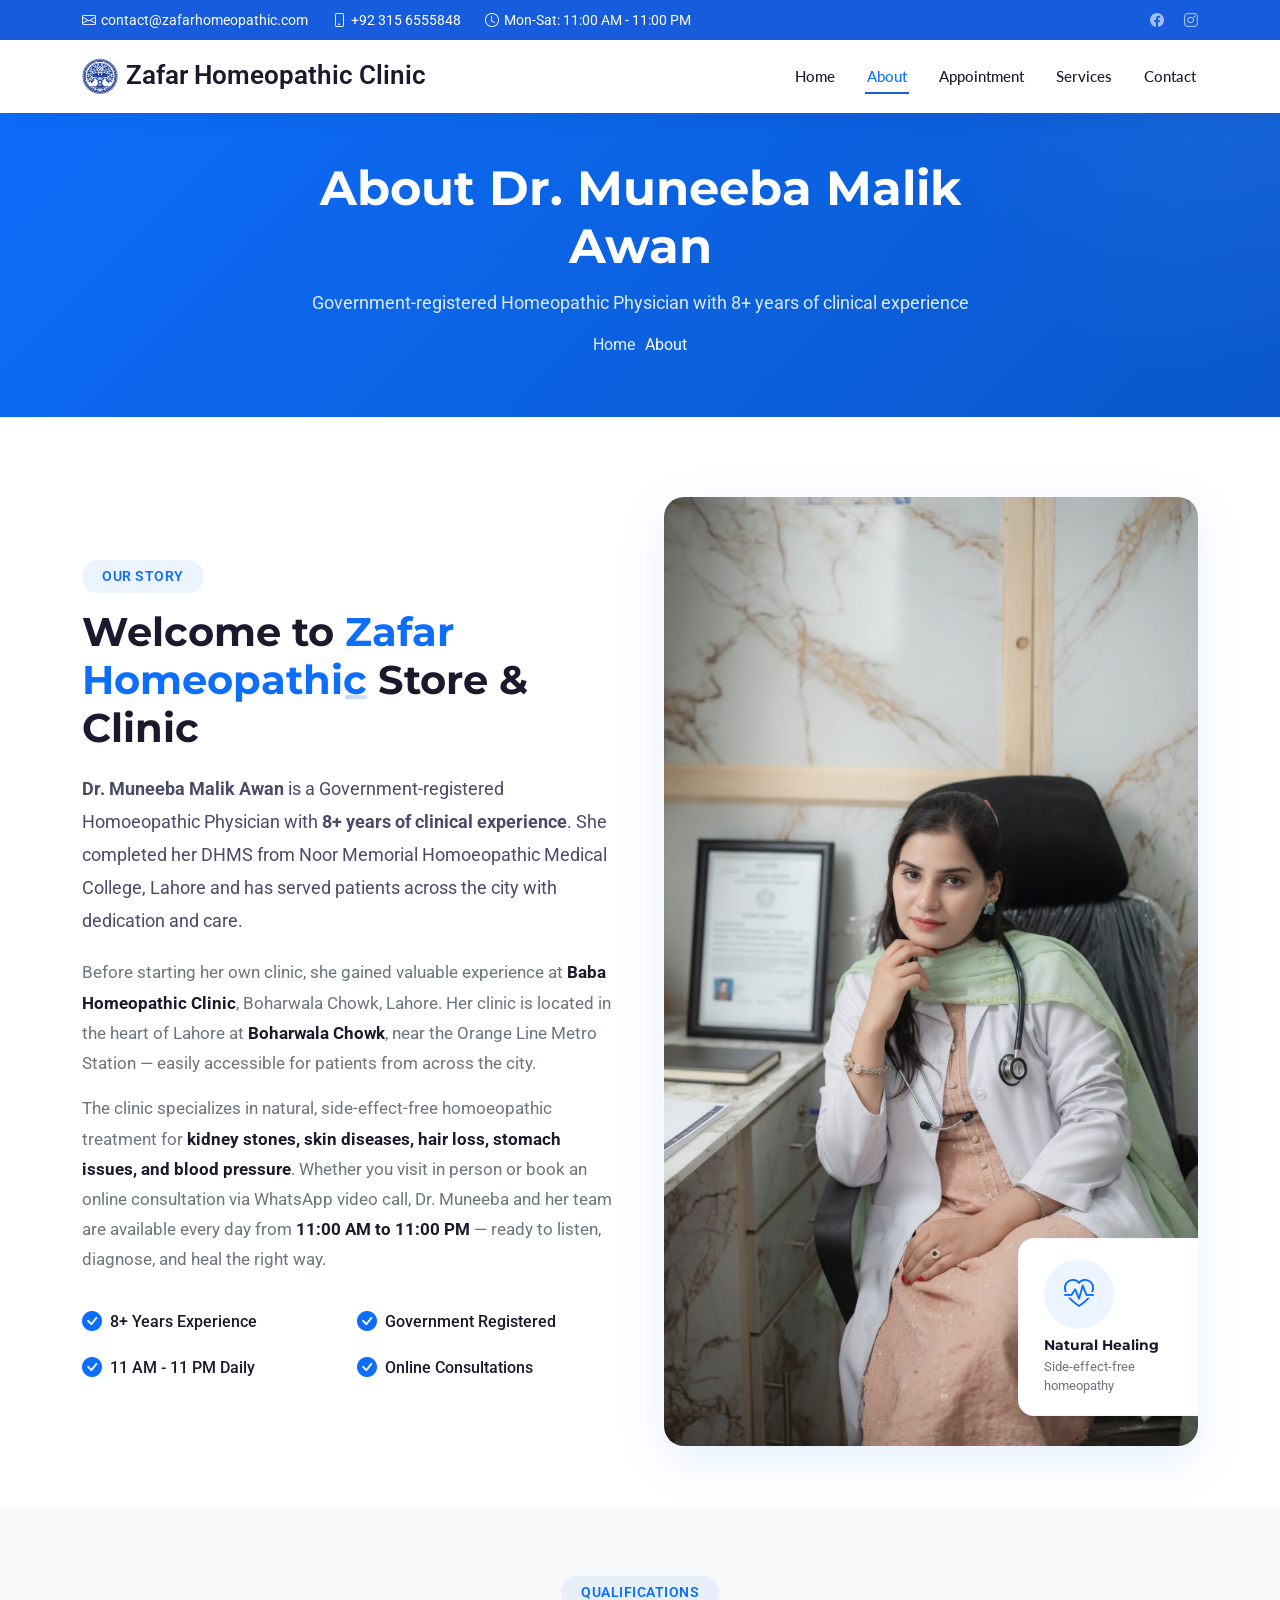
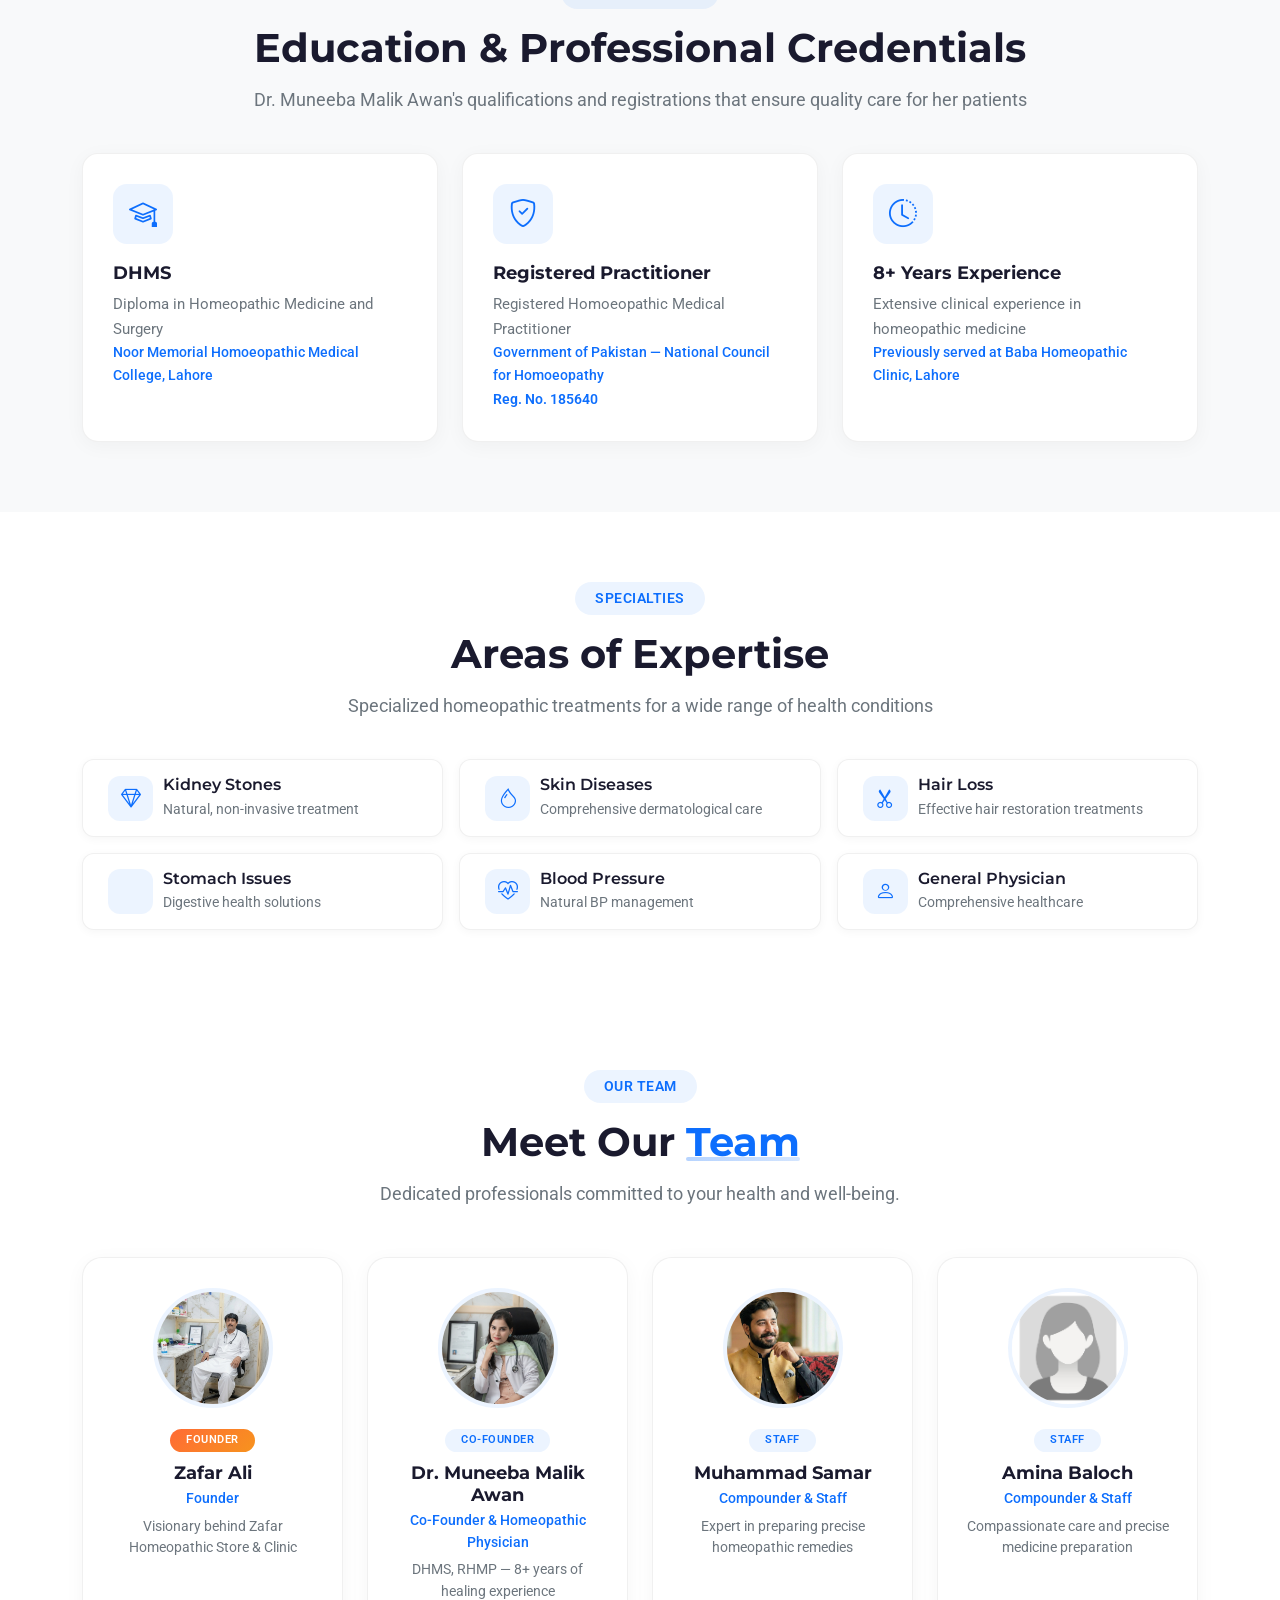
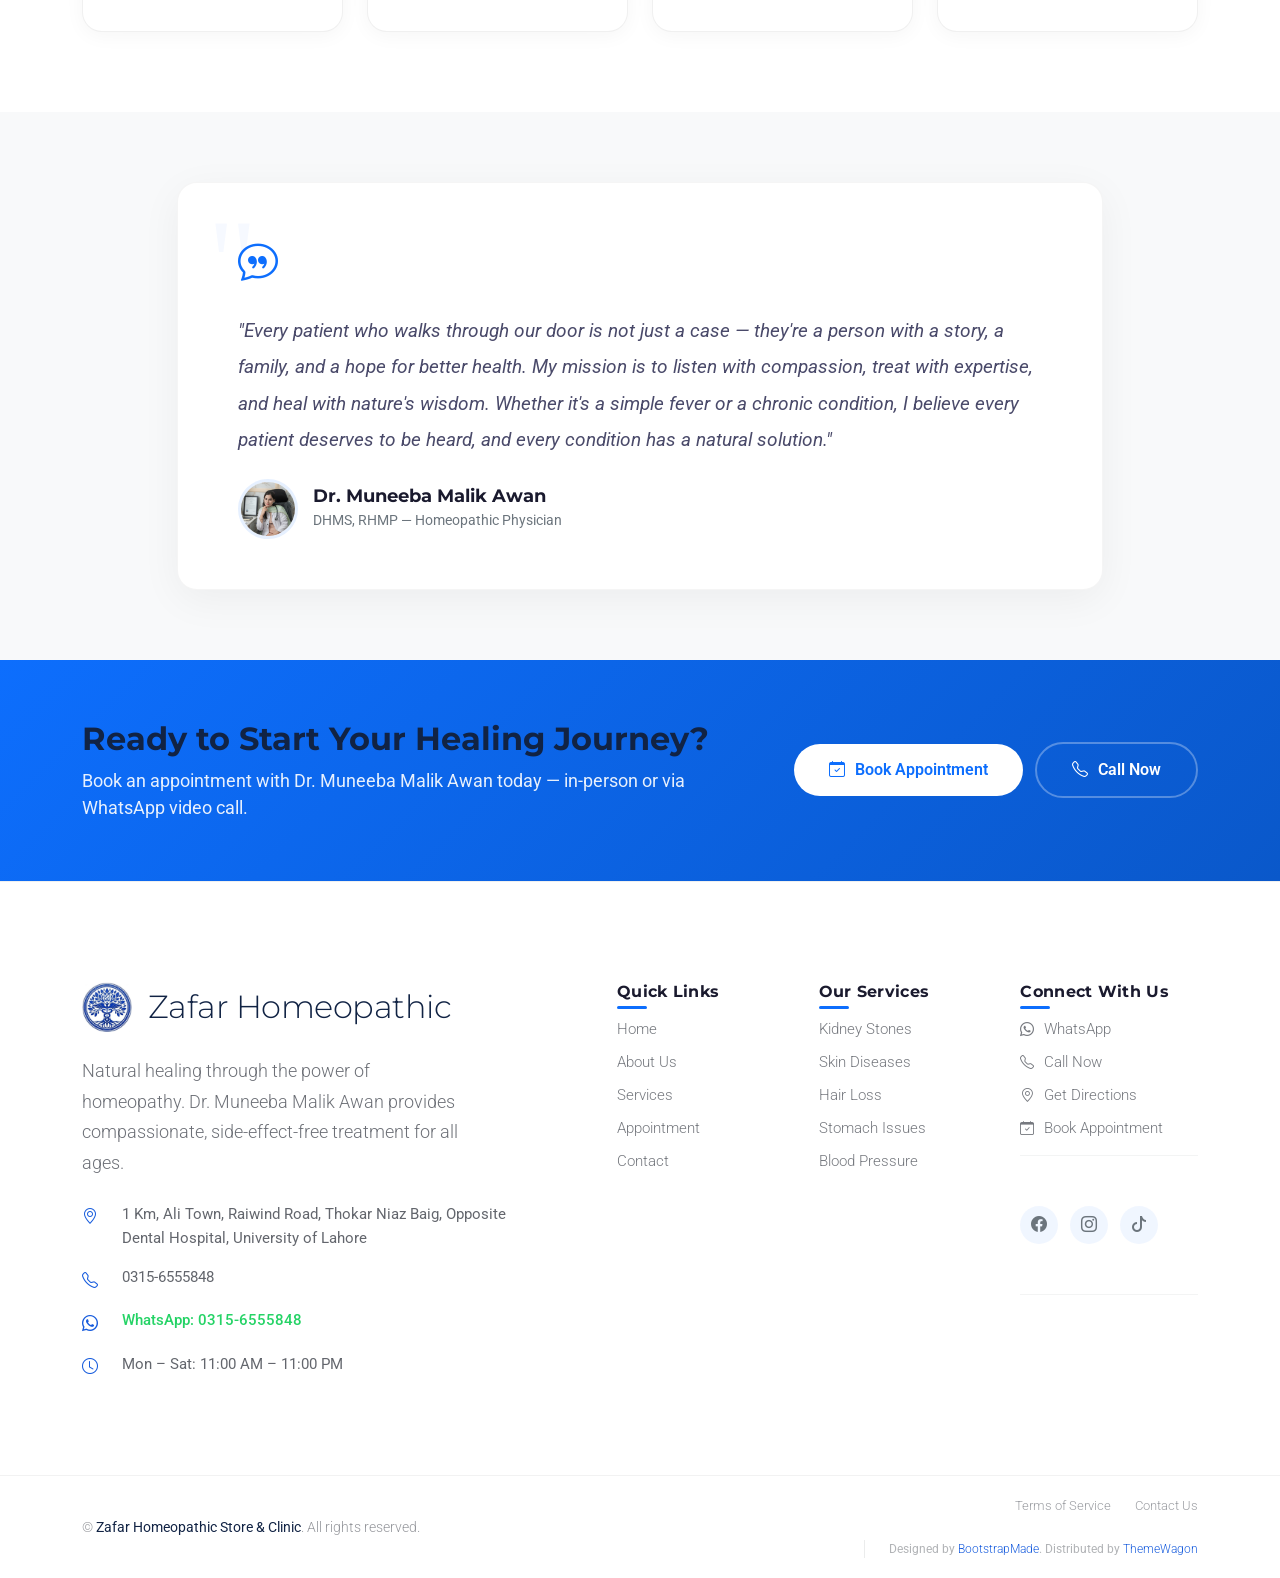
==== commit 6210c91a: "Refactor code structure for improved readability and maintainability" ====
--- a/about.html
+++ b/about.html
@@ -1003,7 +1003,7 @@
           class="container position-relative d-flex align-items-center justify-content-between"
         >
           <a href="/" class="logo d-flex align-items-center">
-            <img src="assets/img/logo.png" alt="Clinic Logo" />
+            <img src="assets/img/logo.jpeg" alt="Clinic Logo" />
             <div class="sitename">Zafar Homeopathic Clinic</div>
           </a>
 
@@ -1519,7 +1519,7 @@
                 >
                   <!-- Logo Image -->
                   <img
-                    src="assets/img/logo.png"
+                    src="assets/img/logo.jpeg"
                     alt="Zafar Homeopathic Clinic Logo"
                     class="footer-logo-img me-3"
                     style="height: 50px; width: auto"
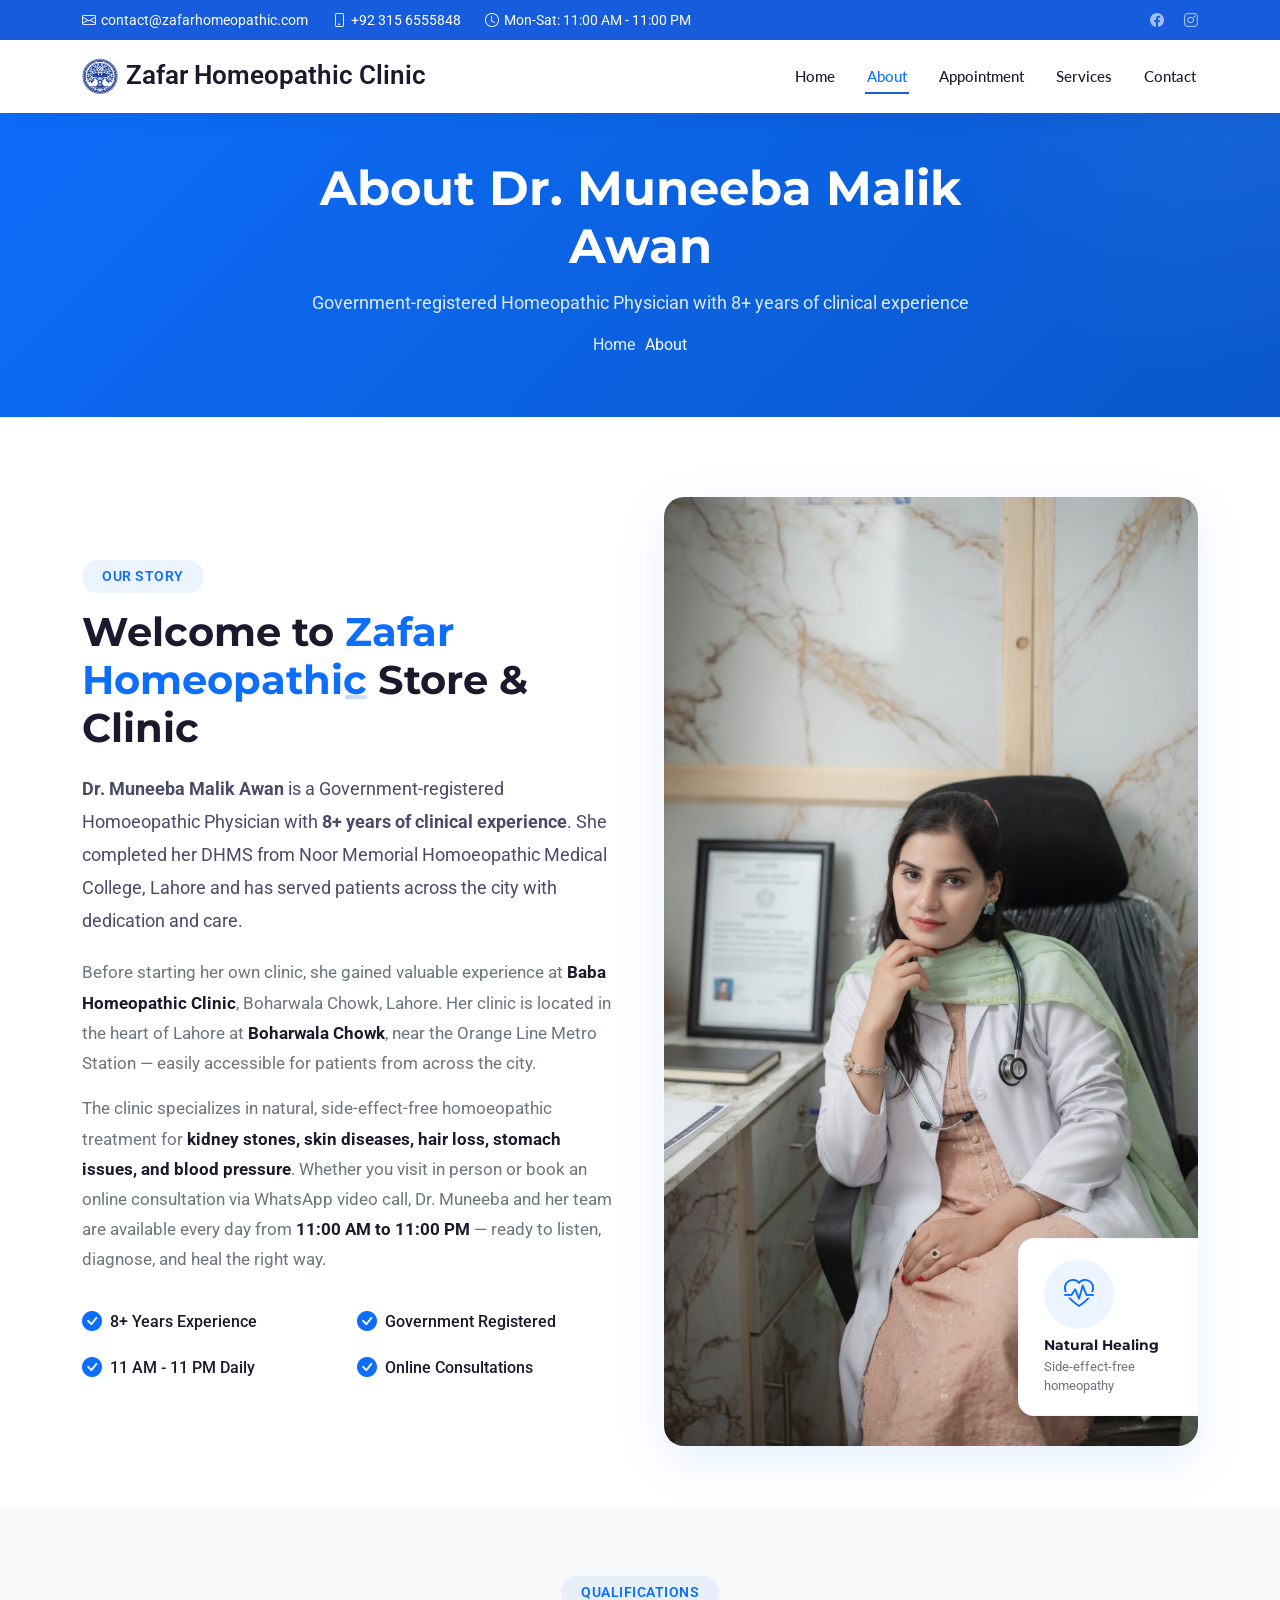
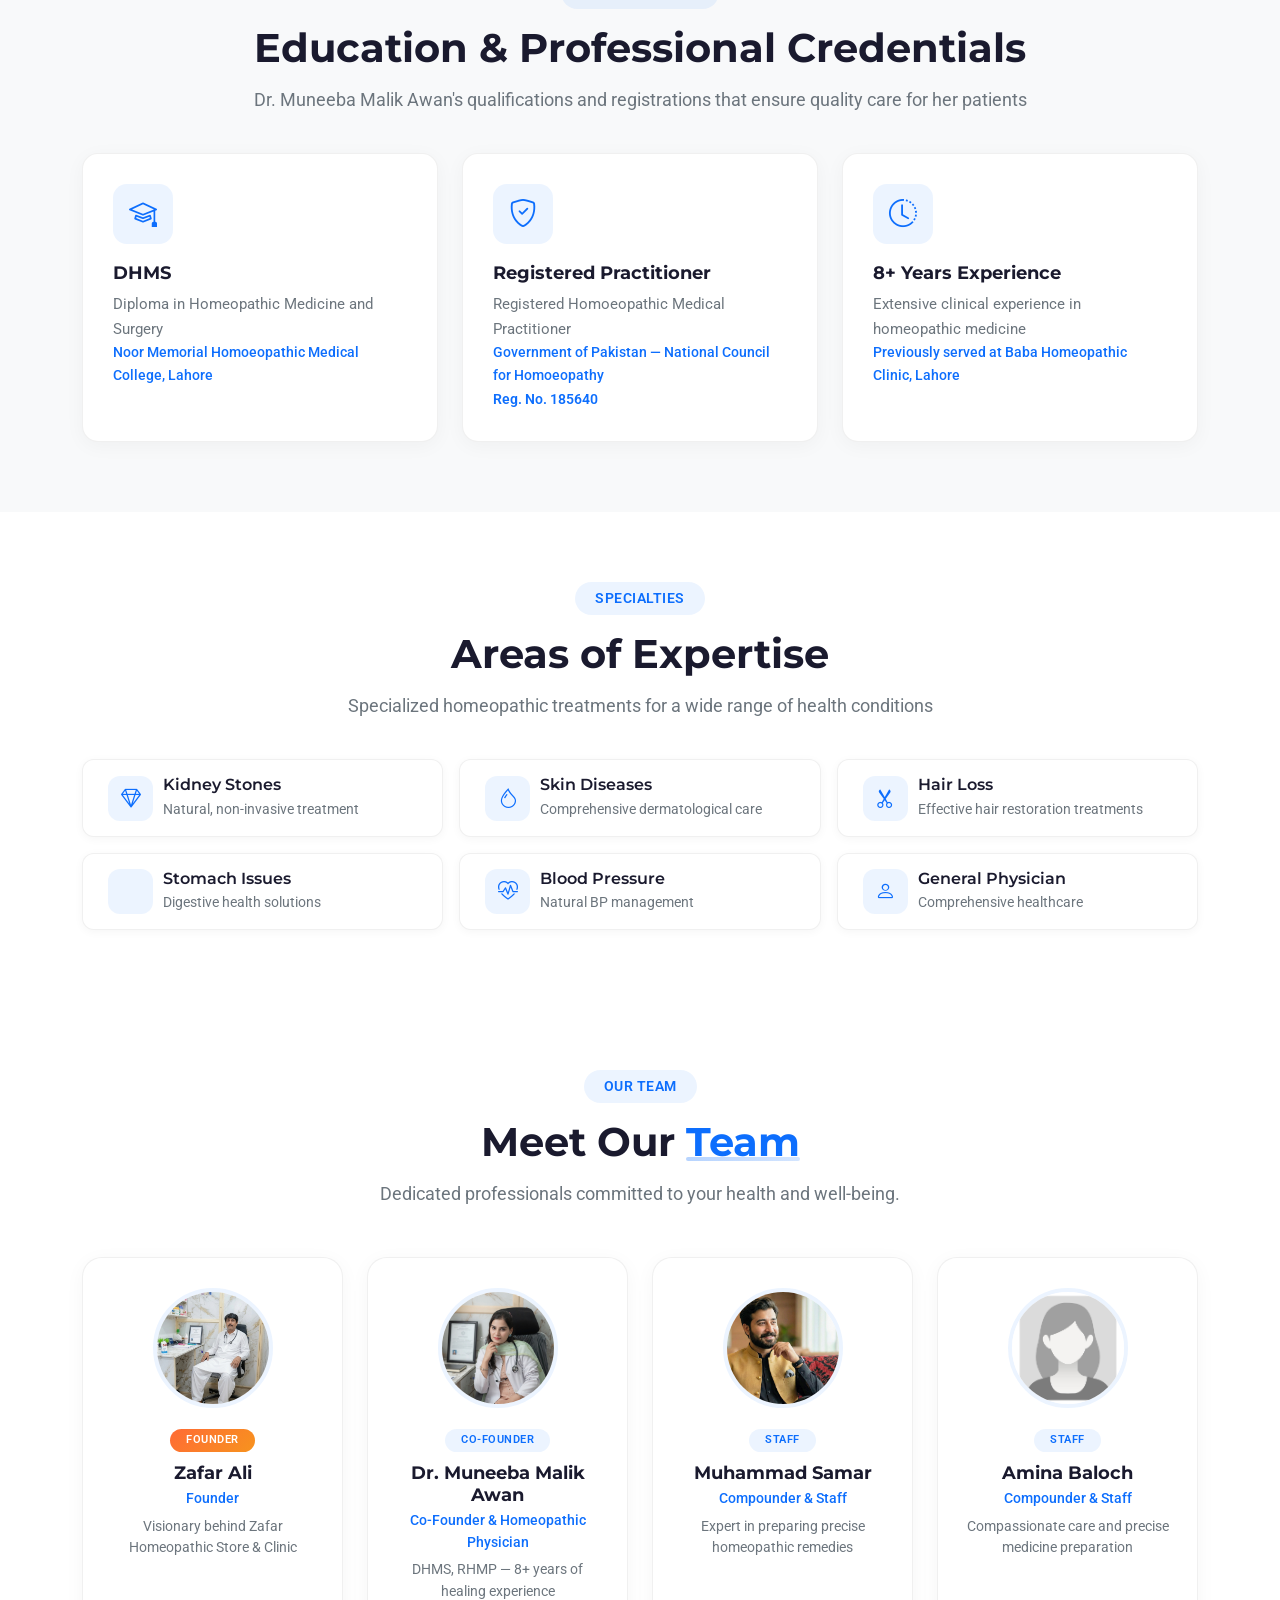
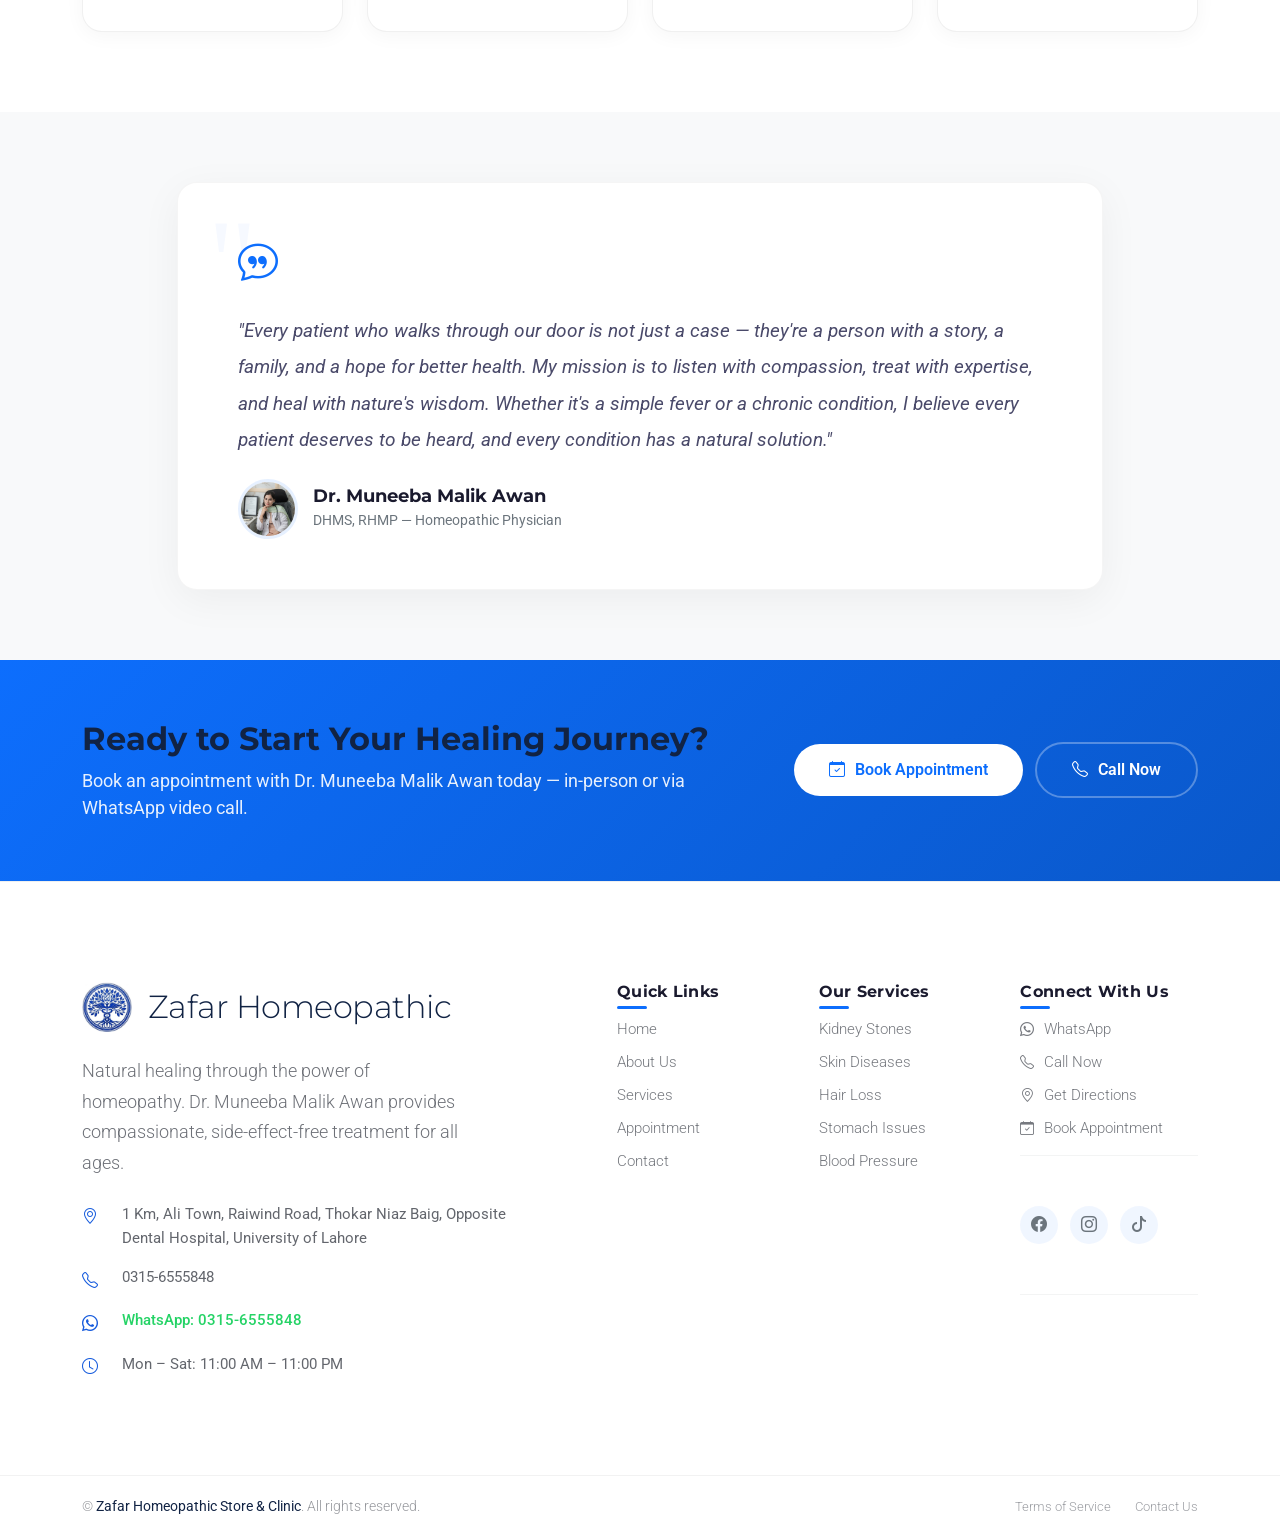
==== commit 7e732d5b: "fix: hide credits section across multiple pages for cleaner UI" ====
--- a/about.html
+++ b/about.html
@@ -1670,7 +1670,7 @@
                   <a style="opacity: 0" href="contact.html">Contact Us</a>
                   <a href="terms.html">Terms of Service</a>
                   <a href="contact.html">Contact Us</a>
-                  <div class="credits">
+                  <div class="credits" style="display: none;">
                     Designed by
                     <a href="https://bootstrapmade.com/">BootstrapMade</a>.
                     Distributed by
